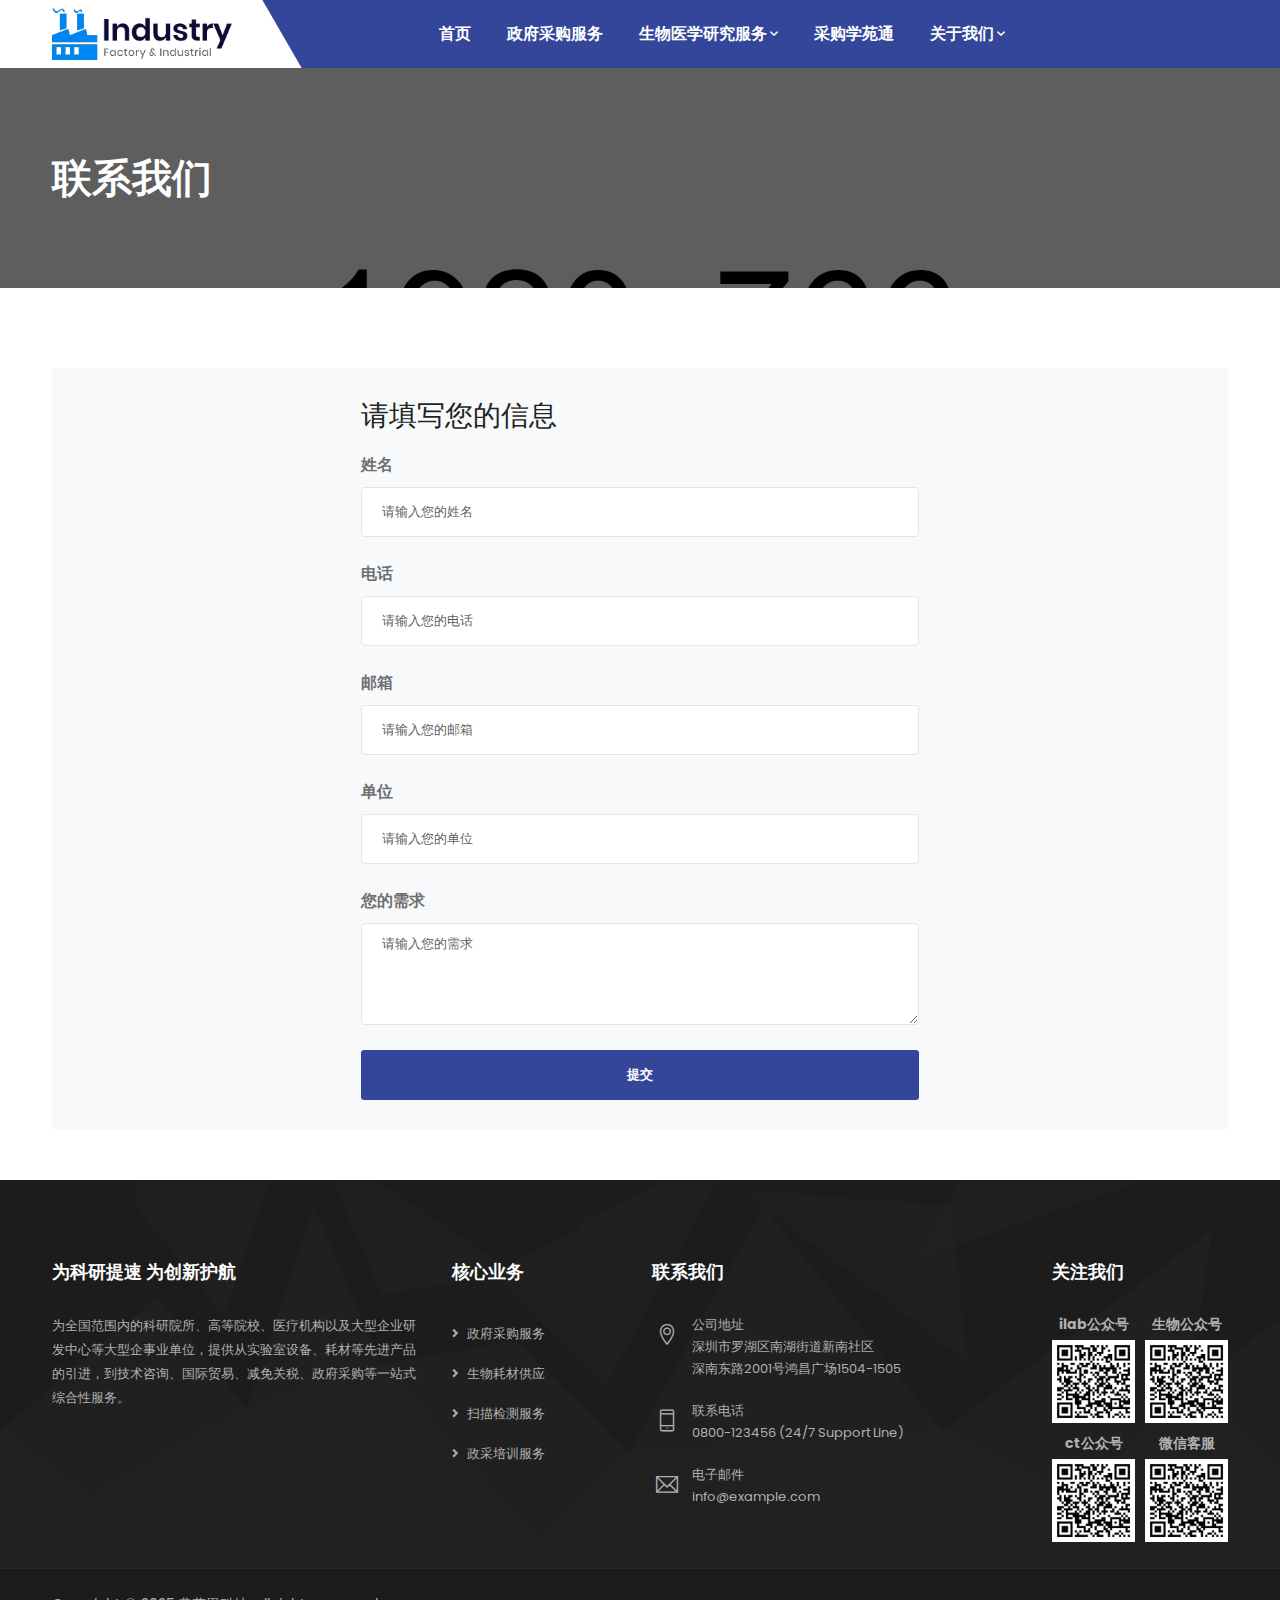
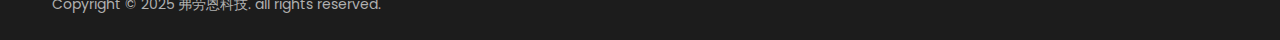
==== contact.html @ 0a6aee61 "init repo" ====
<!DOCTYPE html>
<html lang="en">
<head>
	<meta charset="utf-8">
	<meta http-equiv="X-UA-Compatible" content="IE=edge">
	<meta name="keywords" content="">
	<meta name="author" content="">
	<meta name="robots" content="">
	<meta name="description" content="Industry - Factory & Industrial HTML Template">
	<meta property="og:title" content="Industry - Factory & Industrial HTML Template">
	<meta property="og:description" content="Industry - Factory & Industrial HTML Template">
	<meta property="og:image" content="https://industry.dexignzone.com/xhtml/social-image.png">
	<meta name="format-detection" content="telephone=no">
	
	<!-- FAVICONS ICON -->
	<link rel="icon" href="images/favicon.ico" type="image/x-icon">
	<link rel="shortcut icon" type="image/x-icon" href="images/favicon.png">
	
	<!-- PAGE TITLE HERE -->
	<title>弗劳恩科技 - 联系我们</title>
	
	<!-- MOBILE SPECIFIC -->
	<meta name="viewport" content="width=device-width, initial-scale=1">
	
	<!--[if lt IE 9]>
	<script src="js/html5shiv.min.js"></script>
	<script src="js/respond.min.js"></script>
	<![endif]-->
	
		<!-- STYLESHEETS -->
	<link rel="stylesheet" type="text/css" href="css/plugins.css">
	<link rel="stylesheet" type="text/css" href="css/style.css">
	<link class="skin" rel="stylesheet" type="text/css" href="css/skin/skin-2.css">
	<link rel="stylesheet" type="text/css" href="css/templete.css">
	<!-- Google Font -->
	<style>
	@import url('https://fonts.googleapis.com/css?family=Montserrat:100,100i,200,200i,300,300i,400,400i,500,500i,600,600i,700,700i,800,800i,900,900i|Open+Sans:300,300i,400,400i,600,600i,700,700i,800,800i|Playfair+Display:400,400i,700,700i,900,900i|Poppins:100,100i,200,200i,300,300i,400,400i,500,500i,600,600i,700,700i,800,800i,900,900i|Raleway:100,100i,200,200i,300,300i,400,400i,500,500i,600,600i,700,700i,800,800i,900,900i|Roboto+Condensed:300,300i,400,400i,700,700i|Roboto:100,100i,300,300i,400,400i,500,500i,700,700i,900,900i&display=swap');
	</style>
</head>
<body id="bg">
<div class="page-wraper">
<div id="loading-area"></div>

    <!-- header -->
    <div id="header"></div>
    <!-- header END -->
    <!-- Content -->
    <div class="page-content bg-white">
        <!-- inner page banner -->
        <div class="dlab-bnr-inr overlay-black-middle bg-pt" style="background-image:url(images/banner/bnr1.jpg);">
            <div class="container">
                <div class="dlab-bnr-inr-entry">
                    <h1 class="text-white">联系我们</h1>
					<!-- Breadcrumb row -->
					<!-- <div class="breadcrumb-row">
						<ul class="list-inline">
							<li><a href="index.html">Home</a></li>
							<li>Contact Us 3</li>
						</ul>
					</div> -->
					<!-- Breadcrumb row END -->
                </div>
            </div>
        </div>
        <!-- inner page banner END -->
        <!-- contact area -->
        <div class="section-full content-inner bg-white contact-style-1">
			<div class="container">
                <div class="p-a30 bg-gray clearfix radius-sm">
					
					<div class="dzFormMsg"></div>
					<form method="post" class="dzForm" action="script/contact.php" style="max-width: 50%; margin: 0 auto;">
						<h3 class="m-b10" style="margin-bottom: 20px;">请填写您的信息</h3>
						<input type="hidden" value="Contact" name="dzToDo">
						<div class="row">
							<!-- 姓名 -->
							<div class="col-lg-12">
								<div class="form-group">
									<label for="dzName">姓名</label>
									<div class="input-group">
										<input id="dzName" name="dzName" type="text" required class="form-control" placeholder="请输入您的姓名">
									</div>
								</div>
							</div>
							<!-- 电话 -->
							<div class="col-lg-12">
								<div class="form-group">
									<label for="dzPhone">电话</label>
									<div class="input-group">
										<input id="dzPhone" name="dzPhone" type="tel" required class="form-control" placeholder="请输入您的电话">
									</div>
								</div>
							</div>
							<!-- 邮箱 -->
							<div class="col-lg-12">
								<div class="form-group">
									<label for="dzEmail">邮箱</label>
									<div class="input-group">
										<input id="dzEmail" name="dzEmail" type="email" required class="form-control" placeholder="请输入您的邮箱">
									</div>
								</div>
							</div>
							<!-- 单位 -->
							<div class="col-lg-12">
								<div class="form-group">
									<label for="dzCompany">单位</label>
									<div class="input-group">
										<input id="dzCompany" name="dzCompany" type="text" class="form-control" placeholder="请输入您的单位">
									</div>
								</div>
							</div>
							<!-- 您的需求 -->
							<div class="col-lg-12">
								<div class="form-group">
									<label for="dzMessage">您的需求</label>
									<div class="input-group">
										<textarea id="dzMessage" name="dzMessage" rows="4" class="form-control" required placeholder="请输入您的需求"></textarea>
									</div>
								</div>
							</div>
							<!-- 提交按钮 -->
							<div class="col-lg-12">
								<button name="submit" type="submit" value="Submit" class="site-button"> <span>提交</span> </button>
							</div>
						</div>
					</form>
				</div>          
            </div>
        </div>
        <!-- contact area  END -->
    </div>
    <!-- Content END-->
    <!-- Footer -->
    <div id="footer"></div>
    <!-- Footer End -->
    <button class="scroltop fas fa-chevron-up" ></button>
</div>
<!-- JAVASCRIPT FILES ========================================= -->
<script src="js/jquery.min.js"></script><!-- JQUERY.MIN JS -->
<script src="plugins/wow/wow.js"></script><!-- WOW JS -->

<script src="plugins/bootstrap/js/bootstrap.bundle.min.js"></script><!-- BOOTSTRAP.MIN JS -->
<script src="plugins/bootstrap-select/bootstrap-select.min.js"></script><!-- FORM JS -->
<script src="plugins/bootstrap-touchspin/jquery.bootstrap-touchspin.js"></script><!-- FORM JS -->
<script src="plugins/magnific-popup/magnific-popup.js"></script><!-- MAGNIFIC POPUP JS -->
<script src="plugins/counter/waypoints-min.js"></script><!-- WAYPOINTS JS -->
<script src="plugins/counter/counterup.min.js"></script><!-- COUNTERUP JS -->
<script src="plugins/imagesloaded/imagesloaded.js"></script><!-- IMAGESLOADED -->
<script src="plugins/masonry/masonry-3.1.4.js"></script><!-- MASONRY -->
<script src="plugins/masonry/masonry.filter.js"></script><!-- MASONRY -->
<script src="plugins/owl-carousel/owl.carousel.js"></script><!-- OWL SLIDER -->
<script src="plugins/lightgallery/js/lightgallery-all.min.js"></script><!-- Lightgallery -->
<script src="plugins/scroll/scrollbar.min.js"></script><!-- scroll -->
<script src="js/custom.js"></script><!-- CUSTOM FUCTIONS  -->
<script src="js/dz.carousel.min.js"></script><!-- SORTCODE FUCTIONS  -->
<script src="plugins/countdown/jquery.countdown.js"></script><!-- COUNTDOWN FUCTIONS  -->
<script src="js/dz.ajax.js"></script><!-- CONTACT JS  -->
<script src="js/navbar.js"></script>


<script src='https://www.google.com/recaptcha/api.js'></script> <!-- Google API For Recaptcha  -->

<script>
	const header = document.getElementById('header');
	const footer = document.getElementById('footer');

	fetch('components/header.html')
		.then(response => response.text())
		.then(data => {
			header.innerHTML = data;
		});

	fetch('components/footer.html')
		.then(response => response.text())
		.then(data => {
			footer.innerHTML = data;
		});
</script>
 
</body>
</html>
---- css/style.css ----
/*
======================================
  * CSS TABLE CONTENT *  
======================================

1. GENERAL

2. HEADINGS

3. TEXT & PARAGRAPH

4. LISTS

5. BOX SPACING (inner & outer)
	>padding
	>marging
	
6. BOX MAX-WIDTH CSS

7. POSITIONS ( absolute & relative & statice & z-index )

8. COLOR (text & background)
	>text color
	>background color

9. IMAGES OVERLAY EFFECTS (overly animation on images)

10. IMAGES EFFECTS (image animation in images)
	 >image-opacity
	 >image-zoom
	 >image-zoom-slow
	 >image-shrink
	 >image-side-pan
	 >image-vertical-pan
	 >image-fade-in
	 >image-fade-out 
	 >image-rotate
	 >image-sepia
	 >image-blurr
	 >image-blurr-invert
	 >image off color
	 >image on color
 

11. CONTENT SHOW ON IMAGE BOX
 
12. FORM ELEMENTS

13. WP DEFAULT

14. HEADER (top part of page)

15. PAGE TOP BAR (left & right content)

16. LOGO ( company identify  symbol )

17. MAIN BAR ( place logo & main-navigation )

18. NAVIGATIONS
	>mena-menu
	>mobile-menu
	>footer-menu
	
19. BANNER

20. SLIDER
	>rs slider
	>owl slider
	
21. BLOG
	
22. WIDGETS

23. CUSTOMIZE CSS
	>set-radius
	>transition
	>float-clearfix
	
24. SORTCODES 
	>Buttons
	>Title separators		
	>Deviders	
	>Lists & bullets	
	>Tabs
	>Accordians		
	>Carousels	
	>Testimonials	
	>Pricing table
	>Alert box	
	>Modal pop
	>Social icons
	>Breadcrumb
	>Tables
	>Image effects

25. PAGINATION

26. FOOTER

27. PAGE-CONTENT

28. INNER-CONTENT

29. SIDE-NAV

30. CONTACT

31. SHOPPING

======================================
  * END TABLE CONTENT *  
======================================
*/
/*--------------------------------------------------------------
1. GENERAL
---------------------------------------------------------------*/
/* ===== selection ===== */
::-moz-selection { /* Code for Firefox */
  background: var(--color-primary)!important;
}
::selection {
  background: var(--color-primary)!important;
}
body, html {
     -moz-osx-font-smoothing: grayscale;
}
body {
    background-color: #fff;
    font-family: 'Poppins', sans-serif;
    font-size: 16px;
    font-weight: 400;
    color:#6f6f6f;
    padding: 0;
    margin: 0;
    overflow-x: hidden;
	-webkit-font-smoothing: antialiased;
    font-smoothing: antialiased;
}
a {
    color: var(--color-primary);
    outline: 0 none;
    text-decoration: none;
}
a:hover,
a:focus {
    text-decoration: none;
    outline: 0 none;
}
a:active,
a:hover {
    color: #333333;
}
p a {
    color: #333333;
}
img {
    border-style: none;
    height: auto;
    max-width: 100%;
    vertical-align: middle;
}
hr {
    clear: both;
}
button, 
select{
	outline: none;
}

.text-secondry {
	color: var(--text-sec);
}
.bg-primary{
	background-color:var(--color-primary)!important;
}
.text-primary{
	color:var(--color-primary)!important;
}
a.text-primary:hover {
	color: var(--color-hover) !important;
}

section,
article,
aside,
details,
figcaption,
figure,
footer,
header,
hgroup,
main,
menu,
nav,
summary {
    display: block;
}
address {
    font-style: italic;
}
table {
    background-color: transparent;
    width: 100%;
}
table thead th {
    color: #333;
}
table td {
    padding: 15px 10px;
	border-top: 1px solid #dee2e6;
	border-bottom: 1px solid #dee2e6;
}
table tr:last-child td{
	border-bottom:0;
}
p,
address,
pre,
hr,
ul,
ol,
dl,
dd,
table {
    margin-bottom: 24px;
}
 ::selection {
     color: #000;
     background:#dbdbdb;
}
 ::-moz-selection {
     color:#000;
     background:#dbdbdb;
}
.overflow-hide {
    overflow: hidden;
}
.overflow-auto {
    overflow: auto;
}
.clear {
    clear: both;
}
.pull-none {
    float: none;
}
::-moz-selection {
    background: #3396d1;
    color: #fff;
}
::selection {
    background: #3396d1;
    color: #fff;
}
.op{
	font-family: 'Open Sans', sans-serif;
}
.dis-block{
	display:block;
	width: 100%;
}
/*---------------------------------------------------------------
2. HEADINGS
---------------------------------------------------------------*/

h1,
h2,
h3,
h4,
h5,
h6 {
    color: #232323;
    font-family: "Poppins",sans-serif;
}
h1 a,
h2 a,
h3 a,
h4 a,
h5 a,
h6 a {
    color: #232323;
}
h1 a:hover,
h2 a:hover,
h3 a:hover,
h4 a:hover,
h5 a:hover,
h6 a:hover{
	color:var(--color-primary);
}
a.bg-primary:focus,
a.bg-primary:hover{
	color:var(--color-hover);
}
h1 {
    font-size: 36px;
    line-height: 45px;
    margin-bottom: 25px;
}
h2 {
    font-size: 32px;
    line-height: 45px;
    margin-bottom: 25px;
}
h3 {
    font-size: 28px;
    line-height: 35px;
    margin-bottom: 20px;
}
h4 {
    font-size: 22px;
    line-height: 28px;
    margin-bottom: 15px;
}
h5 {
    font-size: 18px;
    line-height: 24px;
    margin-bottom: 10px;
}
h6 {
    font-size: 16px;
    line-height: 22px;
    margin-bottom: 10px;
}
/*---------------------------------------------------------------
3. TEXT & PARAGRAPH
---------------------------------------------------------------*/



p {
    line-height: 28px;
    margin-bottom: 24px;
}
strong {
    font-weight: 400;
}
.bg-primary,
.bg-primary a:hover{ 
	color:#fff; 
}
/*text align*/

.text-left {
    text-align: left;
}
.text-center {
    text-align: center;
}
.text-right {
    text-align: right;
}
.text-justify {
    text-align: justify
}
/*text vertical align*/

.v-align-t {
    vertical-align: top;
}
.v-align-m {
    vertical-align: middle;
}
.v-align-b {
    vertical-align: bottom;
}
/*text no line brack*/

.text-nowrap {
    white-space: nowrap
}
/*text transform*/

.text-lowercase {
    text-transform: lowercase
}
.text-uppercase {
    text-transform: uppercase
}
.text-capitalize {
    text-transform: capitalize
}
/*text size*/
.font-10 {
    font-size: 10px;
}
.font-12 {
    font-size: 12px;
}
.font-13 {
    font-size: 13px;
}
.font-14 {
    font-size: 14px;
}
.font-16 {
    font-size: 16px;
}
.font-18 {
    font-size: 18px;
}
.font-20 {
    font-size: 20px;
}
.font-22 {
    font-size: 22px;
}
.font-24 {
    font-size: 24px;
}
.font-26 {
    font-size: 26px;
}
.font-30 {
    font-size: 30px;
    line-height: 40px;
}
.font-35 {
    font-size: 35px;
	line-height:45px;
}
.font-40 {
    font-size: 40px;
	line-height:50px;
}
.font-45 {
    font-size: 45px;
	line-height:55px;
}
.font-50 {
    font-size: 50px;
	line-height:65px;
}
.font-55 {
    font-size: 55px;
	line-height:65px;
}
.font-60 {
    font-size: 60px;
	line-height:70px;
}
.font-70 {
    font-size: 70px;
	line-height:80px;
}
.font-75 {
    font-size: 75px;
	line-height:85px;
}
.font-80 {
    font-size: 80px;
	line-height:90px;
}
.font-90 {
    font-size: 90px;
	line-height:100px;
}
.font-100 {
    font-size: 100px;
	line-height:110px;
}
/*text weight*/

.font-weight-300 {
    font-weight: 300;
}
.font-weight-400 {
    font-weight: 400;
}
.font-weight-500 {
    font-weight: 500;
}
.font-weight-600 {
    font-weight: 600;
}
.font-weight-700 {
    font-weight: 700;
}
.font-weight-800 {
    font-weight: 800;
}
.font-weight-900 {
    font-weight: 900;
}
/*---------------------------------------------------------------
4. LISTS
---------------------------------------------------------------*/

dl,
ul,
ol {
    list-style-position: outside;
    padding: 0;
}
ul,
ol {
    margin-bottom: 24px;
}
ul li,
ol li {
    padding: 0;
}
dl {
    margin-left: 0;
    margin-bottom: 30px;
}
dl dd {
    margin-bottom: 10px;
}
.list-inline > li{
	padding-left:2px;
	padding-right:2px;
	display:inline-block;
}
/*---------------------------------------------------------------
5. BOX SPACING (inner & outer)
	>padding
	>marging
---------------------------------------------------------------*/
/*== >padding (around) ======*/

.p-a0 {
    padding: 0;
}
.p-a5 {
    padding: 5px;
}
.p-a10 {
    padding: 10px;
}
.p-a15 {
    padding: 15px;
}
.p-a20 {
    padding: 20px;
}
.p-a25 {
    padding: 25px;
}
.p-a30 {
    padding: 30px;
}
.p-a40 {
    padding: 40px;
}
.p-a50 {
    padding: 50px;
}
.p-a60 {
    padding: 60px;
}
.p-a70 {
    padding: 70px;
}
.p-a80 {
    padding: 80px;
}
.p-a90 {
    padding: 90px;
}
.p-a100 {
    padding: 100px;
}
/*== >Padding (top) ==*/

.p-t0 {
    padding-top: 0;
}
.p-t5 {
    padding-top: 5px;
}
.p-t10 {
    padding-top: 10px;
}
.p-t15 {
    padding-top: 15px;
}
.p-t20 {
    padding-top: 20px;
}
.p-t30 {
    padding-top: 30px;
}
.p-t40 {
    padding-top: 40px;
}
.p-t50 {
    padding-top: 50px;
}
.p-t60 {
    padding-top: 60px;
}
.p-t70 {
    padding-top: 70px;
}
.p-t80 {
    padding-top: 80px;
}
.p-t90 {
    padding-top: 90px;
}
.p-t100 {
    padding-top: 100px;
}
/*== >Padding (bottom) ==*/

.p-b0 {
    padding-bottom: 0;
}
.p-b5 {
    padding-bottom: 5px;
}
.p-b10 {
    padding-bottom: 10px;
}
.p-b15 {
    padding-bottom: 15px;
}
.p-b20 {
    padding-bottom: 20px;
}
.p-b30 {
    padding-bottom: 30px;
}
.p-b40 {
    padding-bottom: 40px;
}
.p-b50 {
    padding-bottom: 50px;
}
.p-b60 {
    padding-bottom: 60px;
}
.p-b70 {
    padding-bottom: 70px;
}
.p-b80 {
    padding-bottom: 80px;
}
.p-b90 {
    padding-bottom: 90px;
}
.p-b100 {
    padding-bottom: 100px;
}
/*== >Padding (left) ==*/

.p-l0 {
    padding-left: 0;
}
.p-l5 {
    padding-left: 5px;
}
.p-l10 {
    padding-left: 10px;
}
.p-l15 {
    padding-left: 15px;
}
.p-l20 {
    padding-left: 20px;
}
.p-l30 {
    padding-left: 30px;
}
.p-l40 {
    padding-left: 40px;
}
.p-l50 {
    padding-left: 50px;
}
.p-l60 {
    padding-left: 60px;
}
.p-l70 {
    padding-left: 70px;
}
.p-l80 {
    padding-left: 80px;
}
.p-l90 {
    padding-left: 90px;
}
.p-l100 {
    padding-left: 100px;
}
/*== >Padding (right) ==*/

.p-r0 {
    padding-right: 0;
}
.p-r5 {
    padding-right: 5px;
}
.p-r10 {
    padding-right: 10px;
}
.p-r15 {
    padding-right: 15px;
}
.p-r20 {
    padding-right: 20px;
}
.p-r30 {
    padding-right: 30px;
}
.p-r40 {
    padding-right: 40px;
}
.p-r50 {
    padding-right: 50px;
}
.p-r60 {
    padding-right: 60px;
}
.p-r70 {
    padding-right: 70px;
}
.p-r80 {
    padding-right: 80px;
}
.p-r90 {
    padding-right: 90px;
}
.p-r100 {
    padding-right: 100px;
}
/*== >Padding (left right) ==*/

.p-lr0 {
    padding-left: 0;
    padding-right: 0;
}
.p-lr5 {
    padding-left: 5px;
    padding-right: 5px;
}
.p-lr10 {
    padding-left: 10px;
    padding-right: 10px;
}
.p-lr15 {
    padding-left: 15px;
    padding-right: 15px;
}
.p-lr20 {
    padding-left: 20px;
    padding-right: 20px;
}
.p-lr30 {
    padding-left: 30px;
    padding-right: 30px;
}
.p-lr40 {
    padding-left: 40px;
    padding-right: 40px;
}
.p-lr50 {
    padding-left: 50px;
    padding-right: 50px;
}
.p-lr60 {
    padding-left: 60px;
    padding-right: 60px;
}
.p-lr70 {
    padding-left: 70px;
    padding-right: 70px;
}
.p-lr80 {
    padding-left: 80px;
    padding-right: 80px;
}
.p-lr90 {
    padding-left: 90px;
    padding-right: 90px;
}
.p-lr100 {
    padding-left: 100px;
    padding-right: 100px;
}
/*== >Padding (top bottom) ==*/

.p-tb0 {
    padding-bottom: 0;
    padding-top: 0;
}
.p-tb5 {
    padding-bottom: 5px;
    padding-top: 5px;
}
.p-tb10 {
    padding-bottom: 10px;
    padding-top: 10px;
}
.p-tb15 {
    padding-bottom: 15px;
    padding-top: 15px;
}
.p-tb20 {
    padding-bottom: 20px;
    padding-top: 20px;
}
.p-tb30 {
    padding-bottom: 30px;
    padding-top: 30px;
}
.p-tb40 {
    padding-bottom: 40px;
    padding-top: 40px;
}
.p-tb50 {
    padding-bottom: 50px;
    padding-top: 50px;
}
.p-tb60 {
    padding-bottom: 60px;
    padding-top: 60px;
}
.p-tb70 {
    padding-bottom: 70px;
    padding-top: 70px;
}
.p-tb80 {
    padding-bottom: 80px;
    padding-top: 80px;
}
.p-tb90 {
    padding-bottom: 90px;
    padding-top: 90px;
}
.p-tb100 {
    padding-bottom: 100px;
    padding-top: 100px;
}
/*== >margin (around) ======*/

.m-auto {
    margin: auto;
}
.m-a0 {
    margin: 0;
}
.m-a5 {
    margin: 5px;
}
.m-a10 {
    margin: 10px;
}
.m-a15 {
    margin: 15px;
}
.m-a20 {
    margin: 20px;
}
.m-a30 {
    margin: 30px;
}
.m-a40 {
    margin: 40px;
}
.m-a50 {
    margin: 50px;
}
.m-a60 {
    margin: 60px;
}
.m-a70 {
    margin: 70px;
}
.m-a80 {
    margin: 80px;
}
.m-a90 {
    margin: 90px;
}
.m-a100 {
    margin: 100px;
}
/*== >marging (top) ==*/

.m-t0 {
    margin-top: 0;
}
.m-t5 {
    margin-top: 5px;
}
.m-t10 {
    margin-top: 10px;
}
.m-t15 {
    margin-top: 15px;
}
.m-t20 {
    margin-top: 20px;
}
.m-t30 {
    margin-top: 30px;
}
.m-t40 {
    margin-top: 40px;
}
.m-t50 {
    margin-top: 50px;
}
.m-t60 {
    margin-top: 60px;
}
.m-t70 {
    margin-top: 70px;
}
.m-t80 {
    margin-top: 80px;
}
.m-t90 {
    margin-top: 90px;
}
.m-t100 {
    margin-top: 100px;
}
/*== >marging (bottom) ==*/

.m-b0 {
    margin-bottom: 0;
}
.m-b5 {
    margin-bottom: 5px;
}
.m-b10 {
    margin-bottom: 10px;
}
.m-b15 {
    margin-bottom: 15px;
}
.m-b20 {
    margin-bottom: 20px;
}
.m-b30 {
    margin-bottom: 30px;
}
.m-b40 {
    margin-bottom: 40px;
}
.m-b50 {
    margin-bottom: 50px;
}
.m-b60 {
    margin-bottom: 60px;
}
.m-b70 {
    margin-bottom: 70px;
}
.m-b80 {
    margin-bottom: 80px;
}
.m-b90 {
    margin-bottom: 90px;
}
.m-b100 {
    margin-bottom: 100px;
}
/*== >marging (left) ==*/

.m-l0 {
    margin-left: 0;
}
.m-l5 {
    margin-left: 5px;
}
.m-l10 {
    margin-left: 10px;
}
.m-l15 {
    margin-left: 15px;
}
.m-l20 {
    margin-left: 20px;
}
.m-l30 {
    margin-left: 30px;
}
.m-l40 {
    margin-left: 40px;
}
.m-l50 {
    margin-left: 50px;
}
.m-l60 {
    margin-left: 60px;
}
.m-l70 {
    margin-left: 70px;
}
.m-l80 {
    margin-left: 80px;
}
.m-l90 {
    margin-left: 90px;
}
.m-l100 {
    margin-left: 100px;
}
/*== >marging (right) ==*/

.m-r0 {
    margin-right: 0;
}
.m-r5 {
    margin-right: 5px;
}
.m-r10 {
    margin-right: 10px;
}
.m-r15 {
    margin-right: 15px;
}
.m-r20 {
    margin-right: 20px;
}
.m-r30 {
    margin-right: 30px;
}
.m-r40 {
    margin-right: 40px;
}
.m-r50 {
    margin-right: 50px;
}
.m-r60 {
    margin-right: 60px;
}
.m-r70 {
    margin-right: 70px;
}
.m-r80 {
    margin-right: 80px;
}
.m-r90 {
    margin-right: 90px;
}
.m-r100 {
    margin-right: 100px;
}
/*== >marging (left right) ==*/

.m-lr0 {
    margin-left: 0;
    margin-right: 0;
}
.m-lr5 {
    margin-left: 5px;
    margin-right: 5px;
}
.m-lr10 {
    margin-left: 10px;
    margin-right: 10px;
}
.m-lr15 {
    margin-left: 15px;
    margin-right: 15px;
}
.m-lr20 {
    margin-left: 20px;
    margin-right: 20px;
}
.m-lr30 {
    margin-left: 30px;
    margin-right: 30px;
}
.m-lr40 {
    margin-left: 40px;
    margin-right: 40px;
}
.m-lr50 {
    margin-left: 50px;
    margin-right: 50px;
}
.m-lr60 {
    margin-left: 60px;
    margin-right: 60px;
}
.m-lr70 {
    margin-left: 70px;
    margin-right: 70px;
}
.m-lr80 {
    margin-left: 80px;
    margin-right: 80px;
}
.m-lr90 {
    margin-left: 90px;
    margin-right: 90px;
}
.m-lr100 {
    margin-left: 100px;
    margin-right: 100px;
}
/*== >marging (top bottom) ==*/

.m-tb0 {
    margin-bottom: 0;
    margin-top: 0;
}
.m-tb5 {
    margin-bottom: 5px;
    margin-top: 5px;
}
.m-tb10 {
    margin-bottom: 10px;
    margin-top: 10px;
}
.m-tb15 {
    margin-bottom: 15px;
    margin-top: 15px;
}
.m-tb20 {
    margin-bottom: 20px;
    margin-top: 20px;
}
.m-tb30 {
    margin-bottom: 30px;
    margin-top: 30px;
}
.m-tb40 {
    margin-bottom: 40px;
    margin-top: 40px;
}
.m-tb50 {
    margin-bottom: 50px;
    margin-top: 50px;
}
.m-tb60 {
    margin-bottom: 60px;
    margin-top: 60px;
}
.m-tb70 {
    margin-bottom: 70px;
    margin-top: 70px;
}
.m-tb80 {
    margin-bottom: 80px;
    margin-top: 80px;
}
.m-tb90 {
    margin-bottom: 90px;
    margin-top: 90px;
}
.m-tb100 {
    margin-bottom: 100px;
    margin-top: 100px;
}
/*== > colum gap less ==*/

.no-col-gap [class*="col-xs-"],
.no-col-gap [class*="col-sm-"],
.no-col-gap [class*="col-md-"],
.no-col-gap [class*="col-lg-"] {
    padding-left: 0;
    padding-right: 0;
}
/*---------------------------------------------------------------
6. BOX MAX-WIDTH CSS
---------------------------------------------------------------*/
.max-w50 {
    max-width: 50px;
}
.max-w60 {
    max-width: 60px;
}
.max-w80 {
    max-width: 80px;
}
.max-w100 {
    max-width: 100px;
}
.max-w200 {
    max-width: 200px;
}
.max-w300 {
    max-width: 300px;
}
.max-w400 {
    max-width: 400px;
}
.max-w500 {
    max-width: 500px;
}
.max-w600 {
    max-width: 600px;
}
.max-w700 {
    max-width: 700px;
}
.max-w800 {
    max-width: 800px;
}
.max-w900 {
    max-width: 900px;
}
.max-w1000 {
    max-width: 1000px;
}
/*---------------------------------------------------------------
7. POSITIONS ( absolute & relative & statice & z-index )
---------------------------------------------------------------*/

.absolute {
    position: absolute;
}
.relative {
    position: relative;
}
.static {
    position: static;
}
.z-index1 {
    z-index: 1;
}
.z-index2 {
    z-index: 2;
}
.z-index3 {
    z-index: 3;
}
.z-index4 {
    z-index: 4;
}
.z-index5 {
    z-index: 5;
}
.z-index6 {
    z-index: 6;
}
.z-index7 {
    z-index: 7;
}
.z-index8 {
    z-index: 8;
}
.z-index9 {
    z-index: 9;
}
.z-index10 {
    z-index: 10;
}
.z-index100 {
    z-index: 100;
}
.z-index999 {
    z-index: 999;
}
/*---------------------------------------------------------------
8. COLOR (text & background)
	>text color
	>background color
---------------------------------------------------------------*/
/*=== >text color ===*/

.text-white {
    color: #fff;
}
.text-black {
    color: #000;
}
.text-gray {
    color: #f5f6f6;
}
.text-gray-dark {
    color: #d3d3d3;
}
.text-red {
    color: #FF4045;
}
.text-yellow {
    color: #ffb822;
}
.text-yellow-light {
    color: #FEC215;
}
.text-pink{
    color: #ff3c85;
}
.text-blue{
    color: #00c5dc;
}
.text-green{
    color: #34bfa3;
}
.text-orange{
    color: #ef9800;
}
/*=== >background color ===*/

.bg-transparent {
    background-color: transparent;
}
.bg-white {
    --bs-btn-bg: #FFF;
	background-color: var(--bs-btn-bg);
}
.bg-black {
    --bs-btn-bg: #000;
	background-color: var(--bs-btn-bg);
}
.bg-black-light {
    --bs-btn-bg: #1C1C1C;
	background-color: var(--bs-btn-bg);
}
.bg-gray {
    --bs-btn-bg: #F7F9FB;
	background-color: var(--bs-btn-bg);
}
.bg-gray-dark {
    --bs-btn-bg: #d3d3d3;
	background-color: var(--bs-btn-bg);
}
.bg-red {
	--bs-btn-bg: #FF4045;   
	background-color: var(--bs-btn-bg);
}
.bg-green {
	--bs-btn-bg: #34bfa3;   
    background-color: var(--bs-btn-bg);
}
.bg-yellow {
	--bs-btn-bg: #ffb822;   
    background-color: var(--bs-btn-bg);
}
.bg-pink {
	--bs-btn-bg: #ff3c85;   
    background-color: var(--bs-btn-bg);
}
.bg-blue {
	--bs-btn-bg: #00c5dc;   
    background-color: var(--bs-btn-bg);
}
.bg-orange {
	--bs-btn-bg: #ef9800;   
    background-color: var(--bs-btn-bg);
}

/* bg transperent */
.bg-tpw1{
	background-color:rgba(255,255,255,0.1)
}
.bg-tpw2{
	background-color:rgba(255,255,255,0.2)
}
.bg-tpw3{
	background-color:rgba(255,255,255,0.3)
}
.bg-tpw4{
	background-color:rgba(255,255,255,0.4)
}
.bg-tpw5{
	background-color:rgba(255,255,255,0.5)
}
.bg-tpw6{
	background-color:rgba(255,255,255,0.6)
}
.bg-tpw7{
	background-color:rgba(255,255,255,0.7)
}
.bg-tpw8{
	background-color:rgba(255,255,255,0.8)
}
.bg-tpw9{
	background-color:rgba(255,255,255,0.9)
}
/* Tb Black */
.bg-tpb1{
	background-color:rgba(0,0,0,0.05)
}
.bg-tpb2{
	background-color:rgba(0,0,0,0.2)
}
.bg-tpb3{
	background-color:rgba(0,0,0,0.3)
}
.bg-tpb4{
	background-color:rgba(0,0,0,0.4)
}
.bg-tpb5{
	background-color:rgba(0,0,0,0.5)
}
.bg-tpb6{
	background-color:rgba(0,0,0,0.6)
}
.bg-tpb7{
	background-color:rgba(0,0,0,0.7)
}
.bg-tpb8{
	background-color:rgba(0,0,0,0.8)
}
.bg-tpb9{
	background-color:rgba(0,0,0,0.9)
}


/*=== >background image ===*/

.bg-img-fix {
    background-attachment: unset;
	background-size: cover;
}
.dlab-bnr-inr.bg-pt,
.bg-pt{
	background-position:top;
	background-size: cover;
}
.dlab-bnr-inr.bg-pb,
.bg-pb{
	background-position:bottom;
	background-size: cover;
}
/*---------------------------------------------------------------
9. IMAGES OVERLAY EFFECTS (overly animation on images)
---------------------------------------------------------------*/

.dlab-img-overlay1,
.dlab-img-overlay2,
.dlab-img-overlay3,
.dlab-img-overlay4,
.dlab-img-overlay5,
.dlab-img-overlay6,
.dlab-img-overlay7,
.dlab-img-overlay8,
.dlab-img-overlay9,
.dlab-img-overlay11,
.dlab-img-overlay12{
    position: relative;
}
.dlab-img-overlay1:before,
.dlab-img-overlay1:after,
.dlab-img-overlay2:before,
.dlab-img-overlay2:after,
.dlab-img-overlay3:before,
.dlab-img-overlay3:after,
.dlab-img-overlay4:before,
.dlab-img-overlay4:after,
.dlab-img-overlay5:before,
.dlab-img-overlay5:after,
.dlab-img-overlay6:before,
.dlab-img-overlay6:after,
.dlab-img-overlay7:before,
.dlab-img-overlay7:after,
.dlab-img-overlay8:before,
.dlab-img-overlay8:after,
.dlab-img-overlay9:before,
.dlab-img-overlay9:after,
.dlab-img-overlay11:before,
.dlab-img-overlay11:after,
.dlab-img-overlay12:before,
.dlab-img-overlay12:after{
    content: "";
    background: #000;
    position: absolute;
    left: 0;
    top: 0;
    width: 0;
    height: 0;
    opacity: 0.4;
    z-index: 1;
    -webkit-transition: all 0.8s linear;
    -moz-transition: all 0.8s linear;
    -ms-transition: all 0.8s linear;
    -o-transition: all 0.8s linear;
    transition: all 0.8s linear;
}
/*effect 1*/

.dlab-img-overlay1:before {
    width: 100%;
    height: 100%;
    opacity: 0;
}
.dlab-img-overlay1:hover:before,
.dlab-box:hover .dlab-img-overlay1:before {
    opacity: 0.5;
}
/*effect 2*/
.dlab-img-overlay2:before {
    width: 100%;
    height: 100%;
    opacity: 0;
    /* Permalink - use to edit and share this gradient: http://colorzilla.com/gradient-editor/#000000+0,000000+100&0+0,0.65+100 */
    
    background: -moz-linear-gradient(top, rgba(0, 0, 0, 0) 0%, rgba(0, 0, 0, 0.15) 100%);
    /* FF3.6-15 */
    
    background: -webkit-linear-gradient(top, rgba(0, 0, 0, 0) 0%, rgba(0, 0, 0, 0.15) 100%);
    /* Chrome10-25,Safari5.1-6 */
    
    background: linear-gradient(to bottom, rgba(0, 0, 0, 0) 0%, rgba(0, 0, 0, 0.15) 100%);
    /* W3C, IE10+, FF16+, Chrome26+, Opera12+, Safari7+ */
    
    filter: progid: DXImageTransform.Microsoft.gradient( startColorstr='#00000000', endColorstr='#a6000000', GradientType=0);
    /* IE6-9 */
}
.dlab-img-overlay2.on:before {
	opacity:1;
}
.dlab-img-overlay2:hover:before,
.dlab-box:hover .dlab-img-overlay2:before {
    opacity: 0.9;
}
/*effect 3*/

.dlab-img-overlay3:before {
    left: 50%;
    top: 50%;
}
.dlab-img-overlay3:hover:before,
.dlab-box:hover .dlab-img-overlay3:before {
    width: 100%;
    height: 100%;
    top: 0;
    left: 0;
}
/*effect 4*/

.dlab-img-overlay4:before {
    left: 50%;
    top: 0;
    height: 100%;
}
.dlab-img-overlay4:hover:before,
.dlab-box:hover .dlab-img-overlay4:before {
    width: 100%;
    left: 0;
}
/*effect 5*/

.dlab-img-overlay5:before {
    left: 0;
    top: 50%;
    width: 100%;
}
.dlab-img-overlay5:hover:before,
.dlab-box:hover .dlab-img-overlay5:before {
    height: 100%;
    top: 0;
}
/*effect 6*/

.dlab-img-overlay6:before {
    left: 0;
    top: auto;
    bottom: 0;
    width: 100%;
}
.dlab-img-overlay6:hover:before,
.dlab-box:hover .dlab-img-overlay6:before {
    height: 100%;
}
/*effect 7*/

.dlab-img-overlay7:before,
.dlab-img-overlay7:after {
    height: 100%;
}
.dlab-img-overlay7:after {
    left: auto;
    right: 0;
}
.dlab-img-overlay7:hover:before,
.dlab-img-overlay7:hover:after,
.dlab-box:hover .dlab-img-overlay7:before,
.dlab-box:hover .dlab-img-overlay7:after {
    width: 50%;
}
/*effect 8*/

.dlab-img-overlay8:before,
.dlab-img-overlay8:after {
    height: 100%;
}
.dlab-img-overlay8:after {
    left: auto;
    right: 0;
}
.dlab-img-overlay8:hover:before,
.dlab-img-overlay8:hover:after,
.dlab-box:hover .dlab-img-overlay8:before,
.dlab-box:hover .dlab-img-overlay8:after {
    width: 100%;
    opacity: 0.3;
}
/*effect 9*/

.dlab-img-overlay9:before,
.dlab-img-overlay9:after {} .dlab-img-overlay9:after {
    left: auto;
    right: 0;
    top: auto;
    bottom: 0;
}
.dlab-img-overlay9:hover:before,
.dlab-img-overlay9:hover:after,
.dlab-box:hover .dlab-img-overlay9:before,
.dlab-box:hover .dlab-img-overlay9:after {
    width: 100%;
    height: 100%;
    opacity: 0.3;
}
/*effect 10*/

.dlab-img-overlay10:before,
.dlab-img-overlay10:after {
    width: 100%;
    height: 100%;
    opacity: 0;
}
.dlab-img-overlay10:hover:before,
.dlab-box:hover .dlab-img-overlay10:before {
    opacity: 0.5;
}
.dlab-img-overlay10:hover:after,
.dlab-box:hover .dlab-img-overlay10:after {
    width: 90%;
    height: 80%;
    left: 5%;
    top: 10%;
    opacity: 0.5;
    background: none;
    border: 1px dashed #FFFFFF;
}
.dlab-img-overlay11:hover:after,
.dlab-box:hover .dlab-img-overlay11:after {
    height: 95%;
    opacity: 1;
    right: 7.5%;
    top: 2.5%;
    -moz-transform: skewY(0deg);
    -webkit-transform: skewY(0deg);
    -o-transform: skewY(0deg);
    -ms-transform: skewY(0deg);
    transform: skewY(0deg);
    width: 85%;
}
.dlab-img-overlay11:hover:before,
.dlab-box:hover .dlab-img-overlay11:before {
    height: 85%;
    left: 2.5%;
    opacity: 1;
    top: 7.5%;
    -moz-transform: skewY(0deg);
    -webkit-transform: skewY(0deg);
    -o-transform: skewY(0deg);
    -ms-transform: skewY(0deg);
    transform: skewY(0deg);
    width: 95%;
}
.dlab-img-overlay11:after {
    background: rgba(0, 0, 0, 0) none repeat scroll 0 0;
    border-left: 1px solid #fff;
    border-right: 1px solid #fff;
    bottom: 5%;
    height: 80%;
    left: auto;
    right: 5%;
    top: auto;
    -moz-transform: skewY(70deg);
    -webkit-transform: skewY(70deg);
    -o-transform: skewY(70deg);
    -ms-transform: skewY(70deg);
    transform: skewY(70deg);
    width: 90%;
}
.dlab-img-overlay11:before {
    background: rgba(0, 0, 0, 0) none repeat scroll 0 0;
    border-bottom: 1px solid #fff;
    border-top: 1px solid #fff;
    bottom: auto;
    height: 90%;
    left: 5%;
    right: auto;
    top: 5%;
    -moz-transform: skewX(-70deg);
    -webkit-transform: skewX(-70deg);
    -o-transform: skewX(-70deg);
    -ms-transform: skewX(-70deg);
    transform: skewX(-70deg);
    width: 80%;
}
.dlab-img-overlay11 {
    background-color: #000 !important;
}
.dlab-img-overlay11:hover img {
    opacity: 0.7 !important
}
/* overlay-12 */
.dlab-img-overlay12:hover:after,
.dlab-box:hover .dlab-img-overlay12:after {
    opacity: 1;
    transform: rotate3d(0, 0, 1, 45deg) scale3d(1, 1, 1);
    -moz-transform: rotate3d(0, 0, 1, 45deg) scale3d(1, 1, 1);
    -webkit-transform: rotate3d(0, 0, 1, 45deg) scale3d(1, 1, 1);
    -o-transform: rotate3d(0, 0, 1, 45deg) scale3d(1, 1, 1);
}
.dlab-img-overlay12:after {
	background-color:rgba(0,0,0,0);
    border-bottom: 2px solid #ffffff;
    border-top: 2px solid #ffffff;
	transform: rotate3d(0, 0, 1, 45deg) scale3d(1, 0, 1);
    -moz-transform: rotate3d(0, 0, 1, 45deg) scale3d(1, 0, 1);
    -o-transform: rotate3d(0, 0, 1, 45deg) scale3d(1, 0, 1);
    -webkit-transform: rotate3d(0, 0, 1, 45deg) scale3d(1, 0, 1);
    -moz-transform-origin: 50% 50% 0;
    -webkit-transform-origin: 50% 50% 0;
    transform-origin: 50% 50% 0;
    -o-transform-origin: 50% 50% 0;
    width: 100%;
	height:100%;
}
.dlab-img-overlay12.left:hover:after,
.dlab-box:hover .dlab-img-overlay12.left:after {
    transform: rotate3d(0, 0, 1, -45deg) scale3d(1, 1, 1);
    -moz-transform: rotate3d(0, 0, 1, -45deg) scale3d(1, 1, 1);
    -webkit-transform: rotate3d(0, 0, 1, -45deg) scale3d(1, 1, 1);
    -o-transform: rotate3d(0, 0, 1, -45deg) scale3d(1, 1, 1);
}
.dlab-img-overlay12.left:after {
    border-bottom: 2px solid #ffffff;
    border-top: 2px solid #ffffff;
	transform: rotate3d(0, 0, 1, -45deg) scale3d(1, 0, 1);
    -moz-transform: rotate3d(0, 0, 1, -45deg) scale3d(1, 0, 1);
    -o-transform: rotate3d(0, 0, 1, -45deg) scale3d(1, 0, 1);
    -webkit-transform: rotate3d(0, 0, 1, -45deg) scale3d(1, 0, 1);
    -moz-transform-origin: 50% 50% 0;
    -webkit-transform-origin: 50% 50% 0;
    transform-origin: 50% 50% 0;
    -o-transform-origin: 50% 50% 0;
}
.dlab-img-overlay12:before{
	width:100%;
	height:100%;
	opacity:0;
}
.dlab-img-overlay12:hover:before,
.dlab-box:hover .dlab-img-overlay12:before{
	opacity:0.4;
}
/* Overlay Gradient */
/*---------------------------------------------------------------
10. IMAGES EFFECTS (image animation in images)
	 >image-opacity
	 >image-zoom
	 >image-zoom-slow
	 >image-shrink
	 >image-side-pan
	 >image-vertical-pan
	 >image-fade-in
	 >image-fade-out 
	 >image-rotate
	 >image-sepia
	 >image-blurr
	 >image-blurr-invert
	 >image off color
	 >image on color
---------------------------------------------------------------*/

.dlab-img-effect {
    position: relative;
    overflow: hidden;
    display: block;
}
.dlab-img-effect img {
    display: block;
    margin: 0;
    width: 100%;
    height: auto;
    box-shadow: 0 0 0 rgba(0, 0, 0, 0);
    -webkit-box-shadow: 0 0 0 rgba(0, 0, 0, 0);
    -moz-box-shadow: 0 0 0 rgba(0, 0, 0, 0);
    transition: all 0.8s;
    -moz-transition: all 0.8s;
    -webkit-transition: all 0.8s;
    -o-transition: all 0.8s;
}
/* >image-opacity */

.dlab-img-effect.opacity img:hover {
    opacity: 0.8;
    -moz-opacity: 0.8;
    -webkit-opacity: 0.8;
}
/* >image-zoom */

.dlab-img-effect.zoom-slow img {
    transition: all 10s;
    -moz-transition: all 10s;
    -webkit-transition: all 10s;
    -o-transition: all 10s;
}
.dlab-img-effect.zoom-slow:hover img {
    -moz-transform: scale(1.2);
    -webkit-transform: scale(1.2);
    -o-transform: scale(1.2);
    -ms-transform: scale(1.2);
    transform: scale(1.2);
}
/* >image-zoom-slow */

.dlab-box:hover .dlab-img-effect.zoom img,
.our-team:hover .dlab-img-effect.zoom img,
.blog-post:hover .dlab-img-effect.zoom img,
.dlab-img-effect.zoom:hover img {
    -moz-transform: scale(1.2);
    -webkit-transform: scale(1.2);
    -o-transform: scale(1.2);
    -ms-transform: scale(1.2);
    transform: scale(1.2);
}
/* >image-shrink */

.dlab-img-effect.shrink:hover img {
    transform: scale(0.8);
    -ms-transform: scale(0.8);
    -webkit-transform: scale(0.8);
    -o-transform: scale(0.8);
    -moz-transform: scale(0.8);
}
/* >image-side-pan */

.dlab-img-effect.side-pan:hover img {
    margin-left: -11%;
    transform: scale(1.2);
    -ms-transform: scale(1.2);
    -webkit-transform: scale(1.2);
    -o-transform: scale(1.2);
    -moz-transform: scale(1.2);
}
/* >image-vertical-pan */

.dlab-img-effect.vertical-pan:hover img {
    margin-top: -10%;
    transform: scale(1.2);
    -ms-transform: scale(1.2);
    -webkit-transform: scale(1.2);
    -o-transform: scale(1.2);
    -moz-transform: scale(1.2);
}
/* >image-fade-in */

.dlab-img-effect.fade-in {
    background: #000
}
.dlab-img-effect.fade-in img {
    opacity: 0.65;
    -moz-opacity: 0.65;
    -webkit-opacity: 0.65;
}
.dlab-img-effect.fade-in:hover img {
    opacity: 1;
    -moz-opacity: 1;
    -webkit-opacity: 1;
}
/* >image-fade-out */

.dlab-img-effect.fade-out {
    background: #000
}
.dlab-img-effect.fade-out:hover img {
    opacity: 0.7;
    -moz-opacity: 0.7;
    -webkit-opacity: 0.7;
}
/* >image-rotate */

.blog-post:hover .dlab-img-effect.rotate img,
.dlab-box:hover .dlab-img-effect.rotate img,
.dlab-img-effect.rotate:hover img {
    -moz-transform: scale(1.5) rotate(-20deg);
    -webkit-transform: scale(1.5) rotate(-20deg);
    -o-transform: scale(1.5) rotate(-20deg);
    -ms-transform: scale(1.5) rotate(-20deg);
    transform: scale(1.5) rotate(-20deg);
}
/* >image-sepia */

.dlab-img-effect.sepia img {
    -webkit-filter: sepia(100%);
    filter: sepia(100%);
}
.algo-image-hover.sepia:hover img {
    -webkit-filter: sepia(0);
    filter: sepia(0);
}
/* >image-blurr */

.dlab-img-effect.blurr img {
    transition: all 0.2s;
    -moz-transition: all 0.2s;
    -webkit-transition: all 0.2s;
    -o-transition: all 0.2s;
}
.dlab-img-effect.blurr:hover img {
    filter: blur(3px);
    -webkit-filter: blur(3px);
    -moz-filter: blur(3px);
    -o-filter: blur(3px);
    -ms-filter: blur(3px);
}
/* >image-blurr-invert */

.dlab-img-effect.blurr-invert img {
    transition: all 0.2s;
    -moz-transition: all 0.2s;
    -webkit-transition: all 0.2s;
    -o-transition: all 0.2s;
}
.dlab-img-effect.blurr-invert img {
    filter: blur(3px);
    -webkit-filter: blur(3px);
    -moz-filter: blur(3px);
    -o-filter: blur(3px);
    -ms-filter: blur(3px);
}
.dlab-img-effect.blurr-invert:hover img {
    filter: blur(0px);
    -webkit-filter: blur(0px);
    -moz-filter: blur(0px);
    -o-filter: blur(0px);
    -ms-filter: blur(0px);
}
/* >image off color */

.dlab-img-effect.off-color img {
    filter: grayscale(0);
    -webkit-filter: grayscale(0);
    -moz-filter: grayscale(0);
    -o-filter: grayscale(0);
    -ms-filter: grayscale(0);
}
.dlab-img-effect.off-color:hover img {
    filter: grayscale(1);
    -webkit-filter: grayscale(1);
    -moz-filter: grayscale(1);
    -o-filter: grayscale(1);
    -ms-filter: grayscale(1);
}
/* >image on color */

.dlab-img-effect.on-color img {
    filter: grayscale(1);
    -webkit-filter: grayscale(1);
    -moz-filter: grayscale(1);
    -o-filter: grayscale(1);
    -ms-filter: grayscale(1);
}
.dlab-img-effect.on-color:hover img {
    filter: grayscale(0);
    -webkit-filter: grayscale(0);
    -moz-filter: grayscale(0);
    -o-filter: grayscale(0);
    -ms-filter: grayscale(0);
}
/*---------------------------------------------------------------
11. CONTENT SHOW ON IMAGE BOX
---------------------------------------------------------------*/
/* info box show */
.dlab-info-has {
    position: absolute;
    bottom: 0;
    left: 0;
    width: 100%;
    height: auto;
    padding: 30px 15px 40px;
    opacity: 0;
    margin-bottom: -100px;
    z-index: 2;
}
.dlab-info-has.p-a15 {
    padding: 15px;
}
.dlab-info-has.p-a20 {
    padding: 20px;
}
.dlab-info-has.bg-primary {
    background-color: rgba(27, 188, 232, 0.9);
}
.dlab-info-has.bg-green {
    background-color: rgba(106, 179, 62, 0.9);
}
.dlab-info-has.bg-black {
    background-color: rgba(0, 0, 0, 0.6);
}
.dlab-info-has.bg-white {
    background-color: rgba(255, 255, 255, 0.8)!important;
}
.dlab-info-has.bg-white h1,
.dlab-info-has.bg-white h2,
.dlab-info-has.bg-white h3,
.dlab-info-has.bg-white h4,
.dlab-info-has.bg-white h5,
.dlab-info-has.bg-white h6 {
    color: #3d474a;
}
.dlab-info-has.bg-white h1 a,
.dlab-info-has.bg-white h2 a,
.dlab-info-has.bg-white h3 a,
.dlab-info-has.bg-white h4 a,
.dlab-info-has.bg-white h5 a,
.dlab-info-has.bg-white h6 a {
    color: #3d474a;
}
.dlab-info-has.bg-white .dlab-info-has-text,
.dlab-info-has.bg-white p {
    color: #767676;
}
.dlab-info-has h1,
.dlab-info-has h2,
.dlab-info-has h3,
.dlab-info-has h4,
.dlab-info-has h5,
.dlab-info-has h6,
.dlab-info-has p,
.dlab-info-has-text,
.dlab-info-has a {
    color: #fff;
}
.dlab-info-has .dlab-info-has-text {
    margin-bottom: 20px;
    line-height: 24px;
}
.dlab-media {
    overflow: hidden;
    position: relative;
}
.dlab-box:hover .dlab-info-has,
.dlab-media:hover .dlab-info-has {
    opacity: 1;
    width: 100%;
    margin-bottom: 0;
}
/* without hover */

.overlay-bx.no-hover,
.dlab-info-has.no-hover {
    opacity: 1;
    width: 100%;
    margin-bottom: 0;
	visibility: visible;
}
/* Skew */

.dlab-info-has.skew-has {
    border-top: 4px solid #2D3239;
    padding: 30px 40px 60px;
    -moz-transform: skewY(10deg);
    -webkit-transform: skewY(10deg);
    -o-transform: skewY(10deg);
    -ms-transform: skewY(10deg);
    transform: skewY(10deg);
    bottom: -35px;
}
.dlab-info-has.skew-has > * {
    -moz-transform: skewY(-10deg);
    -webkit-transform: skewY(-10deg);
    -o-transform: skewY(-10deg);
    -ms-transform: skewY(-10deg);
    transform: skewY(-10deg);
}
/*---------------------------------------------------------------
12. FORM ELEMENTS
---------------------------------------------------------------*/

label {
    font-weight: 600;
    margin-bottom: 10px;
}
.panel-default,
.panel-default > .panel-heading {
    border-color: #e7ecf1;
    color: inherit;
}
.panel-default > .panel-heading + .panel-collapse > .panel-body {
    border-top-color: #e7ecf1;
}
.form-group {
    margin-bottom: 25px;
}
.form-control {
    border-color: #e1e6eb;
    box-shadow: none;
    height: 40px;
    font-size: 13px;
    line-height: 20px;
    padding: 9px 12px;
}
textarea.form-control{
	height:auto;
}
.form-control:focus {
    border-color: #e1e1e1;
    outline: 0;
}
.form-control:focus,
.has-error .form-control:focus {
    -webkit-box-shadow: none;
    box-shadow: none;
}
.form-control.kv-fileinput-caption {
    height: 39px;
}
.form-group.form-inline .radio,
.form-group.form-inline .checkbox {
    margin-right: 15px;
}
/*input group*/

.input-group {
    width: 100%;
}
.input-group .form-control,
.input-group-addon,
.input-group-btn {
    display: table-cell;
}
.input-group-addon {
    background: #fff;
    border-color: #e1e1e1;
    padding: 6px 14px;
    font-size: 16px;
}
.input-group-addon.font-size-20 {
    font-size: 20px;
}
.input-group-addon.fixed-w {
    text-align: center;
    padding: 6px 0;
    width: 40px;
}
.input-group-addon.v-align-t {
    line-height: 30px;
}
/*select box*/

.dropdown-menu {
    font-size: 13px;
}
.bootstrap-select:not([class*="col-"]):not([class*="form-control"]):not(.input-group-btn) {
    width: 100%;
}
.bootstrap-select .dropdown-toggle {
    border: 1px solid #e7ecf1 !important;
    background-color: #fff !important;
    height: 40px;
    font-size: 13px;
    color: #999;
}
.bootstrap-select .dropdown-toggle:after {
    display: none;
}
.bootstrap-select .dropdown-toggle:active,
.bootstrap-select .dropdown-toggle:focus,
.bootstrap-select .dropdown-toggle:hover {
    background-color: #fff !important;
    border: 1px solid #e9e9e9 !important;
    box-shadow: none !important;
    outline: 0px !important;
}
.bootstrap-select:active,
.bootstrap-select:focus {
    border: 0px !important;
    box-shadow: none !important;
    outline: 0px !important;
}
.bootstrap-select.show {
    box-shadow: none !important;
    outline: 0px !important;
}
.bootstrap-select.show .dropdown-toggle {
    box-shadow: none !important;
    outline: 0px !important;
}
.bootstrap-select.show.btn-group .dropdown-menu.inner{
	display:block;
}	
.bootstrap-select div.dropdown-menu {
    border: 1px solid #e9e9e9;
    border-radius: 0;
    box-shadow: none;
    margin-top: -1px;
    padding: 0;
    font-size: 13px;
}
.bootstrap-select div.dropdown-menu ul li {
    padding: 0;
}
.bootstrap-select div.dropdown-menu ul li a {
	padding: 10px 20px;
    font-size: 15px;
}
.bootstrap-select div.dropdown-menu ul li a img {
    border-radius: 100%;
    -webkit-border-radius: 100%;
    margin-right: 5px;
}
.bootstrap-select .bs-searchbox .form-control {
    padding: 5px 10px;
    height: 30px;
}
.bootstrap-select .dropdown-menu > li > a {
    display: block;
    padding: 3px 20px;
    clear: both;
    font-weight: 400;
    line-height: 1.42857143;
    color: #333;
	white-space: nowrap;
}
.bootstrap-select .dropdown-menu > li > a:hover {
	background-color:#f2f2f4;
	
}
/*radio & checkbox*/
input[type=checkbox],
input[type=radio] {
    display: ;
    opacity: 0;
    margin-left: 1px !important;
	position: absolute;
}
input[type=checkbox] + label:not(.btn),
input[type=radio] + label:not(.btn) {
    display: block;
    padding-left: 25px !important;
    position: relative;
}
input[type=checkbox] + label:hover:before,
input[type=radio] + label:hover:before {
    border-color: #3396d1;
}
input[type=checkbox] + label:before,
input[type=radio] + label:before {
    background-color: #ffffff;
    border: 2px solid #b6b7b8;
    border-radius: 0;
    content: "";
    display: inline-block;
    height: 16px;
    left: 1px;
    line-height: 1;
    position: absolute;
    top: 50%;
    transition: all 0.1s linear 0s;
    -moz-transition: all 0.1s linear 0s;
    -webkit-transition: all 0.1s linear 0s;
    -o-transition: all 0.1s linear 0s;
	transform: translateY(-50%);
	-webkit-transform: translateY(-50%);
	-moz-transform: translateY(-50%);
	-o-transform: translateY(-50%);
    width: 16px;
}
input[type=checkbox] + label:after {
    color: #fff;
    content: "\f00c";
    font-family: "Font Awesome 5 Free";
	font-weight:600;
    font-size: 0px;
    -webkit-font-smoothing: antialiased;
    left: 6px;
    position: absolute;
    top: 7px;
    transition: all linear 0.1s;
    -moz-transition: all linear 0.1s;
    -webkit-transition: all linear 0.1s;
    -o-transition: all linear 0.1s;
	width: 14px;
	text-align: center;
}
input[type=checkbox]:checked + label:before {
    border-width: 8px;
}
input[type=checkbox]:checked + label:after {
    font-size: 10px;
    left: 2px;
	top:50%;
    transform: translateY(-50%);
	-webkit-transform: translateY(-50%);
	-moz-transform: translateY(-50%);
	-o-transform: translateY(-50%);
}
input[type=radio] + label:before {
    border-radius: 50%;
    content: "";
}
input[type=radio]:checked + label:before {
    border-color: #3396d1;
    border-width: 5px;
}
.form-inline .checkbox input[type="checkbox"],
.form-inline .radio input[type="radio"] {
    position: absolute;
    left: 0;
    bottom: 0;
}
/*touchspin input type number*/

.bootstrap-touchspin .input-group-btn-vertical {
    position: relative;
    white-space: nowrap;
    width: 1%;
    vertical-align: middle;
    display: block;
}
.bootstrap-touchspin .input-group-btn-vertical > .btn {
    display: block;
    float: none;
    width: 100%;
    max-width: 100%;
    padding: 10px 10px 9px;
    margin-left: -1px;
    position: relative;
    border-width: 1px;
    border-style: solid;
    border-color: #e1e1e1;
    background: #FFF;
}
.bootstrap-touchspin .input-group-btn-vertical .bootstrap-touchspin-up {
    border-radius: 0;
    border-top-right-radius: 0;
}
.bootstrap-touchspin .input-group-btn-vertical .bootstrap-touchspin-down {
    margin-top: -2px;
    border-radius: 0;
    border-bottom-right-radius: 0;
}
.bootstrap-touchspin .input-group-btn-vertical i {
    position: absolute;
    top: 4px;
    left: 5px;
    font-size: 9px;
    font-weight: normal;
    color: #9fa0a1;
}
/*rating star*/

.input-rating input[type=radio] {
    display: none;
}
.input-rating input[type=radio] + label {
    display: inline-block;
    margin-left: -4px;
    padding-left: 0px !important;
    padding-right: 0px;
    width: 24px;
}
.input-rating input[type=radio] + label:first-of-type {
    margin-left: 0px;
}
.input-rating input[type=radio] + label:before {
    background-color: transparent;
    border: none;
    color: #ffd925;
    content: "\f005";
    display: inline-block;
	font-family: "Font Awesome 5 Free";
	font-weight:600;
    font-size: 20px;
    -webkit-font-smoothing: antialiased;
    height: 14px;
    line-height: 1;
    margin-left: 0px;
    position: static;
    text-align: center;
    top: 2px;
    transition: none;
    width: 14px;
}
.input-rating input[type=radio]:checked + label:before,
.input-rating input[type=radio] + label.marked:before,
.input-rating input[type=radio] + label.filled:before,
.input-rating input[type=radio] + label.hovered.filled:before {
    content: "\f005";
}
.input-rating input[type=radio] + label.hovered:before {
    content: "\f005";
}
/*simple rating list*/

.rating-bx {
    color: #ffc300;
    font-size: 14px;
}
.rating-bx i {
    margin: 0 2px;
}
.rating-container .rating-stars::before {
    text-shadow: none;
}
.rating-container {
    color: #c8c8c8;
}
.rating-container .rating-stars {
    color: #3396d1;
}
/*validation symbol*/

.has-feedback label ~ .form-control-feedback {
    top: 31px;
}
/*loading*/

.loading-box {
    width: 100%;
    height: 100%;
    background-color: #FFF;
    position: fixed;
    left: 0;
    top: 0;
    opacity: 0.7;
    z-index: 9999;
}
.loading-pic {
    width: 70px;
    height: 70px;
    background: url(inc/images/loading.GIF) center no-repeat;
    position: fixed;
    left: 50%;
    top: 50%;
    margin: -35px;
    z-index: 99999;
}
/*loading - 2*/

.loading-cover,
.loading-srh-bar,
.loading-map {
    background: rgba(255, 255, 255, 0.8);
    position: absolute;
    left: 0;
    top: 0;
    width: 100%;
    height: 100%;
    z-index: 2;
}
.loading-cover .fa-spinner,
.loading-srh-bar .fa-spinner,
.loading-map .fa-spinner {
    position: absolute;
    left: 50%;
    top: 50%;
    margin: -10px;
    font-size: 25px;
    color: #333;
}
.dlab-banner-outer {
    margin-bottom: 0;
}
.dlab-success-top,
.dlab-error-top {
    margin-bottom: 0;
}
.alert-bx.alert-info {
    padding: 15px;
    border: 1px solid #bce8f1;
}
/*---------------------------------------------------------------
13. WP DEFAULT
---------------------------------------------------------------*/

.alignnone {
    margin: 0;
}
.aligncenter,
div.aligncenter {
    display: block;
    margin: 5px auto 15px;
}
.alignright {
    float: right;
    margin: 5px 0 25px 25px;
}
.alignleft {
    float: left;
    margin: 5px 25px 25px 0;
}
a img.alignright {
    float: right;
    margin: 5px 0 25px 25px;
}
a img.alignnone {
    margin: 5px 0 25px 0;
}
a img.alignleft {
    float: left;
    margin: 5px 25px 25px 0;
}
a img.aligncenter {
    display: block;
    margin: 5px auto 15px;
}
.wp-caption {
    max-width: 100%;
    text-align: center;
}
.wp-caption img[class*="wp-image-"] {
    display: block;
    margin: 0;
}
.wp-caption.alignnone {
    margin: 5px 0 25px 0;
}
.wp-caption.alignleft {
    margin: 5px 25px 25px 0;
}
.wp-caption.alignright {
    margin: 5px 0 25px 25px;
}
.wp-caption img {
    border: 0 none;
    height: auto;
    margin: 0;
    max-width: 100%;
    padding: 0;
    width: auto;
}
.wp-caption p.wp-caption-text {
    color: #9d9d9d;
    font-size: 13px;
    line-height: 18px;
    margin: 0;
    padding: 10px 0;
    text-align: left;
}
blockquote {
    padding: 16px 20px 16px 80px;
    font-size: 18px;
    font-style: italic;
    color: #555555;
    margin: 40px 0;
    border-left: none;
    line-height: 30px;
    position: relative;
    background: #f6f6f6;
    clear: both;
    border-left: 4px solid var(--color-primary);
}
blockquote p {
    font-size: 18px;
    color: #555555;
    line-height: 30px;
    margin-bottom: 0px;
}
blockquote:before {
    content: "\f10d";
    font-family: "Font Awesome 5 Free";
	font-weight:600;
    color: var(--color-primary);
    font-size: 35px;
    position: absolute;
    left: 20px;
    top: 20px;
    font-style: normal;
}
.size-auto,
.size-full,
.size-large,
.size-medium,
.size-thumbnail {
    max-width: 100%;
    height: auto;
}
/*---------------------------------------------------------------
14. HEADER (top part of page)
---------------------------------------------------------------*/

.site-header {
    position: relative;
    z-index: 99999;
	min-height: 65px;
}
.site-header ul,
.site-header ol {
    margin-bottom: 0;
}
/*without top bar*/
.extra-nav {
    float: right;
    padding:20px 0 16px 0px;
    position: relative;
    z-index: 9;
    border-left: 1px solid rgba(0,0,0,0.1);	
}
.extra-nav .site-button-link {
	font-size: 25px;
    line-height: 25px;
    color: #020d26;
    cursor: pointer;
}
.extra-nav .extra-cell {
    display: inline-block;
    margin-left: 10px;
}
.ext-header .main-bar .logo-header{
	display:none;
}
@media only screen and (max-width: 991px) {
	.ext-header .main-bar .logo-header{
		display:table;
	}
}
@media only screen and (max-width: 767px) {
    .extra-nav {
        margin-right: 15px;
    }
}
@media only screen and (max-width: 480px) {
    .extra-nav {
        margin: 0 1px 0 0;
        text-align: right;
    }
}
/* map page header*/

#header-part.fix-map-header {
    height: 90px;
}
#header-part.fix-map-header .main-bar {
    position: fixed;
    top: 0;
    left: 0;
    z-index: 1;
}
@media only screen and (max-width: 480px) {
    #header-part.fix-map-header {
        height: 160px;
    }
}
/*---------------------------------------------------------------
15. PAGE TOP BAR (left & right content)
---------------------------------------------------------------*/
.top-bar {
    background-color: #ffffff;
    border-bottom: 1px solid rgba(0, 0, 0, 0.08);
    color: #444444;
    padding:0;
}
.dlab-topbar-left {
    float: left;
}
.dlab-topbar-right {
    float: right;
}
.dlab-topbar-center,
.dlab-topbar-left,
.dlab-topbar-right {
    padding-left: 15px;
    padding-right: 15px;
	width: auto;
}
.dlab-topbar-left ul,
.dlab-topbar-right ul{
	list-style:none;
	margin:0;
	padding:0;
}
.dlab-topbar-left ul li,
.dlab-topbar-right ul li{
	display:inline-block;
}
.dlab-topbar-left ul li{
	padding-right:15px;
	position:relative;
}
.dlab-topbar-left ul li:after{
	content: "";
    height: 15px;
    width: 1px;
    background: #000;
    position: absolute;
    right: 5px;
    opacity: 0.2;
    top: 4px;
}
.dlab-topbar-left ul li:last-child:after{
	content:none;
}
.dlab-topbar-left ul li a,
.dlab-topbar-right ul li a{
	color:#444444;
}
.dlab-topbar-left ul li a{
	position:relative;
}
.topbar-social li a{
	padding: 0 6px; 
}
@media only screen and (max-width: 991px) {
	
	.dlab-topbar-right {
		padding-left: 0;
		padding-right: 15px;
	}
	.dlab-topbar-left{
		padding-left: 15px;
		padding-right: 0;
	}
}
@media only screen and (max-width: 767px) {
    .top-bar [class*="col-"] {
        width: 100%;
        text-align: right;
        padding: 10px 15px;
        border-bottom: 1px solid rgba(255, 255, 255, 0.1);
    }
    .top-bar [class*="col-"]:last-child {
        border-bottom: none;
    }
	.top-bar {
		padding:5px 0;
	}
	.dlab-topbar-center,
	.dlab-topbar-left,
	.dlab-topbar-right {
		display:black;
		width:100%;
		text-align:center;
		padding:3px 15px;
		padding-left: 15px;
		padding-right: 15px;
	    font-size: 14px;	
	}
	.dlab-topbar-left ul li{
		padding:0 5px;
	}
}

/* Header Middle */
.middle-bar{
	border-bottom:1px solid rgba(0,0,0,0.1);
    padding: 20px 0;	
}
.middle-area{
	display: flex;
    justify-content: space-between;
    align-items: center;
}
.middle-bar .logo-header,
.middle-bar .logo-header img{
	width: 200px;
	max-width: 200px;
}
.service-list ul{
	margin:0; 
	padding:0;
	list-style:none;
}
.service-list ul li{
    display: inline-block;
    position: relative;
    padding: 0 0 0 55px;
    margin-left: 15px;	
}
.service-list ul li i{
    position: absolute;
    left: 10px;
    font-size: 38px;
    line-height: 38px;
    color: var(--color-primary);
    font-weight: 100;
    top: 2px;
	transition:all 0.8s;
	-moz-transition:all 0.8s;
	-webkit-transition:all 0.8s;
	-ms-transition:all 0.8s;
	-o-transition:all 0.8s;
}
.service-list ul li:hover i{
	transform:scale(1.2);
}
.service-list ul li .title{
    font-size: 18px;
    font-weight: 500;
    margin-bottom: 5px;
    line-height: 24px;	
}
.service-list ul li span{
    font-size: 14px;
    color: #999999;
}
/*=== >eamil-phone (left) ===*/

.e-p-bx li {
    display: inline;
    font-size: 14px;
    padding-right: 10px;
}
.e-p-bx li a {
    color: #FFF;
}
.e-p-bx li i {
    margin-right: 10px;
    vertical-align: middle;
}
/*=== >social-links (right) ===*/
.social-bx,
.login-bx {
    margin: 0 0 0 15px;
    float: right;
}
.social-bx li,
.login-bx li {
    font-size: 12px;
    margin: 0;
    position: relative;
}
.social-bx li {
    padding-left: 1px;
    padding-right: 1px;
}
.social-bx li a,
.login-bx li a {
    color: #ffffff;
}
.social-bx li i,
.login-bx li i {
    vertical-align: baseline;
    margin: 0 5px 0 0;
}
.social-bx li span,
.login-bx li span {
    vertical-align: baseline;
    margin: 0 2px 0;
    font-size: 8px;
}
.login-bx li ul {
    top: 25px;
    left: auto;
    right: 0;
    border: none;
    padding: 0;
}
.login-bx li ul li {
    border-bottom: 1px solid #F7F7F7;
}
.login-bx li ul li a {
    color: #767676;
    padding: 9px 15px;
}
.arrow-up-border:before,
.arrow-up:after {
    position: absolute;
    display: inline-block;
    content: '';
}
.arrow-up-border:before {
    top: -7px;
    right: 19px;
    border-right: 7px solid transparent;
    border-bottom: 7px solid #F00;
    border-left: 7px solid transparent;
    border-bottom-color: rgba(0, 0, 0, 0.2);
}
.arrow-up:after {
    top: -6px;
    right: 20px;
    border-right: 6px solid transparent;
    border-bottom: 6px solid #ffffff;
    border-left: 6px solid transparent;
}
.arrow-left:before {
    position: absolute;
    top: -7px;
    left: 9px;
    display: inline-block;
    border-right: 7px solid transparent;
    border-bottom: 7px solid #ccc;
    border-left: 7px solid transparent;
    border-bottom-color: rgba(0, 0, 0, 0.2);
    content: '';
}
.arrow-left:after {
    position: absolute;
    top: -6px;
    left: 10px;
    display: inline-block;
    border-right: 6px solid transparent;
    border-bottom: 6px solid #ffffff;
    border-left: 6px solid transparent;
    content: '';
}
/*=== >language-list () ===*/

.language-bx li {
    display: inline;
    margin: 0 10px;
}
/*---------------------------------------------------------------
16. LOGO ( company identify  symbol )
---------------------------------------------------------------*/
/*=== >logo for header ===*/

.logo-header {
    display: table;
    float: left;
    vertical-align: middle;
    padding: 0;
    color: #EFBB20;
    margin-top: 0;
    margin-bottom: 0;
    margin-left: 0;
    margin-right: 0;
    width: 180px;
    height: 68px;
    position: relative;
    z-index: 9;
	transition:all 0.5s;
	-moz-transition:all 0.5s;
	-webkit-transition:all 0.5s;
	-o-transition:all 0.5s;
}
.logo-footer {
    display: table;
    vertical-align: middle;
    padding: 0;
    color: #EFBB20;
    margin-top: 15px;
    margin-bottom: 15px;
    margin-left: 0;
    margin-right: 0;
    max-width: 100%;
    height: 60px;
}
.logo-header > a,
.logo-footer > a{
    display: table-cell;
    vertical-align: middle;
}
.logo-header.center-block {
    margin-left: auto;
    margin-right: auto;
    float: none;
}
.logo-header img,
.logo-footer img {
    height: auto;
	width: 100%;
	max-width: 180px;
}
.logo-header span,
.logo-footer span {
    font-size: 20px;
    color: #EFBB20;
    letter-spacing: 20px;
}
/*= When header is sticky =*/

.is-fixed .logo-header,
.is-fixed.header-curve .logo-header {
    transition:all 0.5s;
	-webkit-transition:all 0.5s;
	-moz-transition:all 0.5s;
	-o-transition:all 0.5s;
}
/*= Set width for mobile  =*/

@media only screen and (max-width: 767px) {
    .logo-header,
    .is-fixed.header-curve .logo-header,
	.is-fixed .logo-header,
	.is-fixed.header-curve .logo-header{
        width: 135px;
		max-width: 135px;
		height:50px;
    }
	.logo-header img, 
	.logo-footer img {
		max-width: 135px;
	}
    .is-fixed .logo-header a img,
    .is-fixed.header-curve .logo-header a img {
        vertical-align: sub;
    }
	.is-fixed .header-nav .logo-header a img,
    .is-fixed.header-curve .header-nav  .logo-header a img {
        vertical-align: middle;
    }
	.site-header .navbar-toggler,
	.site-header .is-fixed .navbar-toggler{
		 margin: 18px 0 14px 10px;
	}
	.site-header .extra-nav,
	.site-header .is-fixed .extra-nav{
		padding: 10px 0;
	}
}
/*---------------------------------------------------------------
17. MAIN BAR ( place logo & main-navigation )
---------------------------------------------------------------*/

.main-bar {
    background: #FFFFFF;
    width: 100%;
    position: relative;
}
.header-curve .logo-header:before,
.header-curve .logo-header:after {
    background-color: #fff;
    content: "";
    position: absolute;
    bottom: 0;
    height: 100%;
    z-index: -1;
}
.header-curve .logo-header:before {
    right: -50px;
    width: 80%;
    -webkit-transform: skew( 30deg);
    -moz-transform: skew( 30deg);
    -o-transform: skew( 30deg);
    -ms-transform: skew( 30deg);
    transform: skew(30deg);
	
}
.header-curve .logo-header:after {
    right: 10%;
    width: 2000px;
}
.is-fixed.header-curve .logo-header img {
    margin-top: -0;
}

.header-curve .site-button-link:hover,
.header-curve .site-button-link{
	color:#fff;
}
@media only screen and (max-width: 991px) {
	.header-curve .header-nav .logo-header:before,
	.header-curve .header-nav .logo-header:after {
		content:none;
	}
}
@media only screen and (max-width: 767px) {
    .header-curve .logo-header:after {
        right: 0;
        left: auto;
    }
}
/*---------------------------------------------------------------
18. NAVIGATIONS
	>mena-menu
	>mobile-menu
	>footer-menu
---------------------------------------------------------------*/
/*== >mena-menu ==*/

#myNavbar li.active a{
	background-color:var(--color-primary);
}
.navbar-toggler {
    border: 0 solid #efbb20;
    font-size: 16px;
    line-height: 24px;
    margin: 26px 0 18px 15px;
    padding: 0;
	float: right;
}
.navbar-toggler span {
    background: #666;
}
.site-header .main-bar .container{
	position: relative;
}
.header-nav {
    padding: 0;
}
.header-nav .nav {
    float: right;
}
.header-nav .nav i {
    font-size: 9px;
    margin-left: 3px;
    margin-top: -3px;
    vertical-align: middle;
}
.header-nav .nav > li {
    margin: 0px;
    font-weight: 400;
    position: relative;
}

.header-nav .nav > li > a {
    border-radius: 0px;
    color: #020d26;
    font-size: 16px;
    padding: 23px 17px 22px 17px;
    cursor: pointer;
	font-weight: 600;
	display: inline-block;
	position: relative;
    border:1px solid rgba(0,0,0,0.10);
    border-width: 0 0 0 1px;	
}
.header-nav .nav > li > a.nav-link{
	padding-left:12px;
	padding-right:12px;
}
.header-nav .nav > li > a.nav-link.active{
	color:var(--color-primary);
}
.header-nav .nav > li > a:hover {
    background-color: transparent;
    color: #efbb20;
}
.header-nav .nav > li > a:active,
.header-nav .nav > li > a:focus {
    background-color: transparent;
}

.header-nav .nav > li.active > a:after{
	content: "";
    height: 5px;
    background: var(--color-primary);
    width: calc(100% + 2px);
    position: absolute;
    bottom: 0;
    left: -1px;
}
.main-bar.bg-primary .header-nav .nav > li > a:after,
.main-bar.bg-primary .header-nav .nav > li.active > a:after{
	background:#fff;
}
.header-nav .nav > li > a:after{
	content: "";
    height: 5px;
    background: var(--color-primary);
    width: 0;
    position: absolute;
	bottom: 0;
    right: -1px;
	transition:all 0.8s;
	-moz-transition:all 0.8s;
	-webkit-transition:all 0.8s;
	-ms-transition:all 0.8s;
	-o-transition:all 0.8s;
}
.header-nav .nav > li:hover > a{
	color:var(--color-primary);
}
.header-nav .nav > li:hover > a:after{
	width: 100%;
	transform-origin:right;
	-moz-transform-origin:right;
	-webkit-transform-origin:right;
	-ms-transform-origin:right;
	-o-transform-origin:right;
	right:auto;
	left:0;
}
.header-nav .nav > li:hover > .sub-menu,
.header-nav .nav > li:hover > .mega-menu {
    opacity: 1;
    visibility: visible;
    margin-top: 0;
    -webkit-transition: all 0.8s ease;
    -moz-transition: all 0.8s ease;
    -ms-transition: all 0.8s ease;
    -o-transition: all 0.8s ease;
    transition: all 0.8s ease;
}
.header-nav .nav > li > .sub-menu,
.header-nav .nav > li > .mega-menu {
	box-shadow:0px 1px 40px 0px rgba(0, 0, 0, 0.1);
}
.header-nav .nav > li .sub-menu, 
.header-nav .nav > li .mega-menu {
    border-radius: 2px;
}
.header-nav .nav > li .sub-menu {
    background-color: #ffffff;
    display: block;
    left: 0;
    list-style: none;
    opacity: 0;
    padding: 5px 0;
    position: absolute;
    visibility: hidden;
    width: 220px;
    z-index: 10;
}
.header-nav .nav > li .sub-menu li {
    border-bottom: 0px solid #f4f4f4;
    position: relative;
}
.header-nav .nav > li .sub-menu li a {
    color: #000;
    display: block;
    font-size: 15px;
    padding:10px 25px;
    text-transform: capitalize;
    transition: all 0.15s linear;
    -webkit-transition: all 0.15s linear;
    -moz-transition: all 0.15s linear;
    -o-transition: all 0.15s linear;
	font-weight: 400;
}
.header-nav .nav > li .mega-menu > li ul a:hover,
.header-nav .nav > li .sub-menu li:hover > a{
    background-color: #F2F2F2;
    text-decoration: none;
}
.header-nav .nav > li .sub-menu li:hover > a {
    color: var(--color-primary);
}
.header-nav .nav > li .sub-menu li:last-child {
    border-bottom: 0px;
}
.header-nav .nav > li .sub-menu li > .sub-menu.left,
.header-nav .nav > li .sub-menu li:hover .sub-menu.left {
    left: auto;
    right: 220px;
}
.header-nav .nav > li .sub-menu li .fas {
    color: inherit;
    display: block;
    float: right;
    font-size: 16px;
    opacity: 1;
}
.header-nav .nav > li .sub-menu li .fa.fa-nav {
	color: inherit;
    display: inline-block;
    float: none;
    font-size: 13px;
    margin-right: 5px;
    opacity: 1;
    position: unset;
    right: 10px;
    top: 12px;
}
.header-nav .nav > li .sub-menu li > .sub-menu {
    left: 220px;
    -webkit-transition: all 0.5s ease;
    -moz-transition: all 0.5s ease;
    -ms-transition: all 0.5s ease;
    -o-transition: all 0.5s ease;
    transition: all 0.5s ease;
}
.header-nav .nav > li .sub-menu li:hover > .sub-menu {
    left: 220px;
    margin: 0px;
    opacity: 1;
    top: -1px;
    visibility: visible;
}
.header-nav .nav > li .sub-menu li:hover > .sub-menu:before {
    background-color: transparent;
    bottom: 0px;
    content: '';
    display: block;
    height: 100%;
    left: -6px;
    position: absolute;
    top: 0px;
    width: 6px;
}
.header-nav .nav > li.has-mega-menu {
    position: inherit;
}
.header-nav .nav > li .mega-menu {
    background-color: #ffffff;
    border: 1px solid #f8f8f8;
    display: flex;
    left: 0px;
    list-style: none;
    opacity: 0;
    position: absolute;
    right: 0px;
    visibility: hidden;
    width: 100%;
    margin-top: 20px;
	z-index: 9;
	display:flex;
}
.header-nav .nav > li .mega-menu > li {
    display: block;
    padding: 30px 0 25px;
    position: relative;
    vertical-align: top;
    flex: 1;
}
.header-nav .nav > li .mega-menu > li:after {
    content: "";
    background-color: rgba(0, 0, 0, 0.1);
    position: absolute;
    right: 0px;
    top: 0px;
    display: block;
    width: 1px;
    height: 100%;
}
.header-nav .nav > li .mega-menu > li:last-child:after {
    display: none;
}
.header-nav .nav > li .mega-menu > li > a {
	color: #000;
    display: block;
    padding: 0 20px;
    font-size: 16px;
    font-weight: 600;
    border-bottom: 1px solid rgba(0,0,0,0.1);
    padding-bottom: 15px;
}
.header-nav .nav > li .mega-menu > li ul {
    list-style: none;
    margin: 10px 0px 0px 0px;
    padding: 0px;
    width: 100%;
}
.header-nav .nav > li .mega-menu > li ul a {
    color: #000;
    display: block;
    font-size: 15px;
    text-transform: capitalize;
    padding: 10px 18px;
    font-weight: 400;
}
.header-nav .nav > li .mega-menu > li ul a:hover {
    color: var(--color-primary);
}
.header-nav .nav .mega-menu a i {
    font-size: 14px;
    margin-right: 5px;
    text-align: center;
    width: 15px;
}
.header-nav .nav > li.menu-item-has-children:before {
    content: "\f078";
    display: block;
    font-family: "Font Awesome 5 Free";
	font-weight:600;
    right: 4px;
    position: absolute;
    top: 50%;
    color: #999;
    margin-top: -8px;
    font-size: 8px;
}
/* Header Center */
.site-header.center .header-nav .nav {
    display: inline-block;
    float: left;
    width: 40%;
}
.site-header.center .navbar-nav > li{
	display: inline-block;
    float: none;
}
.site-header.center .header-nav .nav:first-child {
	text-align:right;
}
.site-header.center .header-nav .nav:first-child li{
	text-align:left;
}
.site-header.center .header-nav .nav:last-child {
	float:right;
}
.site-header.center  .logo-header{
	position: absolute;
    transform: translate(-50%);
    -moz-transform: translate(-50%);
    -webkit-transform: translate(-50%);
    -o-transform: translate(-50%);
	position:absolute;
	left: 50%;
	text-align:center;
}
.site-header.center  .logo-header img{
	height: 100px;
    margin-bottom: -50px;
    position: relative;
    width: 100px;
    z-index: 2;
	object-fit: contain;
}
.site-header.center  .logo-header:after{
    background-position: center top;
    background-repeat: no-repeat;
    background-size: 100% auto;
    content: "";
    height: 100px;
    position: absolute;
    width: 140%;
	bottom:-99px;
	left: -20%;
}
/* Mega Menu */
.header-nav .nav > li.has-mega-menu.demos .mega-menu{
	left:auto;
	right:auto;
	max-width: 600px;
	z-index: 9;
}

.header-style-4.style-1 .header-nav .nav > li.active a:before,
.header-style-4.style-1 .header-nav .nav > li:hover > a:before{
	background-color:var(--color-primary);
}
.header-nav .nav > li .mega-menu > li > ul li > a:after,
.header-nav .nav > li .sub-menu li > a:after{
	background-color:var(--color-primary);
}


@media only screen and (max-width: 1200px) {
	.header-nav .nav > li > a{
		padding: 22px 10px 22px 10px;
        font-size: 13px;
		font-weight: 500;
	}	
	.extra-nav .site-button-link {
		font-size: 22px;
		line-height: 22px;
	}
	.logo-header img, 
	.logo-footer img{
		width: 140px;
	}
	.logo-header{
		width: 140px;
		height: 65px;
	}
}
@media only screen and (max-width: 991px) {
	.middle-bar{
		display:none;
	}
	.site-header.center .header-nav .nav{
		width:100%;
	    float: none;	
	}
	.site-header.center .navbar-nav > li {
		display: block;
		float: left;
		width: 100%;
	}
	.header-nav .nav > li.has-mega-menu.demos .mega-menu{
		max-width:100%;
	}
	.header-nav .nav > li .mega-menu{
		border:0;
	}
	.site-header.center .is-fixed .header-nav .nav{
		height:auto;
	}
	.header-nav .nav > li .mega-menu > li{
		padding:10px 0;
	}
	.header-nav .nav > li .sub-menu,
	.header-nav .nav > li .mega-menu {
		border-radius:0;
	}
	.header-nav .nav > li:hover > a:after,
	.header-nav .nav > li.active > a:after{
		content:none;
	}
	.header-nav .nav > li .sub-menu li a,
	.header-nav .nav > li .mega-menu > li ul a{
		padding: 2px 0 1px 15px;
		display: block;
		font-size: 16px;
		line-height: 30px;
		position:relative;
	}
	.header-nav .nav > li .sub-menu li a:after,
	.header-nav .nav > li .mega-menu > li ul a:after{
		content: "\f105";
		font-family: "Font Awesome 5 Free";
		font-weight:600;
		width: auto;
		height: auto;
		background: transparent!important;
		top: 1px;
		color: #000;
		font-size: 16px;
		position: absolute;
		left: 0;
	}
	.header-nav .nav > li .sub-menu:after,
	.header-nav .nav > li .mega-menu:after{
		content:"";
	}
}
@media only screen and (max-width: 767px){
	.header-nav .logo-header > a{
		width: 100%;
		display: block;
		text-align: center;
	}
}
@media only screen and (max-width: 767px) {
	.site-header.center  .logo-header img{
		height: 60px;
		margin-bottom: -30px;
	}
	.logo-header{
		height: 50px;
	}
}
/* Nav  Badge */
.shop-cart.navbar-right{
	margin-right:0;
	float:none;
	display:inline-block;
}
.shop-cart .dropdown-menu.cart-list{
	box-shadow: 0 5px 10px -5px rgba(0, 0, 0, 0.3);
	top: 35px;
	border:0;
	right: 0;
	left: auto;
    width: 300px;
    border-top: 3px solid var(--color-primary);	
}
.shop-cart .badge{
	font-size: 9px;
    height: 15px;
    line-height: 15px;
    min-width: 15px;
    padding: 0;
    position: absolute;
    right: -5px;
    text-align: center;
    top: -5px;
	border-radius: 10px;
	color:#fff;
}
.shop-cart  li{
	padding: 10px 15px;
	border-bottom: 1px dashed rgba(0, 0, 0, 0.1);
}
.shop-cart  li:last-child{
	border-bottom:0;
}
.shop-cart .media-left a {
    display: block;
    width: 60px;
}
.shop-cart .site-button-link{
	position:relative;
}
.extra-nav .site-button-link i,
.shop-cart .site-button-link i{
    margin-left: 0;
}
.cart-list.dropdown-menu{
	width:260px;
	margin-top: 30px;
	
}
.is-fixed .cart-list.dropdown-menu{
	margin-top: 18px;
	transition:all 0.5s;
	-moz-transition:all 0.5s;
	-webkit-transition:all 0.5s;
}
.cart-list .media-object{
	width:60px;
}
.cart-item .media-body{
	position:relative;
	padding-left: 10px;
}
.item-close {
    background-color: #303030;
    border-radius: 20px;
    color: #ffffff;
    display: block;
    font-size: 9px;
    height: 18px;
    line-height: 18px;
    margin-top: -9px;
    position: absolute;
    right: 0;
    text-align: center;
    top: 50%;
    width: 18px;
	cursor:pointer;
}
.item-close:hover {
	background-color: #000;
}
.header-nav .nav > li.demos{
	position:inherit;
}
.header-nav .nav > li.demos .mega-menu {
    max-width: 700px;
	width: 700px;
	left:auto;
	right:0;
}
.header-nav .nav > li .mega-menu > li.header-add{
	padding: 18px 14px;
}	
@media only screen and (max-width: 991px) {
    header .logo {
        display: block;
        padding: 4px 0;
    }
	.header-nav .nav > li.demos .mega-menu.left{
		width:100%;
		max-width:100%;
	}
}
@media only screen and (max-width: 767px) {
	.shop-cart .dropdown-menu.cart-list{
		left:auto;
		right:0;
	}
	.cart-list.dropdown-menu,
	.is-fixed .cart-list.dropdown-menu{
		margin-top: 0;
	}
}
@media only screen and (max-width: 991px) {
    .header-nav {
        clear: both;
        margin: 0 -15px;
        border-bottom: 1px solid #E9E9E9;
    }
    .header-nav .nav {
        float: none;
        margin: 0;
        background: #fff;
		width:100%;
		display: block;
    }
    .header-nav .nav > li {
        float: none;
		display:block;
		width:100%;
		font-family: Roboto;
	    padding: 0 25px 0 25px;	
    }
    .header-nav .nav > li .sub-menu > li,
    .header-nav .nav > li .mega-menu > li {
        float: none;
        display: block;
        width: auto;
    }
    .header-nav .nav > li > a {
        display: block;
		position: relative;
		border: 0;
		padding: 8px 0;
		font-size: 18px;
		line-height: 30px;
		border-bottom: 1px solid rgba(0,0,0,0.1);
    }
    .header-nav .nav > li .mega-menu > li:after {
        display: none;
    }
    .header-nav .nav > li ul,
    .header-nav .nav > li .sub-menu,
    .header-nav .nav > li .mega-menu {
        display: none;
        position: static;
        visibility: visible;
        width: auto;
        background: #f6f6f6;
		box-shadow: none;
    }
    .header-nav .nav > li ul.mega-menu ul {
        display: none;
    }
    .header-nav .nav > li:hover > ul,
    .header-nav .nav > li:hover .sub-menu,
    .header-nav .nav > li:hover .mega-menu,
    .header-nav .nav > li .sub-menu li > .sub-menu {
        opacity: 1;
        visibility: visible;
        display: block;
        margin: 0;
    }
    .header-nav .nav > li ul.mega-menu li:hover ul {
        display: block;
    }
    /* Mobile Responsive */
    .side-nav .nav.navbar-nav li a i.fa-chevron-down:before,
    .nav.navbar-nav li a i.fa-chevron-down:before {
		content:"\f105";
	}
	.side-nav .nav.navbar-nav li.open a i.fa-chevron-down:before,
	.nav.navbar-nav li.open a i.fa-chevron-down:before {
		content:"\f107";
	}
	.header-nav .nav > li ul, 
	.header-nav .nav > li .sub-menu, 
	.header-nav .nav > li .mega-menu{
		background: transparent;
	}
	.header-nav .nav > li .mega-menu{
		padding: 10px 0;
		border-bottom: 1px solid rgba(0,0,0,0.1);
	}
	.header-nav .nav > li > .sub-menu{
		border: 1px solid rgba(0,0,0,0.1);
		padding: 10px 0;
		border-width:0 0 1px 0;
	}
	.header-nav .nav > li > .sub-menu .sub-menu li a{
		padding: 2px 0 1px 30px;
	}
	.header-nav .nav > li > .sub-menu .sub-menu li a:hover{
		background-color:rgba(0,0,0,0.1);
	}
	.header-nav .nav > li > .sub-menu .sub-menu li a:after{
		    content: "\f111";
			font-family: "Font Awesome 5 Free";
			font-weight:600;
			width: auto;
			height: auto;
			background: transparent;
			top: 3px;
			color: #000;
			font-size: 5px;
			left: 15px;
	}
    .side-nav .nav.navbar-nav li a i.fa-chevron-down,
    .nav.navbar-nav li a i.fa-chevron-down,
    .nav.navbar-nav li a i.fa-angle-right {
        background-color: var(--color-primary);
		color: #ffffff!important;
		height: 30px;
		line-height: 30px;
		right: 0;
		text-align: center;
		width: 30px;
		z-index: 3;
		float: right;
		font-size: 20px;
		margin: 0;
    }
	.header-nav .nav > li .sub-menu li i.fa-angle-right:before{
		content: "\f105";
	}
	.header-nav .nav > li .sub-menu li.open i.fa-angle-right:before{
		content: "\f107";
	}
    .header-nav .nav > li .sub-menu .sub-menu,
    .header-nav .nav > li:hover .sub-menu .sub-menu,
    .header-nav .nav > li:hover .sub-menu,
    .header-nav .nav > li:hover .mega-menu {
        display: none;
        opacity: 1;
        margin-top: 0;
    }
	.header-nav .nav li .sub-menu .sub-menu{
		display: none;
        opacity: 1;
        margin-top: 0;
	}
	.header-nav .nav > li.open > .sub-menu .sub-menu{
		display: none;
	}
	.header-nav .nav > li.open > .sub-menu li.open .sub-menu,
    .header-nav .nav > li.open > .mega-menu,
    .header-nav .nav > li.open > .sub-menu,
	.header-nav .nav > li ul.mega-menu ul{
        display: block;
        opacity: 1;
        margin-top: 0;
    }
	.header-nav .nav > li ul.mega-menu{
		
	}
	.header-nav .nav > li.open > .sub-menu li.open > a > i,
	.header-nav .nav > li.open > a > i{
		background:#313444;
	}
	/* .header-nav .nav > li.open  .sub-menu li.open > a > i{
		background:#fff;
	} */
	/* .header-nav .nav > li .sub-menu li .fa{
		top: 50%;
		transform: translateY(-50%);
		-webkit-transform: translateY(-50%);
		-o-transform: translateY(-50%);
		-moz-transform: translateY(-50%);
		-ms-transform: translateY(-50%);
		margin: 0;
		right: -1px;
		color:#fff;
	} */
	.header-nav .nav > li .mega-menu > li{
		padding:0;
	}
	.header-nav .nav > li .mega-menu > li > a{
		display:none;
	}
	.header-nav .nav .mega-menu a i{
		display:inline-block;
		float:none;
		margin-top: 0;
	}
    .header-nav .nav .open > a,
    .header-nav .nav .open > a:focus,
    .header-nav .nav .open > a:hover {
        background-color: inherit;
        border-color: #e9e9e9;
    }
	.header-nav .nav > li .mega-menu > li ul a:hover,
	.header-nav .nav > li .sub-menu li:hover > a{
		background-color: transparent;
		text-decoration: none;
	}
    .header-nav.nav-dark.nav .open > a,
    .header-nav.nav-dark .nav .open > a:focus,
    .header-nav.nav-dark .nav .open > a:hover {
        border-color: rgba(0, 0, 0, 0.2);
    }
	.header-nav .nav > li .sub-menu li .fa {
		color: #000;
		display: block;
		float: right;
		font-size:20px;
		opacity: 1;
		background:#fff;
	}
}
/*= nav dark version =*/

.nav-dark.header-nav .nav > li .sub-menu,
.nav-dark.header-nav .nav > li .mega-menu {
    background-color: #232323;
    border: 1px solid rgba(0, 0, 0, 0.2);
}
.nav-dark.header-nav .nav > li .sub-menu li {
    border-bottom: 0px solid rgba(0, 0, 0, 0.2);
}
.nav-dark.header-nav .nav > li .sub-menu li a,
.nav-dark.header-nav .nav > li .mega-menu > li ul a {
    color: rgba(255,255,255,0.6);
}
.header-nav.nav-dark .nav > li .mega-menu > li > a{
	color:#fff;
}
.header-nav .nav > li .sub-menu li a:hover{
	color:var(--color-primary);
}
.nav-dark.header-nav .nav > li .sub-menu li a:hover {
    background-color: rgba(255,255,255,0.0);
}
.nav-dark.header-nav .nav > li .sub-menu li:hover > a,
.nav-dark.header-nav .nav > li .mega-menu > li ul a:hover{
	color:var(--color-primary);
}
.nav-dark.header-nav .nav > li .sub-menu li:hover > a,
.nav-dark.header-nav .nav > li ul li a:hover,
.nav-dark.header-nav .nav > li .mega-menu > li ul a:hover {
    background-color: rgba(255,255,255,0.0);
    color: #fff !important;
}
.nav-dark.header-nav .nav > li .mega-menu > li:after {
    background-color: rgba(0, 0, 0, 0.2);
}
@media only screen and (max-width: 991px) {
	.nav-dark.header-nav .nav > li > a{
		color:#9d9d9d;
	}
    .nav-dark.header-nav {
        border-bottom: 1px solid rgba(0, 0, 0, 0.8);
    }
    .nav-dark.header-nav .nav {
        background-color: #202020;
    }
    .nav-dark.header-nav .nav > li > a {
        border-top: 0px solid rgba(0, 0, 0, 0.2);
    }
    [class*="bg-"] .nav-dark.header-nav .nav > li > a {
        color: #999;
    }
    [class*="bg-"] .nav-dark.header-nav .nav > li.active > a,
    [class*="bg-"] .nav-dark.header-nav .nav > li:hover > a {
        color: #EFBB20;
    }
    .nav-dark.header-nav .nav > li > a:hover,
    .nav-dark.header-nav .nav > li > a:active,
    .nav-dark.header-nav .nav > li > a:focus {
        background-color: #282828;
        color: var(--color-primary);
    }
    .nav-dark.header-nav .nav > li ul,
    .nav-dark.header-nav .nav > li .sub-menu,
    .nav-dark.header-nav .nav > li .mega-menu {
        background-color: #282828;
    }
}
/*= when header is sticky =*/

.sticky-no .main-bar {
    position: static !important;
}
/*= when header is sticky =*/

.is-fixed .main-bar {
    position: fixed;
    top: 0;
    left: 0;
	box-shadow:0 0 50px 0px rgba(0, 0, 0, 0.1);
}

@media only screen and (max-width: 991px) {
    
}
/*= Header style designs strat =*/
/*header with bg primary color 1 */

[class*="bg-"] .header-nav .nav > li > a {
    color: #fff;
}
[class*="bg-"] .header-nav .nav > li.active > a,
[class*="bg-"] .header-nav .nav > li.current-menu-item > a {
    color: #fff;
}
[class*="bg-"] .header-nav .nav > li > a:hover,
[class*="bg-"] .header-nav .nav > li:hover > a {
    color: #fff;
}
[class*="bg-"] .navbar-toggler {
    border-color: #fff;
}
[class*="bg-"] .navbar-toggler span {
    background-color: #fff;
}
@media only screen and (max-width: 991px) {
    [class*="bg-"] .header-nav .nav > li > a {
        color: #555;
    }
}
/*header style 1 (default) */
/* Header Dark */
.header.dark,
.header.dark .main-bar{
	 background: #252525
}
@media only screen and (min-width: 991px) {
	.header.header-transparent .header-nav .nav > li > a,
	.header.dark .header-nav .nav > li > a,
	.header.header-transparent .main-bar .header-nav .nav > li > a,
	.header.dark .main-bar .header-nav .nav > li > a{
		border: 1px solid rgba(255,255,255,0.10);
		border-width: 0 0 0 1px;
	}
	.header.header-transparent .header-nav .nav > li:last-child > a,
	.header.dark .header-nav .nav > li:last-child > a {
		border-width: 0 1px 0 1px;
	}
}
.header.dark .dlab-topbar-left ul li a, 
.header.dark .dlab-topbar-right ul li a,
.header.dark .header-nav .nav > li > a,
.header.dark .extra-nav .site-button-link,
.header.dark .navbar-toggler {
    color: #dfdfdf;
}
.header.dark .navbar-toggler span{
	background-color:#dfdfdf;
}
.header.dark .top-bar{
	background-color:#252525;
	border-bottom: 1px solid rgba(255, 255, 255, 0.08);
    color: #dfdfdf;
}
.header-transparent + .page-content .dlab-bnr-inr-md,
.header-transparent + .page-content .dlab-bnr-inr-sm{
	padding-top:60px;
}
/* Header Transparent  */
.header-transparent{
	position:absolute;
	width:100%;
}
.header-transparent .main-bar{
	background-color:rgba(0,0,0,0);
	border-bottom: 1px solid rgba(255,255,255,0.05);
}
.header-transparent .header-nav .nav > li > a{
	color:#fff;
}
.header-transparent .dlab-topbar-left ul li a,
.header-transparent .header-nav .nav > li > a,
.header-transparent .extra-nav .site-button-link,
.header-transparent .navbar-toggler {
    color: #fff;
}
.header-transparent .navbar-toggler span{
    background-color: #fff;
}
.header-transparent .is-fixed .main-bar{
	position:fixed;
	background-color:rgba(0,0,0,0.9);
}
.header-transparent .top-bar{
	background-color: rgba(0,0,0,0);
	border-bottom: 1px solid rgba(255, 255, 255, 0.08);
    color: #dfdfdf;
}
/* Overlay */
.header-transparent.overlay .top-bar,
.header-transparent.overlay .main-bar{
	background-color:rgba(0,0,0,0.5);
}
/* Header Full Width */
.fullwidth .container-fluid{
	padding-left: 30px;
    padding-right: 30px;
}
@media only screen and (max-width: 767px) {
	.fullwidth .container-fluid{
		padding-left: 15px;
		padding-right: 15px;
	}
}

/* Colored Bg */
/*=== Primary */
.header.primary,
.header.primary .main-bar{
	 background: var(--color-primary)
}
.header.primary .header-nav .nav > li > a,
.header.primary .extra-nav .site-button-link,
.header.primary .navbar-toggler {
    color: #fff;
}
.header.primary .navbar-toggler span {
	background-color:#fff
}
.header.primary .top-bar{
	background-color:var(--color-primary);
	border-bottom: 1px solid rgba(255, 255, 255, 0.08);
    color: #fff;
}
.header.primary .header-nav .nav > li:hover > a:after,
.header.primary .header-nav .nav > li.active > a:after{
	background-color:#fff;
}
/*=== Red */
.header.red,
.header.red .main-bar{
	 background: #F22D4E;
}
.header.red .header-nav .nav > li > a,
.header.red .extra-nav .site-button-link,
.header.red .navbar-toggler {
    color: #dfdfdf;
}
.header.red .navbar-toggler span {
	background-color:#dfdfdf
}
.header.red .top-bar{
	background-color:#F22D4E;
	border-bottom: 1px solid rgba(255, 255, 255, 0.08);
    color: #dfdfdf;
}
/*=== Blue */
.header.blue,
.header.blue .main-bar{
	 background: #00c5dc;
}
.header.blue .header-nav .nav > li > a,
.header.blue .extra-nav .site-button-link,
.header.blue .navbar-toggler {
    color: #fff;
}
.header.blue .navbar-toggler span {
	background-color:#fff
}
.header.blue .top-bar{
	background-color:#00c5dc;
	border-bottom: 1px solid rgba(255, 255, 255, 0.08);
    color: #fff;
}
/*=== Purpal */
.header.purpal,
.header.purpal .main-bar{
	 background: #8862b9;
}
.header.purpal .header-nav .nav > li > a,
.header.purpal .extra-nav .site-button-link,
.header.purpal .navbar-toggler {
    color: #fff;
}
.header.purpal .navbar-toggler span {
	background-color:#fff
}
.header.purpal .top-bar{
	background-color:#8862b9;
	border-bottom: 1px solid rgba(255, 255, 255, 0.08);
    color: #fff;
}
/*=== Yellow */
.header.yellow,
.header.yellow .main-bar{
	 background: #ffb822;
}
.header.yellow .header-nav .nav > li > a,
.header.yellow .extra-nav .site-button-link,
.header.yellow .navbar-toggler {
    color: #fff;
}
.header.yellow .navbar-toggler span {
	background-color:#fff
}
.header.yellow .top-bar{
	background-color:#ffb822;
	border-bottom: 1px solid rgba(255, 255, 255, 0.08);
    color: #fff;
}
/* Top Bar Bg */
.top-bar.bg-dark{
	background-color:#282a3c;
	color:#fff;
}
.top-bar.bg-black{
	background-color:#000;
	color:#fff;
}
.top-bar.bg-light {
    background-color: #a5a5a5;
    color: #ffffff;
	border-bottom:0;
}

/* Box */
.header.box{
	position:absolute;
	width:100%;
}
.header.box .main-bar{
	background-color:rgba(0,0,0,0);
	margin-top: 20px;
	transition:all 0.2s;
	-webkit-transition:all 0.2s;
	-moz-transition:all 0.2s;
	-o-transition:all 0.2s;
}
.header.box .header-nav .nav > li > a,
.header.box .extra-nav .site-button-link,
.header.box .navbar-toggler {
    color: #000;
}
.header.box .navbar-toggler span{
    background-color: #000;
}
.header.box .is-fixed .main-bar{
	position:fixed;
	background-color:#fff;
	margin-top: 0px;
	transition:all 0.2s;
	-webkit-transition:all 0.2s;
	-moz-transition:all 0.2s;
	-o-transition:all 0.2s;
}
.header.box .container{
	background-color: #ffffff;
    border-radius: 2px;
    box-shadow: 0 0 4px -2px #000000;
}
.header.box .is-fixed .container{
	box-shadow:none;
}
/* Box Overlay */
.header.box.overlay .header-nav .nav > li > a,
.header.box.overlay .extra-nav .site-button-link,
.header.box.overlay .navbar-toggler {
    color: #fff;
}
.header.box.overlay .navbar-toggler span{
	background-color:#fff;
}
.header.box.overlay .container{
	background-color: rgba(0,0,0,0.5);
}
.header.box.overlay .is-fixed .container{
	background-color: rgba(0,0,0,0.0);
}
.header.box.overlay .is-fixed .main-bar{
	background-color: rgba(0,0,0,0.7);
}
/* Box Dark */
.header.box.dark .header-nav .nav > li > a,
.header.box.dark .extra-nav .site-button-link,
.header.box.dark .navbar-toggler {
    color: #fff;
}
.header.box.dark .navbar-toggler span{
    background-color: #fff;
}
.header.box.dark .container{
	background-color:#252525;
}
.header.box.dark .is-fixed .container,
.header.box.dark{
	background-color: rgba(0,0,0,0.0);
}
.header.box.dark .is-fixed .main-bar{
	background-color:#252525;
}

/* One Page Nav */
.onepage .navbar{
	margin-bottom:0;
	border:0;
}
@media only screen and (max-width: 991px) {
	.header.dark .header-nav .nav > li > a,
	.header-transparent .header-nav .nav > li > a,
	.header.primary .header-nav .nav > li > a,
	.header.blue .header-nav .nav > li > a,
	.header.purpal .header-nav .nav > li > a,
	.header.red .header-nav .nav > li > a,
	.header.yellow .header-nav .nav > li > a,
	.header.box.dark .header-nav .nav > li > a,
	.header.box.overlay .header-nav .nav > li > a,
	.header-curve [class*="bg-"] .header-nav .nav > li.active > a{
		color:#000;
	}
	.header.dark .header-nav.nav-dark .nav > li > a,
	.header-transparent .header-nav.nav-dark .nav > li > a,
	.header.primary .header-nav.nav-dark .nav > li > a,
	.header.blue .header-nav.nav-dark .nav > li > a,
	.header.purpal .header-nav.nav-dark .nav > li > a,
	.header.red .header-nav.nav-dark .nav > li > a,
	.header.yellow .header-nav.nav-dark .nav > li > a,
	.header.box.dark .header-nav.nav-dark .nav > li > a,
	.header.box.overlay .header-nav.nav-dark .nav > li > a,
	.header-curve [class*="bg-"] .header-nav.nav-dark .nav > li.active > a{
		color:#fff;
	}
}
/* Left Nav  */
/* ============== Nav Style ============== */

/* Responsive CSS End */
/* ================== Header Style 5 End ================== */
/*---------------------------------------------------------------
19. BANNER
---------------------------------------------------------------*/

.dlab-banner-row,
.dlab-banner-outer {
    position: relative;
}
.dlab-bnr-pic {
    width: 100%;
    overflow: hidden;
}
.dlab-bnr-pic img {
    width: 100%;
    height: auto;
    display: block;
}
.dlab-bnr-text {
    position: absolute;
    left: 0;
    top: 35%;
    width: 100%;
    margin: 0;
    color: #FFFFFF;
}
.dlab-bnr-text-has {
    max-width: 600px;
}
.dlab-bnr-text strong,
.dlab-bnr-text span {
    text-shadow: 0 1px 2px rgba(0, 0, 0, 0.3);
    -webkit-text-shadow: 0 1px 2px rgba(0, 0, 0, 0.3)
}
.dlab-bnr-text strong {
    display: block;
    font-size: 60px;
    font-weight: 700;
    line-height: 70px;
    margin: 0 0 25px;
    color: #FFFFFF;
}
.dlab-bnr-text span {
    font-size: 20px;
    line-height: 30px;
    font-weight: 600;
    display: block;
    margin-bottom: 30px;
}
.dlab-bnr-text .btn {
    margin-right: 30px;
}
@media only screen and (max-width: 1200px) {
    .dlab-bnr-text strong {
        font-size: 60px;
        line-height: 60px;
        margin: 0 0 15px;
    }
    .dlab-bnr-text span {
        font-size: 20px;
        line-height: 24px;
    }
}
@media only screen and (max-width: 991px) {
    .dlab-bnr-text strong {
        font-size: 50px;
        line-height: 50px;
        margin: 0 0 10px;
    }
}
@media only screen and (max-width: 767px) {
    .dlab-bnr-text strong {
        font-size: 40px;
        line-height: 40px;
        margin: 0 0 0;
    }
}
@media only screen and (max-width: 680px) {
    .dlab-bnr-text strong {
        font-size: 30px;
        line-height: 30px;
        margin: 0 0 0;
    }
    .dlab-bnr-text span {
        font-size: 14px;
        line-height: 18px;
    }
}
@media only screen and (max-width: 480px) {
    .dlab-bnr-text strong {
        font-size: 20px;
        line-height: 20px;
    }
    .dlab-bnr-text span {
        font-size: 12px;
        line-height: 16px;
    }
}
/*== > inner page banner ==*/
.dlab-bnr-inr.dlab-bnr-inr-lg .dlab-bnr-inr-entry,
.dlab-bnr-inr.dlab-bnr-inr-lg {
    height: 800px;
}
.dlab-bnr-inr.dlab-bnr-inr-md .dlab-bnr-inr-entry,
.dlab-bnr-inr.dlab-bnr-inr-md {
    height: 600px;
}
.dlab-bnr-inr.dlab-bnr-inr-sm .dlab-bnr-inr-entry,
.dlab-bnr-inr.dlab-bnr-inr-sm {
    height: 450px;
}
.dlab-bnr-inr,
.dlab-bnr-inr  .dlab-bnr-inr-entry{
	 height: 220px;
}
.dlab-bnr-inr {
    height: 220px;
    background-size: cover;
    background-position: center center;
    display: table;
    width: 100%;
	text-align:center;
}
.dlab-bnr-inr .container {
    display: table;
    height: 100%;
}
.dlab-bnr-inr-entry {
    display: flex;
    align-items: center;
    justify-content: space-between;
    height: 100%;
    -webkit-justify-content: space-between;
}
.dlab-bnr-inr-entry.align-m {
    vertical-align: middle;
}
.banner-inner-row h1,
.banner-inner-row h2,
.banner-inner-row h3,
.banner-inner-row h4,
.banner-inner-row h5,
.banner-inner-row h6 {
    color: #FFF;
}
/* Banner Contant */
.dlab-bnr-inr.banner-content h1{
	font-weight: 500;
}
.dlab-bnr-inr.banner-content p {
    font-size: 20px;
    font-weight: 100;
    letter-spacing: 1px;
    line-height: 36px;
    max-width: 750px;
	display: inline-block;
}
.dlab-bnr-inr.banner-content .site-button {
	padding: 13px 35px;	
	font-size: 16px;
}

/* Banner  */
.dlab-bnr-inr .breadcrumb-row{
	padding:0;
	background-color:rgba(0,0,0,0);
}
.dlab-bnr-inr h1 {
	font-weight:600;
	font-size:40px;
	margin-bottom: 0;
}
.next-element {
    color: #ffffff;
    float: right;
    opacity: 0.1;
}
.next-element:hover {
	color:#fff;
	opacity:0.8;
}
.next-element i{
	
}
.breadcrumb-row ul li a{
	color:var(--color-primary);
}
.dlab-bnr-inr .breadcrumb-row ul li:after,
.dlab-bnr-inr .breadcrumb-row ul li:last-child{
	color:#fff;
}
.dlab-bnr-inr .breadcrumb-row ul li a{
	color:#fff;
}
@media only screen and (max-width: 767px) {
	.ele-bnr .bnr-title,
	.ele-bnr h1 a,
	.ele-bnr .breadcrumb-row h5{
		display:none;
	}
	.ele-bnr .dlab-bnr-inr-entry{
		text-align:center;
	}
	.dlab-bnr-inr-entry h1{ 
		margin-bottom:10px;
	}
	.dlab-bnr-inr{
		padding-bottom: 0;
	}
	.dlab-bnr-inr .breadcrumb-row ul{
		display: block;
		float: none;
		width: 100%;
		text-align: center;
	}
	.dlab-bnr-inr .breadcrumb-row ul li{
		font-size:14px;
	}
	.dlab-bnr-inr .dlab-bnr-inr {
		height: 200px;
	}
	.dlab-bnr-inr h1{
		line-height: 32px;
		font-size: 24px;
		text-align:center;
	}	
	.dlab-bnr-inr.dlab-bnr-inr-lg .dlab-bnr-inr-entry,
	.dlab-bnr-inr.dlab-bnr-inr-lg {
		height: 400px;
	}
	.dlab-bnr-inr.dlab-bnr-inr-md .dlab-bnr-inr-entry,
	.dlab-bnr-inr.dlab-bnr-inr-md {
		height: 300px;
	}
	.dlab-bnr-inr.dlab-bnr-inr-sm .dlab-bnr-inr-entry,
	.dlab-bnr-inr.dlab-bnr-inr-sm {
		height: 220px;
	}
	.dlab-bnr-inr,
	.dlab-bnr-inr  .dlab-bnr-inr-entry{
		 height: 180px;
	}
	.dlab-bnr-inr-entry {
		display: table-cell;
		padding-top:15px;
		padding-bottom:15px;
		vertical-align: middle;
	}
}

.navicon{
  width: 20px;
  height: 18px;
  position: relative;
  -webkit-transform: rotate(0deg);
  -moz-transform: rotate(0deg);
  -o-transform: rotate(0deg);
  transform: rotate(0deg);
  -webkit-transition: .5s ease-in-out;
  -moz-transition: .5s ease-in-out;
  -o-transition: .5s ease-in-out;
  transition: .5s ease-in-out;
  cursor: pointer;
  box-shadow:none!important;
}

.navicon span{
  display: block;
  position: absolute;
  height: 2px;
  width: 100%;
  border-radius: 1px;
  opacity: 1;
  left: 0;
  -webkit-transform: rotate(0deg);
  -moz-transform: rotate(0deg);
  -o-transform: rotate(0deg);
  transform: rotate(0deg);
  -webkit-transition: .25s ease-in-out;
  -moz-transition: .25s ease-in-out;
  -o-transition: .25s ease-in-out;
  transition: .25s ease-in-out;
}

.navicon span:nth-child(1) {
  top: 0px;
}

.navicon span:nth-child(2) {
  top: 7px;
}
.navicon span:nth-child(3) {
  top: 14px;
}
.navicon.open span:nth-child(1) {
  top: 7px;
  -webkit-transform: rotate(135deg);
  -moz-transform: rotate(135deg);
  -o-transform: rotate(135deg);
  transform: rotate(135deg);
}
.navicon.open span:nth-child(2) {
  opacity: 0;
  left: -60px;
}
.navicon.open span:nth-child(3) {
  top: 7px;
  -webkit-transform: rotate(-135deg);
  -moz-transform: rotate(-135deg);
  -o-transform: rotate(-135deg);
  transform: rotate(-135deg);
}
/*---------------------------------------------------------------
20. SLIDER
	>rs slider
	>owl slider
---------------------------------------------------------------*/
/*== >rs slider ==*/

.tp-caption .font-weight-300 {
    font-weight: 300;
}
.tp-caption .font-weight-400 {
    font-weight: 400;
}
.tp-caption .font-weight-500 {
    font-weight: 500;
}
.tp-caption .font-weight-600 {
    font-weight: 600;
}
.tp-caption .font-weight-700 {
    font-weight: 700;
}
.tp-caption .font-weight-800 {
    font-weight: 800;
}
.tp-caption .font-weight-900 {
    font-weight: 900;
}
.tp-caption h1,
.tp-caption h2,
.tp-caption h3,
.tp-caption h4,
.tp-caption h5,
.tp-caption h6 {
    font-weight: 800;
    margin-bottom: 24px;
    color: #FFFFFF;
}
.tp-caption h1 {
    font-size: 70px;
    line-height: 60px;
}
.tp-caption h2 {
    font-size: 60px;
    line-height: 50px;
}
.tp-caption h3 {
    font-size: 50px;
    line-height: 40px;
    margin-bottom: 20px;
}
.tp-caption h4 {
    font-size: 40px;
    line-height: 30px;
    margin-bottom: 15px;
}
.tp-caption h5 {
    font-size: 30px;
    line-height: 4px;
    margin-bottom: 10px;
}
.tp-caption h6 {
    font-size: 20px;
    line-height: 22px;
    margin-bottom: 10px;
}
.tp-caption h4,
.tp-caption h5,
.tp-caption h6 {
    font-weight: 600;
}
.tp-caption .text {
    color: #ffffff;
    font-size: 20px;
    line-height: 24px;
    width: 500px;
}
.overlay-row {
    background: #000 none repeat scroll 0 0;
    height: 100%;
    left: 0;
    opacity: 0.3;
    position: absolute;
    top: 0;
    width: 100%;
    z-index: 1;
}
/*== >owl slider ==*/
/* next pre btn */
.owl-none .owl-nav{
	display:none;
}
.owl-theme .owl-nav,
.owl-theme .owl-dots {
    margin-top: 20px;
    text-align: center;
}
.owl-theme .owl-nav .disabled {
    opacity: .5;
    cursor: default
}
/* owl dots button */

.owl-theme .owl-dots{
	text-align:center;
}
.owl-theme .owl-dots .owl-dot {
    display: inline-block;
    zoom: 1;
    *display: inline;
}
.owl-theme .owl-dots .owl-dot span {
    width: 10px;
    height: 10px;
    margin: 5px 7px;
    background: #d6d6d6;
    display: block;
    -webkit-backface-visibility: visible;
    -webkit-transition: opacity 200ms ease;
    -moz-transition: opacity 200ms ease;
    -ms-transition: opacity 200ms ease;
    -o-transition: opacity 200ms ease;
    transition: opacity 200ms ease;
    -webkit-border-radius: 30px;
    -moz-border-radius: 30px;
    border-radius: 30px
}
.owl-theme .owl-dots .owl-dot.active span,
.owl-theme .owl-dots .owl-dot:hover span {
    background: #869791
}
/* owl dots style */
.owl-theme.dots-style-1 .owl-dots .owl-dot {
	
}
.owl-theme.dots-style-1 .owl-dots .owl-dot span,
.owl-theme.dots-style-2 .owl-dots .owl-dot span {
	background: rgba(0,0,0,0.2);
	width: 10px;
    height: 10px;
    margin: 5px;
}
.owl-theme.dots-style-1 .owl-dots .owl-dot.active span,
.owl-theme.dots-style-1 .owl-dots .owl-dot:hover span {
	background: #000;
}
/* owl dots style 3 */
.owl-theme.dots-style-3 .owl-dots {
    margin-top: 30px;
    position: unset;
    right: auto;
    text-align: center;
    top: auto;
    transform: translateY(-50%);
    -o-transform: translateY(-50%);
    -moz-transform: translateY(-50%);
    -webkit-transform: translateY(-50%);
    width: auto;
}
.owl-theme.dots-style-3 .owl-dots .owl-dot span{
    height: 8px;
    width: 8px;
	margin: 0;
}
.owl-theme.dots-style-3 .owl-dots .owl-dot {
    border: 1px solid;
    border-radius: 20px;
    display: inline-block;
    margin: 4px;
    padding: 3px;
}
.owl-theme.dots-style-3 .owl-dots .owl-dot.active, 
.owl-theme.dots-style-3 .owl-dots .owl-dot:hover{
	border: 1px solid var(--color-primary);
}
.owl-theme.dots-style-3 .owl-dots .owl-dot.active span, 
.owl-theme.dots-style-3 .owl-dots .owl-dot:hover span{
	background-color:var(--color-primary);
}
.owl-item.dots-style-3 .slide-content-box{
	opacity:0;
}
.owl-item.active.dots-style-3 .slide-content-box{
	opacity:1;
	transition:all 2s ease 2s;
	-moz-transition:all 2s ease 2s;
	-webkit-transition:all 2s ease 2s;
	-o-transition:all 2s ease 2s;
}


/*owl button top to center  */

.owl-btn-top-c .owl-nav {
    text-align: center;
}
/*owl button top to left  */

.owl-btn-top-l .owl-nav {
    text-align: left;
}
.owl-btn-top-l .owl-nav .owl-prev {
    margin-left: 0;
}
/*owl button top to right  */

.owl-btn-top-r .owl-nav {
    text-align: right;
}
.owl-btn-top-r .owl-nav .owl-next {
    margin-right: 0;
}
/*owl button top to left & right  */

.owl-btn-top-lr .owl-nav{
    text-align: left;
}
.owl-btn-top-lr .owl-nav .owl-next {
    margin-right: 0;
    float: right;
}
.owl-btn-full .owl-prev, 
.owl-btn-full .owl-next{
	padding: 40px 8px;
}
/*owl button < > CENTER to left & right */

.owl-btn-center-lr .owl-nav {
    margin: 0;
}
.owl-btn-center-lr + 
.owl-theme .owl-nav {
    margin: 0;
}
.owl-btn-center-lr .owl-nav .owl-prev,
.owl-btn-center-lr .owl-nav .owl-next {
    position: absolute;
    left: 0;
    top: 50%;
    margin: 0;
	transform: translateY(-50%);
    -o-transform: translateY(-50%);
    -moz-transform: translateY(-50%);
    -webkit-transform: translateY(-50%);
}
.owl-btn-center-lr .owl-nav .owl-next {
    left: auto;
    right: 0;
}
.owl-carousel .owl-item img {
    transform-style: inherit;
}
/* Owl Button Style */
.owl-btn-1.owl-carousel .owl-nav button.owl-prev, 
.owl-btn-1.owl-carousel .owl-nav button.owl-next,
.owl-btn-2.owl-carousel .owl-nav button.owl-prev, 
.owl-btn-2.owl-carousel .owl-nav button.owl-next,
.owl-btn-3.owl-carousel .owl-nav button.owl-prev, 
.owl-btn-3.owl-carousel .owl-nav button.owl-next{
    border-radius: 3px;
    height: 40px;
    line-height: 40px;
    margin: 0 10px !important;
    padding: 0;
    text-align: center;
    width: 40px;
}
.owl-btn-2.owl-carousel .owl-nav button.owl-prev, 
.owl-btn-2.owl-carousel .owl-nav button.owl-next,
.owl-btn-3.owl-carousel .owl-nav button.owl-prev, 
.owl-btn-3.owl-carousel .owl-nav button.owl-next{
	margin: 0 -70px !important;
}
.owl-btn-3.owl-carousel .owl-nav button.owl-prev, 
.owl-btn-3.owl-carousel .owl-nav button.owl-next {
    background-color: rgba(0, 0, 0, 0);
    color: #000000;
    font-size: 35px;
    height: auto;
    width: auto;
	opacity:0.2;
}
.owl-btn-3.owl-carousel .owl-nav button.owl-prev:hover, 
.owl-btn-3.owl-carousel .owl-nav button.owl-next:hover,
.owl-btn-3.owl-carousel .owl-nav button.owl-prev:active, 
.owl-btn-3.owl-carousel .owl-nav button.owl-next:active,
.owl-btn-3.owl-carousel .owl-nav button.owl-prev:focus, 
.owl-btn-3.owl-carousel .owl-nav button.owl-next:focus{
	background-color: rgba(0, 0, 0, 0);
	color:#000;
	opacity:1;
}
.owl-btn-3.btn-white.owl-carousel .owl-nav button.owl-prev, 
.owl-btn-3.btn-white.owl-carousel .owl-nav button.owl-next {
	color:#fff;
}
.owl-btn-3.btn-white.owl-carousel .owl-nav button.owl-prev:hover, 
.owl-btn-3.btn-white.owl-carousel .owl-nav button.owl-next:hover {
	color:#fff;
}
.owl-btn-4 {
	overflow:hidden;
}
.owl-btn-4.owl-carousel .owl-nav button.owl-prev, 
.owl-btn-4.owl-carousel .owl-nav button.owl-next{
	background: #ffffff none repeat scroll 0 0;
    border-radius: 30px;
    box-shadow:0 0 20px 7px rgba(0, 0, 0, 0.5);
    color: #000000;
    font-size: 24px;
    height: 50px;
    line-height: 50px;
    margin: 0 -10px !important;
    overflow: hidden;
    padding: 0;
    width: 50px;
	opacity:0.7;
}
.owl-btn-4.owl-carousel .owl-nav button.owl-prev:hover, 
.owl-btn-4.owl-carousel .owl-nav button.owl-next:hover {
	background: #ffffff none repeat scroll 0 0;
	color: #000;
	opacity:1;
}
/* Thumb */
#sync2 .owl-item.active.current .item img {
    outline: 5px solid rgba(0, 0, 0, 0.2);
    outline-offset: -9px;
}

/* owl-dots */
.owl-dots-none .owl-dots{
	display:none;
}
.owl-dots-primary-full.owl-theme .owl-dots .owl-dot span,
.owl-dots-black-full.owl-theme .owl-dots .owl-dot span,
.owl-dots-white-full.owl-theme .owl-dots .owl-dot span,
.owl-dots-primary-big.owl-theme .owl-dots .owl-dot span,
.owl-dots-black-big.owl-theme .owl-dots .owl-dot span,
.owl-dots-white-big.owl-theme .owl-dots .owl-dot span{
	opacity:0.5;
	transition:all 0.5s;
	-moz-transition:all 0.5s;
	-webkit-transition:all 0.5s;
	margin:4px;
}
.owl-dots-primary-full.owl-theme .owl-dots .owl-dot span,
.owl-dots-primary-big.owl-theme .owl-dots .owl-dot span{
	background-color:var(--color-primary);
}
.owl-dots-black-full.owl-theme .owl-dots .owl-dot span,
.owl-dots-black-big.owl-theme .owl-dots .owl-dot span{
	background-color:#333;
}
.owl-dots-white-full.owl-theme .owl-dots .owl-dot span,
.owl-dots-white-big.owl-theme .owl-dots .owl-dot span{
	background-color:#f5f5f5;
}
.owl-dots-primary-full.owl-theme .owl-dots .owl-dot.active span,
.owl-dots-black-full.owl-theme .owl-dots .owl-dot.active span,
.owl-dots-white-full.owl-theme .owl-dots .owl-dot.active span{
	opacity:1;
	width:25px;
}
.owl-dots-primary-big.owl-theme .owl-dots .owl-dot.active span,
.owl-dots-black-big.owl-theme .owl-dots .owl-dot.active span,
.owl-dots-white-big.owl-theme .owl-dots .owl-dot.active span{
	width:14px;
	height:14px;
	opacity:1;
	margin:0px 4px 2px 4px;
}
@media only screen and (max-width: 1200px) {
	.owl-btn-2.owl-carousel .owl-nav button.owl-prev, 
	.owl-btn-2.owl-carousel .owl-nav button.owl-next,
	.owl-btn-3.owl-carousel .owl-nav button.owl-prev, 
	.owl-btn-3.owl-carousel .owl-nav button.owl-next{
		margin:0 10px !important;
	}
}
/*---------------------------------------------------------------
21. BLOG
---------------------------------------------------------------*/

.blog-post {
    position: relative;
    margin-bottom: 30px;
}
.dlab-post-title {
    margin-bottom: 5px;
}
.dlab-post-title .post-title {
    margin-top: 15px;
    margin-bottom: 5px;
}
.dlab-post-meta {
    margin-bottom: 10px;
}
.dlab-post-meta ul {
    margin: 0;
    list-style: none;
	text-transform:capitalize;
}
.dlab-post-meta ul li {
    padding: 0;
    display: inline-block;
    color: var(--color-primary);
    font-weight: 600;
    font-size: 13px;
    text-transform: uppercase;
}
.dlab-post-meta ul li strong{
	font-weight: inherit;
}
.dlab-post-meta li:after {
    content: "|";
    display: inline-block;
    font-weight: normal;
    margin-left: 5px;
    opacity: 0.5;
}
.dlab-post-meta li:last-child:after {
    display: none;
}
.dlab-post-meta a {
    color: inherit;
}
.dlab-post-meta i {
    color: var(--color-primary);
    margin: 0 5px;
	vertical-align: middle;
	font-size: 15px;
	font-weight: 500;
}
.text-white .dlab-post-meta ul li,
.text-white .dlab-post-meta a,
.text-white .dlab-post-meta i {
	color:#fff;
}
.dlab-post-meta.text-white i,
.dlab-post-meta.text-white ul li,
.dlab-post-meta.text-white ul li a{
	color:#fff;
}
.dlab-post-meta.text-black i,
.dlab-post-meta.text-black ul li,
.dlab-post-meta.text-black ul li a{
	color:#000;
}
.dlab-post-meta.text-gray i,
.dlab-post-meta.text-gray ul li,
.dlab-post-meta.text-gray ul li a{
	color:#808080;
}
.dlab-post-meta.text-primary i,
.dlab-post-meta.text-primary ul li,
.dlab-post-meta.text-primary ul li a{
	color:var(--color-primary);
}
.dlab-post-text {
    margin-bottom: 15px;
}
.dlab-post-text p{
    font-size: 15px;
    line-height: 28px;
    font-weight: 400;
    color: #999;
}
.dlab-post-text p:last-child {
    margin: 0;
}
.dlab-post-readmore {
    margin-bottom: 15px;
}
.dlab-post-tags {
    border-top: 1px solid #E9E9E9;
    padding-top: 10px;
}
.dlab-post-tags .post-tags {
    margin: 0 -3px;
    list-style: none;
}
.dlab-post-tags .post-tags a {
    border: 1px solid #ebedf2;
    padding: 2px 8px;
    color: #a9a9a9;
    margin: 0 3px;
    display: inline-block;
    text-transform: uppercase;
    font-size: 10px;
    font-weight: 600;
}
.dlab-info[class*="border-"] .post-title{
	margin-top:0;
}
.text-white .post-title a{
	color:#fff;
}
.dlab-info > div:last-child,
.dlab-info > p:last-child{
	margin-bottom:0;
}
@media only screen and (max-width: 1200px) {
	.dlab-post-meta .d-flex{
		display:block !important;
	}
}

/*== post date syle css ==*/

.date-style-1 .post-date {
    color: #fff;
    background-color: #EFBB20;
    padding: 3px 5px 3px 5px;
}
.date-style-1 .post-date i{
    color: #fff;
    left: 5px;
    top: 5px;
}
.date-style-1 .post-date i,
.date-style-2 .post-date i,
.date-style-3 .post-date i,
.date-style-4 .post-date i {
	display:none;
}
.date-style-2 .post-date{
	background-color:var(--color-primary);
}
.date-style-2 .post-date,
.date-style-4 .post-date {
    color: #fff;
    position: absolute;
    left: 20px;
    top: 0;
    width: 50px;
    text-align: center;
    text-transform: uppercase;
}
.date-style-2 .post-date strong,
.date-style-2 .post-date span,
.date-style-4 .post-date strong,
.date-style-4 .post-date span {
    display: block;
    padding: 10px 5px;
}
.date-style-2 .post-date strong,
.date-style-4 .post-date strong {
    font-size: 10px;
    padding: 10px 5px 5px;
    position: relative;
}
.date-style-4 .post-date strong{
	background-color:var(--color-primary);
}
.date-style-2 .post-date > strong:after {
    content: "";
    position: absolute;
    bottom: 0;
    left: 50%;
    height: 1px;
    background-color: #fff;
    margin: 0 -10px;
    width: 20px;
}
.date-style-2 .post-date span {
    font-size: 16px;
    padding: 5px 5px 10px;
}
.date-style-2 .post-date:after,
.date-style-2 .post-date .fa,
.date-style-3 .post-date:after,
.date-style-3 .post-date .fa,
.date-style-4 .post-date .fa {
    display: none;
}
.date-style-3 .dlab-post-info {
    position: relative;
}
.date-style-3 .post-date {
    font-family: oswald;
    text-transform: uppercase;
    position: absolute;
    padding: 8px 15px;
    color: #fff;
    top: -36px;
    left: 0;
	background-color:var(--color-primary);
    height: 36px;
}
.date-style-3 .post-date strong {
    color: #30353c;
    margin-right: 2px;
}
.date-style-3.skew-date .post-date {
    padding-right: 8px;
	background-color:var(--color-primary);
}
.date-style-3.skew-date .post-date:before {
    content: "";
    position: absolute;
    right: -15px;
    top: 0;
    width: 22px;
    height: 100%;
	background-color:var(--color-primary);
    border-right: 3px solid #2D3239;
    -moz-transform: skewX(20deg);
    -webkit-transform: skewX(20deg);
    -o-transform: skewX(20deg);
    -ms-transform: skewX(20deg);
    transform: skewX(20deg);
}
.date-style-4 .post-date span {
    background-color: #2e1e13;
}
.date-style-4 .post-date {
    top: 10px;
    left: 10px;
}
.date-style-4 .dlab-post-info {
    box-shadow: 0 3px 0 0 #dbdbdb;
}
.date-style-4 .dlab-post-meta ul li {
    font-weight: normal;
}
/*== post without media ==*/

.no-image-blog.date-style-2 .algo-post-info {
    padding-top: 70px;
}
.no-image-blog.date-style-2 .post-date {
    top: 0;
    left: 20px;
}
/*if no image with blog post*/

.blog-post.no-img-post .post-date {
    position: static;
    float: left;
}
/*blog post half iamge*/

.blog-md .dlab-post-media {
    width: 350px;
	border-radius: 4px;
}
.blog-md .dlab-post-info {
    border: none;
	padding-left:30px;
}
.blog-md .dlab-post-tags {
    border: none;
    display: inline-block;
    padding: 0;
}
.blog-md .dlab-post-info .post-title{
	margin-top:0;
}
.blog-md, 
.blog-md .dlab-post-info {
    overflow: hidden;
}
.blog-md .dlab-post-info, 
.blog-md .dlab-post-media {
    display: table-cell;
    vertical-align: middle;
}
.blog-md .dlab-post-media {
	vertical-align: top;
}
.blog-md .dlab-post-info > div:last-child{
	margin-bottom:0;
}
.blog-lg .dlab-post-media {
	border-radius: 4px;
}


/* blog-rounded */
.blog-rounded [class*="border-"]{
	border-radius:0 0 4px 4px;
}

.blog-rounded .dlab-post-media {
	border-radius: 4px 4px 0 0;
}

/* blog-effect1 */
.blog-effect1 {
	transition:all 1s;
	-moz-transition:all 1s;
	-o-transition:all 1s;
	-webkit-transition:all 1s;
}
.blog-effect1 .dlab-info{
	background:#fff;
}
.blog-effect1:hover {
    border-radius: 4px;
    box-shadow: 0 5px 40px rgba(0, 0, 0, 0.05);
    -moz-box-shadow: 0 5px 40px rgba(0, 0, 0, 0.05);
    -webkit-box-shadow: 0 5px 40px rgba(0, 0, 0, 0.05);
    -o-box-shadow: 0 5px 40px rgba(0, 0, 0, 0.05);
    -ms-box-shadow: 0 5px 40px rgba(0, 0, 0, 0.05);
	
}
/* Blog Share */
.blog-share{
	position:relative
}
.share-btn{
	position:absolute;
	right:0;
	bottom:0;
}
.share-btn ul{
	margin:0;
	padding:0;
	list-style:none;
}
.share-btn ul li{
	display:inline-block;
	margin-left: -40px;
	float: left;
	transition:all 0.5s;
	-moz-transition:all 0.5s;
	-o-transition:all 0.5s;
	-webkit-transition:all 0.5s;
	-ms-transition:all 0.5s;
}
.share-btn ul li a.site-button{
	border-radius: 3px;
	width: 40px;
	line-height: 44px;
	height:44px;
	display: block;
	color:#000;
	background: #E6E6E6;
}
.share-btn ul li a.site-button:hover{
	background:#D6D6D6;
}

.share-btn ul:hover li.share-button a.site-button{
	background:#A0A0A0;
}
	
.share-btn ul:hover li{
	margin-left: 4px;
}
.share-button{
	
}
@media only screen and (max-width: 767px) {
    .blog-md.blog-post .dlab-pfost-media,
    .blog-md.blog-post .dlab-post-info {
        float: none;
        margin: 0 0 20px;
        width: 100%;
		display:block;
		padding-left:0;
    }
	.blog-md.blog-post .dlab-post-info {
		margin-top:15px;
	}
	.blog-md .dlab-post-media {
		width:100%;
	}
}
/*Blog page pagination main*/

.nav-links:after {
    clear: both;
    content: "";
    display: table;
}
.screen-reader-text {
    clip: rect(1px, 1px, 1px, 1px);
    height: 1px;
    overflow: hidden;
    position: absolute !important;
    width: 1px;
}
.pagination .page-numbers {
    background-color: #fff;
    border: 1px solid #e0e0e0;
    color: #767676;
    padding: 9px 15px;
    font-weight: 600;
    font-size: 12px;
    display: block;
    float: left;
    margin-left: -1px;
}
.pagination .page-numbers.current,
.pagination a.page-numbers:hover {
    background: #3396D1;
    color: #fff;
}
.pagination i {
    font-size: 12px;
}
.pagination li.active a {
	background-color: var(--color-primary);
    color: #fff;
}
/*Blog paging Next & Prev css*/

.nav-links .nav-previous a,
.nav-links .nav-next a {
    display: inline-block;
    color: #3396d1;
    font-weight: 600;
    margin-bottom: 20px;
    outline: none !important;
}
.nav-links .nav-previous a:hover,
.nav-links .nav-next a:hover {
    color: #0099CC;
}
.nav-links .nav-previous a:after,
.nav-links .nav-next a:after {
    content: "\f105";
    font-family: "Font Awesome 5 Free";
	font-weight:600;
    vertical-align: middle;
    margin-left: 2px;
    color: #333;
}
/*Post navigation*/

.post-navigation {
    background-color: #fff;
    padding: 30px;
    border-bottom: 2px solid #e3e3e3;
}
.post-navigation .screen-reader-text {
    margin-top: 0;
}
.post-navigation .nav-previous,
.post-navigation .nav-next {
    display: inline-block;
    width: 50%;
}
.post-navigation .nav-next {
    text-align: right;
}
.post-navigation .nav-previous a:after,
.post-navigation .nav-next a:after {
    display: none;
}
.post-navigation .nav-previous .post-title,
.post-navigation .nav-next .post-title {
    display: block;
    font-size: 15px;
    color: #777777;
    margin-top: 10px;
}
/*post panging*/

.dlab-link-pages {
    padding: 20px 0 30px;
}
.dlab-link-pages a {
    color: #fff;
    padding: 2px 6px;
    font-size: 12px;
    font-weight: 600;
    background-color: #CCC;
    margin: 0 2px;
}
/*Sticky Post*/

.sticky-post {
    position: absolute;
    right: 0;
    top: 0;
    background: #77c04b;
    color: #FFF;
    padding: 10px 15px;
    text-transform: uppercase;
    font-weight: 600;
}
/*Post password form*/

.post-password-form {
    position: relative;
    clear: both;
}
.post-password-form input[type="password"] {
    width: 100%;
    border: 1px solid #ebedf2;
    padding: 10px 100px 10px 15px;
    height: 40px;
}
.post-password-form label {
    display: block;
}
.post-password-form input[type="submit"] {
    position: absolute;
    bottom: 0;
    right: 0;
    padding: 10px 20px;
    background-color: #333;
    color: #FFF;
    border: none;
    height: 40px;
    text-transform: uppercase;
    font-weight: 600;
}
/*gallery css for blog post*/

.blog [class*="galleryid-"] {
    clear: both;
    margin: 0 auto;
    overflow: hidden
}
.gallery .gallery-item {
    float: left;
    list-style: none;
    margin: 0px 0 0;
    overflow: hidden;
    padding: 0px 0px 5px 15px;
    text-align: center
}
.gallery .gallery-caption {
    padding-top: 10px;
    font-size: 13px;
}
.gallery .gallery-item img {
    float: left;
    padding: 0 0px;
    width: 100%;
    border: none !important;
}
.gallery-columns-2 .gallery-item {
    max-width: 50%;
}
.gallery-columns-3 .gallery-item {
    max-width: 33.33%;
}
.gallery-columns-4 .gallery-item {
    max-width: 25%;
}
.gallery-columns-5 .gallery-item {
    max-width: 20%;
}
.gallery-columns-6 .gallery-item {
    max-width: 16.66%;
}
.gallery-columns-7 .gallery-item {
    max-width: 14.28%;
}
.gallery-columns-8 .gallery-item {
    max-width: 12.5%;
}
.gallery-columns-9 .gallery-item {
    max-width: 11.11%;
}
.gallery-icon img {
    margin: 0 auto;
}
.gallery-caption {
    color: #707070;
    color: rgba(51, 51, 51, 0.7);
    display: block;
    font-family: "Noto Sans", sans-serif;
    font-size: 12px;
    font-size: 1.2rem;
    line-height: 1.5;
    padding: 0.5em 0;
}
.gallery-columns-6 .gallery-caption,
.gallery-columns-7 .gallery-caption,
.gallery-columns-8 .gallery-caption,
.gallery-columns-9 .gallery-caption {
    display: none;
}
/*side bar*/

.side-bar .widget {
    margin-bottom: 30px;
}
@media only screen and (max-width: 991px) {
    .side-bar {
        margin-bottom: 40px;
    }
}
/*Blog single*/
.blog-single .dlab-post-meta {
    margin-bottom: 20px;
}
.blog-single .dlab-post-text {
    margin-top: 20px;
}
.blog-single .dlab-post-tags {
    margin-top: 20px;
}
.blog-single .dlab-post-media{
	border-radius:4px;
}




/*= comment list = */

.comments-area {
    padding: 0;
}
.comments-area .comments-title {
    text-transform: uppercase;
    font-size: 20px;
}
ol.comment-list {
    list-style: none;
    margin-bottom: 0;
    padding-left: 0;
}
ol.comment-list li.comment {
    position: relative;
    padding: 0;
}
ol.comment-list li.comment .comment-body {
    position: relative;
    padding: 20px;
    margin-bottom: 40px;
    margin-left: 80px;
    position: relative;
    border: 1px solid #e9e9e9;
}
ol.comment-list li.comment .comment-body:before,
ol.comment-list li.comment .comment-body:after {
    content: '';
    position: absolute;
    top: 20px;
    width: 0;
    height: 0;
    border-width: 10px 12px 10px 0;
    border-style: solid;
}
ol.comment-list li.comment .comment-body:before {
    border-color: transparent #fff transparent #fff;
    z-index: 1;
    left: -12px;
    top: 22px;
}
ol.comment-list li.comment .comment-body:after {
    border-color: transparent #e9e9e9 transparent #e9e9e9;
    border-width: 12px 14px 12px 0;
    left: -14px;
}
ol.comment-list li.comment .comment-author {
    display: block;
    margin-bottom: 10px;
}
ol.comment-list li.comment .comment-author .avatar {
    position: absolute;
    top: 0;
    left: -80px;
    width: 56px;
    height: 56px;
    border-radius: 100%;
    -webkit-border-radius: 100%;
    border: 2px solid #FFF;
}
ol.comment-list li.comment .comment-author .fn {
    display: inline-block;
    color: #555555;
    font-size: 14px;
    text-transform: uppercase;
    font-weight: 700;
    font-style: normal;
}
ol.comment-list li.comment .comment-author .says {
    display: none;
    color: #999999;
    font-weight: 600;
}
ol.comment-list li.comment .comment-meta {
    color: #8d8d8d;
    text-transform: uppercase;
    margin-bottom: 15px;
}
ol.comment-list li.comment .comment-meta a {
    color: #8d8d8d;
}
ol.comment-list li.comment .comment-meta a {
    color: #8d8d8d;
}
ol.comment-list li.comment .comment-meta:before,
ol.comment-list li.comment .reply a:before {
    font-family: "Font Awesome 5 Free";
	font-weight:600;
    font-size: 11px;
    vertical-align: top;
}
ol.comment-list li.comment .comment-meta:before {
    content: "\f133";
}
ol.comment-list li.comment .reply a:before {
    content: "\f064";
    color: #555555;
    margin-right: 5px;
    vertical-align: middle;
}
ol.comment-list li.comment p {
    line-height: 18px;
    margin: 0 0 5px;
}
ol.comment-list li.comment .reply a {
    position: absolute;
    top: 50px;
    right: 30px;
    margin-top: -5px;
    color: var(--primary);
    font-weight: 700;
}
ol.comment-list li .children {
    list-style: none;
    margin-left: 80px;
}
ol.comment-list li .children li {
    padding: 0;
}
@media only screen and (max-width: 767px) {
    .comments-area .padding-30 {
        padding: 15px;
    }
    ol.comment-list li.comment .comment-body {
        margin-bottom: 30px;
        margin-left: 70px;
    }
    ol.comment-list li.comment .comment-author .avatar {
        left: -75px;
        height: 60px;
        width: 60px;
    }
    ol.comment-list li .children {
        margin-left: 20px;
    }
    ol.comment-list li.comment .reply a {
        position: static;
    }
}
@media only screen and (max-width: 480px) {
    ol.comment-list li.comment .comment-body {
        margin-left: 52px;
    }
    ol.comment-list li.comment .comment-author .avatar {
        left: -55px;
        top: 12px;
        width: 40px;
        height: 40px;
    }
	ol.comment-list li .children {
		margin-left: 0px;
	}
	
}
/*= comment form = */

.comment-respond {
    padding: 30px 30px;
    border: 1px solid #e9e9e9;
}
.comment-respond .comment-reply-title {
    text-transform: uppercase;
    font-size: 20px;
}
.comment-respond .comment-reply-title {
    font-size: 16px;
    font-weight: 600;
}
.comments-area .comment-form {
    margin: 0 -15px;
}
.comments-area .comment-form .comment-notes {
    display: none;
}
.comments-area .comment-form p {
    width: 33.333%;
    float: left;
    padding: 0 15px;
    margin-bottom: 30px;
    position: relative;
}
.comments-area .comment-form p.form-allowed-tags {
    width: 100%;
}
ol.comment-list li.comment .comment-respond .comment-form p {
    padding: 0 15px !important;
}
.comments-area .comment-form p label {
    display: none;
    line-height: 18px;
    margin-bottom: 10px;
}
.comments-area p:before {
    font-family: "themify";
    display: inline-block;
    position: absolute;
    left: 15px;
    top: 0;
    font-size: 16px;
    color: var(--color-primary);
    width: 40px;
    height: 40px;
    line-height: 40px;
    border: 1px solid #e1e6eb;
    text-align: center;
    border-radius: 4px 0 0 4px;
    -webkit- border-radius: 4px 0 0 4px;
}
.comments-area p.comment-form-author:before {
    content: "\e602";
}
.comments-area p.comment-form-email:before {
    content: "\e75a";
}
.comments-area p.comment-form-url:before {
    content: "\e665";
}
.comments-area p.comment-form-comment:before {
    content: "\e645";
}

.comments-area .comment-form p input[type="text"],
.comments-area .comment-form p textarea {
    width: 100%;
    height: 40px;
    line-height: 6px 12px;
    padding: 5px 10px 5px 50px;
    border: 1px solid #e1e6eb;
    border-radius: 4px;
    -webkit-border-radius: 4px;
	text-transform: capitalize;
	vertical-align: middle;
	outline:0;
}
.comments-area .comment-form p.comment-form-comment {
    width: 100%;
    display: block;
    clear: both;
}
.comments-area .comment-form p textarea {
    height: 120px;
}
.comments-area .comment-form p.form-submit {
    clear: both;
    float: none;
    width: 100%;
    margin: 0;
}
.comments-area .comment-form p input[type="submit"] {
    background-color: #EFBB20;
    border: none;
    border-radius: 3px;
    border-style: solid;
    border-width: 1px;
    color: #fff;
    display: inline-block;
    font-weight: 600;
    padding: 10px 20px;
    text-transform: uppercase;
}
.comments-area .comment-form p input[type="submit"]:hover,
.comments-area .comment-form p input[type="submit"]:focus,
.comments-area .comment-form p input[type="submit"]:active {
    background-color: var(--color-hover);
    border-color: var(--color-hover);
    color: #fff;
}
@media only screen and (max-width: 767px) {
    .comments-area .comment-form p {
        width: 100%;
        float: none;
        margin-bottom: 20px;
    }
    .comment-respond {
        padding: 20px;
    }
}
/*---------------------------------------------------------------
22. WIDGETS
---------------------------------------------------------------*/
.list-2{
	display: table;
}
.list-2 li{
	float: left;
    padding: 5px 5px 5px 20px;
    width: 50%;
	position: relative;
}
.list-2 li:before{
	content:"\e60a";
	font-family: 'themify';
	font-size: 11px;
    left: 0;
    position: absolute;
}
.list-2 li:hover:before{
	color:var(--color-primary);
}
.widget {
    margin-bottom: 40px;
}
.widget.bg-white{
	border: 1px solid #ebedf2;
}
.widget.border-0 ul li {
    border: 0 none;
}
.widget-title {
    margin: 0 0 25px;
}
.widget-title {
    padding-bottom: 15px;
    position: relative;
    margin-bottom: 30px;
	vertical-align: middle;
}
.widget-title:after {
    content: "";
    position: absolute;
    bottom: -12px;
    left: 0;
    height: 3px;
    margin: 0 0 0;
    width: 50px;
    margin: 10px 0;
	background-color:var(--color-primary);
}
.widget .widget-title,
.widget .post-title {
    text-transform: uppercase;
}
.widget-title.style-1 {
	border-bottom: 1px solid rgba(0, 0, 0, 0.15);
    margin-bottom: 20px;
    padding-bottom: 15px;
	font-weight: 600;
	line-height: 12px;
}
.widget-title.style-1:after {
    border-radius: 0;
    bottom: -2px;
    content: "";
    display: inline-block;
    height: 3px;
    left: 0;
    margin: 0;
    position: absolute;
    vertical-align: bottom;
    width: 50px;
}
.recent-posts-entry ul,
.category-entry ul {
    margin: 0;
    list-style: none;
    padding: 0;
}
/* widget link*/
.widget-link ul{
    margin: 0px;
    padding: 0px;
}
.widget-link ul li{
	list-style:none;
	display: inline-block;
	padding-left: 3px;
    padding-right: 10px;
    position: relative;
}
.widget-link ul li:last-child{
	padding-right:3px;
}
.widget-link ul li:last-child:after {
	content:none;
}
.widget-link li:after {
    content: "/";
    position: absolute;
    right: 0;
}
/* widget listing*/

.widget_categories ul,
.widget_archive ul,
.widget_meta ul,
.widget_pages ul,
.widget_recent_comments ul,
.widget_nav_menu ul,
.widget_rss ul,
.widget_recent_entries ul,
.widget_services ul,
.widget_getintuch ul {
    list-style: none;
    padding-left: 0;
    margin-bottom: 0;
}
.widget_categories ul li,
.widget_archive ul li,
.widget_meta ul li,
.widget_pages ul li,
.widget_recent_comments ul li,
.widget_nav_menu li,
.widget_recent_entries ul li,
.widget_services ul li {
    padding-bottom: 18px;
    margin-bottom: 13px;
    border-bottom: 1px solid rgba(102, 102, 102, 0.11);
    position: relative;
    padding: 10px 10px 10px 15px;
    margin-bottom: 0;
    line-height: 20px;
}
.widget_categories ul li a,
.widget_archive ul li a,
.widget_meta ul li a,
.widget_pages ul li a,
.widget_recent_comments ul li a,
.widget_nav_menu li a,
.widget_recent_entries ul li a,
.widget_services ul li a {
    color: #767676;
	text-transform: capitalize;
}
.widget_categories ul li:before,
.widget_archive ul li:before,
.widget_meta ul li:before,
.widget_pages ul li:before,
.widget_recent_comments ul li:before,
.widget_nav_menu ul li:before,
.widget_recent_entries ul li:before,
.widget_services ul li:before {
    content: "\f105";
    position: absolute;
    left: 0;
    top: 10px;
    display: block;
    font-family: "Font Awesome 5 Free";
	font-weight:600;
}
.widget_categories ul li li,
.widget_archive ul li li,
.widget_meta ul li li,
.widget_pages ul li li,
.widget_recent_comments ul li li,
.widget_nav_menu li li,
.widget_services li li {
    border-bottom: none;
    padding-left: 10px;
    padding-right: 5px;
    padding-top: 0;
    padding-bottom: 0;
    line-height: 28px;
}
.widget_categories ul li li:before,
.widget_archive ul li li:before,
.widget_meta ul li li:before,
.widget_pages ul li li:before,
.widget_recent_comments ul li li:before,
.widget_nav_menu li li:before,
.widget_services li li:before {
    top: 0;
    left: -8px;
}
/*widget search custom*/

.search-bx .site-button {
    padding: 9px 12px;
    border: 1px solid transparent;
    border-bottom-left-radius: 0;
    border-top-left-radius: 0;
}
/*widget search wp-default*/

.widget_search .screen-reader-text {
    display: block;
}
.searchform {
    position: relative;
}
.searchform input[type="text"] {
    width: 100%;
    height: 40px;
    padding: 10px 90px 10px 15px;
    border: 1px solid #CCCCCC;
}
.searchform input[type="submit"] {
    height: 40px;
    padding: 5px 15px;
    background-color: var(--color-primary);
    position: absolute;
    right: 0;
    bottom: 0;
    color: #ffffff;
    border-left: none;
    border-right: none;
    border-top: none;
    border-bottom: none;
}
.searchform input[type="submit"]:hover,
.searchform input[type="submit"]:focus,
.searchform input[type="submit"]:active {
    background-color: var(--color-hover);
    color: #ffffff!important;
    border-bottom-color: #5a9e2f;
}
/* Search BX style 1 */
.search-bx.style-1 .input-group{
	border: 1px solid #efefef;
}
.search-bx.style-1 .input-group-btn button {
    background: rgba(0, 0, 0, 0) none repeat scroll 0 0;
    border: 0;
    color: #000000;
    font-size: 15px;
    height: 45px;
    width: 40px;
	border-width:0;
}
.search-bx.style-1 .form-control {
	border: 1px solid #efefef;
    border-width:0;
	font-size:15px;
	height: 45px;
	padding: 5px 20px;
}
.search-bx.style-1 .input-group:hover,
.search-bx.style-1 .input-group:focus{
	border: 1px solid #000;
}
/*widget recent-posts*/

.recent-posts-entry .post-date,
.tweets-feed-entry .tweet-date {
    color: var(-color-primary);
    font-style: normal;
}
.widget .post-title {
    line-height: 20px;
    margin-bottom: 8px;
	margin-top:0;
	text-transform: capitalize;
	font-size: 15px;
	color: #404040;
	font-weight: 500;
}
.recent-posts-entry .widget-post {
    margin-bottom: 10px;
}
.recent-posts-entry .widget-post-bx:last-child {
    border-bottom: none;
}
.recent-posts-entry .dlab-post-media {
	padding-right:15px;
    width: 110px;
}
.recent-posts-entry .dlab-post-media img{
	border-radius:3px;
}
.recent-posts-entry .dlab-post-info {
    background: transparent;
    padding: 0;
    margin-left: 110px;
    border: none;
}
.recent-posts-entry .post-meta span {
    margin-right: 10px;
}
.recent-posts-entry .dlab-post-meta {
	margin-bottom: 0;
}
.recent-posts-entry .dlab-post-info,
.recent-posts-entry .dlab-post-media{
	display: table-cell;
    vertical-align: middle;
}
.recent-posts-entry .widget-post, 
.recent-posts-entry .dlab-post-info{
    overflow: hidden;
}

/*widget recent-comment*/

.widget_recent_comments ul li:before {
	content: "\f086";
    font-weight: 500;
}
.widget_recent_comments ul li {
    padding-left: 20px;
    color: #999;
}
/* widget meta*/

.widget_meta ul li a abbr[title] {
    color: #333;
    border-bottom: none;
}
/*widget calender*/

.widget_calendar caption::after {
    color: #707070;
    content: ">";
    font-family: "Font Awesome 5 Free";
	font-weight:600;
    margin: 0 0 0 5px;
}
.widget_calendar table {
    border-collapse: separate;
    border-spacing: 2px;
    width: 100%;
}
.widget_calendar thead {
    background-color: #999999
}
.widget_calendar tfoot tr td {
    border: none;
    padding: 0px
}
.widget_calendar tfoot tr td a {
    background-color: #fff;
    padding: 4px 10px
}
.widget_calendar table thead tr th {
    font-size: 11px;
    padding: 5px;
    text-align: center;
    border: none;
    color: #fff;
}
.widget_calendar table tbody td {
    font-size: 13px;
    padding: 6px 5px;
    text-align: center;
    background-color: #fff;
    border: none;
    color: #444;
}
.widget_calendar table tbody td#today {
    background-color: var(--color-primary);
    color: #FFF;
}
.widget_calendar table tbody td#today a {
    color: #FFF;
}
/*widget tags-list*/

.widget_tag_cloud a {
    padding: 8px 10px;
    background-color: #FFFFFF;
    border: 1px solid #ebedf2;
    font-size: 12px;
    display: inline-block;
    margin: 0 0 5px;
    color: #555555;
	font-weight: 600;
}
.side-bar .widget_tag_cloud a:hover {
    background-color: var(--color-primary);
	color:#fff;
	border-color:var(--color-primary);
	box-shadow:5px 5px 30px -10px var(--color-primary);
	-webkit-box-shadow:5px 5px 30px -10px var(--color-primary);
	-moz-box-shadow:5px 5px 30px -10px var(--color-primary);
	-o-box-shadow:5px 5px 30px -10px var(--color-primary);
	-ms-box-shadow:5px 5px 30px -10px var(--color-primary);
}
.widget_tag_cloud.radius a{
	border-radius:40px;
	padding: 7px 10px;
}
/*widget archive*/

.widget_archive select {
    width: 100%;
    padding: 5px;
    border: 1px solid #CCC;
}
/*widget text*/

.widget_text select {
    width: 100%;
    padding: 5px;
    border: 1px solid #CCC;
}
.widget_text select option {
    width: 100%;
}
/*widget categories*/

.widget_categories li{
    text-align: right;
}
.widget_categories li a{
    float: left;
	text-transform: capitalize;
}
/*widget RSS*/

.widget_rss ul {
    margin: 0;
    line-height: 20px;
}
.widget_rss ul li {
    line-height: 20px;
    margin-bottom: 15px;
}
.widget_rss ul .rsswidget {
    color: #333;
}
.widget_rss ul .rss-date {
    color: var(--color-primary);
}
.widget_rss ul .rssSummary {
    padding: 5px 0;
}
.widget_rss ul cite {
    color: #333;
    font-weight: 600;
}
/* widget get in tuch */

.widget_getintuch {
    padding-top: 10px;
}
.widget_getintuch li {
    margin-bottom: 20px;
    position: relative;
    padding-left: 40px;
}
.widget_getintuch b,
.widget_getintuch strong {
    display: block;
    text-transform: uppercase;
}
.widget_getintuch i {
    position: absolute;
    left: 0;
    top: 5px;
    text-align: center;
    font-size: 22px;
    width: 30px;
    height: 30px;
    line-height: 30px;
}
/* widget gallery */

.widget_gallery ul {
    padding-left: 0;
	display: table;
}
.widget_gallery.gallery-grid-4 li {
	width:25%;
}
.gallery-grid-8 li {
	width:12.5%;
}
@media only screen and (max-width: 767px) {
	.gallery-grid-8 li {
		width:25%;
	}
}
.widget_gallery li {
    display: inline-block;
    width: 33.33%;
	float:left;
	transition:all 0.5s;
	-webkit-transition:all 0.5s;
	-moz-transition:all 0.5s;
	-o-transition:all 0.5s;
	padding: 2px;
}
.widget_gallery li img {
    display: inline-block;
	width:100%;
}
.widget_gallery li:nth-child(3n-3) {
    margin-right: 0;
}
.widget_gallery li:hover {
	opacity:0.7;
	border-color:var(--color-primary);
	transition:all 0.5s;
	-webkit-transition:all 0.5s;
	-moz-transition:all 0.5s;
	-o-transition:all 0.5s;
}
.widget_gallery a {
    display: inline-block;
}
/* Newslatter */
.widget-newslatter .news-box{
	background-color:#F5F6F7;
	padding:20px;
	position: relative;
    z-index: 1;
	overflow: hidden;
}
.widget-newslatter p{
	font-style: italic;
	font-size:15px;
}
.widget-newslatter .form-control {
    background: #ffffff none repeat scroll 0 0;
    border: 2px solid #d0d0d0;
    height: 45px;
    margin-bottom: 15px;
    padding: 5px 20px;
}
.widget-newslatter .site-button{
	padding:12px 15px;
	font-weight: 700;
}
.news-box form:after {
    color: #000000;
    content: "Newslatter";
    font-size: 50px;
    font-weight: 700;
    opacity: 0.05;
    position: absolute;
    top: -40px;
	z-index:-1;
}
.news-box:before {
	font-family:themify;
	content:"\e75a";
	font-size: 50px;
    font-weight: 700;
    opacity: 0.05;
    position: absolute;
	right:0;
	top:0;
	z-index:-1;
	opacity: 0.05;
}
.news-box form{
	position:relative;
}

/* About us Widgets */
.widget-about .dlab-title{
	margin:15px 0 5px 0;
	color:#000;
}
.widget-about p{
	color: #333333;
    font-size: 13px;
    line-height: 20px;
}
.widget-about .button-sm {
    font-weight: 700;
    padding: 5px 20px;
}
/* widget testimonial */
.widget-testimonial .testimonial-pic{
	height:70px;
	width:70px;
	border: 3px solid #ffffff;
	margin-bottom:10px;
}
.widget-testimonial .testimonial-name{
	font-weight:600;
	font-size:13px;
	text-transform:uppercase;
	color:#000;
}
.widget-testimonial .testimonial-position{
	text-transform:uppercase;
	color:#888q;
	font-size:12px;
	font-style: inherit;
}
.widget-testimonial .testimonial-position p{
	line-height: 26px;
}
.widget-testimonial .testimonial-text{
	color: #505050;
    font-size: 15px;
    font-weight: 300;
    margin-bottom: 10px;
	padding:0;
}










/*---------------------------------------------------------------
23. CUSTOMIZE CSS
	>set-radius
	>transition
	>float-clearfix
---------------------------------------------------------------*/
/*== >set-radius ==*/

.btn,
.panel,
.form-control,
.img-thumbnail,
.panel-head ing,
.dropdown-menu,
.panel-group .panel,
.nav-tabs > li > a,
.modal-content,
.navbar-toggler,
.nav-pills > li > a,
.pager li > a,
.pager li > span,
.well,
.alert,
.list-group-item:first-child,
.list-group-item:last-child,
.input-group-addon,
.btn-group-divides > .btn:not(:first-child):not(:last-child):not(.dropdown-toggle),
.btn-group-divides > .btn:last-child:not(:first-child),
.btn-group > .dropdown-toggle:not(:first-child),
.dlab-booking-form .dlab-extra-services li .icon-bx-lg,
.dlab-booking-form .dlab-extra-services li.active .icon-bx-lg:after,
.widget_tag_cloud a,
.searchform input[type="text"],
.searchform input[type="submit"],
ol.comment-list li.comment .comment-body {
    -webkit-border-radius: 0;
    -moz-border-radius: 0;
    border-radius: 0;
}
/*== >transition ==*/

a,
.dlab-box,
.btn,
.form-control,
.overlay-bx,
.overlay-icon li a i,
.icon-bx-xl,
.icon-bx-lg,
.icon-bx-md,
.icon-bx-sm,
.icon-bx-xs,
.share-social-bx li,
.indicator,
.profile-menu ul li,
.staff-member .member-done,
.how-dlab-work .dlab-box .shadow-bx img,
.how-dlab-work .dlab-box .step-no-bx,
.dlab-info-has,
.dlab-we-find .dlab-box,
.navbar-toggler,
.logo-header,
.header-nav .nav > li > a,
.extra-nav,
.skew-secondry:hover,
.skew-primary:hover,
.skew-secondry:hover::after,
.skew-primary:hover::after {
    -webkit-transition: all 0.5s linear;
    -moz-transition: all 0.5s linear;
    -ms-transition: all 0.5s linear;
    -o-transition: all 0.5s linear;
    transition: all 0.5s linear;
}
.animate-slow {
    -webkit-transition: all 0.3s ease-out;
    -moz-transition: all 0.3s ease-out;
    -o-transition: all 0.3s ease-out;
    -ms-transition: all 0.3s ease-out;
    transition: all 0.3s ease-out;
}
.animate-mid {
    -webkit-transition: all 0.5s ease-out;
    -moz-transition: all 0.5s ease-out;
    -o-transition: all 0.5s ease-out;
    -ms-transition: all 0.5s ease-out;
    transition: all 0.5s ease-out;
}
.animate-fast {
    -webkit-transition: all 0.8s ease-out;
    -moz-transition: all 0.8s ease-out;
    -o-transition: all 0.8s ease-out;
    -ms-transition: all 0.8s ease-out;
    transition: all 0.8s ease-out;
}
/*== >float-clearfix ==*/

.clearfix:after,
.clearfix:before {
    content: "";
    display: table;
}
.clearfix:after {
    clear: both;
}
/*error for select box*/

.has-error .bootstrap-select .dropdown-toggle,
.has-error .bootstrap-select .dropdown-toggle:hover,
.has-error .bootstrap-select .dropdown-toggle:focus {
    border-color: #a94442 !important;
}
/*succes for select box*/

.has-success .bootstrap-select .dropdown-toggle,
.has-success .bootstrap-select .dropdown-toggle:hover,
.has-success .bootstrap-select .dropdown-toggle:focus {
    border-color: #3c763d !important;
}
/*---------------------------------------------------------------
24. SORTCODES 
	>Buttons
	>Title separators		
	>Deviders	
	>Lists & bullets	
	>Tabs
	>Accordians		
	>Carousels
	>Testimonials	
	>Pricing table
	>Alert box	
	>Modal pop
	>Social icons
	>Breadcrumb
	>Tables
	>Image effects
	>Icon boxes
	>Box New Style 
---------------------------------------------------------------*/
/*==== Shortcode Css ====*/
.sort-title{
	margin-bottom:40px;
}
.sort-title h4:after{
	left: -160px;
}
.sort-title.text-white h4:after,
.sort-title.text-white h4:before {
	background:#fff;
}
.sort-title h4:after,
.sort-title h4:before {
    background: #000 none repeat scroll 0 0;
    content: "";
    height: 1px;
    position: absolute;
    right: -160px;
    top: 50%;
    width: 150px;
	opacity: 0.15;
}
.sort-title h4 {
    display: inline-block;
    margin: 0;
    position: relative;
}
@media only screen and (max-width: 767px) {
    .sort-title h4:after,
	.sort-title h4:before {
		content:none;
	}
}

/*== >Buttons ======= */
/* owl slider button */
.owl-carousel .owl-nav button.owl-prev,
.owl-carousel .owl-nav button.owl-next {
    background-color:rgba(0,0,0,0.5);
    border-color: rgba(0,0,0,0.5);
    color: #ffffff;
    padding: 5px 8px;
    margin-left: 5px;
    margin-right: 5px;
    font-size: 13px;
    display: inline-block;
    cursor: pointer;
    border-width: 0px;
    border-style: solid;
}
.owl-carousel .owl-nav button.owl-prev:hover,
.owl-carousel .owl-nav button.owl-prev:active,
.owl-carousel .owl-nav button.owl-prev:focus,
.owl-carousel .owl-nav button.owl-next:hover,
.owl-carousel .owl-nav button.owl-next:active,
.owl-carousel .owl-nav button.owl-next:focus {
    background-color: rgba(0,0,0,0.7);
    border-color: #3E2E23;
    color: #ffffff;
}
/* theme default button */
.button-example .btn,
.button-example .site-button,
.button-example .site-button-link{
	margin:0 5px 10px 0;
}

/* Bootstrap button */
.btn {
    -moz-user-select: none;
    border: 1px solid rgba(0, 0, 0, 0);
    border-radius: 4px;
    display: inline-block;
    font-size: 16px;
    font-weight: 400;
    line-height: 1.25;
    padding: 8px 16px;
    text-align: center;
    transition: all 0.2s ease-in-out 0s;
    vertical-align: middle;
    white-space: nowrap;
}
.btn-success {
    background-color: #5cb85c;
    border-color: #5cb85c;
    color: #ffffff;
}
.btn-primary {
    background-color: #0275d8;
    border-color: #0275d8;
    color: #ffffff;
}
.btn-primary:active,
.btn-primary:focus,
.btn-primary:hover{
	background-color: #025aa5;
    border-color: #01549b;
}
.btn-info {
    background-color: #5bc0de;
    border-color: #5bc0de;
    color: #ffffff;
}
.btn-danger {
    background-color: #d9534f;
    border-color: #d9534f;
    color: #ffffff;
}
.btn-secondary {
    background-color: #ffffff;
    border-color: #cccccc;
    color: #292b2c;
}
/* Outline */
.btn-outline-danger {
    background-color: rgba(0, 0, 0, 0);
    background-image: none;
    border-color: #d9534f;
    color: #d9534f;
}
.btn-outline-primary {
    background-color: rgba(0, 0, 0, 0);
    background-image: none;
    border-color: #0275d8;
    color: #0275d8;
}
.btn-outline-secondary {
    background-color: rgba(0, 0, 0, 0);
    background-image: none;
    border-color: #cccccc;
    color: #cccccc;
}
.btn-outline-success {
    background-color: rgba(0, 0, 0, 0);
    background-image: none;
    border-color: #5cb85c;
    color: #5cb85c;
}
.btn-outline-info {
    background-color: rgba(0, 0, 0, 0);
    background-image: none;
    border-color: #5bc0de;
    color: #5bc0de;
}
.btn-outline-warning {
    background-color: rgba(0, 0, 0, 0);
    background-image: none;
    border-color: #f0ad4e;
    color: #f0ad4e;
}
/* Outline Hover */
.btn-outline-primary:hover {
    background-color: hsl(208, 98%, 43%);
    border-color: hsl(208, 98%, 43%);
    color: hsl(0, 0%, 100%);
}
.btn-outline-secondary:hover {
    background-color: hsl(0, 0%, 80%);
    border-color: hsl(0, 0%, 80%);
    color: hsl(0, 0%, 100%);
}
.btn-outline-success:hover {
    background-color: hsl(120, 39%, 54%);
    border-color: hsl(120, 39%, 54%);
    color: hsl(0, 0%, 100%);
}
.btn-outline-info:hover {
    background-color: hsl(194, 66%, 61%);
    border-color: hsl(194, 66%, 61%);
    color: hsl(0, 0%, 100%);
}
.btn-outline-warning:hover {
    background-color: hsl(35, 84%, 62%);
    border-color: hsl(35, 84%, 62%);
    color: hsl(0, 0%, 100%);
}
.btn-outline-danger:hover {
    background-color: hsl(2, 64%, 58%);
    border-color: hsl(2, 64%, 58%);
    color: hsl(0, 0%, 100%);
}
/* Bootstrap Btn Size */
.btn-group-lg > .btn, 
.btn-lg {
    border-radius:4px;
    font-size:20px;
    padding: 12px 24px;
}
.btn-group-sm > 
.btn, .btn-sm {
    border-radius: 3px;
    font-size: 12px;
    padding: 4px 8px;
}
.site-button,
.site-button-secondry {
    color: #fff;
    padding: 12px 30px;
    display: inline-block;
    font-size: 13px;
    outline: none;
    cursor: pointer;
    outline: none;
    border-width: 0;
    border-style: solid;
    border-color: transparent;
    line-height: 1.42857;
	border-radius: 3px;
	font-weight: 600;
	text-align:center;
	white-space: nowrap;
    vertical-align: middle;	
}
.site-button {
    background-color: var(--color-primary);
}
.site-button:active,
.site-button:hover,
.site-button:focus,
.active > .site-button{
    background-color: var(--color-hover);
    color: #fff;
}
.site-button-secondry {
    background-color: var(--color-secondry);
}
.site-button-secondry:active,
.site-button-secondry:hover,
.site-button-secondry:focus,
.active > .site-button-secondry {
    background-color: #3c3e4e;
    color: #fff;
}
/* button text uppercase */
.site-button.text-uppercase {
    text-transform: uppercase;
}
/* button size */
.button-sm {
    padding: 5px 10px;
    font-size: 12px;
}
.button-md {
    padding: 15px 30px;
    font-size: 16px;
	font-weight:500;
}
.button-lg {
    font-size: 18px;
    font-weight: 600;
    padding: 18px 35px;
}
.button-xl {
    font-size: 22px;
    padding: 25px 35px;
}
/* button rounded */
.radius-no {
    border-radius: 0;
    -webkit-border-radius: 0;
}
.radius-sm {
    border-radius: 4px;
    -webkit-border-radius: 4px;
}
.radius-xl {
    border-radius: 100px;
    -webkit-border-radius: 100px;
}
.radius-md {
    border-radius: 8px;
    -webkit-border-radius: 8px;
}
/* button colors */
.red{
	--color-hover: #F22D4E;
}
.gray{
	--color-hover: #555555;
}
.blue{
	--color-hover: #00b5cc;
}
.pink{
	--color-hover: #ef2c75;
}
.orange{
	--color-hover: #df8800;
}
.yellow{
	--color-hover: #efa812;
}
.brown{
	--color-hover: #383a4c;
}
.green{
	--color-hover: #24af93;
}
.purple{
	--color-hover: #7852a9;
}
.white{
	--color-hover: #F4F4F4;
}
.black{
	--color-hover: #000;
}
/* white */
.site-button.white {
    background-color: #fff;
    color: #777;
}
.site-button.white:hover,
.site-button.white:active,
.site-button.white:focus {
    background-color: #F4F4F4;
    color: #555;
}
/* black */

.site-button.black {
    background-color: #171717;
    color: #fff;
}
.site-button.black:hover,
.site-button.black:active,
.site-button.black:focus {
    background-color: #000;
    color: #fff;
}
/* Gray */

.site-button.gray {
    background-color: #666666;
    color: #fff;
}
.site-button.gray:hover,
.site-button.gray:active,
.site-button.gray.active,
.site-button.gray:focus {
    background-color: #555555;
    color: #fff;
}
/* pink */

.site-button.pink {
    background-color: #ff3c85;
    color: #fff;
}
.site-button.pink:hover,
.site-button.pink:active,
.site-button.pink.active,
.site-button.pink:focus {
    background-color: #ef2c75;
    color: #fff;
}
/* Blue */

.site-button.blue {
    background-color: #00c5dc;
    color: #fff;
}
.site-button.blue:hover,
.site-button.blue:active,
.site-button.blue.active,
.site-button.blue:focus {
    background-color: #00b5cc;
    color: #fff;
}
/* Green */

.site-button.green {
    background-color: #34bfa3;
    color: #fff;
}
.site-button.green:hover,
.site-button.green:active,
.site-button.green.active,
.site-button.green:focus {
    background-color: #24af93;
    color: #fff;
}
/* Orange */

.site-button.orange {
    background-color: #EF9800;
    color: #fff;
}
.site-button.orange:hover,
.site-button.orange:active,
.site-button.orange.active,
.site-button.orange:focus {
    background-color: #df8800;
    color: #fff;
}
/* Red */

.site-button.red {
    background-color: #f0526d;
    color: #fff;
}
.site-button.red:hover,
.site-button.red:active,
.site-button.red.active,
.site-button.red:focus {
    background-color: #F22D4E;
    color: #fff;
}
/* Brown */

.site-button.brown {
    background-color: #484a5c;
    color: #fff;
}
.site-button.brown:hover,
.site-button.brown:active,
.site-button.brown.active,
.site-button.brown:focus {
    background-color: #383a4c;
    color: #fff;
}
/* Yellow */

.site-button.yellow {
    background-color: #ffb822;
    color: #fff;
}
.site-button.yellow:hover,
.site-button.yellow:active,
.site-button.yellow.active,
.site-button.yellow:focus {
    background-color: #efa812;
    color: #fff;
}
/* purple */

.site-button.purple {
    background-color: #8862B9;
    color: #fff;
}
.site-button.purple:hover,
.site-button.purple:active,
.site-button.purple.active,
.site-button.purple:focus {
    background-color: #7852a9;
    color: #fff;
}
/* Button Gradiyant  */
/* white */

.site-button.white {
    background-color: #fff;
    color: #777;
}
.site-button.white:hover,
.site-button.white:active,
.site-button.white:focus {
    background-color: #F4F4F4;
    color: #555;
}
/* black */

.site-button.black.gradient {
    background: #000000; /* Old browsers */
	background: -moz-linear-gradient(45deg, #000000 0%, #727272 100%); /* FF3.6-15 */
	background: -webkit-linear-gradient(45deg, #000000 0%,#727272 100%); /* Chrome10-25,Safari5.1-6 */
	background: linear-gradient(45deg, #000000 0%,#727272 100%); /* W3C, IE10+, FF16+, Chrome26+, Opera12+, Safari7+ */
	filter: progid:DXImageTransform.Microsoft.gradient( startColorstr='#000000', endColorstr='#727272',GradientType=1 ); /* IE6-9 fallback on horizontal gradient */
    color: #fff;
}
.site-button.black.gradient:hover,
.site-button.black.gradient:active,
.site-button.black.gradient:focus {
    background: #1e1e1e; /* Old browsers */
	background: -moz-linear-gradient(45deg,  #1e1e1e 0%, #727272 100%); /* FF3.6-15 */
	background: -webkit-linear-gradient(45deg,  #1e1e1e 0%,#727272 100%); /* Chrome10-25,Safari5.1-6 */
	background: linear-gradient(45deg,  #1e1e1e 0%,#727272 100%); /* W3C, IE10+, FF16+, Chrome26+, Opera12+, Safari7+ */
	filter: progid:DXImageTransform.Microsoft.gradient( startColorstr='#1e1e1e', endColorstr='#727272',GradientType=1 ); /* IE6-9 fallback on horizontal gradient */

    color: #fff;
}
/* Gray */

.site-button.gradient.gray {
    background: #666666; /* Old browsers */
	background: -moz-linear-gradient(45deg,  #666666 0%, #999999 100%); /* FF3.6-15 */
	background: -webkit-linear-gradient(45deg,  #666666 0%,#999999 100%); /* Chrome10-25,Safari5.1-6 */
	background: linear-gradient(45deg,  #666666 0%,#999999 100%); /* W3C, IE10+, FF16+, Chrome26+, Opera12+, Safari7+ */
	filter: progid:DXImageTransform.Microsoft.gradient( startColorstr='#666666', endColorstr='#999999',GradientType=1 ); /* IE6-9 fallback on horizontal gradient */

    color: #fff;
}
.site-button.gradient.gray:hover,
.site-button.gradient.gray:active,
.site-button.gradient.gray:focus {
    /* Permalink - use to edit and share this gradient: http://colorzilla.com/gradient-editor/#4f4f4f+0,999999+100 */
	background: #4f4f4f; /* Old browsers */
	background: -moz-linear-gradient(45deg,  #4f4f4f 0%, #999999 100%); /* FF3.6-15 */
	background: -webkit-linear-gradient(45deg,  #4f4f4f 0%,#999999 100%); /* Chrome10-25,Safari5.1-6 */
	background: linear-gradient(45deg,  #4f4f4f 0%,#999999 100%); /* W3C, IE10+, FF16+, Chrome26+, Opera12+, Safari7+ */
	filter: progid:DXImageTransform.Microsoft.gradient( startColorstr='#4f4f4f', endColorstr='#999999',GradientType=1 ); /* IE6-9 fallback on horizontal gradient */

    color: #fff;
}
/* pink */

.site-button.gradient.pink {
    background: #ff3c85; /* Old browsers */
	background: -moz-linear-gradient(45deg,  #ff3c85 0%, #ff93bb 100%); /* FF3.6-15 */
	background: -webkit-linear-gradient(45deg,  #ff3c85 0%,#ff93bb 100%); /* Chrome10-25,Safari5.1-6 */
	background: linear-gradient(45deg,  #ff3c85 0%,#ff93bb 100%); /* W3C, IE10+, FF16+, Chrome26+, Opera12+, Safari7+ */
	filter: progid:DXImageTransform.Microsoft.gradient( startColorstr='#ff3c85', endColorstr='#ff93bb',GradientType=1 ); /* IE6-9 fallback on horizontal gradient */
    color: #fff;
}
.site-button.gradient.pink:hover,
.site-button.gradient.pink:active,
.site-button.gradient.pink:focus {
    background: #ff3d81; /* Old browsers */
	background: -moz-linear-gradient(45deg,  #ff3d81 0%, #ff7fae 100%); /* FF3.6-15 */
	background: -webkit-linear-gradient(45deg,  #ff3d81 0%,#ff7fae 100%); /* Chrome10-25,Safari5.1-6 */
	background: linear-gradient(45deg,  #ff3d81 0%,#ff7fae 100%); /* W3C, IE10+, FF16+, Chrome26+, Opera12+, Safari7+ */
	filter: progid:DXImageTransform.Microsoft.gradient( startColorstr='#ff3d81', endColorstr='#ff7fae',GradientType=1 ); /* IE6-9 fallback on horizontal gradient */
	color: #fff;
}
/* Blue */

.site-button.gradient.blue {
	background: #00c5db; /* Old browsers */
	background: -moz-linear-gradient(45deg,  #00c5db 0%, #6dff9e 99%); /* FF3.6-15 */
	background: -webkit-linear-gradient(45deg,  #00c5db 0%,#6dff9e 99%); /* Chrome10-25,Safari5.1-6 */
	background: linear-gradient(45deg,  #00c5db 0%,#6dff9e 99%); /* W3C, IE10+, FF16+, Chrome26+, Opera12+, Safari7+ */
	filter: progid:DXImageTransform.Microsoft.gradient( startColorstr='#00c5db', endColorstr='#6dff9e',GradientType=1 ); /* IE6-9 fallback on horizontal gradient */
    color: #fff;
}
.site-button.gradient.blue:hover,
.site-button.gradient.blue:active,
.site-button.gradient.blue:focus {
    background: #00a9bc; /* Old browsers */
	background: -moz-linear-gradient(45deg,  #00a9bc 0%, #54ea86 99%); /* FF3.6-15 */
	background: -webkit-linear-gradient(45deg,  #00a9bc 0%,#54ea86 99%); /* Chrome10-25,Safari5.1-6 */
	background: linear-gradient(45deg,  #00a9bc 0%,#54ea86 99%); /* W3C, IE10+, FF16+, Chrome26+, Opera12+, Safari7+ */
	filter: progid:DXImageTransform.Microsoft.gradient( startColorstr='#00a9bc', endColorstr='#54ea86',GradientType=1 ); /* IE6-9 fallback on horizontal gradient */
    color: #fff;
}
/* Green */

.site-button.gradient.green {
	background: #84ba3f; /* Old browsers */
	background: -moz-linear-gradient(45deg,  #84ba3f 0%, #b7ff59 99%); /* FF3.6-15 */
	background: -webkit-linear-gradient(45deg,  #84ba3f 0%,#b7ff59 99%); /* Chrome10-25,Safari5.1-6 */
	background: linear-gradient(45deg,  #84ba3f 0%,#b7ff59 99%); /* W3C, IE10+, FF16+, Chrome26+, Opera12+, Safari7+ */
	filter: progid:DXImageTransform.Microsoft.gradient( startColorstr='#84ba3f', endColorstr='#b7ff59',GradientType=1 ); /* IE6-9 fallback on horizontal gradient */
	color: #fff;
}
.site-button.gradient.green:hover,
.site-button.gradient.green:active,
.site-button.gradient.green:focus {
    background: #6dad1a; /* Old browsers */
	background: -moz-linear-gradient(45deg,  #6dad1a 0%, #90ff00 99%); /* FF3.6-15 */
	background: -webkit-linear-gradient(45deg,  #6dad1a 0%,#90ff00 99%); /* Chrome10-25,Safari5.1-6 */
	background: linear-gradient(45deg,  #6dad1a 0%,#90ff00 99%); /* W3C, IE10+, FF16+, Chrome26+, Opera12+, Safari7+ */
	filter: progid:DXImageTransform.Microsoft.gradient( startColorstr='#6dad1a', endColorstr='#90ff00',GradientType=1 ); /* IE6-9 fallback on horizontal gradient */

    color: #fff;
}
/* Orange */

.site-button.gradient.orange {
	background: #ef940b; /* Old browsers */
	background: -moz-linear-gradient(45deg,  #ef940b 0%, #ffd754 100%); /* FF3.6-15 */
	background: -webkit-linear-gradient(45deg,  #ef940b 0%,#ffd754 100%); /* Chrome10-25,Safari5.1-6 */
	background: linear-gradient(45deg,  #ef940b 0%,#ffd754 100%); /* W3C, IE10+, FF16+, Chrome26+, Opera12+, Safari7+ */
	filter: progid:DXImageTransform.Microsoft.gradient( startColorstr='#ef940b', endColorstr='#ffd754',GradientType=1 ); /* IE6-9 fallback on horizontal gradient */
	color: #fff;
}
.site-button.gradient.orange:hover,
.site-button.gradient.orange:active,
.site-button.gradient.orange:focus {
    background: #d68000; /* Old browsers */
	background: -moz-linear-gradient(45deg,  #d68000 0%, #ffbf00 100%); /* FF3.6-15 */
	background: -webkit-linear-gradient(45deg,  #d68000 0%,#ffbf00 100%); /* Chrome10-25,Safari5.1-6 */
	background: linear-gradient(45deg,  #d68000 0%,#ffbf00 100%); /* W3C, IE10+, FF16+, Chrome26+, Opera12+, Safari7+ */
	filter: progid:DXImageTransform.Microsoft.gradient( startColorstr='#d68000', endColorstr='#ffbf00',GradientType=1 ); /* IE6-9 fallback on horizontal gradient */
	color: #fff;
}
/* Red */

.site-button.gradient.red {
	background: #ff1437; /* Old browsers */
	background: -moz-linear-gradient(45deg,  #ff1437 0%, #ff5982 100%); /* FF3.6-15 */
	background: -webkit-linear-gradient(45deg,  #ff1437 0%,#ff5982 100%); /* Chrome10-25,Safari5.1-6 */
	background: linear-gradient(45deg,  #ff1437 0%,#ff5982 100%); /* W3C, IE10+, FF16+, Chrome26+, Opera12+, Safari7+ */
	filter: progid:DXImageTransform.Microsoft.gradient( startColorstr='#ff1437', endColorstr='#ff5982',GradientType=1 ); /* IE6-9 fallback on horizontal gradient */
	color: #fff;
}
.site-button.gradient.red:hover,
.site-button.gradient.red:active,
.site-button.gradient.red:focus {
    background: #ff0022; /* Old browsers */
	background: -moz-linear-gradient(45deg,  #ff0022 0%, #ff3866 100%); /* FF3.6-15 */
	background: -webkit-linear-gradient(45deg,  #ff0022 0%,#ff3866 100%); /* Chrome10-25,Safari5.1-6 */
	background: linear-gradient(45deg,  #ff0022 0%,#ff3866 100%); /* W3C, IE10+, FF16+, Chrome26+, Opera12+, Safari7+ */
	filter: progid:DXImageTransform.Microsoft.gradient( startColorstr='#ff0022', endColorstr='#ff3866',GradientType=1 ); /* IE6-9 fallback on horizontal gradient */
	color: #fff;
}
.site-button.gd,
.site-button.gd:active,
.site-button.gd:hover,
.site-button.gd:focus{
	/* Permalink - use to edit and share this gradient: http://colorzilla.com/gradient-editor/#1ebbf0+8,39dfaa+100 */
	background: #1ebbf0; /* Old browsers */
	background: -moz-linear-gradient(45deg, #1ebbf0 8%, #39dfaa 100%); /* FF3.6-15 */
	background: -webkit-linear-gradient(45deg, #1ebbf0 8%,#39dfaa 100%); /* Chrome10-25,Safari5.1-6 */
	background: linear-gradient(45deg, #1ebbf0 8%,#39dfaa 100%); /* W3C, IE10+, FF16+, Chrome26+, Opera12+, Safari7+ */
	filter: progid:DXImageTransform.Microsoft.gradient( startColorstr='#1ebbf0', endColorstr='#39dfaa',GradientType=1 ); /* IE6-9 fallback on horizontal gradient */
}
/* Brown */

.site-button.gradient.brown {
    background: #303451; /* Old browsers */
	background: -moz-linear-gradient(45deg,  #303451 0%, #7e8196 100%); /* FF3.6-15 */
	background: -webkit-linear-gradient(45deg,  #303451 0%,#7e8196 100%); /* Chrome10-25,Safari5.1-6 */
	background: linear-gradient(45deg,  #303451 0%,#7e8196 100%); /* W3C, IE10+, FF16+, Chrome26+, Opera12+, Safari7+ */
	filter: progid:DXImageTransform.Microsoft.gradient( startColorstr='#303451', endColorstr='#7e8196',GradientType=1 ); /* IE6-9 fallback on horizontal gradient */
	color: #fff;
}
.site-button.gradient.brown:hover,
.site-button.gradient.brown:active,
.site-button.gradient.brown:focus {
    background: #1d213f; /* Old browsers */
	background: -moz-linear-gradient(45deg,  #1d213f 0%, #777c9b 100%); /* FF3.6-15 */
	background: -webkit-linear-gradient(45deg,  #1d213f 0%,#777c9b 100%); /* Chrome10-25,Safari5.1-6 */
	background: linear-gradient(45deg,  #1d213f 0%,#777c9b 100%); /* W3C, IE10+, FF16+, Chrome26+, Opera12+, Safari7+ */
	filter: progid:DXImageTransform.Microsoft.gradient( startColorstr='#1d213f', endColorstr='#777c9b',GradientType=1 ); /* IE6-9 fallback on horizontal gradient */
	color: #fff;
}
/* Yellow */

.site-button.gradient.yellow {
    background: #ffb52d; /* Old browsers */
	background: -moz-linear-gradient(45deg,  #ffb52d 34%, #ffd684 100%); /* FF3.6-15 */
	background: -webkit-linear-gradient(45deg,  #ffb52d 34%,#ffd684 100%); /* Chrome10-25,Safari5.1-6 */
	background: linear-gradient(45deg,  #ffb52d 34%,#ffd684 100%); /* W3C, IE10+, FF16+, Chrome26+, Opera12+, Safari7+ */
	filter: progid:DXImageTransform.Microsoft.gradient( startColorstr='#ffb52d', endColorstr='#ffd684',GradientType=1 ); /* IE6-9 fallback on horizontal gradient */

    color: #fff;
}
.site-button.gradient.yellow:hover,
.site-button.gradient.yellow:active,
.site-button.gradient.yellow:focus {
    background: #e2a336; /* Old browsers */
	background: -moz-linear-gradient(45deg,  #e2a336 34%, #ffc656 100%); /* FF3.6-15 */
	background: -webkit-linear-gradient(45deg,  #e2a336 34%,#ffc656 100%); /* Chrome10-25,Safari5.1-6 */
	background: linear-gradient(45deg,  #e2a336 34%,#ffc656 100%); /* W3C, IE10+, FF16+, Chrome26+, Opera12+, Safari7+ */
	filter: progid:DXImageTransform.Microsoft.gradient( startColorstr='#e2a336', endColorstr='#ffc656',GradientType=1 ); /* IE6-9 fallback on horizontal gradient */
	color: #fff;
}
/* purple */

.site-button.gradient.purple {
	background: #62369b; /* Old browsers */
	background: -moz-linear-gradient(45deg,  #62369b 0%, #b37cff 87%); /* FF3.6-15 */
	background: -webkit-linear-gradient(45deg,  #62369b 0%,#b37cff 87%); /* Chrome10-25,Safari5.1-6 */
	background: linear-gradient(45deg,  #62369b 0%,#b37cff 87%); /* W3C, IE10+, FF16+, Chrome26+, Opera12+, Safari7+ */
	filter: progid:DXImageTransform.Microsoft.gradient( startColorstr='#62369b', endColorstr='#b37cff',GradientType=1 ); /* IE6-9 fallback on horizontal gradient */
	color: #fff;
}
.site-button.gradient.purple:hover,
.site-button.gradient.purple:active,
.site-button.gradient.purple:focus {
	background: #814ec4; /* Old browsers */
	background: -moz-linear-gradient(45deg,  #814ec4 0%, #9e4aba 87%); /* FF3.6-15 */
	background: -webkit-linear-gradient(45deg,  #814ec4 0%,#9e4aba 87%); /* Chrome10-25,Safari5.1-6 */
	background: linear-gradient(45deg,  #814ec4 0%,#9e4aba 87%); /* W3C, IE10+, FF16+, Chrome26+, Opera12+, Safari7+ */
	filter: progid:DXImageTransform.Microsoft.gradient( startColorstr='#814ec4', endColorstr='#9e4aba',GradientType=1 ); /* IE6-9 fallback on horizontal gradient */
	color: #fff;
}
/* Skew */
.button-skew {
    position: relative;
    text-align: center;
    margin-right: 21px;
    -moz-transform: skewX(-20deg);
    -webkit-transform: skewX(-20deg);
    -o-transform: skewX(-20deg);
    -ms-transform: skewX(-20deg);
    transform: skewX(-20deg);
}
.button-skew span {
    display: inline-block;
    -moz-transform: skewX(20deg);
    -webkit-transform: skewX(20deg);
    -o-transform: skewX(20deg);
    -ms-transform: skewX(20deg);
    transform: skewX(20deg);
}
.button-skew i {
    background-color: inherit;
    position: absolute;
    height: 100%;
    margin-right: -32px;
    right: 0;
    top: 0;
    padding: 12px 12px;
    line-height: normal;
}
.button-skew i:before {
    display: inline-block;
    -moz-transform: skewX(20deg);
    -webkit-transform: skewX(20deg);
    -o-transform: skewX(20deg);
    -ms-transform: skewX(20deg);
    transform: skewX(20deg);
}
.button-skew.button-sm i {
    padding: 7px 10px;
    margin-right: -27px;
}
.button-skew.button-lg i {
    padding: 25px 15px;
    margin-right: -40px;
}
.button-skew.button-xl i {
    padding: 35px 22px;
    margin-right: -55px;
}
/* Graphical */

.site-button.graphical {
    color: #fff;
    border-radius: 3px;
    text-shadow: 0 -1px rgba(0, 0, 0, 0.4);
    box-shadow: inset 0 1px 1px rgba(255, 255, 255, 0.3), 0 1px 3px -1px rgba(45, 60, 72, 0.5);
    border: 1px solid rgba(0, 0, 0, 0.15);
}
.site-button.graphical:active {
    box-shadow: 0 2px 2px rgba(0, 0, 0, .25) inset
}
/* 3D */

.site-button.button-3d {
    color: #fff;
    border-radius: 3px;
    -webkit-border-radius: 3px;
    border-bottom: 4px solid rgba(0, 0, 0, 0.2);
    border-left: none;
    border-right: none;
    border-top: none;
}
/* Outline */


.text-white .site-button.outline {
	color:#fff;
}
.site-button.outline{
	color:var(--color-primary);
    background: none;
    border-width: 1px;
    border-style: solid;
    border-color: inherit;
}
.site-button.outline:focus,
.site-button.outline:active,
.site-button.outline:hover{
	color: #fff;
    background: var(--color-primary);
    border-color: var(--color-primary);
}
.site-button.outline-2 {
	border-width: 2px;
}
.site-button.outline.radius-xl,
.site-button.outline-2.radius-xl {
	border-radius:100px;
}
/* white */

.site-button.outline.white{
    color: #e7e7e7;
    border-color: #e7e7e7;
}
.site-button.outline.white:hover,
.site-button.outline.white:active,
.site-button.outline.white:focus{
    color: #666666;
    background: #fff;
    border-color: #fff;
}
/* black */

.site-button.outline.black {
    color: #171717;
    border-color: #171717;
}
.site-button.outline.black:hover,
.site-button.outline.black:active,
.site-button.outline.black:focus{
    color: #fff;
    background: #171717;
    border-color: #171717;
}
/* gray */

.site-button.outline.gray{
    color: #666666;
    border-color: #666666;
}
.site-button.outline.gray:hover,
.site-button.outline.gray:active,
.site-button.outline.gray:focus{
    color: #fff;
    background: #666666;
    border-color: #666666;
}
/* pink */

.site-button.outline.pink {
    color: #e63f75;
    border-color: #e63f75;
}
.site-button.outline.pink:hover,
.site-button.outline.pink:active,
.site-button.outline.pink:focus{
    color: #fff;
    background: #e63f75;
    border-color: #e63f75;
}
/* blue */

.site-button.outline.blue {
    color: #42b8d4;
    border-color: #42b8d4;
}
.site-button.outline.blue:hover,
.site-button.outline.blue:active,
.site-button.outline.blue:focus{
    color: #fff;
    background: #42b8d4;
    border-color: #42b8d4;
}
/* green */

.site-button.outline.green {
    color: #35b494;
    border-color: #35b494;
}
.site-button.outline.green:hover,
.site-button.outline.green:active,
.site-button.outline.green:focus{
    color: #fff;
    background: #35b494;
    border-color: #35b494;
}
/* orange */

.site-button.outline.orange {
    color: #e56713;
    border-color: #e56713;
}
.site-button.outline.orange:hover,
.site-button.outline.orange:active,
.site-button.outline.orange:focus{
    color: #fff;
    background: #e56713;
    border-color: #e56713;
}
/* red */

.site-button.outline.red {
    color: #d93223;
    border-color: #d93223;
}
.site-button.outline.red:hover,
.site-button.outline.red:active,
.site-button.outline.red:focus{
    color: #fff;
    background: #d93223;
    border-color: #d93223;
}
/* brown */

.site-button.outline.brown {
    color: #69441f;
    border-color: #69441f;
}
.site-button.outline.brown:hover,
.site-button.outline.brown:active,
.site-button.outline.brown:focus{
    color: #fff;
    background: #69441f;
    border-color: #69441f;
}
/* yellow */

.site-button.outline.yellow {
    color: #EFBB20;
    border-color: #EFBB20;
}
.site-button.outline.yellow:hover,
.site-button.outline.yellow:active,
.site-button.outline.yellow:focus{
    color: #fff;
    background: #EFBB20;
    border-color: #EFBB20;
}
/* purple */

.site-button.outline.purple{
    color: #ae1af7;
    border-color: #ae1af7;
}
.site-button.outline.purple:hover,
.site-button.outline.purple:active,
.site-button.outline.purple:focus{
    color: #fff;
    background: #EFBB20;
    border-color: #EFBB20;
}
/* button text link */

.site-button-link {
    background: rgba(0, 0, 0, 0) none repeat scroll 0 0;
    border: 0 none;
    display: inline-block;
    font-weight: 400;
	padding: 3px 5px;
}
.site-button-link:hover{
	color:var(--color-primary);
}
.site-button-link i {
    margin-left: 10px;
}
/* white */

.site-button-link.white {
    color: #e7e7e7;
}
.site-button-link.white:hover,
.site-button-link.white:active,
.site-button-link.white:focus {
    color: #CCC;
}
/* black */

.site-button-link.black {
    color: #171717;
}
.site-button-link.black:hover,
.site-button-link.black:active,
.site-button-link.black:focus {
    color: #000;
}
/* Gray */

.site-button-link.gray {
    color: #666666;
}
.site-button-link.gray:hover,
.site-button-link.gray:active,
.site-button-link.gray:focus {
    color: #555555;
}
/* pink */

.site-button-link.pink {
    color: #e63f75;
}
.site-button-link.pink:hover,
.site-button-link.pink:active,
.site-button-link.pink:focus {
    color: #EF2C75;
}
/* Blue */

.site-button-link.blue {
    color: #42b8d4;
}
.site-button-link.blue:hover,
.site-button-link.blue:active,
.site-button-link.blue:focus {
    color: #00B5CC;
}
/* Green */

.site-button-link.green {
    color: #35b494;
}
.site-button-link.green:hover,
.site-button-link.green:active,
.site-button-link.green:focus {
    color: #26a585;
}
/* Orange */

.site-button-link.orange {
    color: #E56713;
}
.site-button-link.orange:hover,
.site-button-link.orange:active,
.site-button-link.orange:focus {
    color: #d55703;
}
/* Red */

.site-button-link.red {
    color: #D93223;
}
.site-button-link.red:hover,
.site-button-link.red:active,
.site-button-link.red:focus {
    color: #c51e0f;
}
/* Brown */

.site-button-link.brown {
    color: #69441F;
}
.site-button-link.brown:hover,
.site-button-link.brown:active,
.site-button-link.brown:focus {
    color: #5f3a15;
}
/* Yellow */

.site-button-link.yellow {
    color: #ecc731;
}
.site-button-link.yellow:hover,
.site-button-link.yellow:active,
.site-button-link.yellow:focus {
    color: ##d4af19;
}
/* purple */

.site-button-link.purple {
    color: #ae1af7;
}
.site-button-link.purple:hover,
.site-button-link.purple:active,
.site-button-link.purple:focus {
    color: #9804e1;
}
/* Dropdown */
.dropdown-menu > li > a{
	padding:10px 20px;
}
/* Box Shadow */

/* black */
.site-button.box-shadow.black {
	box-shadow:0 5px 10px 2px rgba(0, 0, 0, 0.19);
}

/* gray */
.site-button.box-shadow.gray {
	box-shadow:0 5px 10px 2px rgba(85, 85, 85, 0.19);
}

/* pink */
.site-button.box-shadow.pink {
	box-shadow:0 5px 10px 2px rgba(239, 44, 177, 0.19);
}

/* blue */
.site-button.box-shadow.blue {
	box-shadow:0 5px 10px 2px rgba(0, 181, 104, 0.19);
}

/* green */
.site-button.box-shadow.green {
	box-shadow:0 5px 10px 2px rgba(36, 176, 147, 0.19);
}

/* orange */
.site-button.box-shadow.orange {
	box-shadow:0 5px 10px 2px rgba(223, 136, 0, 0.19);
}

/* red */
.site-button.box-shadow.red {
	box-shadow:0 5px 10px 2px rgba(242, 45, 78, 0.19);
}

/* brown */
.site-button.box-shadow.brown {
	box-shadow:0 5px 10px 2px rgba(56, 58, 76, 0.19);
}

/* yellow */
.site-button.box-shadow.yellow {
	box-shadow:0 5px 10px 2px rgba(239, 168, 18, 0.19);
}

/* purple */
.site-button.box-shadow.purple {
	box-shadow:0 5px 10px 2px rgba(120, 82, 169, 0.19);
}
/* Circle */
.site-button.circle-sm {
	width:28px;
	height:28px;
	padding: 0;
	border-radius:40px;
	font-size:12px;
	line-height: 28px;
}
.site-button.circle {
	width:40px;
	height:40px;
	padding: 0;
	border-radius:40px;
	line-height: 39px;
}
.site-button.circle-lg {
	border-radius: 40px;
    font-size: 20px;
    height: 55px;
    padding: 0;
    width: 55px;
	line-height: 54px;
}

.site-button.sharp-sm {
	width:28px;
	height:28px;
	padding: 0;
	font-size:12px;
	line-height: 28px;
}
.site-button.sharp {
	width:40px;
	height:40px;
	padding: 0;
	line-height: 39px;
}
.site-button.sharp-lg {
    font-size: 20px;
    height: 55px;
    padding: 0;
    width: 55px;
	line-height: 54px;
}
.site-button.outline.sharp-sm,
.site-button.outline.circle-sm{
	line-height: 27px;
}
/* Social Icon */
/* .site-button.facebook,
.site-button.google-plus,
.site-button.instagram,
.site-button.linkedin,
.site-button.twitter,
.site-button.youtube,
.site-button.whatsapp{
	border-radius:3px;
} */
/* Social icon link */
.site-button-link.facebook{
	color:#3B5998;
}
.site-button-link.google-plus{
	color:#DE4E43;
}
.site-button-link.linkedin{
	color:#007BB6;
}
.site-button-link.instagram{
	color:#8A5A4E;
}
.site-button-link.twitter{
	color:#1EA1F3;
}
.site-button-link.youtube{
	color:#CE201F;
}
.site-button-link.whatsapp{
	color:#01C854;
}

.site-button-link.facebook.hover,
.site-button-link.google-plus.hover,
.site-button-link.linkedin.hover,
.site-button-link.instagram.hover,
.site-button-link.twitter.hover,
.site-button-link.youtube.hover,
.site-button-link.whatsapp.hover{
	color:inherit;
}

.site-button-link.facebook.hover:hover,
.site-button-link.facebook.hover:focus,
.site-button-link.facebook.hover:active{
	color:#3b5998;
}
.site-button-link.google-plus.hover:hover,
.site-button-link.google-plus.hover:focus,
.site-button-link.google-plus.hover:active{
	color:#de4e43;
}
.site-button-link.linkedin.hover:hover,
.site-button-link.linkedin.hover:focus,
.site-button-link.linkedin.hover:active{
	color:#007bb6;
}
.site-button-link.instagram.hover:hover,
.site-button-link.instagram.hover:focus,
.site-button-link.instagram.hover:active{
	color:#8a5a4e;
}
.site-button-link.twitter.hover:hover,
.site-button-link.twitter.hover:focus,
.site-button-link.twitter.hover:active{
	color:#1ea1f3;
}
.site-button-link.youtube.hover:hover,
.site-button-link.youtube.hover:focus,
.site-button-link.youtube.hover:active{
	color:#ce201f;
}
.site-button-link.whatsapp.hover:hover,
.site-button-link.whatsapp.hover:focus,
.site-button-link.whatsapp.hover:active{
	color:#01c854;
}



.site-button.facebook{
	background-color:#3B5998;
}
.site-button.facebook:hover,
.site-button.facebook:focus,
.site-button.facebook:active{
	background-color:#4b69a8;
}
.site-button.google-plus{
	background-color:#DE4E43;
}
.site-button.google-plus:hover,
.site-button.google-plus:focus,
.site-button.google-plus:active{
	background-color:#fe6e63;
}
.site-button.linkedin{
	background-color:#007BB6;
}
.site-button.linkedin:hover,
.site-button.linkedin:focus,
.site-button.linkedin:active{
	background-color:#209bd6;
}
.site-button.instagram{
	background-color:#8A5A4E;
}
.site-button.instagram:hover,
.site-button.instagram:focus,
.site-button.instagram:active{
	background-color:#aa7a6e;
}
.site-button.twitter{
	background-color:#1EA1F3;
}
.site-button.twitter:hover,
.site-button.twitter:focus,
.site-button.twitter:active{
	background-color:#0e91e3;
}
.site-button.youtube{
	background-color:#CE201F;
}
.site-button.youtube:hover,
.site-button.youtube:focus,
.site-button.youtube:active{
	background-color:#ee403f;
}
.site-button.whatsapp{
	background-color:#01C854;
}
.site-button.whatsapp:hover,
.site-button.whatsapp:focus,
.site-button.whatsapp:active{
	background-color:#00a834;
}

/* Social Icon Outline */
.site-button.facebook.outline,
.site-button.google-plus.outline,
.site-button.instagram.outline,
.site-button.linkedin.outline,
.site-button.twitter.outline,
.site-button.youtube.outline,
.site-button.whatsapp.outline{
	background-color:rgba(0,0,0,0);
	border: 1px solid;
}
.site-button.facebook.outline{
	color:#3B5998;
}
.site-button.google-plus.outline{
	color:#DE4E43;
}
.site-button.linkedin.outline{
	color:#007BB6;
}
.site-button.instagram.outline{
	color:#8A5A4E;
}
.site-button.twitter.outline{
	color:#1EA1F3;
}
.site-button.youtube.outline{
	color:#CE201F;
}
.site-button.whatsapp.outline{
	color:#01C854;
}
/* Outline Hover */
.site-button.facebook.outline:hover,
.site-button.facebook.outline:focus,
.site-button.facebook.outline:active{
	background-color:#4b69a8;
	color:#fff;
}
.site-button.google-plus.outline:hover,
.site-button.google-plus.outline:focus,
.site-button.google-plus.outline:active{
	background-color:#fe6e63;
	color:#fff;
}
.site-button.linkedin.outline:hover,
.site-button.linkedin.outline:focus,
.site-button.linkedin.outline:active{
	background-color:#209bd6;
	color:#fff;
}
.site-button.instagram.outline:hover,
.site-button.instagram.outline:focus,
.site-button.instagram.outline:active{
	background-color:#aa7a6e;
	color:#fff;
}
.site-button.twitter.outline:hover,
.site-button.twitter.outline:focus,
.site-button.twitter.outline:active{
	background-color:#0e91e3;
	color:#fff;
}
.site-button.youtube.outline:hover,
.site-button.youtube.outline:focus,
.site-button.youtube.outline:active{
	background-color:#ee403f;
	color:#fff;
}
.site-button.whatsapp.outline:hover,
.site-button.whatsapp.outline:focus,
.site-button.whatsapp.outline:active{
	background-color:#00a834;
	color:#fff;
}
.site-button.outline{
	border-color:var(--color-primary);
}
@media only screen and (max-width: 991px) {
    .button-layout .site-button-link,
	.button-layout .site-secondry,
	.button-layout .site-button,
	.button-layout .btn {
		 margin-bottom:10px;
	}
}
/* filter buttons css */
.site-filters {
    margin-bottom: 30px;
}
.site-filters ul {
    margin: 0;
    list-style: none;
}
.site-filters li {
    display: inline-block;
    padding: 0;
	margin-bottom:3px;
}
.site-filters li.btn {
    box-shadow: none;
    -webkit-box-shadow: none;
    outline: none !important;
	border: 0;
}
.site-filters li input {
    display: none;
}
.site-filters a {
    margin: 0 5px 5px 0;
}
.site-filters .active > [class*="site-button"] {
    color: #fff;
    background-color: var(--color-primary);
}
.site-filters.center {
    text-align: center;
}
.site-filters.center ul {
    display: inline-block;
    margin: auto;
}
.site-filters.center [class*="site-button"] {
    display: inline-block;
    margin: 0 5px 10px;
    text-transform: uppercase;
}
.mas-1 .card-container{
	margin-left:-1px;
}
/* Site Filters Style */
/* Site Filters Style */
.site-filters.style1 li a {
    color: #000316;
    font-weight: 400;
    margin: 0;
	padding: 0 15px;
	position: relative;
}
.site-filters.style1 li:last-child a:after{
	position:relative;
}
.site-filters.style1 li a:after {
	background-color: #000316;
    content: "";
    height: 100%;
    opacity: 0.2;
    position: absolute;
    right: -2px;
    top: 0;
    transform: skew(-20deg, -20deg);
    -moz-transform: skew(-20deg, -20deg);
    -webkit-transform: skew(-20deg, -20deg);
    -o-transform: skew(-20deg, -20deg);
    width: 2px;
}
.site-filters.style1 li.active a,
.site-filters.style1.white li.active a{
	color: var(--color-primary);
}
.site-filters.style1.white li a:after {
	background-color: #fff;
}
.site-filters.style1.white li a{
	color:#bfbfbf;
}
.site-filters .site-button.outline{
	border-color: var(--color-primary);
}
.site-filters.filters-sm li a{
	padding:5px 20px;
	font-size:13px;
	font-weight: 500;
}
.site-filters.gray li a{
	background-color: #e0e3f6;
	color:#000;
}
.site-filters .button-sm{
	font-size: 13px;
    padding: 5px 20px;
}

@media only screen and (max-width: 480px) {
    .site-filters.center [class*="site-button"] {
        margin: 0 1px 5px;
        padding: 5px 10px;
        font-size: 12px;
    }
}
/*== >Title separators ====== */

.dlab-separator-outer {
    overflow: hidden;
}
.dlab-separator.m-b0 {
	margin-bottom:0;
}
.dlab-separator {
    display: inline-block;
    height: 2px;
    width: 80px;
    margin-bottom: 10px;
    position: relative;
}
.dlab-separator.style-liner {
    width: 20px;
}
.dlab-separator.style-icon {
    width: 30px;
    height: auto;
    text-align: center;
    font-size: 20px;
}
.dlab-separator[class*="style-"]:after,
.dlab-separator[class*="style-"]:before {
    content: "";
    position: absolute;
    top: 50%;
    left: 40px;
    width: 70px;
    height: 2px;
    background: #eee;
    -webkit-transform: translateY(-50%);
    -ms-transform: translateY(-50%);
    transform: translateY(-50%);
}
.dlab-separator[class*="style-"]:before {
    left: auto;
    right: 40px;
}
.dlab-separator.style-skew {
    width: 15px;
    height: 10px;
    margin-left: 1px;
    margin-right: 1px;
    -moz-transform: skewX(-10deg);
    -webkit-transform: skewX(-10deg);
    -o-transform: skewX(-10deg);
    -ms-transform: skewX(-10deg);
    transform: skewX(-10deg);
}
.dlab-separator.style-skew[class*="style-"]:after,
.dlab-separator.style-skew[class*="style-"]:before {
    width: 80px;
    height: 4px;
    left: 20px;
	background-color:var(--color-primary);
    -moz-transform: translateY(-50%) skewX(-10deg);
    -webkit-transform: translateY(-50%) skewX(-10deg);
    -o-transform: translateY(-50%) skewX(-10deg);
    -ms-transform: translateY(-50%) skewX(-10deg);
    transform: translateY(-50%) skewX(-10deg);
}
.dlab-separator.style-skew[class*="style-"]:before {
    right: 20px;
    left: auto;
}
.dlab-separator.bnr-title{
	height:1px;
	width: 155px;
	opacity: 0.5;
}
.dlab-separator.bnr-title:before {
    height: inherit;
    right: -80px;
    width: 25px;
}
.dlab-separator.bnr-title:after {
    height: inherit;
    right: -90px;
    top: 0;
    width: 6px;
}
.dlab-separator.bnr-title:before,
.dlab-separator.bnr-title:after{
	position:absolute;
	content:"";
	background-color:inherit;
}
.dlab-separator.bnr-title i {
    background-color: inherit;
    display: block;
    height: inherit;
    position: absolute;
    right: -50px;
    width: 45px;
}
/*== >Deviders ====== */

.dlab-divider {
    height: 1px;
    position: relative;
    margin: 30px 0;
}
.dlab-divider.tb20{
	margin:20px 0;
}
.dlab-divider.tb15{
	margin:15px 0;
}
.dlab-divider.tb10{
	margin:10px 0;
}
.dlab-divider.tb0{
	margin:0;
}
.dlab-divider.divider-2px {
    height: 2px;
}
.dlab-divider.divider-3px {
    height: 3px;
}
.dlab-divider.divider-4px {
    height: 4px;
}
.dlab-divider i {
    position: absolute;
    width: 30px;
    height: 30px;
    text-align: center;
    line-height: 30px;
    display: block;
    border-radius: 100%;
    -webkit-transform: translateY(-50%);
    -ms-transform: translateY(-50%);
    transform: translateY(-50%);
}
.dlab-divider.icon-left {
    margin-left: 40px;
}
.dlab-divider.icon-left i {
    left: -40px;
}
.dlab-divider.icon-right {
    margin-right: 40px;
}
.dlab-divider.icon-right i {
    left: auto;
    right: -40px;
}
.dlab-divider.icon-center i {
    left: 50%;
    margin-left: -5px;
}
/*== >Lists & bullets ====== */

.list-circle,
.list-angle-right,
.list-arrow,
.list-check,
.list-checked,
.list-icon-box,
.list-chevron-circle,
.list-hand-point,
.list-cup,
.list-pen,
.list-heart,
.list-star {
    margin: 0 0 20px 0;
    padding: 0;
    list-style: none;
}
.list-circle li,
.list-angle-right li,
.list-arrow li,
.list-check li,
.list-checked li,
.list-icon-box li,
.list-chevron-circle li,
.list-hand-point li,
.list-cup li,
.list-pen li,
.list-heart li,
.list-star li {
    padding: 5px 5px 5px 30px;
    position: relative;
}
.list-circle li:before,
.list-angle-right li:before,
.list-arrow li:before,
.list-check li:before,
.list-checked li:before,
.list-icon-box li:before,
.list-chevron-circle li:before,
.list-hand-point li:before,
.list-cup li:before,
.list-pen li:before,
.list-heart li:before,
.list-star li:before {
    font-family: "themify";
    position: absolute;
    left: 0;
    top: 5px;
    display: block;
    font-size: 15px;
    color: #777;
}
ul[class*="list-"]{
	font-size:15px;
}

.list-circle li:before {
    font-size: 16px;
}
.list-circle li:before {
    content: "\e724";
}
.list-angle-right li:before {
    content: "\e628";
}
.list-arrow li:before {
    content: "\e661";
}
.list-check li:before {
    content: "\e64c";
}
.list-checked li:before {
    content: "\e64d";
	font-family: 'themify';
	font-size: 15px;
}
.list-icon-box li:before {
    content: "\e6e8";
}
.list-chevron-circle li:before {
    content: "\e65d";
}
.list-hand-point li:before {
    content: "\e71b";
}
.list-star li:before {
    content: "\e60a";
}
.list-cup li:before {
    content: "\e641";
}
.list-pen li:before {
    content: "\e61c";
}
.list-heart li:before {
    content: "\e634";
}
/*listing before icon color css*/

.primary li:before {
    color: var(--color-primary);
}
.secondry li:before {
    color: #77C04B;
}
.black li:before {
    color: #000;
}
.white li:before {
    color: #fff;
}
.orange li:before {
    color: #FF6600;
}
.green li:before {
    color: #00CC00;
}
.red li:before {
    color: #FF3737;
}
.no-margin {
    margin: 0 0 0 !important;
    list-style: none;
}
/*listing before numbers*/
.list-num-count {
    counter-reset: li;
    padding-left: 0;
}
.list-num-count > li {
    position: relative;
    margin: 0 0 6px 30px;
    padding: 4px 8px;
    list-style: none;
}
.list-num-count > li:before {
    content: counter(li, decimal);
    counter-increment: li;
    position: absolute;
    top: 0;
    left: -28px;
    width: 28px;
    height: 28px;
    padding: 5px;
    color: #fff;
    background: var(--color-primary);
    font-weight: bold;
    text-align: center;
    font-size: 12px;
    -webkit-border-radius: 100px;
    border-radius: 100px;
}
.list-num-count.lower-alpha > li:before {
    content: counter(li, lower-alpha);
}
.list-num-count.upper-alpha > li:before {
    content: counter(li, upper-alpha);
}
.list-num-count.upper-roman > li:before {
    content: counter(li, upper-roman);
}
.list-num-count.no-round > li:before {
    background-color: rgba(0, 0, 0, 0);
    color: #333333;
    font-size: 15px;
    font-weight: normal;
    height: auto;
    left: -30px;
    margin: 0;
    width: auto;
}
.rounded[class*="list-"] li:before {
    background: #ffffff none repeat scroll 0 0;
    border-radius: 30px;
    height: 30px;
    line-height: 30px;
    text-align: center;
    width: 30px;
	transition:all 0.5s;
	-webkit-transition:all 0.5s;
	-moz-transition:all 0.5s;
	-o-transition:all 0.5s;
	box-shadow: 0 0 6px 0 rgba(0, 0, 0, 0.1);
}
.rounded[class*="list-"] li:hover:before {
	transform:scale(1.5);
	-webkit-transform:scale(1.5);
	-moz-transform:scale(1.5);
	-o-transform:scale(1.5);
	transition:all 0.5s;
	-webkit-transition:all 0.5s;
	-moz-transition:all 0.5s;
	-o-transition:all 0.5s;
}
.reverse.primary[class*="list-"] li:hover:before {
	background-color:var(--color-primary);
	color:#fff;
}
.rounded[class*="list-"] li {
    padding: 10px 0 10px 45px;
}
.rounded[class*="list-"] li {
    padding: 10px 0 10px 45px;
}
.rounded.border{
	border:0 !important;
}
.rounded.border[class*="list-"] li:before  {
	background-color:rgba(0,0,0,0);
	border:1px solid;
	line-height: 28px;
}
/* List Style Box */
[class*="list-"].list-box > li {
    background: #ffffff none repeat scroll 0 0;
    border-radius: 4px;
    color: #000000;
    margin-bottom: 6px;
	padding: 10px 20px 10px 50px;
	
}
[class*="list-"].list-box > li:before{
	background: var(--color-primary) none repeat scroll 0 0;
    border-radius: 4px 0 0 4px;
    color: #ffffff;
    display: table-cell;
    height: 100%;
    padding: 10px 0;
    text-align: center;
    top: 0;
    vertical-align: middle;
    width: 40px;
}
[class*="list-"].list-box > li{
	transition:all 0.5s;
	-moz-transition:all 0.5s;
	-webkit-transition:all 0.5s;
	-o-transition:all 0.5s;
	box-shadow: 0 0 20px 0 rgba(0, 0, 0, 0.1);
}
[class*="list-"].style1.list-box > li{
	margin-left:42px;
	border-radius: 0 4px 4px 0;
	padding: 10px 20px 10px 20px;
}
[class*="list-"].style1.list-box > li:before{
	left:-42px;
	transition:all 0.5s;
	-moz-transition:all 0.5s;
	-webkit-transition:all 0.5s;
}
[class*="list-"].style2.list-box > li{
	padding: 10px 20px 10px 60px;
}
[class*="list-"].style2.list-box > li:after{
	font-family: "Font Awesome 5 Free";
	font-weight:600;
	content:"\f0da";
	left:39px;
	position:absolute;
	top:50%;
	color:var(--color-primary);
	font-size: 18px;
	transform:translateY(-50%);
	-webkit-transform:translateY(-50%);
	-moz-transform:translateY(-50%);
	-o-transform:translateY(-50%);
}
[class*="list-"].list-box > li:hover,
[class*="list-"].style2.list-box > li:hover{
	transform:scale(1.05);
	-moz-transform:scale(1.05);
	-webkit-transform:scale(1.05);
	-o-transform:scale(1.05);
}
[class*="list-"].style1.list-box > li:hover{
	transform:scale(1);
	-o-transform:scale(1);
	-webkit-transform:scale(1);
	-moz-transform:scale(1);
}
[class*="list-"].style1.list-box > li:hover:before{
	transform:scale(1.2);
	-o-transform:scale(1.2);
	-moz-transform:scale(1.2);
	-webkit-transform:scale(1.2);
}
[class*="list-"].list-box.reverse > li:before{
	color:var(--color-primary);
	background:#fff;
	border-right:1px solid rgba(0,0,0,0.1);
}
/*== >Tabs ========= */
/*tabs style 1 [ defult ]*/

.dlab-tabs .tab-pane {
    padding: 20px 0;
}
.dlab-tabs .nav-tabs > li > a {
	background: #f6f7f8; 
    color: #3d474a;
    -webkit-border-radius: 0;
    border-radius: 0;
    font-size: 15px;
    font-weight: 400;
    text-transform: capitalize;
	margin-bottom:0;
	display: inline-block;
	padding: 10px 20px;
}
.dlab-tabs .nav-tabs > li > a.active,
.dlab-tabs .nav-tabs > li > a.active:focus,
.dlab-tabs .nav-tabs > li > a.active:hover {
    background-color: #fff;
    border-color: #ebedf2;
    border-bottom: 1px solid #FFF;
}
.dlab-tabs .nav > li > a:focus,
.dlab-tabs .nav > li > a:hover {
    background-color: transparent;
}
.dlab-tabs .nav li a:hover {
    border: 1px solid transparent;
}
.dlab-tabs .nav-tabs > li > a i {
    color: var(--color-primary);
    margin-right: 5px;
}
/*tabs bg  [ tabs background ]*/

.dlab-tabs.bg-tabs .nav-tabs > li > a {
    border: 1px solid #ebedf2;
    background-color: #efefef;
    margin-right: 2px;
}
.dlab-tabs.bg-tabs .nav-tabs > li > a.active {
    border-bottom: 1px solid transparent;
    background-color: #fff;
}
.dlab-tabs.vertical.bg-tabs .nav-tabs > li > a {
    border: 1px solid #ebedf2;
}
.dlab-tabs.vertical.bg-tabs .nav-tabs > li > a.active {
    border-right: 1px solid transparent;
}
.dlab-tabs.vertical.right.bg-tabs .nav-tabs > li > a {
    border: 1px solid #ebedf2;
}
.dlab-tabs.vertical.right.bg-tabs .nav-tabs > li > a.active {
    border-left: 1px solid transparent;
}
/*tabs bg & top border  [ tabs background & top border in active ]*/

.dlab-tabs.border{
	border:0;
}
.dlab-tabs.border-top{
	border-top:0;
}
.dlab-tabs.border-top .nav-tabs > li > a.active {
    border-top: 2px solid var(--color-primary);
    padding: 9px 15px 10px;
}
/*tabs style 2 [ content with border outer ]*/

.dlab-tabs.border .tab-pane {
    padding: 20px;
    border: 1px solid #ebedf2;
    margin-top: -1px;
}
/*tabs style 3  [ left-nav ]*/

.dlab-tabs.vertical .nav-tabs {
    float: left;
    width: 200px;
    border-bottom: none;
    border-right: 1px solid #ebedf2;
}
.dlab-tabs.vertical .tab-pane {
    padding: 10px 0 10px 20px;
}
.dlab-tabs.vertical .nav-tabs li {
    float: none;
    margin-right: -1px;
	display: block;
	width: 100%;
}
.dlab-tabs.vertical .nav-tabs li a {
    margin-right: 0;
    border-right: none;
	display:block;
	width:100%;
}
.dlab-tabs.vertical .nav-tabs li a.active {
    border-bottom: 1px solid #ebedf2;
}
.dlab-tabs.vertical .tab-content {
    border-left: 1px solid #ebedf2;
    margin-left: 199px;
}
/*tabs style 4  [ left-nav & content with border ]*/

.dlab-tabs.vertical.border .tab-pane {
    padding: 20px;
    margin-left: -1px;
}
/*tabs style 5  [ right-nav ]*/

.dlab-tabs.vertical.right .nav-tabs {
    border-left: 1px solid #ebedf2;
    border-right: none;
    float: right;
}
.dlab-tabs.vertical.right .nav-tabs li {
    margin-right: 0;
    margin-left: -1px;
}
.dlab-tabs.vertical.right .nav-tabs li a {
    border-right: 1px solid transparent;
    border-left: none;
}
.dlab-tabs.vertical.right .nav-tabs li a.active {
    border-right: 1px solid #ebedf2;
    border-left: none;
}
.dlab-tabs.vertical.right .tab-content {
    border-left: none;
    border-right: 1px solid #ebedf2;
    margin-right: 199px;
    margin-left: 0;
}
.dlab-tabs.vertical.right .tab-pane {
    padding: 10px 20px 10px 0;
}
/* Tabs Style Button  */
.tabs-site-button .nav-tabs{
	border:0;
}
.tabs-site-button .nav-tabs li a{
	padding: 12px 20px;
}	
.tabs-site-button .nav-tabs li a,
.tabs-site-button .nav-tabs li a:hover,
.tabs-site-button .nav-tabs li a:focus{
	background: #f8f8f8 none repeat scroll 0 0;
    border: 0 none;
}
.tabs-site-button .nav-tabs li a.active:focus,
.tabs-site-button .nav-tabs li a.active:hover,
.tabs-site-button .nav-tabs li a.active{
	background-color: var(--color-primary);
	color:#fff;
	border:0;
}
.tabs-site-button .nav-tabs li a.active i{
	color:#fff;
}
@media only screen and (max-width: 767px) {
	.tabs-site-button .nav-tabs li a{
		padding: 13px 20px;
	}	
}
/*tabs style 6  [ right-nav & content with border ]*/

.dlab-tabs.vertical.right.border .tab-pane {
    padding: 20px;
    margin-right: -1px;
}
/*== >Accordians =====*/

.panel {
    box-shadow: none;
    -webkit-box-shadow: none;
}
.dlab-accordion .panel {
    border: none;
    border-radius: 0;
    margin-bottom: -1px;
}
.acod-head {
    position: relative;
}
.acod-title {
    margin-top: 0;
    margin-bottom: 0;
}
.acod-head .fa {
    margin-right: 5px;
}
.acod-head a {
    display: block;
    padding: 17px 40px 17px 25px;
    border: 1px solid #dddddd;
	border-radius: 4px;
	
}
.acod-head a,
.acod-head a:hover,
.acod-head a.collapsed:hover {
    color: var(--color-primary);
}
.acod-head a.collapsed,
.acod-head a.collapsed:after {
    color: #3d474a;
}
.acod-head a:after {
    font-family:"themify";
    content: "\e622";
    float: right;
    color: var(--color-primary);
    font-size: 16px;
	letter-spacing: -2px;
    position: absolute;
    right: 20px;
	top: 50%;
    transform: translateY(-50%);
    -moz-transform: translateY(-50%);
    -webkit-transform: translateY(-50%);
    -o-transform: translateY(-50%);
}
.acod-head a.collapsed:after {
    content: "\e61a";
	font-size:16px;
	font-family: "themify";
}
.acod-body {
    border-left: 1px solid #ebedf2;
    border-right: 1px solid #ebedf2;
    border-bottom: 1px solid #ebedf2;
    border-top: 1px solid transparent;
    margin-top: -1px;
	border-radius: 0 0 4px 4px;
}
.acod-content {
    margin: 20px;
}

/* accordian Style  */
.accdown1 .acod-head a:after {
    content: "\e64b";
}
.accdown1 .acod-head a.collapsed:after {
    content: "\e649";
}

/*== accordian rounded corners ==*/
.dlab-accordion.rounded .panel:first-child .acod-head a {
    border-top-left-radius: 5px;
    border-top-right-radius: 5px;
}
.dlab-accordion.rounded .panel:last-child .acod-head a.collapsed {
    border-bottom-left-radius: 5px;
    border-bottom-right-radius: 5px;
}
.dlab-accordion.rounded .panel:last-child .acod-body {
    border-bottom-left-radius: 5px;
    border-bottom-right-radius: 5px;
}
.dlab-accordion.rounded .panel:last-child .acod-body.in {
    border-bottom-left-radius: 5px;
    border-bottom-right-radius: 5px;
}
/*== accordian space between panel ==*/

.dlab-accordion.space .panel {
    margin-bottom: 5px;
}
.dlab-accordion.rounded.space .panel .acod-head a {
    border-top-left-radius: 5px;
    border-top-right-radius: 5px;
}
.dlab-accordion.rounded.space .panel .acod-head a.collapsed {
    border-top-left-radius: 5px;
    border-top-right-radius: 5px;
    border-bottom-left-radius: 5px;
    border-bottom-right-radius: 5px;
}
.dlab-accordion.rounded.space .panel .acod-body {
    border-bottom-left-radius: 5px;
    border-bottom-right-radius: 5px;
}
/*== accordian background for title ==*/

.dlab-accordion.bg-title .acod-head a {
    background-color: #F7F8FA;
}
/*== accordian no cover border with content area ==*/

.dlab-accordion.no-cover .acod-body {
    border: none;
}
.dlab-accordion.no-cover .acod-content {
    padding-left: 20px;
    margin-right: 10px;
    border-left: 2px solid #e8e8e8;
    position: relative;
}
.dlab-accordion.no-cover .acod-content:after {
    content: "";
    position: absolute;
    bottom: 0;
    left: -5px;
    width: 8px;
    height: 8px;
    background-color: #fff;
    border: 2px solid #e8e8e8;
}
/*== accordian title bottom bordered ==*/

.dlab-accordion.border-bottom .acod-head a {
    border-left: none;
    border-right: none;
    border-top: none;
    padding-left: 0;
}
/* Accordion Color and Background Grediyant */
.dlab-accordion.primary .acod-head a{
	background-color:var(--color-primary);
	color:#fff;
	border:0;
}
.dlab-accordion.primary .acod-head a:hover{
	color:#fff;
}
.dlab-accordion.primary .acod-head a:after{
	color:#fff;
}
.dlab-accordion.primary.active-bg .acod-head .collapsed{
	background-color:#fff;
}
.dlab-accordion.primary.active-bg .acod-head a.collapsed:after,
.dlab-accordion.primary.active-bg .acod-head .collapsed{
	color:#000;
}
.dlab-accordion.primary.active-bg .acod-head .collapsed{
	border:1px solid #ebedf2; 
}
/* gradient1 */
.dlab-accordion.gradient-1 .acod-head a{
	background: #0046c6; /* Old browsers */
	background: -moz-linear-gradient(45deg, #0046c6 0%, #c927f1 100%); /* FF3.6-15 */
	background: -webkit-linear-gradient(45deg, #0046c6 0%,#c927f1 100%); /* Chrome10-25,Safari5.1-6 */
	background: linear-gradient(45deg, #0046c6 0%,#c927f1 100%); /* W3C, IE10+, FF16+, Chrome26+, Opera12+, Safari7+ */
	filter: progid:DXImageTransform.Microsoft.gradient( startColorstr='#0046c6', endColorstr='#c927f1',GradientType=1 ); /* IE6-9 fallback on horizontal gradient */
	color:#fff;
	border:0;
}
.dlab-accordion.gradient-2 .acod-head a{
	background: #ff90e1; /* Old browsers */
	background: -moz-linear-gradient(45deg, #ff90e1 0%, #28b1ff 100%); /* FF3.6-15 */
	background: -webkit-linear-gradient(45deg, #ff90e1 0%,#28b1ff 100%); /* Chrome10-25,Safari5.1-6 */
	background: linear-gradient(45deg, #ff90e1 0%,#28b1ff 100%); /* W3C, IE10+, FF16+, Chrome26+, Opera12+, Safari7+ */
	filter: progid:DXImageTransform.Microsoft.gradient( startColorstr='#ff90e1', endColorstr='#28b1ff',GradientType=1 ); /* IE6-9 fallback on horizontal gradient */
	color:#fff;
	border:0;
}
.dlab-accordion.gradient-1 .acod-head a:hover,
.dlab-accordion.gradient-2 .acod-head a:hover{
	color:#fff;
}
.dlab-accordion.gradient-1 .acod-head a:after,
.dlab-accordion.gradient-2 .acod-head a:after{
	color:#fff;
}
.dlab-accordion.gradient-1.active-bg .acod-head .collapsed,
.dlab-accordion.gradient-2.active-bg .acod-head .collapsed{
	background:#fff;
}
.dlab-accordion.gradient-1.active-bg .acod-head a.collapsed:after,
.dlab-accordion.gradient-2.active-bg .acod-head a.collapsed:after,
.dlab-accordion.gradient-1.active-bg .acod-head .collapsed,
.dlab-accordion.gradient-2.active-bg .acod-head .collapsed{
	color:#000;
}
.dlab-accordion.gradient-1.active-bg .acod-head .collapsed,
.dlab-accordion.gradient-2.active-bg .acod-head .collapsed{
	border:1px solid #ebedf2; 
}
/* Green */
.dlab-accordion.green .acod-head a{
	background-color:#24A88D;
	color:#fff;
	border:0;
}
.dlab-accordion.green .acod-head a:hover{
	color:#fff;
}
.dlab-accordion.green .acod-head a:after{
	color:#fff;
}
.dlab-accordion.green.active-bg .acod-head .collapsed{
	background-color:#fff;
}
.dlab-accordion.green.active-bg .acod-head a.collapsed:after,
.dlab-accordion.green.active-bg .acod-head .collapsed{
	color:#000;
}
.dlab-accordion.green.active-bg .acod-head .collapsed{
	border:1px solid #ebedf2; 
}
/* Yellow */
.dlab-accordion.yellow .acod-head a{
	background-color:#efb822;
	color:#fff;
	border:0;
}
.dlab-accordion.yellow .acod-head a:hover{
	color:#fff;
}
.dlab-accordion.yellow .acod-head a:after{
	color:#fff;
}
.dlab-accordion.yellow.active-bg .acod-head .collapsed{
	background-color:#fff;
}
.dlab-accordion.yellow.active-bg .acod-head a.collapsed:after,
.dlab-accordion.yellow.active-bg .acod-head .collapsed{
	color:#000;
}
.dlab-accordion.yellow.active-bg .acod-head .collapsed{
	border:1px solid #ebedf2; 
}
/* red */
.dlab-accordion.red .acod-head a{
	background-color:#ef516c;
	color:#fff;
	border:0;
}
.dlab-accordion.red .acod-head a:hover{
	color:#fff;
}
.dlab-accordion.red .acod-head a:after{
	color:#fff;
}
.dlab-accordion.red.active-bg .acod-head .collapsed{
	background-color:#fff;
}
.dlab-accordion.red.active-bg .acod-head a.collapsed:after,
.dlab-accordion.red.active-bg .acod-head .collapsed{
	color:#000;
}
.dlab-accordion.red.active-bg .acod-head .collapsed{
	border:1px solid #ebedf2; 
}
/* blue */
.dlab-accordion.blue .acod-head a{
	background-color:#36a3f7;
	color:#fff;
	border:0;
}
.dlab-accordion.blue .acod-head a:hover{
	color:#fff;
}
.dlab-accordion.blue .acod-head a:after{
	color:#fff;
}
.dlab-accordion.blue.active-bg .acod-head .collapsed{
	background-color:#fff;
}
.dlab-accordion.blue.active-bg .acod-head a.collapsed:after,
.dlab-accordion.blue.active-bg .acod-head .collapsed{
	color:#000;
}
.dlab-accordion.blue.active-bg .acod-head .collapsed{
	border:1px solid #ebedf2; 
}
/*== accordian title bottom bordered with colored ==*/

.dlab-accordion.border-bottom.no-border .acod-head a {
    border: none;
}
.dlab-accordion.no-border .acod-content {
    margin-top: 10px;
    margin-bottom: 10px;
}
/* No Gap */
.no-gap .acod-title a {
    border: 0 none;
    padding: 10px 0;
}
.no-gap .collapse {
    border: 0 none;
}
.no-gap .acod-content {
	margin:10px 0 10px;
}
/* accordian size  */
.acco-sm .acod-head a{
	font-size: 12px;
    padding: 5px 30px 5px 15px;
}
.acco-sm .acod-head a:after{
	font-size: 16px;
    right: 15px;
    top: 50%;
    transform: translateY(-50%);
    -moz-transform: translateY(-50%);
    -webkit-transform: translateY(-50%);
    -o-transform: translateY(-50%);
}
.acco-lg .acod-head a{
	padding: 18px 40px 18px 25px;
	font-size: 18px;
}
.acco-lg .acod-head a:after{
	font-size: 34px;
	right: 20px;
    top: 50%;
    transform: translateY(-50%);
    -moz-transform: translateY(-50%);
    -webkit-transform: translateY(-50%);
    -o-transform: translateY(-50%);
}
.acco-xl .acod-head a{
	font-size: 22px;
    padding: 25px 50px 25px 30px;
}
.acco-xl .acod-head a:after{
	font-size: 34px;
	right: 30px;
    top: 50%;
    transform: translateY(-50%);
    -moz-transform: translateY(-50%);
    -webkit-transform: translateY(-50%);
    -o-transform: translateY(-50%);
}
/*== >Carousels ======*/
/* Blog carousel */
.ow-post-info {
    padding: 20px;
    background-color: #fff;
    border: 1px solid #ebebeb;
}
.ow-post-title .post-title {
    margin: 0 0 10px;
}
.ow-post-text {
    margin-bottom: 10px;
}
.ow-post-text p:last-child {
    margin: 0;
}
.ow-post-readmore {
    margin-bottom: 10px;
}
.ow-post-meta {
    margin-bottom: 10px;
}
.ow-post-meta ul {
    margin: 0 -4px;
    list-style: none;
}
.ow-post-meta ul li {
    padding: 0;
    display: inline-block;
}
.ow-post-meta li:after {
    content: "/";
    display: inline-block;
    font-weight: normal;
    margin-left: 5px;
    opacity: 0.5;
}
.ow-post-meta li:last-child:after {
    display: none;
}
.ow-post-meta a {
    color: #a9a9a9;
}
.ow-post-meta li i {
    color: #7b7b7b;
    margin: 0 5px;
}
.ow-post-tags {
    border-top: 1px solid #E9E9E9;
    padding-top: 10px;
}
.ow-post-tags .post-comment {
    float: left;
    font-weight: bold;
    text-transform: uppercase;
}
.ow-post-tags .post-comment a {
    color: #a9a9a9;
}
.ow-post-tags .post-tags {
    margin: 0 -3px;
    list-style: none;
}
.ow-post-tags .post-tags a {
    border: 1px solid #ebebeb;
    padding: 2px 8px 1px;
    color: #777;
    margin: 0 3px;
    display: inline-block;
    text-transform: uppercase;
    font-size: 11px;
}
.ow-post-tags .post-tags a:hover,
.ow-post-tags .post-tags a:active,
.ow-post-tags .post-tags a:focus {
    border: 1px solid #0098A6;
    color: #0098A6;
}
/* empty media */

.no-image-blog.date-style-2 .ow-post-info {
    padding-top: 70px;
}
/*Event carousel */

.ow-event-info {
    position: relative;
    padding: 20px;
    background-color: #fff;
    border: 1px solid #ebebeb;
}
.ow-event-title .event-title {
    margin: 0 0 10px;
}
.ow-event-text {
    margin-bottom: 10px;
}
.ow-event-text p:last-child {
    margin: 0;
}
.ow-event-readmore {
    margin-bottom: 10px;
}
.ow-event-meta ul {
    margin: 0;
}
.ow-event-meta ul li {
    color: #a9a9a9;
    font-weight: 600;
    display: inline-block;
    padding-left: 20px;
}
.ow-event-meta ul li i {
    color: #7b7b7b;
}
/* empty media */

.no-image-event.date-style-2 .ow-post-info {
    padding-top: 70px;
}
/*Client carousel */

.ow-client-logo {
    background-color: #fff;
    display: table;
    width: 100%;
    border-radius: 6px;
    box-shadow: 0 0 0 0 rgba(0,0,0,0.1);
    transition: all 0.8s;
    -moz-transition: all 0.8s;
    -ms-transition: all 0.8s;
    -o-transition: all 0.8s;
    -webkit-transition: all 0.8s;
}
.ow-client-logo:hover{
	box-shadow: 0 0 30px 0 rgba(0,0,0,0.2);
}
.client-logo-carousel  .owl-stage-outer{
	padding: 10px 0;
}
.client-logo {	
    display: table-cell;
    text-align: center;
    vertical-align: middle;
    padding: 10px;
}
.owl-carousel .ow-client-logo img {
    height: 100px;
    max-height: 100%;
    width: auto;
    display: inline-block;
}
/* Blog New Add */
.blog-info{
	background-color: rgba(0, 0, 0, 0.9);
    left: 0;
    list-style: outside none none;
    margin: 0;
    padding: 7px 15px;
    position: absolute;
    bottom: 0;
    width: 100%;
}
.blog-info li{
	display: inline-block;
    padding: 0 5px 0px 5px;
    font-size: 14px;
}
.blog-info li:not(:last-child){
	border-right: 1px solid rgba(255, 255, 255, 0.3);
}
.blog-info li:hover,
.blog-info li a:hover{
	color:#fff;
}

/*== >Testimonials ======*/

/* .testimonial-pic {
    background: #FFF;
    width: 100px;
    height: 100px;
    position: relative;
    display: inline-block;
    border: 5px solid #FFF;
} */

.testimonial-picture {
    width: 100px; /* 容器宽度 */
    height: 100px; /* 容器高度 */
    display: flex; /* 启用 flex 布局 */
    justify-content: center; /* 水平居中 */
    align-items: center; /* 垂直居中 */
    background-color: #fff;
    border-radius: 50%; /* 容器圆形边框 */
    border: 5px solid #fff; /* 容器边框 */
    box-sizing: border-box; /* 包含边框和内边距 */
}

.testimonial-picture {
    width: 100px; /* 容器宽度 */
    height: 100px; /* 容器高度 */
    display: flex; /* 启用 flex 布局 */
    justify-content: center; /* 水平居中 */
    align-items: center; /* 垂直居中 */
    background-color: #fff;
    border-radius: 50%; /* 容器圆形边框 */
    border: 5px solid #fff; /* 容器边框 */
    box-sizing: border-box; /* 包含边框和内边距 */
}

.testimonial-picture img {
    width: 100%; /* 图片宽度填充容器 */
    height: 100%; /* 图片高度填充容器 */
    object-fit: cover; /* 保证图片不拉伸，按比例填充 */
    border-radius: 50%; /* 图片保持圆形 */
}

.testimonial-9 {
    background-color: #fff;
    padding: 50px 25px;
    box-shadow: 0 0 3px rgba(0, 0, 0, 0.1);
    text-align: center;
    display: grid;
    grid-template-columns: repeat(4, 1fr); /* 每行4个元素 */
    gap: 10px; /* 元素之间的间隔 */
    align-items: center;
}

.testimonial-pic img {
    width: 100%; /* 图片宽度自适应容器 */
    height: auto; /* 图片高度自适应 */
    border-radius: 50%; /* 保持圆形效果 */
}

.testimonial-pic.radius {
    border-radius: 100%;
    -webkit-border-radius: 100%;
}
.testimonial-pic.radius img {
    width: 100%;
    height: 100;
    border-radius: 100%;
    -webkit-border-radius: 100%;
}
.testimonial-pic.shadow {
    -webkit-box-shadow: 2px 3px 6px -3px rgba(0, 0, 0, 0.35);
    -moz-box-shadow: 2px 3px 6px -3px rgba(0, 0, 0, 0.35);
    box-shadow: 2px 3px 6px -3px rgba(0, 0, 0, 0.35);
}
.testimonial-pic.style1{
	border: 0 none;
    height: 100px;
    width: 100px;
}
.quote-left,
.quote-right {
    position: relative;
}
.quote-left:before,
.quote-right:after {
	font-family: "Font Awesome 5 Free";
	font-weight:600;
    position: absolute;
    z-index: 10;
    top: 15px;
}
.quote-left:before {
    content: "\f10d";
    left: 0;
}
.quote-right:after {
    content: "\f10e";
    left: auto;
    right: 0;
}
.testimonial-text {
    padding: 15px;
    position: relative;
	font-size:15px;
	font-weight: 400;
}
.testimonial-detail {
    padding: 5px;
}
.testimonial-name{
    font-size: 18px;
    font-weight: 500;
}
.testimonial-position {
    font-size: 14px;
}
.testimonial-name,
.testimonial-position {
    display: block;
}
.testimonial-text p:last-child {
    margin: 0;
}
/*testimonial with background image*/

.testimonial-bg {
    color: #fff;
}
/*testimonial 1*/

.testimonial-1 {
    text-align: center;
}
.testimonial-1 .testimonial-position {
    color: var(--color-primary);
}
.testimonial-1 .testimonial-name,
.testimonial-1 .testimonial-position {
    display: block;
}
.testimonial-1 .quote-left:before {
    width: 36px;
    height: 36px;
    line-height: 36px;
    font-size: 16px;
    background: var(--color-primary);
    color: #FFF;
    text-align: center;
    left: 0;
    top: 65px;
    border-radius: 100%;
    -webkit-border-radius: 100%;
}
/*testimonial 2*/

.testimonial-2 .testimonial-text,
.testimonial-8 .testimonial-text{
    background-color: #F4F5F7;
    padding: 25px;
}
.testimonial-2 .testimonial-text:after,
.testimonial-8 .testimonial-text:after {
    content: "";
    position: absolute;
    bottom: -25px;
    left: 0;
    width: 0;
    height: 0;
    border-left: 0 solid transparent;
    border-right: 25px solid transparent;
    border-top: 25px solid #F4F5F7;
}
.testimonial-2 .testimonial-detail,
.testimonial-8 .testimonial-detail {
    padding: 25px 0 20px 20px;
}
.testimonial-2 .testimonial-pic,
.testimonial-8 .testimonial-pic {
    float: left;
    margin-right: 15px;
    width: 80px;
    height: 80px;
}
.testimonial-2 .quote-left:before{
    width: 36px;
    height: 36px;
    line-height: 36px;
    font-size: 16px;
    background: var(--color-primary);
    color: #FFF;
    text-align: center;
    left: 0;
    top: 65px;
    border-radius: 100%;
    -webkit-border-radius: 100%;
}
.testimonial-2 .testimonial-name,
.testimonial-8 .testimonial-name,
.testimonial-2 .testimonial-position,
.testimonial-8 .testimonial-position {
    padding: 2px 0;
}
.testimonial-2 .testimonial-name,
.testimonial-8 .testimonial-name {
    padding-top: 15px;
}
.testimonial-2 .testimonial-position{
    color: var(--color-primary);
}
.testimonial-2 .quote-left:before {
    top: 50px;
}
/*testimonial 2 with background image*/

.testimonial-2.testimonial-bg .testimonial-text {
    color: #777;
    background-color: rgba(255, 255, 255, 0.9);
}
.testimonial-2.testimonial-bg .testimonial-text:after {
    border-top-color: rgba(255, 255, 255, 0.9);
}
/*testimonial 3*/

.testimonial-3 {
    text-align: center;
}
.testimonial-3 .quote-left:before {
    position: static;
    font-size: 40px;
    color: var(--color-primary);
}
.testimonial-3 .testimonial-position {
    color: var(--color-primary);
}
.testimonial-3 .testimonial-name,
.testimonial-3 .testimonial-position {
    display: inline-block;
}
/*testimonial 4*/

.testimonial-4 {
    background-color: #282a3c;
    position: relative;
    padding: 30px 40px 30px 10px;
    margin-left: 140px;
    min-height: 150px;
}
.testimonial-4:after {
    background-color: #282a3c;
    border-left-width: 4px;
    border-left-style: solid;
    border-left-color: #EFBB20;
	border-color:var(--color-primary);
    content: "";
    position: absolute;
    left: -80px;
    top: 0;
    height: 100%;
    width: 80%;
    z-index: -1;
    -moz-transform: skewX(-25deg);
    -webkit-transform: skewX(-25deg);
    -o-transform: skewX(-25deg);
    -ms-transform: skewX(-25deg);
    transform: skewX(-25deg);
}
.testimonial-4 .testimonial-pic {
    position: absolute;
    top: 30px;
    left: 0;
    margin-left: -110px;
}
.testimonial-4 [class*="quote-"] {
    position: absolute;
    bottom: 0;
    right: 0;
    width: 0;
    height: 0;
    border-style: solid;
    border-width: 30px;
    border-color: var(--color-primary);
    border-top-color: transparent !important;
    border-left-color: transparent !important;
}
.testimonial-4 [class*="quote-"]:after,
.testimonial-4 [class*="quote-"]:before {
    top: 0;
    right: -20px;
    font-size: 20px;
    color: #fff;
}
.testimonial-4 .testimonial-text,
.testimonial-4 .testimonial-detail {
    padding: 0;
}
.testimonial-4 .testimonial-text {
    margin-bottom: 10px;
}
.testimonial-4 .testimonial-name,
.testimonial-4 .testimonial-position {
    display: inline-block;
}
.testimonial-4 .testimonial-name:after {
    content: "/";
    color: var(--color-primary);
    margin: 0 2px 0 5px;
}
.testimonial-4 .testimonial-name {
    text-transform: uppercase;
}
.testimonial-4 .testimonial-position {
    font-style: italic;
    color: #bebebe;
}
.testimonial-4 .testimonial-pic {
    border-color: var(--color-primary);
    border-width: 3px;
    width: 90px;
    height: 90px;
}
@media only screen and (max-width: 480px) {
    .testimonial-4 .testimonial-pic {
        height: 80px;
        width: 80px;
    }
    .testimonial-4:after {
        transform: skewX(-10deg);
        -moz-transform: skewX(-10deg);
        -webkit-transform: skewX(-10deg);
        -o-transform: skewX(-10deg);
    }
    .testimonial-4 {
        padding: 25px 10px 25px 0px;
        margin-left: 110px;
    }
}

/*testimonial 5*/
.testimonial-5 .testimonial-text {
    border: 2px solid #e6e6e6;
    padding: 30px;
}
.testimonial-5 .testimonial-detail {
    padding: 0 0 0 20px;
    margin-top: -35px;
}
.testimonial-5 .testimonial-pic {
    box-shadow: 0 0 0 2px #e6e6e6;
    width: 70px;
    height: 70px;
}
.testimonial-5 .testimonial-text p {
    font-size: 16px;
    line-height: 30px;
}
.testimonial-5 .info p {
    display: inline-block;
    position: relative;
    top: -10px;
    padding: 0 10px;
}

/*testimonial 6*/
.testimonial-6 .quote-left:before {
    left: 15px;
}
.testimonial-6 .quote-left:before, 
.testimonial-6 .quote-right:after {
    color: #b5b5b5;
    font-size: 18px;
}

/* Testimonial Text */
.testimonial-6 .testimonial-text {
    padding: 25px 35px 70px 40px;
}
.testimonial-6 .testimonial-detail {
    position: relative;
    padding: 10px 15px;
    top: -30px;
    width: 85%;
}
.testimonial-6 .testimonial-pic {
    position: absolute;
    right: 20px;
    top: -50px;
    z-index: 2;
}
.testimonial-6 .quote-left:before,
.testimonial-6 .quote-right:after {
    color: #b5b5b5;
    font-size: 18px;
}
.testimonial-6 .quote-left:before {
    left: 15px;
}
.testimonial-6 .quote-right:after {
    right: 15px;
    bottom: 20px;
    top: auto;
}
.testimonial-6 .testimonial-detail:after {
    background-color: inherit;
    content: "";
    display: block;
    height: 100%;
    position: absolute;
    right: -23px;
    top: 0;
    transform: skewX(35deg);
    -moz-transform: skewX(35deg);
    -webkit-transform: skewX(35deg);
    -o-transform: skewX(35deg);
    width: 50px;
    z-index: 1;
}
/* testimonial 7 */
.testimonial-section{
	 position: relative;
	 z-index: 1;
}
.testimonial-section:after {
    background: #f2f2f2 none repeat scroll 0 0;
    content: "";
    height: 100%;
    left: 50%;
    position: absolute;
    top: 0;
    width: 100%;
	 z-index: -1;
}
.testimonial-section .col-md-6{
	padding-left:30px;
	padding-right:30px;
}
.testimonial-section .row{
	margin-left:-30px;
	margin-right:-30px;
}

.testimonial-7 .testimonial-text {
    border: 2px solid #e6e6e6;
    padding: 18px;
}
.testimonial-7 .testimonial-detail {
    padding: 0 0 0 20px;
    margin-top: -35px;
}
.testimonial-7 .testimonial-pic {
    box-shadow: 0 0 0 2px #e6e6e6;
    width: 70px;
    height: 70px;
}
.testimonial-7 .testimonial-text p {
    font-size: 16px;
    line-height: 30px;
}
.testimonial-7 .info p {
    display: inline-block;
    position: relative;
    top: -10px;
    padding: 0 10px;
}
.testimonial-7 .owl-controls .owl-nav {
    bottom: 0;
    margin-top: 0;
    position: absolute;
    right: 0;
}
.testimonial-7 .owl-prev, 
.testimonial-7 .owl-next {
    background-color: #cccccc;
    border: 0 none;
}
@media only screen and (max-width: 991px) {
	.testimonial-section:after{
		left:100%;
	}
	.testimonial-section{
		color:#fff;
	}
	.testimonial-section .col-md-6{
		padding-left:15px;
		padding-right:15px;
	}
	.testimonial-section .row{
		margin-left:-15px;
		margin-right:-15px;
	}
}
@media only screen and (max-width: 767px) {
	.testimonial-section:after{
		content:none;
	}
}
/* Testimonial 8 */
.testimonial-8 .testimonial-text{
	background: #ffffff none repeat scroll 0 0;
    border-radius: 6px 6px 6px 0px;
    box-shadow: 0 0 14px 0 rgba(0, 0, 0, 0.1);
	transition: all 0.8s;	
	-moz-transition: all 0.8s;	
	-ms-transition: all 0.8s;	
	-o-transition: all 0.8s;	
	-webkit-transition: all 0.8s;	
}
.testimonial-8 .testimonial-text p{
    font-size: 16px;
    line-height: 30px;
}
.testimonial-8 .testimonial-text:after{
	border-top: 25px solid #fff;
	border-left: 0 solid rgba(0, 0, 0, 0);
}
.testimonial-8 {
    padding: 15px;
	
}
.testimonial-box.owl-theme .owl-dots {
    margin-top: 30px;
    position: unset;
    right: auto;
    text-align: center;
    top: auto;
    transform: translateY(-50%);
    width: auto;
}

.owl-item.active.center .testimonial-text{
	background-color:var(--color-primary);
	color:#fff;
}
.owl-item.active.center .testimonial-8 .testimonial-text:after{
	border-top: 25px solid var(--color-primary);
	-webkit-transition: all 0.8s;
	-ms-transition: all 0.8s;
	-o-transition: all 0.8s;
	-moz-transition: all 0.8s;
	transition: all 0.8s;
}
.testimonial-8 .testimonial-text:before{
	content: "\f10e";
	bottom: -10px;
    color: #000000;
    font-family: "Font Awesome 5 Free";
	font-weight:600;
    font-size: 80px;
    opacity: 0.05;
    position: absolute;
    right: 10px;
	-webkit-transition: all 0.8s;
	-ms-transition: all 0.8s;
	-o-transition: all 0.8s;
	-moz-transition: all 0.8s;
	transition: all 0.8s;
}
/* testimonial-9 */
.testimonial-9 {
    background-color: #fff;
    padding: 50px 25px;
    box-shadow: 0 0 3px rgba(0, 0, 0, 0.1);
    text-align: center; /* 保持文本居中，主要用于文字内容 */
    display: grid; /* 保证内层使用 grid 布局 */
    grid-template-columns: repeat(4, 1fr);
    gap: 10px;
    align-items: center; /* 保证每个 testimonial-pic 容器垂直居中 */
}
.testimonial-9 .testimonial-text{
	padding:0;
}
.testimonial-9 .testimonial-name,
.testimonial-10 .testimonial-name{
	font-weight:600;
	font-size:13px;
	text-transform:uppercase;
	color:#000;
}
.testimonial-9 .testimonial-position,
.testimonial-10 .testimonial-position{
	text-transform:uppercase;
	color:#888q;
	font-size:12px;
	font-style: inherit;
}
.testimonial-9 .testimonial-position p,
.testimonial-10 .testimonial-position p{
	line-height: 26px;
}
.testimonial-9 .testimonial-text,
.testimonial-10 .testimonial-text{
	color: #505050;
    font-size: 15px;
    font-weight: 400;
    margin-bottom: 15px;
}
.testimonial-9 .testimonial-pic{
	margin-bottom:15px;
}
/* testimonial-10 */
.testimonial-10 {
	margin: auto;
    max-width: 600px;
    padding-left: 150px;
    position: relative;
}
.testimonial-10 .testimonial-text{
	padding:0;
}
.testimonial-10 .testimonial-pic {
    border: 0 none;
    height: 130px;
    left: 0;
    position: absolute;
    width: 130px;
	
}
.testimonial-seven.owl-btn-3 .owl-nav button.owl-prev, 
.testimonial-seven.owl-btn-3 .owl-nav button.owl-next{
	margin:0 !important;
}

/*== >Pricing table  ===*/

.pricingtable-inner {
    text-align: center;
}
.pricingtable-price {
    padding: 20px 20px;
    background-color: #fff;
    border: 1px solid #E9E9E9;
}
.pricingtable-bx {
    color: #282a3c;
    font-size: 45px;
    font-weight: 500;
}
.pricingtable-type {
    font-size: 20px;
    text-transform: uppercase;
    font-size: 16px;
}
.pricingtable-type:before {
    content: "/";
    margin-right: 3px;
}
.pricingtable-title {
    background-color: #fff;
    padding: 20px;
    text-transform: uppercase;
}
.pricingtable-title * {
    margin: 0;
    color: #fff;
    font-weight: 800;
}
.pricingtable-features {
    margin: 0;
    padding: 0;
    list-style: none;
    border: 1px solid #E9E9E9;
}
.pricingtable-features li {
    padding: 12px;
    border-bottom: 1px solid #E9E9E9;
}
.pricingtable-features li i {
    margin: 0 3px;
}
.pricingtable-features li:nth-child(even) {
    background-color: #fff;
}
.pricingtable-features li:last-child {
    border-bottom: none;
}
.pricingtable-footer {
    margin-top: -1px;
    padding: 20px;
    background-color: #fff;
    border: 1px solid #E9E9E9;
}
.pricingtable-highlight {
    margin: -20px 0;
    -webkit-box-shadow: 0 0 10px 5px rgba(0, 0, 0, 0.2);
    box-shadow: 0 0 10px 5px rgba(0, 0, 0, 0.2);
    position: relative;
    z-index: 99;
}
.pricingtable-highlight .pricingtable-price {
    padding: 30px 20px;
}
.pricingtable-highlight .pricingtable-footer {
    padding: 30px 20px;
}
.no-col-gap .pricingtable-wrapper {
    margin-left: -1px;
}
/* pricingtable Style 1 */
.pricingtable-wrapper.style1 {
    border: 1px solid #f0f0f0;
    padding: 10px 10px 40px;
	margin-left:-1px;
}
.pricingtable-wrapper.style1 .pricingtable-icon i{
	color: #000000;
    font-size: 48px;
    line-height: 60px;
}
.pricingtable-wrapper.style1 .pricingtable-price{
	background-color:#fff;
	border:0;
}
.pricingtable-wrapper.style1 .pricingtable-bx{
	font-size: 35px;
    font-weight: 300;
}
.pricingtable-wrapper.style1 .pricingtable-features{
	border:0;
}
.pricingtable-wrapper.style1  .pricingtable-features li{
	background: #ffffff none repeat scroll 0 0;
    border: 0 none;
    color: #909090;
    font-weight: 400;
    padding: 8px 0;
    text-align: left;
}
.pricingtable-wrapper.style1  .pricingtable-features{
	width:80%;
	margin:auto;
}
.pricingtable-wrapper.style1  .pricingtable-features li i{
	border: 2px solid;
    border-radius: 20px;
    display: block;
    float: right;
    font-size: 11px;
    height: 20px;
    line-height: 16px;
    text-align: center;
    width: 20px;
}
.pricingtable-wrapper.style1 .button-md {
    font-weight: 400;
    padding: 12px 35px;
}
.pricingtable-wrapper.style1 .pricingtable-type{
	text-transform:capitalize;
}
.pricingtable-wrapper.style2 {
    box-shadow: 0 0 30px 0 rgba(0, 0, 0, 0.1);
    padding: 30px;
}
.pricingtable-wrapper.style2 .pricingtable-price{
	padding:0;
	background-color:rgba(0,0,0,0);
	border:0;
}
.pricingtable-wrapper.style2 .pricingtable-bx{
	background:rgba(0, 0, 0, 0.1);
    border-radius: 10px;
    color: #a0a0a0;
    display: inline-block;
    font-size: 13px;
    margin-top: 20px;
    padding: 15px 25px;
	margin-bottom:10px;
}
.pricingtable-wrapper.style2 .pricingtable-bx span{
	font-size: 22px;
}
.pricingtable-wrapper.style2.active{
	margin: -30px -10px 0;
    padding: 60px 30px;
    position: relative;
    z-index: 1;
}
.pricingtable-wrapper.style2.active .pricingtable-bx{
	color:#fff;
}
/*== COUNTERUP ===*/
.counter {
    position: relative;
}
.counter-style-1 .counter,
.counter-style-2 .counter,
.counter-style-3 .counter{
	font-size:50px;
	font-weight:700;
}
.counter-style-1 .counter-text,
.counter-style-2 .counter-text{
	font-size:16px;	
	font-weight: 500;
}
.counter-style-1 .icon{
	font-size:45px;
	margin-right:10px;
}
.counter-style-3.rounded {
    border: 5px solid;
    border-radius: 200px;
    height: 200px;
    width: 200px;
}
.counter-style-3 .counter-text{
	font-size: 18px;
    font-weight: 400;
	margin: 0 auto;
}
.counter-style-4 {
    border: 5px solid rgba(0, 0, 0, 0.1);
	padding: 10px 10px 20px;
}
.counter-style-4 .counter{
	font-size:70px;
	font-weight:500;
}
.counter-style-4 .counter-text{
	font-size:18px;	
	font-weight: 500;
}
.counter-style-4 .icon{
	font-size:45px;
	margin-right:10px;
}

/*== >Alert box =====*/

.alert{
	border-radius: 4px;
	padding: 15px 20px;
}
.alert.alert-sm {
    padding: 5px 15px;
    font-size: 12px;
}
.alert.alert-lg {
    padding: 25px 15px;
    font-size: 16px;
}
.alert.alert-xl {
    padding: 35px 15px;
    font-size: 18px;
}
.alert[class*="alert-"] i {
    margin-right: 8px;
}
.alert.no-radius {
    border-radius: 0;
    -webkit-border-radius: 0;
    -moz-border-radius: 0;
}
.alert.no-bg {
    background-color: transparent;
    border-width: 2px;
}
.alert[class*="alert-"] ul {
    padding-left: 25px;
    margin-top: 10px;
}
.alert[class*="alert-"] ul li:before {
    color: #a94442;
}
/* Alert Color */
.alert-warning{
	background-color: #fff3cd;
    border-color: #ffeeba;
    color: #856404;
}
.alert-success {
    background-color: #d4edda;
    border-color: #c3e6cb;
    color: #155724;
}
.alert-info {
    background-color: #cce5ff;
    border-color: #b8daff;
    color: #004085;
}
.alert-danger {
    background-color: #f8d7da;
    border-color: #f5c6cb;
    color: #721c24;
}
.close {
    color: #000000;
    float: right;
    font-size: 16px;
    font-weight: 300;
    line-height: 20px;
    opacity: 0.3;
    text-shadow: none;
    vertical-align: middle;
}
/*== >Modal pop =====*/

.modal-header {
    border-radius: 3px 3px 0 0;
    -webkit-border-radius: 3px 3px 0 0;
    -moz-border-radius: 3px 3px 0 0;
}
.modal-footer {
    border-radius: 0 0 3px 3px;
    -webkit-border-radius: 0 0 3px 3px;
    -moz-border-radius: 0 0 3px 3px;
}
.modal-header {
    background: #EFBB20;
    padding: 15px 25px;
}
.modal-header .modal-title {
    color: #fff;
}
.modal .modal-body {
    padding: 25px;
}
.modal-xlg {
    width: 1000px;
}
.provider_registration .bootstrap-select div.dropdown-menu ul li a {
    font-weight: 600;
}
.provider_registration .bootstrap-select div.dropdown-menu ul li a span.childcat {
    font-weight: 400;
    color: #7c7c7c;
}
@media only screen and (max-width: 1024px) {
    .modal-xlg {
        width: auto;
        margin-left: 15px;
        margin-right: 15px;
    }
}
/*== >Social icons ===*/
/* social icon default */

.dlab-social-icon {
    display: inline-block;
    margin: 0 -3px;
    padding: 0;
    text-align: center;
}
.dlab-social-icon li {
    display: inline-block;
    padding: 0;
    font-size: 12px;
}
.dlab-social-icon li a {
    display: inline-block;
    width: 24px;
    height: 24px;
    padding: 4px;
}
.dlab-social-icon li .fa {
    vertical-align: middle;
}
/* social icon with border */

.dlab-social-icon.border{
	border:0 !important;
}
.dlab-social-icon.border li {
    padding: 0 3px;
}
.dlab-social-icon.border li a {
    border: 1px solid rgba(255, 255, 255, 0.2);
}
/* social icon dark */

.dlab-social-links.dark li {
    padding: 0 3px;
}
.dlab-social-icon.dark li a {
    border: 1px solid #777777;
    color: #777777;
    border-radius: 2px;
    -webkit-border-radius: 2px;
}
/* social share icon style 1*/

.dlab-share-icon li {
    border: none;
    width: 36px;
    display: block;
    float: left;
    white-space: nowrap;
    overflow: hidden;
    margin-right: 0;
}
.dlab-share-icon li a {
    color: #FFF;
}
.dlab-share-icon li i {
    border-right: none;
    font-size: 14px;
    color: #FFF;
    width: 36px;
    height: 34px;
    line-height: 34px;
    padding: 0;
    text-align: center;
}
.dlab-share-icon li.fb {
    background: #354d89;
}
.dlab-share-icon li.fb i {
    background: #3a5799;
}
.dlab-share-icon li.gp {
    background: #d34b2b;
}
.dlab-share-icon li.gp i {
    background: #e35736;
}
.dlab-share-icon li.tw {
    background: #029fdf;
}
.dlab-share-icon li.tw i {
    background: #00abf0;
}
.dlab-share-icon li.dig {
    background: #1d61aa;
}
.dlab-share-icon li.dig i {
    background: #2B6FB8;
}
.dlab-share-icon li.lin {
    background: #0176be;
}
.dlab-share-icon li.lin i {
    background: #0082CA;
}
.dlab-share-icon li.pin {
    background: #ac0104;
}
.dlab-share-icon li.pin i {
    background: #BD0E15;
}
.dlab-share-icon li:hover {
    width: 90px;
}
/*== >Breadcrumb ====*/

.breadcrumb-row {
    background: #f9f9f9;
    padding: 20px 0;
}
.breadcrumb-row ul {
    margin: 0;
}
.breadcrumb-row ul li {
    padding: 0;
    margin-right: 3px;
    color: #fff;
	display: inline-block;
	font-size: 16px;
    font-weight: 500;
}
.breadcrumb-row ul li:after {
    content: "\f105";
    margin-left: 7px;
	font-family: "Font Awesome 5 Free";
	font-weight:600;
}
.breadcrumb-row ul li:last-child {
    color: #676767;
}
.breadcrumb-row ul li:last-child:after {
    display: none;
}
/*== >Tables ====*/

.table > tbody > tr > td,
.table > tbody > tr > th,
.table > tfoot > tr > td,
.table > tfoot > tr > th,
.table > thead > tr > td,
.table > thead > tr > th {
    padding: 10px;
}
.table.borderless > tbody > tr > td,
.table.borderless > tbody > tr > th {
    border: none;
}
/*data table*/

.dataTable .sorting_asc .checkbox {
    margin-right: 0;
}
/*== >Image effects ==*/
/*use for section*/

.overlay-black-light,
.overlay-black-middle,
.overlay-black-dark,
.overlay-gradient-light,
.overlay-gradient-middle,
.overlay-gradient-dark,
.overlay-white-light,
.overlay-white-middle,
.overlay-white-dark,
.overlay-primary-light,
.overlay-primary-middle,
.overlay-primary-dark,
.overlay-primary {
    position: relative;
}
.overlay-black-light:after,
.overlay-black-middle:after,
.overlay-black-dark:after,
.overlay-gradient-light:after,
.overlay-gradient-middle:after,
.overlay-gradient-dark:after,
.overlay-white-light:after,
.overlay-white-middle:after,
.overlay-white-dark:after,
.overlay-primary-light:after,
.overlay-primary-middle:after,
.overlay-primary-dark:after,
.overlay-primary:after {
    content: "";
    position: absolute;
    left: 0;
    top: 0;
    width: 100%;
    height: 100%;
}
.overlay-black-light:after,
.overlay-black-middle:after,
.overlay-black-dark:after {
    background: #000;
}
.overlay-gradient-light:after,
.overlay-gradient-middle:after,
.overlay-gradient-dark:after {
    background: -moz-linear-gradient(top, rgba(0, 0, 0, 0) 0%, rgba(0, 0, 0, 0.65) 100%);
    /* FF3.6-15 */
    
    background: -webkit-linear-gradient(top, rgba(0, 0, 0, 0) 0%, rgba(0, 0, 0, 0.65) 100%);
    /* Chrome10-25,Safari5.1-6 */
    
    background: linear-gradient(to bottom, rgba(0, 0, 0, 0) 0%, rgba(0, 0, 0, 0.65) 100%);
    /* W3C, IE10+, FF16+, Chrome26+, Opera12+, Safari7+ */
    
    filter: progid: DXImageTransform.Microsoft.gradient( startColorstr='#00000000', endColorstr='#a6000000', GradientType=0);
    /* IE6-9 */
}
.overlay-white-light:after,
.overlay-white-middle:after,
.overlay-white-dark:after {
    background: #FFF;
}
.overlay-primary-light:after,
.overlay-primary-middle:after,
.overlay-primary-dark:after,
.overlay-primary:after {
    background: ;
}
.overlay-black-light:after {
    opacity: 0.3;
}
.overlay-black-middle:after {
    opacity: 0.5;
}
.overlay-black-dark:after {
    opacity: 0.8;
}
.overlay-gradient-light:after {
    opacity: 0.3;
}
.overlay-gradient-middle:after {
    opacity: 0.5;
}
.overlay-gradient-dark:after {
    opacity: 0.8;
}
.overlay-white-light:after {
    opacity: 0.5;
}
.overlay-white-middle:after {
    opacity: 0.7;
}
.overlay-white-dark:after {
    opacity: 0.8;
}
.overlay-primary-light:after {
    opacity: 0.3;
}
.overlay-primary-middle:after {
    opacity: 0.5;
}
.overlay-primary-dark:after,
.overlay-primary:after {
    opacity: 0.8;
	
}

	
.overlay-black-light .container,
.overlay-black-middle .container,
.overlay-black-dark .container,
.overlay-white-light .container,
.overlay-white-middle .container,
.overlay-white-dark .container,
.overlay-primary-light .container,
.overlay-primary-middle .container,
.overlay-primary-dark .container,
.overlay-primary .container,
.overlay-black-light .container-fluid,
.overlay-black-middle .container-fluid,
.overlay-black-dark .container-fluid,
.overlay-white-light .container-fluid,
.overlay-white-middle .container-fluid,
.overlay-white-dark .container-fluid,
.overlay-primary-light .container-fluid,
.overlay-primary-middle .container-fluid,
.overlay-primary-dark .container-fluid,
.overlay-primary .container-fluid {
    position: relative;
    z-index: 1;
}
/*use for box*/

.overlay-bx {
    position: absolute;
    left: 0;
    bottom: 0;
    width: 100%;
    height: 100%;
    text-align: center;
    z-index: 10;
    opacity: 0;
    visibility: hidden;
}
.overlay-icon,
.overlay-bx .align-m {
    height: auto;
    left: 50%;
    list-style: outside none none;
    margin: 0;
    position: absolute;
    top: 50%;
    transform: translate(-50%, -50%);
    -o-transform: translate(-50%, -50%);
    -moz-transform: translate(-50%, -50%);
    -webkit-transform: translate(-50%, -50%);
    width: 100%;
	padding: 0 10px;
}
.overlay-bx .align-b{
    height: auto;
    left: 0;
    list-style: outside none none;
    margin: 0;
    position: absolute;
	top:auto;
    bottom: 0;
    width: 100%;
	transform: translate(0);
    -o-transform: translate(0);
    -moz-transform: translate(0);
    -webkit-transform: translate(0);
}
.overlay-icon a {
    display: inline-block;
    padding: 0;
    margin: 0 2px;
}
.overlay-icon a i {
    background-color: #FFF;
}
.overlay-bx:hover a > i,
.dlab-media:hover .overlay-bx a > i,
.dlab-box-bx:hover .overlay-bx a > i {
    opacity: 1;
    visibility: visible;
    -webkit-transition: all .5s ease-in-out;
    -moz-transition: all .5s ease-in-out;
    -ms-transition: all .5s ease-in-out;
    -o-transition: all .5s ease-in-out;
    transition: all .5s ease-in-out;
}
.overlay-bx:hover,
.dlab-media:hover .overlay-bx,
.dlab-box:hover .overlay-bx,
.ow-img:hover .overlay-bx,
.ow-portfolio-img:hover .overlay-bx {
    opacity: 1;
    visibility: visible;
}
/* show for text */

.overlay-text {
    width: 100%;
    position: absolute;
    padding: 20px;
    color: #FFF;
    left: 0;
    bottom: 20px;
}
.dlab-address-bx {
    display: table;
    text-align: left;
    padding: 20px 20px 20px 25px;
    width: 100%;
    height: 100%;
    position: relative;
    font-size: 14px;
    vertical-align: middle;
    font-weight: 600;
}
.dlab-address-bx .fa {
    position: absolute;
    top: 22px;
    left: 0;
    font-size: 22px;
}
.col-md-3 .overlay-text {
    padding: 5px;
}
.col-md-4 .overlay-text {
    padding: 20px;
}
.dlab-address2-bx {
    display: table;
    background: #eaeaea;
    padding: 5px 10px;
    margin-bottom: 10px
}
/* == >Icon boxes ==*/
.icon-bx-ho [class*="icon-bx-"]{
	z-index:1;
}
.icon-bx-ho [class*="icon-bx-"]:after{
    content: "";
    position: absolute;
    width: 100%;
    height: 100%;
    border-radius: inherit;
    left: 0;
    top: 0;
    background: var(--color-primary);
    z-index: -1;
    transition:all 0.8s;
    -moz-transition:all 0.8s;
    -webkit-transition:all 0.8s;
    -ms-transition:all 0.8s;
    -o-transition:all 0.8s;
}
.icon-bx-ho:hover [class*="icon-bx-"]:after{
	transform: rotate(45deg);
    -moz-transform: rotate(45deg);
    -webkit-transform: rotate(45deg);
    -ms-transform: rotate(45deg);
    -o-transform: rotate(45deg);
}
.icon-bx-xl,
.icon-bx-lg,
.icon-bx-md,
.icon-bx-sm,
.icon-bx-xs {
    display: inline-block;
    text-align: center;
	border-radius: 3px;
}
.icon-bx-xl {
    width: 150px;
    height: 150px;
    line-height: 150px;
}
.icon-bx-lg {
    width: 120px;
    height: 120px;
    line-height: 120px;
}
.icon-bx-md {
    width: 100px;
    height: 100px;
    line-height: 100px;
}
.icon-bx-sm {
    width: 80px;
    height: 80px;
    line-height: 80px;
}
.icon-bx-xs {
    width: 40px;
    height: 40px;
    line-height: 40px;
}
.icon-bx-xl.radius,
.icon-bx-lg.radius,
.icon-bx-md.radius,
.icon-bx-sm.radius,
.icon-bx-xs.radius {
    -webkit-border-radius: 100%;
    -moz-border-radius: 100%;
    border-radius: 100%;
}
.border-1,
.border-2,
.border-3,
.border-4,
.border-5 {
    border-style: solid;
}
.border-1 {
    border-width: 1px;
}
.border-2 {
    border-width: 2px;
}
.border-3 {
    border-width: 3px;
}
.border-4 {
    border-width: 4px;
}
.border-5 {
    border-width: 5px;
}
/* Border Color */
.br-col-w1,
.dlab-info.br-col-w1[class*="border-"],
.icon-bx-wraper.bx-style-1.br-col-w1,
.icon-bx-wraper.bx-style-2.br-col-w1{
	border-color:rgba(255,255,255,0.15)
}
.br-col-w2,
.dlab-info.br-col-w2[class*="border-"],
.icon-bx-wraper.bx-style-1.br-col-w2,
.icon-bx-wraper.bx-style-2.br-col-w2{
	border-color:rgba(255,255,255,0.3)
}
.br-col-w3,
.dlab-info.br-col-w3[class*="border-"],
.icon-bx-wraper.bx-style-1.br-col-w3,
.icon-bx-wraper.bx-style-2.br-col-w3{
	border-color:rgba(255,255,255,0.5)
}
.br-col-w4,
.dlab-info.br-col-w4[class*="border-"],
.icon-bx-wraper.bx-style-1.br-col-w4,
.icon-bx-wraper.bx-style-2.br-col-w4{
	border-color:rgba(255,255,255,0.7)
}
.br-col-w5,
.dlab-info.br-col-w5[class*="border-"],
.icon-bx-wraper.bx-style-1.br-col-w5,
.icon-bx-wraper.bx-style-2.br-col-w5{
	border-color:rgba(255,255,255,0.9)
}

.br-col-b1,
.dlab-info.br-col-b1[class*="border-"],
.icon-bx-wraper.bx-style-1.br-col-b1,
.icon-bx-wraper.bx-style-2.br-col-b1{
	border-color:rgba(0,0,0,0.15) 
}                                 
.br-col-b2,     
.dlab-info.br-col-b2[class*="border-"],                  
.icon-bx-wraper.bx-style-1.br-col-b2,
.icon-bx-wraper.bx-style-2.br-col-b2{
	border-color:rgba(0,0,0,0.3)  
}                                 
.br-col-b3,                  
.dlab-info.br-col-b3[class*="border-"],     
.icon-bx-wraper.bx-style-1.br-col-b3,
.icon-bx-wraper.bx-style-2.br-col-b3{
	border-color:rgba(0,0,0,0.5)  
}                                 
.br-col-b4,                  
.dlab-info.br-col-b4[class*="border-"],     
.icon-bx-wraper.bx-style-1.br-col-b4,
.icon-bx-wraper.bx-style-2.br-col-b4{
	border-color:rgba(0,0,0,0.7)  
}                                 
.br-col-b5,                  
.dlab-info.br-col-b5[class*="border-"],     
.icon-bx-wraper.bx-style-1.br-col-b5,
.icon-bx-wraper.bx-style-2.br-col-b5{
	border-color:rgba(0,0,0,0.9)  
}

/* opacity */
.op0{
	opacity:0;
}
.op1{
	opacity:0.1;
}
.op2{
	opacity:0.2;
}
.op3{
	opacity:0.3;
}
.op4{
	opacity:0.4;
}
.op5{
	opacity:0.5;
}
.op6{
	opacity:0.6;
}
.op7{
	opacity:0.7;
}
.op8{
	opacity:0.8;
}
.op9{
	opacity:0.9;
}
.icon-bx-xl i,
.icon-bx-lg i,
.icon-bx-md i,
.icon-bx-sm i,
.icon-bx-xs i {
    vertical-align: middle;
}
.icon-bx-xl i {
    font-size: 80px;
}
.icon-bx-lg i {
    font-size: 60px;
}
.icon-bx-md i {
    font-size: 45px;
}
.icon-bx-sm i {
    font-size: 30px;
}
.icon-bx-xs i {
    font-size: 20px;
}
.icon-bx-xl img,
.icon-bx-lg img,
.icon-bx-md img,
.icon-bx-sm img,
.icon-bx-xs img {
    vertical-align: middle;
    max-width: 100%;
    width: auto;
}
.icon-bx-xl img {
    height: 80px;
}
.icon-bx-lg img {
    height: 55px;
}
.icon-bx-md img {
    height: 40px;
}
.icon-bx-sm img {
    height: 30px;
}
.icon-bx-xs img {
    height: 20px;
}
/*== 11. ICON ==*/

.icon-xl,
.icon-lg,
.icon-md,
.icon-sm,
.icon-xs {
    display: inline-block;
    text-align: center;
}
.icon-xl {
    width: 100px;
}
.icon-lg {
    width: 80px;
}
.icon-md {
    width: 60px;
}
.icon-sm {
    width: 40px;
}
.icon-xs {
    width: 30px;
}
.icon-xl i,
.icon-lg i,
.icon-md i,
.icon-sm i,
.icon-xs i {
    vertical-align: middle;
}
.icon-xl i {
    font-size: 80px;
	line-height: 80px;	
}
.icon-lg i {
    font-size: 60px;
}
.icon-md i {
    font-size: 45px;
}
.icon-sm i {
    font-size: 30px;
}
.icon-xs i {
    font-size: 20px;
}
.icon-xl img,
.icon-lg img,
.icon-md img,
.icon-sm img,
.icon-xs img {
    vertical-align: middle;
    max-width: 100%;
    width: auto;
}
.icon-xl img {
    height: 80px;
}
.icon-lg img {
    height: 70px;
}
.icon-md img {
    height: 50px;
}
.icon-sm img {
    height: 30px;
}
.icon-xs img {
    height: 20px;
}
/*== place icon with box ==*/

.icon-bx-wraper {
    position: relative;
}
.icon-bx-wraper .dlab-tilte {
    margin-top: 0;
}
.icon-bx-wraper .after-titile-line {
    margin-bottom: 10px;
}
.icon-bx-wraper p:last-child {
    margin: 0;
}
.icon-content {
    overflow: hidden;
}
/* icon box left aligh */

.icon-bx-wraper.left .icon-bx-xl,
.icon-bx-wraper.left .icon-bx-lg,
.icon-bx-wraper.left .icon-bx-md,
.icon-bx-wraper.left .icon-bx-sm,
.icon-bx-wraper.left .icon-bx-xs {
    float: left;
    margin-right: 20px;
}
.icon-bx-wraper.left .icon-xl,
.icon-bx-wraper.left .icon-lg,
.icon-bx-wraper.left .icon-md,
.icon-bx-wraper.left .icon-sm,
.icon-bx-wraper.left .icon-xs {
    float: left;
    margin-right: 10px;
}
/* icon box right aligh */

.icon-bx-wraper.right {
    text-align: right;
}
.icon-bx-wraper.right .icon-bx-xl,
.icon-bx-wraper.right .icon-bx-lg,
.icon-bx-wraper.right .icon-bx-md,
.icon-bx-wraper.right .icon-bx-sm,
.icon-bx-wraper.right .icon-bx-xs {
    float: right;
    margin-left: 20px;
}
.icon-bx-wraper.right .icon-xl,
.icon-bx-wraper.right .icon-lg,
.icon-bx-wraper.right .icon-md,
.icon-bx-wraper.right .icon-sm,
.icon-bx-wraper.right .icon-xs {
    float: right;
    margin-left: 10px;
}
/* icon box center aligh */

.icon-bx-wraper.center {
    text-align: center;
}
[class*="icon-bx-"][class*="bg-"]:not(.bg-white) a {
    color: #fff;
}
[class*="icon-bx-"][class*="border-"] {
    display: table;
    line-height: normal;
    margin-left: auto;
    margin-right: auto;
}
[class*="icon-bx-"][class*="border-"] .icon-cell {
    display: table-cell;
    vertical-align: middle;
}
.icon-bx-wraper.bx-style-1,
.icon-bx-wraper.bx-style-2 {
    border-width: 1px;
    border-style: solid;
    border-color: #ebedf2;
    font-size: 14px;	
}
.icon-bx-wraper.bx-style-2.center [class*="icon-bx-"],
.icon-bx-wraper.bx-style-2.left [class*="icon-bx-"],
.icon-bx-wraper.bx-style-2.right [class*="icon-bx-"] {
    position: absolute;
}
.icon-bx-wraper.bx-style-2.center [class*="icon-bx-"] {
    position: absolute;
    top: 0;
    left: 50%;
    -webkit-transform: translateY(-50%);
    -ms-transform: translateY(-50%);
    transform: translateY(-50%);
}
.icon-bx-wraper.bx-style-2.center .icon-bx-xl {
    margin-left: -75px;
}
.icon-bx-wraper.bx-style-2.center .icon-bx-lg {
    margin-left: -60px;
}
.icon-bx-wraper.bx-style-2.center .icon-bx-md {
    margin-left: -50px;
}
.icon-bx-wraper.bx-style-2.center .icon-bx-sm {
    margin-left: -40px;
}
.icon-bx-wraper.bx-style-2.center .icon-bx-xs {
    margin-left: -20px;
}
.icon-bx-wraper.bx-style-2.left [class*="icon-bx-"] {
    position: absolute;
    top: auto;
    left: 0;
    -webkit-transform: translateX(-50%);
    -ms-transform: translateX(-50%);
    transform: translateX(-50%);
}
.icon-bx-wraper.bx-style-2.right [class*="icon-bx-"] {
    position: absolute;
    top: auto;
    right: 0;
    -webkit-transform: translateX(50%);
    -ms-transform: translateX(50%);
    transform: translateX(50%);
}
/*== media with content box css ==*/

.dlab-box,
.dlab-info,
.dlab-tilte,
.dlab-tilte-inner {
    position: relative;
}
.dlab-tilte-inner {
    display: inline-block;
}
.dlab-tilte-inner.skew-title:after {
    content: "";
    position: absolute;
    right: -15px;
    top: 0;
    width: 50px;
    height: 100%;
    z-index: -1;
	background-color: var(--color-primary);
    -moz-transform: skewX(20deg);
    -webkit-transform: skewX(20deg);
    -o-transform: skewX(20deg);
    -ms-transform: skewX(20deg);
    transform: skewX(20deg);
}
.dlab-box[class*="border-"],
.dlab-info[class*="border-"] {
    border-color: #eee;
}
.dlab-info.border-1,
.dlab-info.border-2,
.dlab-info.border-3,
.dlab-info.border-4,
.dlab-info.border-5 {
    border-top: none;
}
/*== before & after for line css ==*/

.left-border,
.right-border {
    position: relative;
}
.left-border:before,
.right-border:before {
    content: "";
    position: absolute;
    top: 5px;
    width: 1px;
    height: 90%;
    background: #CCC;
}
.right-border:before {
    right: 0;
}
/*==for images==*/

.dlab-media,
.dlab-media,
.dlab-post-media {
    background-color: #FFF;
    position: relative;

}
.dlab-media img,
.dlab-post-media img {
    width: 100%;
    height: auto;
}
/* Box Background */
.dlab-box-bg{
	overflow:hidden;
}
.dlab-box-bg .site-button{
	overflow:unset;
}
.dlab-box-bg .glyph-icon{
	font-size:50px;
}
.dlab-box-bg .icon-bx-wraper{
	background-color:#fff;
}
.icon-box-btn .site-button{
	background-color: #ffeae4;
    padding: 15px 20px;
    text-transform: uppercase;
    font-size: 15px;
}
.dlab-box-bg{
	background-size: cover;
	box-shadow: 20px 10px 40px 0 rgba(0,0,0,0.05);	
}
.dlab-box-bg.active .icon-bx-wraper{
	background-color:rgba(0,0,0,0.70);
}
.dlab-box-bg .text-primary,
.dlab-box-bg .icon-content .dlab-tilte,
.dlab-box-bg .icon-content p,
.dlab-box-bg .icon-box-btn .site-button{
	transition:all 0.5s;
	-webkit-transition:all 0.5s;
	-moz-transition:all 0.5s;
	-o-transition:all 0.5s;
}
.dlab-box-bg.active .text-primary,
.dlab-box-bg.active .icon-content .dlab-tilte,
.dlab-box-bg.active .icon-content p,
.dlab-box-bg.active .icon-box-btn .site-button{
	color:#fff;
	transition:all 0.5s;
	-webkit-transition:all 0.5s;
	-moz-transition:all 0.5s;
	-o-transition:all 0.5s;
}
.dlab-box-bg.active .icon-box-btn .site-button{
	background-color:var(--color-primary);
}
.dlab-box-bg .icon-box-btn .site-button{
	border-radius: 0;
    color: var(--color-primary);
    font-weight: 600;
    margin-bottom: 0;
}
/* >Box New Style */
.content-box-head{
	border-radius: 50px;
    box-shadow: 0 0 20px 0 rgba(0, 0, 0, 0.2);
    font-family: "Open Sans",sans-serif;
    margin-bottom: 20px;
    margin-top: -46px;
    padding: 12px 0;
    position: relative;
    z-index: 1;
}
/*---------------------------------------------------------------
25. PAGINATION
---------------------------------------------------------------*/
/* pagination style-1 */

.pagination-bx .pagination,
.cvf-universal-pagination .pagination {
    margin: 0;
}
.pagination {
    padding: 10px 0;
}
.pagination > li:first-child > a,
.pagination > li:first-child > span {
    border-bottom-left-radius: 0;
    border-top-left-radius: 0;
    margin-left: 0;
}
.pagination > li:last-child > a,
.pagination > li:last-child > span {
    border-bottom-right-radius: 0;
    border-top-right-radius: 0;
}
.pagination > li > a,
.pagination > li > span {
    background-color: #fff;
    border: 1px solid #efefef;
    color: #767676;
    padding: 8px 14px;
    font-weight: 400;
    font-size: 14px;
}
.pagination > li > a:hover,
.pagination > li > span:hover,
.pagination > li > a:focus,
.pagination > li > span:focus {
    border-color: transparent;
    color: #fff;
	background-color:var(--color-hover);
}
.pagination > .active > a,
.pagination > .active > span,
.pagination > .active > a:hover,
.pagination > .active > span:hover,
.pagination > .active > a:focus,
.pagination > .active > span:focus {
    border-color: transparent;
	background-color:var(--color-primary);
}
.pagination > .previous > a,
.pagination > .next > a {
    padding: 8px 14px;
    font-size: 14px;
	font-weight: 500;
}
.pagination-sm .pagination > li > a, 
.pagination-sm .pagination > li > span
.pagination-sm .pagination > .previous > a, 
.pagination-sm .pagination > .next > a{
	font-size: 12px;
	padding: 6px 12px;
}
.pagination-lg .pagination > li > a, 
.pagination-lg .pagination > li > span
.pagination-lg .pagination > .previous > a, 
.pagination-lg .pagination > .next > a{
	font-size: 18px;
    padding: 10px 20px;
}


/* pagination color */
.pagination-bx.primary{
	
}
.pagination-bx.primary .pagination > li > a, 
.pagination-bx.primary .pagination > li > span{
	background-color: var(--color-primary);
	color:#fff;
	margin: 0 1px;
	border:0;
}
.pagination-bx.primary .pagination > li > a:hover, 
.pagination-bx.primary .pagination > li > span:hover,
.pagination-bx.primary .pagination > li.active > span,
.pagination-bx.primary .pagination > li.active > a{
	background-color: var(--color-hover);
}

.pagination-bx.rounded .pagination > li > a, 
.pagination-bx.rounded .pagination > li > span{
	border-radius: 30px;
	margin:0 1px;
}
.pagination-bx.rounded-sm .pagination > li > a, 
.pagination-bx.rounded-sm .pagination > li > span{
	border-radius: 4px;
	margin:0 1px;
}
.pagination-bx .pull-right{
	float:right;
}
.pagination-bx .pagination{
	width:100%;
}
.pagination-bx.gray .pagination > li > a, 
.pagination-bx.gray .pagination > li > span{
	background-color:#f6f7f8;
	margin: 0 1px;
	border:0;
}
.pagination-bx.gray .pagination > li > a:hover, 
.pagination-bx.gray .pagination > li > span:hover,
.pagination-bx.gray .pagination > li.active > span,
.pagination-bx.gray .pagination > li.active > a{
	background-color: var(--color-primary)!important;
	box-shadow:2px 2px 8px 0 rgba(26, 188, 156, 0.5);
	color:#fff;
}
@media only screen and (max-width: 991px) {
    .pagination-bx{
		margin-bottom:30px;
	}
}
@media only screen and (max-width: 576px) {
	.pagination-lg .pagination > li > a, 
	.pagination-lg .pagination > li > span
	.pagination-lg .pagination > .previous > a, 
	.pagination-lg .pagination > .next > a{
		font-size: 16px;
		padding: 8px 15px;
	}
}


/*DataTable  pagination */

.dataTables_paginate ul.pagination {
    margin: 0;
}
.dataTables_paginate .pagination > li {
    padding: 0;
}
/*---------------------------------------------------------------
26. FOOTER
---------------------------------------------------------------*/
/*newslatter*/
.bg-black-1 .footer-bottom,
.bg-black-1 .footer-top,
.bg-black-1{
	background-color:#191f23;	
}
.bg-black-2 .footer-bottom,
.bg-black-2 .footer-top,
.bg-black-2{
	background-color:#222324;	
}
.bg-black-3 .footer-bottom,
.bg-black-3 .footer-top,
.bg-black-3{
	background-color:#222324;	
}
.bgpt1 .footer-bottom,
.bgpt1 .footer-top,
.bgpt1{
	background-image:url(../images/pattern/pt1.png);	
	background-size: auto;
}
.bgpt2 .footer-bottom,
.bgpt2 .footer-top,
.bgpt2{
	background-image:url(../images/pattern/pt2.png);
	background-size: auto;
}
.bgpt3 .footer-bottom,
.bgpt3 .footer-top,
.bgpt3{
	background-image:url(../images/pattern/pt3.png);
	background-size: auto;
}
.bgpt4 .footer-bottom,
.bgpt4 .footer-top,
.bgpt4{
	background-image:url(../images/pattern/pt4.png);
	background-size: auto;
}
.bg-black-3{
	background-color:#191f23;	
}
.bg-black-4{
	background-color:#191f23;	
}

/* footer fixed on bottom css*/
.footer-fixed .site-footer {
    position: fixed;
    width: 100%;
    bottom: 0;
}
.footer-fixed .page-content {
    position: relative;
    z-index: 1;
    background-color: #fff;
}

footer h1,
footer h2,
footer h3,
footer h4,
footer h5,
footer h6,
footer h1 a,
footer h2 a,
footer h3 a,
footer h4 a,
footer h5 a,
footer h6 a {
    color: #b0b0b0;
}
footer p,
footer strong,
footer b,
footer {
    color: #b0b0b0;
}
footer h1 a,
footer h2 a,
footer h3 a,
footer h4 a,
footer h5 a,
footer h6 a,
footer p a {
    color: var(--color-primary);
}

footer a,
footer a:visited {
    color: #b0b0b0;
}
footer p a {
    color: #b0b0b0;
}
footer a:active,
footer a:focus,
footer a:hover {
    color: var(--color-primary);
}
/* widget color */
footer .widget_categories ul li a,
footer .widget_archive ul li a,
footer .widget_meta ul li a,
footer .widget_pages ul li a,
footer .widget_recent_comments ul li a,
footer .widget_nav_menu li a,
footer .widget_recent_entries ul li a,
footer .widget_services ul li a {
    color: #b0b0b0;
}
footer p {
    margin-bottom: 10px;
}
footer p,
footer li {
    font-size: 13px;
    line-height: 22px;
}
footer#footer {
    background-position: center;
    background-size: cover;
}
footer p {
    line-height: 24px;
    margin-bottom: 10px;
}
footer .widget ul {
    list-style: none;
    margin-top: 5px;
}
/*widget li in footer*/

footer .widget_categories ul li,
footer .widget_archive ul li,
footer .widget_meta ul li,
footer .widget_pages ul li,
footer .widget_recent_comments ul li,
footer .widget_nav_menu li,
footer .widget_recent_entries ul li,
footer .widget_services ul li {
    border-bottom: 1px dashed rgba(102, 102, 102, 0.3);
}
/*widget Getintuch*/
.footer-top {
    background: #1C1C1C;
    background-size: cover;
    background-position: center;
    padding: 80px 0 20px;
}
.footer-bottom {
    background-color:#1C1C1C;
    padding: 25px 0;
    color: #b0b0b0;
    font-size: 14px;
	border-top:1px solid rgba(255,255,255,0.05);
}
.footer-bottom ul {
    margin: 0;
}
/* Footer Full */
.footer-full .container-fluid{
	padding-left:50px;
	padding-right:50px;
}
footer.text-white h1,
footer.text-white h2,
footer.text-white h3,
footer.text-white h4,
footer.text-white h5,
footer.text-white h6,
footer.text-white h1 a,
footer.text-white h2 a,
footer.text-white h3 a,
footer.text-white h4 a,
footer.text-white h5 a,
footer.text-white h6 a {
    color: #fff;
}
footer.text-white p,
footer.text-white strong,
footer.text-white b,
footer.text-white {
    color: #fff;
}
footer.text-white .footer-bottom, 
footer.text-white .footer-bottom a, 
footer.text-white .widget_services ul li a, 
footer.text-white a, 
footer.text-white a:visited,
footer.text-white h1 a,
footer.text-white h2 a,
footer.text-white h3 a,
footer.text-white h4 a,
footer.text-white h5 a,
footer.text-white h6 a,
footer.text-white p a {
    color: #fff;
}
footer.text-white .input-group .form-control{
	color:#fff;
}
footer.text-white  .dlab-quik-search .form-control::-moz-placeholder {
    color: #fff;
}
footer.text-white  .dlab-quik-search .form-control:-moz-placeholder {
    color: #fff;
}
footer.text-white  .dlab-quik-search .form-control:-ms-input-placeholder {
    color: #fff;
}
footer.text-white  .dlab-quik-search .form-control::-webkit-input-placeholder {
    color: #fff;
}
.footer-title{
	margin-bottom:30px;
}
@media only screen and (max-width: 991px) {
    .col-md-3.col-sm-6.footer-col-4:nth-child(3) {
        clear: both;
    }
	.footer-full .text-left,
	.footer-full .text-right,
	.footer-full .text-center{
		text-align:center;
		margin-bottom:30px;
	}
	.footer-full .text-right{
		margin-bottom:0;
	}
}
@media only screen and (max-width: 767px) {
	.footer-title{
		margin-bottom:15px;
	}
    .footer-clear {
        display: block !important;
        clear: both;
    }
    #footer .footer-4-col {
        width: 100%;
    }
    .footer-bottom [class*="clo-"] {
        width: 100%;
    }
	
}
/* Subscribe Form */
.subscribe-form input{
	background-color:rgba(0,0,0,0);
	border:2px solid rgba(255,255,255,0.5);
	border-radius:30px !important;
	height:50px;
	padding:10px 20px;
	margin-right:5px;
	font-size: 15px;
}
.subscribe-form input.radius-no{
	border-radius:0 !important;
}
.subscribe-form .site-button{
	height:50px;
}
.subscribe-form .input-group-btn{
	padding-left: 10px;
}
/*  map footer */
.map-footer .footer-top{
	padding:0;
}
/* scroll top btn css */
button.scroltop {
    background: var(--color-primary);
    border-color: var(--color-primary);
    border-radius: 4px;
    border-style: solid;
    border-width: 0;
    bottom: 15px;
    color:#fff !important;
    cursor: pointer;
    display: none;
    height: 50px;
    line-height: 50px;
    margin: 0;
    position: fixed;
    right: 15px;
    text-align: center;
    width: 50px;
    z-index: 999;
	box-shadow: -4px 4px 24px -10px;
	transition: all 0.8s;
	-moz-transition: all 0.8s;
	-webkit-transition: all 0.8s;
	-ms-transition: all 0.8s;
	-o-transition: all 0.8s;
}
button.scroltop.style3:after,
button.scroltop.style2:after,
button.scroltop.style1:after{
	position: absolute;
    width: 100%;
    height: 100%;
    border-radius: inherit;
    content: '';
	top: 0;
	left: 0;
	padding: 0;
	z-index: -1;
	background: inherit;
	-webkit-transition: -webkit-transform 0.2s, opacity 0.3s;
	-moz-transition: -moz-transform 0.2s, opacity 0.3s;
	transition: transform 0.2s, opacity 0.3s;
}
button.scroltop.style1:hover:after {
	-webkit-transform: scale(1.3);
	-moz-transform: scale(1.3);
	-ms-transform: scale(1.3);
	transform: scale(1.3);
	opacity: 0;
}
button.scroltop.radius{
	border-radius:100%;
}
button.scroltop.white{
	background:#fff;
	color:var(--color-primary) !important;
}
button.scroltop.style2:after {
	border: 1px dashed var(--color-primary);
    background: transparent;
    transform: scale(1.2);
    transition: all 0.5s;
}
button.scroltop.style2:hover:after {
	-webkit-animation: spinAround 9s linear infinite;
	-moz-animation: spinAround 9s linear infinite;
	animation: spinAround 9s linear infinite;
}
@-webkit-keyframes spinAround {
	from {
		-webkit-transform: rotate(0deg) scale(1.2)
	}
	to {
		-webkit-transform: rotate(360deg) scale(1.2);
	}
}
@-moz-keyframes spinAround {
	from {
		-moz-transform: rotate(0deg) scale(1.2)
	}
	to {
		-moz-transform: rotate(360deg) scale(1.2);
	}
}
@keyframes spinAround {
	from {
		transform: rotate(0deg) scale(1.2)
	}
	to {
		transform: rotate(360deg) scale(1.2);
	}
}

.icon-up i{
	display:inline-block;
}
.icon-bx-wraper:hover .icon-up img,
.icon-bx-wraper:hover .icon-up i,
.icon-up:hover i {
	-webkit-animation: toTopFromBottom 0.8s forwards;
	-moz-animation: toTopFromBottom 0.8s forwards;
	animation: toTopFromBottom 0.8s forwards;
}
@-webkit-keyframes toTopFromBottom {
	49% {
		-webkit-transform: translateY(-100%);
	}
	50% {
		opacity: 0;
		-webkit-transform: translateY(100%);
	}
	51% {
		opacity: 1;
	}
}
@-moz-keyframes toTopFromBottom {
	49% {
		-moz-transform: translateY(-100%);
	}
	50% {
		opacity: 0;
		-moz-transform: translateY(100%);
	}
	51% {
		opacity: 1;
	}
}
@keyframes toTopFromBottom {
	49% {
		transform: translateY(-100%);
	}
	50% {
		opacity: 0;
		transform: translateY(100%);
	}
	51% {
		opacity: 1;
	}
}
button.scroltop.style3:after{
    background: transparent;
	border: 1px solid var(--color-primary);	
}
button.scroltop.style3:hover:after{ 
    transform: scale(1.2);
}
button.scroltop.style4{ 
	transition:all 0.5s;
}
button.scroltop.style4:hover{ 
    transform: scale(1.1);
}





/* Footer White */
.footer-white {
    border-top: 0px solid #e0e0e0;
}
.footer-white .form-control{
	border-color:rgba(0,0,0,0.1);
}
.footer-white .footer-top {
    background-color: #fdfdfd;
}
.footer-white .footer-bottom {
    background-color: #efefef;
}
footer.footer-white h1,
footer.footer-white h2,
footer.footer-white h3,
footer.footer-white h4,
footer.footer-white h5,
footer.footer-white h6,
footer.footer-white h1 a,
footer.footer-white h2 a,
footer.footer-white h3 a,
footer.footer-white h4 a,
footer.footer-white h5 a,
footer.footer-white h6 a,
footer.footer-white.site-footer .widget_services ul li a,
footer.footer-white p,
footer.footer-white strong,
footer.footer-white b,
footer.footer-white,
footer.footer-white .footer-bottom,
footer.footer-white .footer-bottom a {
    color: #000
}
.footer-white .footer-bottom{
	border:0;
}
.footer-white  .widget_getintuch i {
    background-color: rgba(0, 0, 0, 0);
    border: 0 solid rgba(0, 0, 0, 0.0);
	font-size:20px;
}
.footer-contact-info{
	border-bottom:1px solid rgba(255,255,255,0.1);
}

.footer-gray .footer-top,
.footer-gray .footer-bottom{
	background-color:#292929;
}
.footer-gray-1 .footer-top,
.footer-gray-1 .footer-bottom{
	background-color:#1A1A1A;
}
.site-footer .icon-bx-wraper{
	overflow: hidden;
}
.site-footer .icon-content {
    overflow: unset;
}
.site-footer .dlab-tilte{
	position:inherit;
}
.site-footer .icon-sm {
    bottom: -10px;
    opacity: 0.15;
    position: absolute;
    right: 0;
    width: auto;
    z-index: 2;
}
.site-footer .icon-sm i{
	font-size: 90px;
	transition: all 0.5s ease 0s;
	-moz-transition: all 0.5s ease 0s;
	-webkit-transition: all 0.5s ease 0s;
	-webkit-transition: all 0.5s ease 0s;
}
.site-footer .icon-bx-wraper:hover .icon-sm i{
	transform: scale(1.5) rotate(20deg);
	-webkit-transform: scale(1.5) rotate(20deg);
	-moz-transform: scale(1.5) rotate(20deg);
	-o-transform: scale(1.5) rotate(20deg);
	-ms-transform: scale(1.5) rotate(20deg);
}

.site-footer .footer-bottom a:hover,
footer .widget_services ul li a:hover{
	color:var(--color-primary)!important;
}
@media only screen and (max-width: 575px) {
	.footer-bottom .text-center,
	.footer-bottom .text-left,
	.footer-bottom .text-right{
		text-align:center !important;
	}
}
/*---------------------------------------------------------------
27. PAGE-CONTENT
---------------------------------------------------------------*/

.page-wraper {
    background: #F8F8F8;
}
.page-content {
    margin-top: 0;
    padding-bottom: 50px;
}
.content-area {
    padding-top: 60px;
}
.section-full {
    position: relative;
}
.section-full:last-child {
    margin-bottom: -50px;
}
/*= Section Head Part =*/

.section-head {
    margin-bottom: 50px;
}
.section-head.no-margin {
    margin-bottom: 0;
}
.section-head h1,
.section-head h2,
.section-head h3 {
    margin-top: 0;
}
.title-small {
    display: block;
    color: #494949;
    margin-bottom: 15px;
}
.section-head p {
    padding-top: 10px;
    font-size: 15px;
    color: #494949;
}
.text-center.section-head p {
    margin-left: auto;
    margin-right: auto;
    max-width: 700px;
}
.text-white {
    color: #FFF;
}
.text-white h1,
.text-white h2,
.text-white h3,
.text-white h4,
.text-white h5,
.text-white h6,
.text-white p,
.text-white .title-small {
    color: #FFF;
}
/*= Section Content Part =*/

.section-content {} @media only screen and (max-width: 1024px) {
    .section-full {
        background-attachment: scroll !important;
    }
}
@media only screen and (max-width: 991px) {
    .page-content {
        margin-top: 0;
    }
}
/*---------------------------------------------------------------
28. INNER-CONTENT
---------------------------------------------------------------*/
/*page not found*/

.page-notfound {
    padding: 50px 0;
}
.page-notfound strong {
    font-size: 200px;
    font-weight: 900;
    line-height: 140px;
    display: block;
}
.page-notfound strong i {
    font-size: 190px;
    margin: 0 10px;
}
.page-notfound .searchform {
    position: relative;
    text-align: left;
    max-width: 420px;
    margin: 30px auto;
}
@media only screen and (max-width: 767px) {
	.page-notfound strong i,
	.page-notfound strong{
		font-size:120px;
	}
}
/* required classes */

.sticky {
    clear: both;
}
.gallery-caption {
    clear: both;
}
.bypostauthor {
    clear: both;
}
/*Text meant only for screen readers. */

.screen-reader-text {
    clip: rect(1px, 1px, 1px, 1px);
    position: absolute !important;
    height: 1px;
    width: 1px;
    overflow: hidden;
}
.screen-reader-text:focus {
    background-color: #f1f1f1;
    border-radius: 3px;
    box-shadow: 0 0 2px 2px rgba(0, 0, 0, 0.6);
    clip: auto !important;
    color: #21759b;
    display: block;
    font-size: 14px;
    font-size: 0.875rem;
    font-weight: bold;
    height: auto;
    left: 5px;
    line-height: normal;
    padding: 15px 23px 14px;
    text-decoration: none;
    top: 5px;
    width: auto;
    z-index: 100000;
}
/*===============================================

	gallery pages css

=============================================== */

.dlab-gallery-listing {
    list-style: none;
	margin-bottom:0;
}
.dlab-gallery-box {
    margin-bottom: 30px;
}
/*===============================================

	Layout boxed css

=============================================== */

#bg {
    background-attachment: fixed;
    background-size: cover;
}
.boxed .page-wraper {
    max-width: 1200px;
    margin: 0 auto;
    position: relative;
    overflow: hidden;
    box-shadow: 0 0 10px rgba(0, 0, 0, 0.1)
}
.boxed .tp-banner-container,
.boxed .rev_slider_wrapper {
    left: 0 !important;
    width: 100% !important;
}
.boxed .tp-rightarrow {
    right: 0 !important;
}
.boxed .tp-leftarrow {
    left: 0 !important;
}
.boxed.footer-fixed .site-footer {
    left: 50%;
    width: 1200px;
    margin: 0 -600px;
}
.boxed .is-fixed .main-bar {
    left: 50%;
    width: 1200px;
    margin: 0 -600px;
}
.boxed .is-fixed.header-curve .logo-header:after {
    right: auto;
    left: -15px;
    width: 90%;
}
.boxed .service-box.style2{
	padding:30px;
}
/* Frame */
.frame {
	padding:30px;
}
.frame .page-wraper {
    margin: 0 auto;
    position: relative;
	overflow: hidden;
    box-shadow: 0 0 10px rgba(0, 0, 0, 0.1)
}
.frame .tp-banner-container,
.frame .rev_slider_wrapper {
    left: 0 !important;
    width: 100% !important;
}
.frame .tp-rightarrow {
    right: 0 !important;
}
.frame .tp-leftarrow {
    left: 0 !important;
}
.frame .is-fixed .main-bar {
    left:0;
    width: 100%;
    margin: 0;
	box-shadow: unset;
	position: relative!important;
}
.frame button.scroltop{
	right:50px;
	bottom:50px;
}
@media only screen and (max-width: 1024px) {
	.frame {
		padding:0;
	}
	.frame button.scroltop{
		right:15px;
		bottom:15px;
	}

}
.owl-imgbx,
.ow-portfolio-img {
    position: relative;
}
.ow-entry-content {
    border-width: 0 1px 1px 1px;
    border-style: solid;
    border-color: #eee;
    background-color: #fff;
    padding: 20px;
    margin-bottom: 5px;
}
.ow-entry-title {
    font-size: 16px;
    font-weight: 600;
    padding: 5px 0;
}
.ow-entry-title,
.ow-entry-title a {
    color: #3d474a;
}
.ow-entry-text p:last-child {
    margin: 0;
}
/*product detail page css*/
/* Product Details*/

.btn-quantity {
    width: 150px;
}
.product-description.dex-tabs.border-top .nav-tabs > li.active > a {
    border-top: 2px solid #efbb20;
}
.product-description.dex-tabs .nav-tabs > li > a i {
    color: #efbb20;
}
.dex-tabs.bg-tabs .nav-tabs > li > a {
    background-color: #fcfcfc;
}
.btn-quantity.style-1{
	width: 130px;
}
.btn-quantity.style-1 input{
	background: #f8f8f8 none repeat scroll 0 0;
    border: 0 none;
    font-size: 14px;
    padding: 0 45px;
	text-align: center;
}
.btn-quantity.style-1 .input-group-btn-vertical button:last-child,
.btn-quantity.style-1 .input-group-btn-vertical button:first-child{
	background: #ebebeb none repeat scroll 0 0;
	border: 0 none;
	position: absolute;
    height: 40px;
	top: 0;
	 width: 40px;
	padding: 0;
	z-index: 2;
	margin: 0;
}
.btn-quantity.style-1 .input-group-btn-vertical button:hover{
	background-color:#d1d1d1;
}
.btn-quantity.style-1 .input-group-btn-vertical button:first-child{
    right: 0;
}
.btn-quantity.style-1 .input-group-btn-vertical button:last-child{
    left: 0;
}
.btn-quantity.style-1 .bootstrap-touchspin .input-group-btn-vertical i{
	color: #909090;
    font-size: 16px;
    position: unset;
}
.btn-quantity.style-1 .bootstrap-touchspin .input-group-btn-vertical i {
    top: 12px;
    left: 12px;
}
.btn-quantity.style-1 .input-group{
	position:relative;	
}
.btn-quantity.style-1 .bootstrap-touchspin .input-group-btn-vertical {
    position: absolute;
    width: 100%;
    left: 0;
}
/*Product Review*/

ol.commentlist {
    list-style: none;
    margin: 0;
}
ol.commentlist li {
    position: relative;
    padding: 0;
    margin-bottom: 20px;
    background: #F7F8FA;
    padding: 20px;
    border: 1px dashed #EEEEEE;
}
ol.commentlist li img {
    float: left;
    border: 5px solid #FFF;
    width: 80px;
    height: auto;
}
ol.commentlist li .comment-text {
    padding-left: 100px;
}
ol.commentlist li .meta {
    margin-bottom: 5px;
}
ol.commentlist li .meta strong {
    font-size: 16px;
}
ol.commentlist li .meta .time {
    color: #999;
    display: block;
    font-size: 14px;
}
ol.commentlist li .description p {
    margin: 0;
}
ol.commentlist li .star-rating {
    position: absolute;
    top: 20px;
    right: 20px;
}
.comment-reply-title {
    margin-top: 0;
}
.comment-form [class*="comment-form"] {
    width: 49%;
}
.comment-form label {
    display: block;
}
.comment-form [class*="comment-form"] input,
.comment-form [class*="comment-form"] textarea {
    border: 1px solid #CCC;
    padding: 8px 10px;
    width: 100%;
}
.comment-form {
    margin: 0 -15px;
}
.comment-form [class*="comment-form"],
.comment-form .form-submit {
    margin-bottom: 20px;
    padding: 0 15px;
}

.comment-form .form-submit input:active,
.comment-form .form-submit input:focus,
.comment-form .form-submit input:hover{
	background-color:var(--color-hover);
}
.dlab-quik-search {
    background-color: rgba(0,0,0,0.9) !important;
    position: fixed;
    left: 0;
    top: 0;
    width: 100%;
	height:100%;
    z-index: 999;
    display: none;
    overflow: hidden;
	
}
.dlab-quik-search.On form {
	transition:all 0.5s ease 0.5s;
	-moz-transition:all 0.5s ease 0.5s;
	-webkit-transition:all 0.5s ease 0.5s;
	max-width: 1200px;
	opacity:1;
}
.dlab-quik-search form {
    width: 100%;
    max-width: 100px;
    margin: auto;
    position: relative;
	top: 50%;
	transition:all 0.5s;
	transition:all 0.5s;
	-webkit-transition:all 0.5s;
    -moz-transform: translate(0px, -50%);
    -moz-transform: translate(0px, -50%);
    -o-transform: translate(0px, -50%);
    -webkit-transform: translate(0px, -50%);
	opacity:0;
}
.dlab-quik-search .form-control {
	padding: 15px 60px 15px 15px;
    width: 100%;
    height: 90px;
    border: none;
    background: none;
    color: #fff;
    font-size: 20px;
	border-bottom:2px solid rgba(255,255,255,0.2);
}
.dlab-quik-search .form-control::-moz-placeholder {
    color: #fff;
}
.dlab-quik-search .form-control:-moz-placeholder {
    color: #fff;
}
.dlab-quik-search .form-control:-ms-input-placeholder {
    color: #fff;
}
.dlab-quik-search .form-control::-webkit-input-placeholder {
    color: #fff;
}
.dlab-quik-search span {
    position: absolute;
    right: 15px;
    top: 50%;
    margin: -15px 0;
    height: 25px;
    font-size: 20px;
    cursor: pointer;
}
/* form control style */
.form-box1 .form-control{
	height:50px;
	padding:15px 20px;
	font-size:16px;
	text-transform:capitalize;
	border: 2px solid rgba(0, 0, 0, 0.05);
}
.form-box1 textarea.form-control{
	height:150px;
}
.form-box1 .form-control:focus,
.form-box1 .form-control:hover{
	border: 2px solid rgba(0, 0, 0, 0.2);
}
#gmap_canvas {
    width: 100%;
    height: 400px;
}
#gmap_canvas img {
    max-width: none!important;
    background: none!important
}
/* sosiyal btn color */

.fb-btn {
    background-color: #4867AA;
}
.tw-btn {
    background-color: #1DA1F2;
}
.gplus-btn {
    background-color: #DC4A38;
}
.pin-btn {
    background-color: #CC2127;
}
.link-btn {
    background-color: #0274B3;
}
.dlab-social-icon.dlab-social-icon-lg li a {
    font-size: 14px;
    height: 35px;
    line-height: 34px;
    padding: 0;
    width: 35px;
}
/* Team Section */

.dlab-media.dlab-media-left .dlab-info-has,
.dlab-media.dlab-media-top .dlab-info-has,
.dlab-media.dlab-media-right .dlab-info-has {
    bottom: auto;
    margin-bottom: 0;
    top: 0;
}
/* Top Side Icon */

.dlab-media.dlab-media-top .dlab-info-has {
    margin-top: -100px;
}
.dlab-media.dlab-media-top:hover .dlab-info-has,
.dlab-box:hover .dlab-media.dlab-media-top .dlab-info-has {
    margin-top: 0;
}
/* Left Side Icon */

.dlab-media.dlab-media-left .dlab-info-has {
    left: 0;
    padding: 15px;
    width: auto;
    margin-left: -60px;
}
.dlab-media.dlab-media-left:hover .dlab-info-has {
    margin-left: 0px;
}
.dlab-media.dlab-media-left .dlab-social-icon li {
    display: block;
    margin: 3px 0;
}
/* Right Side Icon */

.dlab-media.dlab-media-right .dlab-info-has {
    right: 0;
    padding: 15px;
    width: auto;
    left: auto;
    margin-right: -60px;
}
.dlab-media.dlab-media-right:hover .dlab-info-has {
    margin-right: 0px;
}
.dlab-media.dlab-media-right .dlab-social-icon li {
    display: block;
    margin: 3px 0;
}
/* Team 4 */
.rounded-team .round-box {
    transition:all 0.8s;
	-webkit-transition:all 0.8s;
	-moz-transition:all 0.8s;
	-o-transition:all 0.8s;
    left: 0px;
    margin: 0 auto;
    position: relative;
    z-index: 2;
    width: 195px;
    height: 195px;
    border-radius: 100%;
    overflow: hidden;
    padding: 10px;
    display: block;
    border: 1px solid #fff;
}
.rounded-team .team-mamber {
    width: 100%;
    height: 100%;
    padding: 10px;
    overflow: hidden;
    border-radius: 100%;
    background-color: #fff;
}
.rounded-team .team-mamber img {
    -moz-transform: scale(1.5);
    -webkit-transform: scale(1.5);
    -o-transform: scale(1.5);
    -ms-transform: scale(1.5);
    transform: scale(1.5);
}
.rounded-team .sosial-icon-team {
	transition:all 0.5s;
	-webkit-transition:all 0.5s;
	-moz-transition:all 0.5s;
	-o-transition:all 0.5s;
    border-radius: 100%;
    display: block;
    height: 195px;
    overflow: hidden;
    position: absolute;
    right: 50%;
    top: 0;
    width: 195px;
    margin-right: -97px;
}
.rounded-team .sosial-icon-team ul.rounde-team-social-icon li a,
.rounded-team .sosial-icon-team ul li {
    width: 100%;
    display: block;
    color: #fff;
}
.rounded-team .sosial-icon-team ul.rounde-team-social-icon {
    margin-right: -5px;
    margin-top: 28px;
    width: 80px;
    float: right;
}
.rounded-team {
    position: relative;
}
.rounded-team:hover .sosial-icon-team {
    margin-right: -117px;
    transition:all 0.5s;
	-webkit-transition:all 0.5s;
	-moz-transition:all 0.5s;
	-o-transition:all 0.5s;
}
.rounded-team:hover .round-box {
    transition:all 0.5s;
	-webkit-transition:all 0.5s;
	-moz-transition:all 0.5s;
	-o-transition:all 0.5s;;
    left: -20px;
}
.rounded-team .team-info {
    border-color: #d3d3d3;
    margin-top: -27px;
}
.rounded-team .team-social-btn ul li a {
    background-color: #c0c0c0;
}
.rounded-team .rounde-team-social-icon li a {
    color: #ffffff;
    font-size: 14px;
    height: 35px;
    line-height: 34px;
    padding: 0;
    width: 35px;
}
/* team 5 */
.team-box-type{
	border:1px solid rgba(0,0,0,0.1); 
}
.team-mamber-img,
.team-info-box{
	width:50%;
}
.team-info-box{
	padding:20px;
	
}
.team-mamber-img,
.team-info-box{
    display: table-cell;
    vertical-align: middle;
}
.team-box-type, 
.team-info-box {
    overflow: hidden;
}
.team-p-info{
	list-style:none;
	padding:0;
	margin:0;
}
.team-p-info li{
	display:block;
	width:100%;
	font-size: 15px;
	padding: 5px 0;
	color: #404040;
}
@media only screen and (max-width: 767px) {
	.team-mamber-img, .team-info-box{
		width:100%;
		display:block;
	}	
	.team-mamber-img, .team-info-box{
		
	}
}

/*---------------------------------------------------------------
29. SIDE-NAV
---------------------------------------------------------------*/
.sidenav.cs-sidenav {
	width:800px;	
	right:-820px;
	left:auto;
}
.sidenav {
    height: 100%;
    width: 300px;
    position: fixed;
    z-index: 9;
    top: 0;
    left: -320px;
    background-color: #fff;
    overflow-x: hidden;
    transition:all 0.5s;
	-webkit-transition:all 0.5s;
	-moz-transition:all 0.5s;
	-o-transition:all 0.5s;
    box-shadow: 0 0 10px 5px rgba(0, 0, 0, 0.2);
    border: 0 none;
    border-radius: 0;
}
.sidenav > ul li a {
    padding: 10px 15px;
    display: block;
    border-color: #ebebeb;
    border-image: none;
    border-style: solid;
    border-width: 1px 0;
    display: block;
    margin-bottom: -1px;
    padding: 10px 15px;
    font-size: 15px;
    font-weight: 600;
}
.sidenav > ul li a:hover {
	color:#fff;
}
.sidenav .logo-header {
    height: auto;
    padding: 15px;
    width: 100%;
}
.button-side-nav {
    position: fixed;
    right: 20px;
    top: 20px;
    z-index: 999;
    width: 50px;
    height: 50px;
    border-radius: 50%;
    text-align: center;
    line-height: 50px;
    box-shadow: -2px 2px 5px 0 rgba(0, 0, 0, 0.4);
    font-size: 17px;
    cursor: pointer;
}
.sidenav .closebtn {
    color: #ffffff;
    font-size: 24px;
    height: 35px;
    line-height: 35px;
    padding: 0;
    position: absolute;
    right: 0;
    text-align: center;
    top: 0;
    width: 35px;
    z-index: 9;
}
#main {
    transition: margin-left .5s;
    -moz-transition: margin-left .5s;
    -webkit-transition: margin-left .5s;
    -o-transition: margin-left .5s;
}
@media only screen and (max-width: 800px) {
	.sidenav.cs-sidenav {
		width:100%;
	}
}
/*==== Particles ====*/
#particles-js .container{ 
	z-index:2; 
}
.particles-js-canvas-el {
    position: absolute;
    top: 0;
    z-index: 1;
}	

/*==== LOADING ====*/
#loading-area {
    width: 100%;
    height: 100%;
    background-color: #fff;
    position: fixed;
    left: 0;
    top: 0;
    opacity: 1;
    z-index: 999999999;
    background-image: url(../images/loading.svg);
    background-repeat: no-repeat;
    background-size: 80px;
    background-position: center;
}
#loading-area.solar-loading{
	 background-size: 280px;
	background-image: url(../images/solar.gif);
}
/* ------------------------------------------------
30. CONTACT
------------------------------------------------ */
.dlab-social-icon.dlab-social-icon-lg li a {
    color: #ffffff;
    font-size: 14px;
    height: 35px;
    line-height: 34px;
    padding: 0;
    width: 35px;
}
.dlab-social-icon-lg.dlab-social-icon li {
    display: inline-block;
    font-size: 12px;
    padding: 0;
}
.dlab-social-icon-lg.dlab-social-icon.border li a {
    border: 1px solid rgba(255, 255, 255, 0.05);
}
.contact-style-1 input{
	height:50px;	
}
.contact-style-1 .site-button{
	height:50px;
	width:100%;
}
.contact-style-1 .form-control{
	padding:10px 20px;
}
.contact-style-1 .form-control:focus,
.contact-style-1 .form-control:hover{
	border-color:#c0c0c0;
}
.contact-style-1 h2{
	margin-top:0;
}
.contact-style-1 .border-1{
	border:1px solid #eee;
}
.contact-style-1 .dlab-social-icon-lg{
	border-top: 1px solid #eeeeee;
    padding-top: 20px;
    text-align: left;
    width: 100%;
	margin: 0;
}
.contact-style-1 .dlab-social-icon-lg a{
	text-align:center;
}
.contact-style-1 .dlab-social-icon-lg li a:hover{
	background:#fff;
	color:#000;
	border:1px solid #eee;
}
.contact-style-1  .form-group {
    margin-bottom: 25px;
}
/* ------------------------------------------------
31. SHOPPING
------------------------------------------------ */
/* 
	1.0 Checkout 
*/
/*===== 1.0 Checkout =====*/
.shop-form .form-control,
.shop-form .bootstrap-select .dropdown-toggle{
	border-width:2px;
	border-radius: 0;
}
.shop-form .bootstrap-select .dropdown-toggle{
	border-width:2px !important;
}
.shop-form p{
	font-weight:500;
	color:#a3a3a3;
}
.shop-form textarea{
	height:150px;
}
.shop-form .form-control:hover,
.shop-form .form-control:focus,
.shop-form .bootstrap-select:focus .dropdown-toggle,
.shop-form .bootstrap-select:hover .dropdown-toggle{
	border-color:#636363 !important;
}
.check-tbl img{
	width:80px;
}
.check-tbl th{
	font-weight:700;
	font-size:15px;
	padding:10px;
}
.check-tbl td{
	font-weight:600;
	padding:10px;
}
.check-tbl.table > tbody > tr > td, 
.check-tbl.table > tbody > tr > th, 
.check-tbl.table > tfoot > tr > td, 
.check-tbl.table > tfoot > tr > th, 
.check-tbl.table > thead > tr > td, 
.check-tbl.table > thead > tr > th{
	vertical-align:middle;
}
/* shop-price */
.product-price,
.check-tbl .product-price,
.product-price-total,
.check-tbl .product-price-total,
.check-tbl .product-item-price{
	font-weight:700;
}
/* Cart */
.product-item-close a{
	border: 1px solid #f0526d;
    color: #f0526d;
    padding: 8px;
}
.product-item-close a:hover{
	opacity:0.5;
}
/* Product Item */
.item-img{
	overflow:hidden;
	position:relative;
}
.item-img img{
	width:100%;
}
.item-info-in {
    bottom: -20%;
    padding: 15px;
    position: absolute;
    text-align: center;
    width: 100%;
	background-color:rgba(0,0,0,0.5);
	transition:all 0.5s;
	-moz-transition:all 0.5s;
	-webkit-transition:all 0.2s;
	opacity:0;
	
}
.item-box:hover .item-info-in {
	opacity:1;
	bottom: 0;
}
.item-info-in ul li{
	display:inline-block;
}
.item-info-in ul li a{
	color: #ffffff;
    display: inline-block;
    font-size: 18px;
    padding: 5px 10px;
}
.item-info-in ul li a:hover{
	color:var(--color-primary);
}
.item-info-in ul,
.item-review{
	margin:auto;
	padding:0;
	list-style:none;
}
.item-review li{
	display:inline-block;
	font-size: 15px;
}
.item-price del{
	font-size: 16px;
	font-weight: 400;
	opacity: 0.4;
}
.item-price {
	font-family: open sans;
    font-size: 18px;
    font-weight: 600;
}
.item-info-in.center {
    bottom: auto;
    left: 50%;
    top: 30%;
    transform: translate(-50%, -50%);
    -webkit-transform: translate(-50%, -50%);
    -moz-transform: translate(-50%, -50%);
    -o-transform: translate(-50%, -50%);
}
.item-box:hover .item-info-in.center {
	top: 50%;
	bottom: auto;
}
.item-info-in.no-bg{
	background-color:rgba(0,0,0,0);
}
.item-info-in.no-bg.tb a{
	color:#000;
}
.item-info-in.no-bg.tb a:hover{
	color:#000;
	opacity:0.8;
}
/* Dir */
.item-info-in.left{
	width:auto;
	padding:10px;
}
.item-info-in.left ul li{
	display:block;
}
.item-info-in.right{
	width:auto;
	padding:10px;
	right:0;
	left:auto;
}
.item-info-in.right ul li{
	display:block;
}
.item-info-in.top{
	width:auto;
	padding:10px;
	top:-20%;
	left:0;
	bottom:auto;
	height:auto;
}
.item-box:hover .item-info-in.top,
.item-img:hover .item-info-in.top,
.item-box:hover .item-info-in.top.right,
.item-img:hover .item-info-in.top.right{
	top:0;
}
.item-img:hover .item-info-in.top,
.item-box:hover .item-info-in.top{
	bottom:auto;
}
.item-info-in.top.right ul li{
	display:block;
}
.item-info-in.top.right{
	width:auto;
	padding:10px;
	top:-20%;
	right:0;
	bottom:auto;
	left:auto;
}
.item-info-in.full{
	height:100%;
}
.item-info-in.full ul li{
	display:block;
	width:100%;
}
.item-info-in.full ul,
.item-info-in.full .center{
    position: relative;
    top: 50%;
    transform: translateY(-50%);
    -webkit-transform: translateY(-50%);
    -moz-transform: translateY(-50%);
    -o-transform: translateY(-50%);
}
/* item add */
.item-add {
    outline: 8px solid rgba(255, 255, 255, 0.5);
    outline-offset: -20px;
	position:relative;
	overflow:hidden;
}
.add-box{
	align-items: center;
    display: flex;
    flex-flow: row nowrap;
    height: 100%;
    left: 0;
    position: absolute;
    text-align: center;
    top: 0;
    width: 100%;
}
.add-box h2{
	font-size: 50px;
    line-height: 50px;
	font-weight: 700;
	text-shadow: 0 0 10px rgba(0, 0, 0, 0.2);
}
.add-box h5{
	font-size: 20px;
    line-height: 20px;
	font-weight: 700;
	text-shadow: 0 0 10px rgba(0, 0, 0, 0.2);
}
.item-add.add-style-2{
	outline: 8px solid rgba(0, 0, 0, 0.1);
}
.item-add.add-style-2 img{
	opacity:0.05;	
}
.item-add.add-style-2 .add-box h2,
.item-add.add-style-2 .add-box h5{
	text-shadow:none;
}
.item-add.add-style-3{
	outline:none;
}
.item-add.add-style-3 h5,
.item-add.add-style-3 h2{
	text-shadow:none;
}
.item-add.add-style-3 h2{
	font-size:30px;
	margin:0;
}
.item-add.add-style-3 .add-box .add-box-in{
	background-color: rgba(255, 255, 255, 0.9);
    padding: 20px 30px;
	transition:all 0.5s;
	-webkit-transition:all 0.5s;
	-moz-transition:all 0.5s;
	-o-transition:all 0.5s;
}
.item-add.add-style-3 .add-box .add-box-in.black{
	background-color: rgba(0, 0, 0, 0.8);
}
.item-add.add-style-3:hover .add-box-in{
	padding: 30px 40px;
}
/* Product Details Item */
.shop-item-rating{
	position:absolute;
	top:0;
	right:0;
}
.shop-item-rating span{
	display:block;
	text-align:right;
	margin-bottom: 10px;
}
.shop-item-tage span{
	font-size:15px;
	font-weight:600;
}
.shop-item-tage a{
	font-weight: 600;
    margin-left: 7px;
}
/* Hover Style  */
.outline-hv{
	transition:all 0.5s;
	-webkit-transition:all 0.5s;
	-moz-transition:all 0.5s;
	outline: 10px solid rgba(255, 255, 255, 0.5);
}
.item-box:hover .outline-hv,
.outline-hv:hover{
	outline: 10px solid rgba(255, 255, 255, 0.5);
    outline-offset: -30px;
}

/* Product Item */
.product-item .dlab-info{
	border-top: 1px solid #e9e9e9;
}
.product-item .dlab-box{
	border:1px solid #e9e9e9;
	position:relative;
	
}
.product-item .sale:after{
	border-right: 5px solid rgba(0, 0, 0, 0);
    border-top: 4px solid #8f0000;
    bottom: -4px;
    content: "";
    position: absolute;
    right: 0;
}
.product-item .sale{
	position: absolute;
    right: -5px;
    top: 10px;
    z-index: 2;
}
.product-item .overlay-icon{
	bottom: 0px;
	top:auto;
	transition:all 0.5s;
	-webkit-transition:all 0.5s;
	-moz-transition:all 0.5s;
	-o-transition:all 0.5s;
}
.product-item:hover .overlay-icon{
	bottom: 40px; 
	transition:all 0.5s;
	-webkit-transition:all 0.5s;
	-moz-transition:all 0.5s;
	-o-transition:all 0.5s;
}
.product-item:hover img{
	transform: scale(1.1);
	-moz-transform: scale(1.1);
	-webkit-transform: scale(1.1);
	-o-transform: scale(1.1);
}
.product-item .overlay-icon a i{
	background-color: #efbb20;
	color:#fff; 
}
.product-item:hover .dlab-box,
.product-item:hover .dlab-info {
	border-color:#d0d0d0;
	
}
.add-product .dlab-info-has.bg-black{ 
	background-color: rgba(0, 0, 0, 0.4);
}
.add-product .dlab-info-has{
	top:0;
}
.add-product del{ 
	opacity:0.6
}
.product-service .icon-bx-wraper{
	border:0;
}
.product-item del {
    color: #b0b0b0;
    font-size: 18px;
    margin-top: 0;
    position: relative;
    top: -1px;
}
/* Item Widgets */
.item-widgets-box, 
.item-widgets-body{
	overflow: hidden;
}
.item-widgets-box{
	margin-top:15px;
}
.item-widgets-box:first-child {
    margin-top: 0;
}
.item-widgets-left{
	padding-right:15px;
}
.item-widgets-left img{
	width:80px;
}
.item-widgets-left, 
.item-widgets-body,
.item-widgets-right {
    display: table-cell;
    vertical-align: middle;
}
.item-widgets-body .item-title,
.item-widgets-body .item-price del{
	font-size:15px;
}

.ui-widget-header{
	background-color:var(--color-primary);
}

/* product item size */
.product-item-size .btn {
	background-color: #f3f3f3;
    border: 0px solid #e0e0e0;
    border-radius: 0;
    font-size: 14px;
    height: 40px;
    line-height: 38px;
    padding: 0!important;
    text-align: center;
    width: 40px;
	margin-right: 4px;
	box-shadow: none!important;
}
.product-item-size .btn-check:checked + .btn{
	background:var(--color-primary);
	color:#fff;
}

.product-item-size .btn:before,
.product-item-color .btn:before {
	content:none;
}
.product-item-size .btn.active {
	background-color:var(--color-primary);
	box-shadow: none;
	color:#fff;
}
.product-item-size.size-sm .btn {
	font-size: 11px;
    height: 25px;
    line-height: 23px;
	width: 25px;
}
.product-item-size.size-lg .btn {
    font-size: 18px;
    height: 50px;
    line-height: 48px;
    width: 50px;
}
/* product-item-color */
.product-item-color .btn{
	border: 0 none;
    border-radius: 30px !important;
    height: 30px;
    opacity: 0.5;
    padding: 0!important;
    width: 30px;
	border: 2px solid rgba(0, 0, 0, 0.1);
	box-shadow:none!important;
	margin-right: 5px;
}
.product-item-color .btn-check:checked + .btn{
	opacity: 1;
	background-color: var(--bs-btn-bg);
	border: 2px solid rgba(0, 0, 0, 0.1);
}
.product-item-color .btn.active {
	border: 2px solid rgba(0, 0, 0, 0.3);
    box-shadow: none;
    opacity: 1;
}
.product-item-color.size-sm .btn{
	height: 20px;
    width: 20px;
}
.product-gallery.on-show-slider{
	position:relative;
}
.sticky-top,
.sticky-sm-top,
.sticky-md-top,
.sticky-top > .side-bar{
	position:sticky;
	position: -webkit-sticky;
	top:100px;
}
@media only screen and (max-width: 991px) {
	.sticky-top{
		position:unset;
	}
}
@media only screen and (max-width: 767px) {
	.sticky-md-top{
		position:unset;
	}
	.check-tbl .btn-quantity {
		width: 50px;
	}
}

@media only screen and (max-width: 575px) {
	.sticky-sm-top{
		position:unset;
	}	
	.product-item-time{
		display:none;
	}
	.shop-cart-2-head .dropdown .form-control{
		width: 66px;
	}
	
}


/* Download File */
.download-file ul{ 
	margin:0;
	padding:0;
	list-style:none;
}
.download-file ul li{
    display: block;
    margin-bottom: 10px;
}
.download-file ul li a{
	background: #e0e0e0 none repeat scroll 0 0;
    color: #000000;
    display: block;
    padding: 15px 20px;
}
.download-file ul li a span{
	margin-right:10px;
}
/* =============================
	Spacing End Alignment	
============================= */
.site-footer .widget_getintuch{
	padding-top:0;
}
.content-inner{
	padding-top:80px;
	padding-bottom:50px;
}
.content-inner-1{
	padding-top:80px;
	padding-bottom:0px;
}
.content-inner-2{
	padding-top:80px;
	padding-bottom:80px;
}
.content-inner-3{
	padding-top:100px;
	padding-bottom:70px;
}
.testimonial-five .owl-controls{
	margin-top: 0px;
}
.dis-tbl{
	display:table;
}
.dis-tbl-cell{
	display:table-cell;
	vertical-align:middle;
}
.dis-tbl-cell-t{
	display:table-cell;
	vertical-align:top;
}
.dis-tbl-cell-b{
	display:table-cell;
	vertical-align:bottom;
}
.img-cover {
    object-fit: cover;
    width: 100%;
    max-width: 100%;
    min-width: 100%;
    height: 100%;
}
/* sp */
.row.sp80,
.sp80{
	margin-left:-40px;
	margin-right:-40px;
}
.row.sp80 [class*="col-"],
.sp80 [class*="col-"]{
	padding-left:40px;
	padding-right:40px;
}
.row.sp60,
.sp60{
	margin-left:-30px;
	margin-right:-30px;
}
.row.sp60 [class*="col-"],
.sp60 [class*="col-"]{
	padding-left:30px;
	padding-right:30px;
}
@media screen and (min-width:575px){
	.row.sp40,
	.sp40{
		margin-left:-20px;
		margin-right:-20px;
	}
	.row.sp40 [class*="col-"],
	.sp40 [class*="col-"]{
		padding-left:20px;
		padding-right:20px;
	}
}
.row.sp20,
.sp20{
	margin-left:-9px;
	margin-right:-9px;
}
.row.sp20 [class*="col-"],
.sp20 [class*="col-"]{
	padding-left:9px;
	padding-right:9px;
}
.row.sp15,
.sp15{
	margin-left:-7.5px;
	margin-right:-7.5px;
}
.row.sp15 [class*="col-"],
.sp15 [class*="col-"]{
	padding-left:7.5px;
	padding-right:7.5px;
}
.row.sp10,
.sp10{
	margin-left:-5px;
	margin-right:-5px;
}
.row.sp10 [class*="col-"],
.sp10 [class*="col-"]{
	padding-left:5px;
	padding-right:5px;
}
.row.spno,
.spno{
	margin-left:0;
	margin-right:0;
}
.row.spno [class*="col-"],
.spno [class*="col-"]{
	padding-left:0;
	padding-right:0;
}
/* Mobile Spacing */
@media only screen and (max-width: 767px) {
	.content-area {
		padding-top: 30px !important;
	}
	.page-content{
		padding-bottom: 30px;
	}
	.footer-top{
		padding-top: 40px;
	}
	.site-footer .widget{
		margin-bottom:25px;
	}
	.section-full:last-child {
		margin-bottom: -30px;
	}
	.content-inner {
		padding-bottom: 20px;
		padding-top: 10px;
	}
	.content-inner-1{
		padding-top:30px;
		padding-bottom:0px;
	}
	.content-inner-2{
		padding-top:30px;
		padding-bottom:30px;
	}
	.section-head {
		margin-bottom: 25px;
	}
	.dlab-project-left{
		padding-top: 30px;
	}
	.testimonial-section{
		padding-top: 30px;
	}
	.testimonial-section .owl-controls{
		 margin-top: 20px;
	}
	.section-head p{
		padding-top:0;
	}
	.h3{
		font-size:28px;
		margin-top:10px;
	}
	.about-service .icon-bx-wraper:nth-child(2){
		 margin-top: 0;
	}
	.side-bar{
		margin-bottom:30px;
	}
	.dlab-post-title .post-title{
		margin-top:10px;
	}
	.footer-info-box .newsletter{
		margin-bottom:10px;
	}
	ol.commentlist li .star-rating{
		position:unset;
	}
	.comment-form [class*="comment-form"]{
		width:100%;
	}
	.pricingtable-wrapper {
		margin-bottom: 30px;
	}
	.pricingtable-highlight{
		margin:0;
	}
	.disnone-md{
		display:none;
	}
}
/* Owl Slider */
.slide-item{
	position:relative;
}
.slide-item .slide-content{
    display: block;
    height: 100%;
    left: 0;
    position: absolute;
    top: 0;
    width: 100%;
}
.slide-item-img img{
	object-fit:cover;
}
.slide-content-box {
	position: relative;
    top: 30%;
    transform: translateY(-50%);
    -moz-transform: translateY(-50%);
    -o-transform: translateY(-50%);
    -webkit-transform: translateY(-50%);
	transition:all 1s ease 0.5s;
	-webkit-transition:all 1s ease 0.5s;
	-o-transition:all 1s ease 0.5s;
	-moz-transition:all 1s ease 0.5s;
}
.owl-slider-banner .owl-theme .owl-dots {
    margin-top: 0;
    position: absolute;
    right: 50px;
    text-align: center;
    top: 50%;
    transform: translateY(-50%);
    -o-transform: translateY(-50%);
    -moz-transform: translateY(-50%);
    -webkit-transform: translateY(-50%);
    width: 25px;
	color:rgba(255,255,255,0.5)
}
.owl-slider-banner .owl-theme .owl-dots .owl-dot span{
    height: 9px;
    width: 9px;
	margin: 0;
	background-color:rgba(0,0,0,0.2)
}
.owl-slider-banner .owl-theme .owl-dots .owl-dot {
    border: 1px solid;
    border-radius: 20px;
    display: inline-block;
    margin: 4px;
    padding: 4px;
}
.owl-slider-banner .owl-theme .owl-dots .owl-dot.active, 
.owl-slider-banner .owl-theme .owl-dots .owl-dot:hover{
	border: 1px solid var(--color-primary);
}
.owl-slider-banner .owl-item .slide-content-box{
	opacity:0;
}
.owl-slider-banner .owl-item.active .slide-content-box{
	opacity:1;
	transition:all 0.5s ease 0.5s;
	-moz-transition:all 0.5s ease 0.5s;
	-webkit-transition:all 0.5s ease 0.5s;
	-o-transition:all 0.5s ease 0.5s;
	top: 50%;
}

.owl-theme.dots-style-2 .owl-dots .owl-dot.active span{
	background-color:var(--color-primary);
}

.owl-btn-1.primary .owl-nav button.owl-prev,
.owl-btn-1.primary .owl-nav button.owl-next,
.owl-btn-2.primary .owl-nav button.owl-prev,
.owl-btn-2.primary .owl-nav button.owl-next,
.owl-slider-banner .owl-theme .owl-dots .owl-dot.active span,
.owl-slider-banner .owl-theme .owl-dots .owl-dot:hover span{
	background-color:var(--color-primary);
}


/* Shop Categories */
.shop-categories .acod-head a{
	border-width: 0 0 2px;
    color: #000000;
    font-size: 15px;
    font-weight: 600;
    padding: 10px 0;
    text-transform: uppercase;
	border-radius:0;
}

.shop-categories .acod-body{
	border-width: 0;
}
.shop-categories .acod-content{
	margin:15px 0 15px;
}
.shop-categories .collapsed{
	
}
.shop-categories .acod-head a.collapsed:after,
.shop-categories .acod-head a:after{
	font-family: open sans;
	font-weight: 700;
	color:#000;
	font-size: 18px;
	right: 5px;
}
.shop-categories .acod-head a:after{
	content:"--";
}
.shop-categories .acod-head a.collapsed:after{
	content:"+";
}
.product-brand .search-content {
    display: block;
    margin-bottom: 0;
    padding: 10px 0;
}
.product-brand .search-content .search-content-area {
    margin-bottom: 0;
}
/* Price */
.price .amount {
    border: 0 none;
    color: #404040;
    font-weight: 700;
    margin-bottom: 15px;
    padding: 0;
    text-align: left;
    width: 100%;
}
.price .ui-widget-content{
	margin: 0 8px;
}
.container-fluid.wide{
	padding-left:30px;
	padding-right:30px;
}
/* Shop Account */
.shop-account .form-control {
    background: #efefef none repeat scroll 0 0;
    border: 0 none;
    box-shadow: 2px 2px 4px 0 rgba(0, 0, 0, 0.05);
    font-size: 14px;
    height: 50px;
    padding: 0 20px;
}
.shop-account .site-button.button-lg {
    font-size: 14px;
    font-weight: 700;
    padding: 14px 30px;
    text-transform: uppercase;
}
.shop-account .border-1 {
    border-color: #dfdfdf;
}
.shop-account .form-control:focus{
	 box-shadow: 2px 2px 14px 0 rgba(0, 0, 0, 0.05);
	 background-color:#fff;
}
/* slider btn style */
.errow-style-1 .tparrows:before{
	font-size: 60px;
	opacity: 0.7;
}
.errow-style-1 .tparrows:before:hover{
	opacity:1;
}
.errow-style-1 .tparrows,
.errow-style-1 .tparrows:hover{
	background: rgba(0, 0, 0, 0);
}

@media only screen and (max-width: 1200px) {
	.owl-slider.style-1 .slide-content-box h2{
		font-size:28px;
		line-height:32px;
	}
	.owl-slider.style-1 .slide-content-box p{
		display:none;
	}
	.owl-slider.style-1 .slide-content-box .button-lg{
		padding: 10px 20px;
	}
}
@media only screen and (max-width: 767px) {
	.owl-slider.style-1 .slide-content-box h2{
		font-size:18px;
		line-height:22px;
	}
	.owl-slider.style-1 .slide-content-box .button-lg{
		display:none;
	}
	.owl-slider-banner .owl-theme .owl-dots{
		right: 15px;
	}
}
.btn-play:after, 
.btn-play:before {
    content: '';
    border: 1px solid;
    border-color: inherit;
    width: 150%;
    height: 150%;
    -webkit-border-radius:100%;
    border-radius:100%;
    position: absolute;
    left: -25%;
    top: -25%;
    opacity: 1;
    -webkit-animation: 1s videomodule-anim linear infinite;
    animation: 1s videomodule-anim linear infinite; 
}
.btn-play:before {
    -webkit-animation-delay: .5s;
    animation-delay: .5s; 
}
.btn-play .icon {
    color: #505cfd !important; 
}
.btn-play{
	position:relative;
}
@media screen and (max-width: 1200px){
	.bg-md-hd{ 
		background-image:none !important;
	}
}
@media screen and (max-width: 768px){
    .btn-play {
      margin-top: 0px; 
	} 
	.bg-xs-hd{ 
		background-image:none !important;
	}
}

@-webkit-keyframes videomodule-anim {
	0% {
		-webkit-transform: scale(0.68);
        transform: scale(0.68); 
	}
	100% {
		-webkit-transform: scale(1.2);
        transform: scale(1.2);
		opacity: 0; 
	} 
}
@keyframes videomodule-anim {
	0% {
		-webkit-transform: scale(0.68);
		transform: scale(0.68); 
	}
	100% {
    -webkit-transform: scale(1.2);
    transform: scale(1.2);
    opacity: 0; 
	} 
}
/* Rev Slider */
.short-edit-box{
	border: 1px solid rgba(0, 0, 0, 0.1);
    box-shadow: 1px 1px 3px -1px rgba(0, 0, 0, 0.08) inset;
    padding: 8px;
	margin-bottom:15px;
}
.short-edit-box h5 a{
	color:#fff;
	font-weight: 700;
}

/* Animation */
.animation-effects .wow-effects  {
	display: table;
    margin: 0 auto 30px;
    padding: 0 15px;
	float:left;
    width: 50%;
}
.animation-effects .wow-effects .wow {
    background: #f0f0f0 none repeat scroll 0 0;
    border-radius: 4px;
    color: #505050;
    display: table-cell;
    font-size: 18px;
    font-weight: 600;
    height: 200px;
    text-align: center;
    text-transform: capitalize;
    vertical-align: middle;
}
@media screen and (max-width: 767px){
	.buy-now a{
		padding: 10px 10px;
		font-size: 12px;
	}	
}
/* portfolio */
.portfolio .icon-bx-xs {
	border-radius: 50%;
}
.portfolio .icon-bx-xs {
    width: 46px;
    height: 46px;
    line-height: 46px;
}
.portfolio-mas a,
.portfolio-ic a {
	color: #000;
}
.portfolio-mas .dez-info a:hover,
.portfolio-ic .dez-info a:hover{
	color: #24C4DD;
}
.portfolio-mas a:hover,
.portfolio-ic a:hover {
	color: #fff;
}
.portfolio-mas a:hover i,
.portfolio-ic a:hover i { 
	background: transparent;
	border: 2px solid #fff;
}
.portfolio-mas .overlay-icon a,
.portfolio-ic .overlay-icon a {
	margin: 0px 7px;
}
.portfolio .portfolio-metro .dlab-img-overlay1::before {
    width: 90%;
    height: 90%;
    opacity: 0;
    top: 5%;
    left: 5%;
}
.portfolio .owl-prev:hover,
.portfolio .owl-next:hover, 
.portfolio .owl-prev, 
.portfolio .owl-next {
	background-color: #fff;
	color: #000;
	padding: 17px 17px;
}
.port-style1 .overlay-icon{
	padding:30px;
}
.port-style1 .port-box{
	padding-left:10px;
	border-left:3px solid var(--color-primary);
}
.port-style1 .align-m{
	text-align:center;
}
.service-carousel .owl-prev,
.service-carousel .owl-next{
	background-color:var(--color-primary);
}

.owl-btn-1.primary .owl-prev:hover,
.owl-btn-1.primary .owl-next:hover,
.owl-btn-2.primary .owl-prev:hover,
.owl-btn-2.primary .owl-next:hover{
	background-color:var(--color-hover);
	color: #fff;
}

/* Google Recaptcha */
.g-recaptcha,
#rc-imageselect {
    transform:scale(0.9);
    -webkit-transform:scale(0.9);
    -moz-transform:scale(0.9);
    -o-transform:scale(0.9);
    
    transform-origin:0 0;
    -o-transform-origin:0 0;
    -moz-transform-origin:0 0;
    -webkit-transform-origin:0 0;
}
@media screen and (max-width: 1280px){
	#rc-imageselect, 
	.g-recaptcha {
        transform:scale(0.7);
        -moz-transform:scale(0.7);
        -o-transform:scale(0.7);
        -webkit-transform:scale(0.7);
        
        transform-origin:0 0;
        -moz-transform-origin:0 0;
        -o-transform-origin:0 0;
        -webkit-transform-origin:0 0;
    
    }
}
@media screen and (max-width: 575px){
	#rc-imageselect, 
	.g-recaptcha {
        transform:scale(0.7);
        -moz-transform:scale(0.7);
        -o-transform:scale(0.7);
        -webkit-transform:scale(0.7);
        
        transform-origin:0 0;
        -moz-transform-origin:0 0;
        -o-transform-origin:0 0;
        -webkit-transform-origin:0 0;
    
    }
}
.recaptcha-box{
 height:60px;
}
/* Google Recaptcha */
@media screen and (max-width: 991px){
	.mo-left .header-nav.nav-dark{
		background-color:#202020;
	}
	.mo-left .header-nav{
		overflow-y: scroll;
		position: fixed;
		width: 60px;
		left:-280px;
		height:100vh !important;
		transition:all 0.5s;
	-webkit-transition:all 0.5s;
	-moz-transition:all 0.5s;
	-o-transition:all 0.5s;
		top:0;
		background-color:#fff;
		margin:0;
		z-index:99;
	}
	.mo-left .header-nav li.open a{
		position:relative;
	}
	.header-nav{
		overflow-x:scroll;
		height:100%;
	}
	.mo-left .header-nav.show {
		left: -1px;
		transition:all 0.8s;
		-webkit-transition:all 0.8s;
		-moz-transition:all 0.8s;
		-o-transition:all 0.8s;
		margin:0;
		width: 280px;
	}
	.mo-left .navbar-toggler.open:after {
		background-color: rgba(0, 0, 0, 0.6);
		content: "";
		left: 0;
		position: fixed;
		right: -20px;
		top: -63px;
		transform: scale(100);
		-o-transform: scale(100);
		-moz-transform: scale(100);
		-webkit-transform: scale(100);
		width: 100%;
		z-index: -1;
		transition: all 0.5s;
		transform-origin: top right;
		margin: 0 0px 0px 20px;
		-webkit-box-shadow: 0 0 0 1000px rgba(0, 0, 0, 0.6);
		box-shadow: 0 0 0 1000px rgba(0, 0, 0, 0.6);
	}
	.mo-left .header-nav .logo-header {
		display: block;
		float: none;
		height: auto;
		max-width: 100%;
		padding: 30px 15px;
		width: 100%;
	}
	.mo-left .header-nav .logo-header img{
		max-width: unset;
		width: 160px;
		vertical-align: middle;
	}
	.mo-left .navbar-toggler.open span{
		background:#fff;
	}
	
}
@media screen and (max-width: 767px){
	.mo-left .navbar-toggler.open:after {
		margin: 0 0px 0px 15px;
	}
}
/* Plugine box */
.plugine-box{
	
}
/* 	Hover Effects 
	> Box Shadow Hover

*/
.fly-box-ho,
.fly-box,
.fly-box-ho:hover,
.fly-box:hover,
.hwp{
	transition:all 0.5s;
	 -moz-transition:all 0.5s;
	 -webkit-transition:all 0.5s;
}
.fly-box{
	 box-shadow: 0 10px 20px 0 rgba(0, 0, 0, 0.1); 
}
.icon-bx-wraper:hover .fly-box-ho,
.fly-box-ho:hover,
.icon-bx-wraper:hover .fly-box,
.fly-box:hover{
	box-shadow: 0 10px 20px 0 rgba(0, 0, 0, 0.1);
	-o-transform:translateY(-10px);
	-moz-transform:translateY(-10px);
	-webkit-transform:translateY(-10px);
	transform:translateY(-10px);
}
.hwp{
	background-color:#fff;
	color:var(--color-primary);
}
.hwp a{
	color:var(--color-primary);
}
.icon-bx-wraper:hover .hwp,
.hwp:hover{
	background-color:var(--color-primary);
	color:#fff;
}
.icon-bx-wraper:hover .hwp a,
.hwp:hover a{
	color:#fff;
}
.faa-horizontal.animated{
    -webkit-animation:horizontal 5s ease infinite;
    animation:horizontal 5s ease infinite
}
.inner-text .title{
    text-decoration: underline;
    font-weight: 500;
    margin-bottom: 10px;	
}
.inner-text p{
	font-size: 18px;
    line-height: 32px;
    font-weight: 400;
    margin-bottom: 20px;
}
.inner-text ul li{
	font-size: 18px;
    line-height: 32px;
}

@keyframes horizontal{
    0%{
        -webkit-transform:translate(0,0);
        transform:translate(0,0)
    }
    6%{
        -webkit-transform:translate(20px,0);
        transform:translate(20px,0)
    }
    12%{
        -webkit-transform:translate(0,0);
        transform:translate(0,0)
    }
    18%{
        -webkit-transform:translate(20px,0);
        transform:translate(20px,0)
    }
    24%{
        -webkit-transform:translate(0,0);
        transform:translate(0,0)
    }
    30%{
        -webkit-transform:translate(20px,0);
        transform:translate(20px,0)
    }
    100%,36%{
        -webkit-transform:translate(0,0);
        transform:translate(0,0)
    }
}
@media screen and (max-width: 991px){
	.header-nav .nav > li .mega-menu > li.special-nav{
		display:none;
	}
}

/* Support and Buy Button */
.theme-btn{
	background-color: #ffffff;
    border-radius: 40px;
    bottom: 10px;
    color: #ffffff;
    display: table;
    height: 50px;
    left: 10px;
    min-width: 50px;
    position: fixed;
    text-align: center;
	z-index: 9999;
}
.theme-btn i{
	font-size: 22px;
    line-height: 50px;
}
.theme-btn.bt-support-now{
	/* Permalink - use to edit and share this gradient: http://colorzilla.com/gradient-editor/#1ebbf0+8,39dfaa+100 */
	background: #1ebbf0; /* Old browsers */
	background: -moz-linear-gradient(45deg, #1ebbf0 8%, #39dfaa 100%); /* FF3.6-15 */
	background: -webkit-linear-gradient(45deg, #1ebbf0 8%,#39dfaa 100%); /* Chrome10-25,Safari5.1-6 */
	background: linear-gradient(45deg, #1ebbf0 8%,#39dfaa 100%); /* W3C, IE10+, FF16+, Chrome26+, Opera12+, Safari7+ */
	filter: progid:DXImageTransform.Microsoft.gradient( startColorstr='#1ebbf0', endColorstr='#39dfaa',GradientType=1 ); /* IE6-9 fallback on horizontal gradient */
	bottom: 70px;
}
.theme-btn.bt-buy-now{
	/* Permalink - use to edit and share this gradient: http://colorzilla.com/gradient-editor/#1fdf61+0,88BA46+100 */
	background: #1fdf61; /* Old browsers */
	background: -moz-linear-gradient(top,  #A3D179 0%, #88BA46 100%); /* FF3.6-15 */
	background: -webkit-linear-gradient(top,  #A3D179 0%,#88BA46 100%); /* Chrome10-25,Safari5.1-6 */
	background: linear-gradient(to bottom,  #A3D179 0%,#88BA46 100%); /* W3C, IE10+, FF16+, Chrome26+, Opera12+, Safari7+ */
	filter: progid:DXImageTransform.Microsoft.gradient( startColorstr='#1fdf61', endColorstr='#88BA46',GradientType=0 ); /* IE6-9 */
}
.theme-btn:hover{
	color:#fff;
	padding: 0 20px;
}
 .theme-btn span{
	display: table-cell;
	vertical-align: middle;
    font-size: 16px;
    letter-spacing: -15px;
    opacity: 0;
	line-height: 50px;
	transition:all 0.5s;
	-webkit-transition:all 0.5s;
	-moz-transition:all 0.5s;
	text-transform:uppercase;
}
.theme-btn:hover span{
	opacity:1;
	letter-spacing: 1px;
	padding-left:10px;
}
.at-expanding-share-button[data-position="bottom-left"]{
	bottom: 130px !important;
}
/* Support and Buy Button END */

.service-box-2{
    padding: 10px;
    background: #fff;
    border-radius: 4px;
    box-shadow: 0 0 30px 0 rgba(0,0,0,0.05);
}
.service-box-2 .title{
	font-weight: 500;
    margin-bottom: 10px;
    font-size: 22px;
}
.service-box-2 .dlab-info{
    padding: 20px;
}
.service-box-2 .dlab-info p{
    font-size: 15px;
    line-height: 28px;
    margin-bottom: 20px;
    color: #999;
}
/* Our Story */
.our-story > span{
    color:var(--color-primary);
    font-size: 22px;
    display: block;
    margin-bottom: 10px;
}
.our-story p{
    font-size: 16px;
    line-height: 32px;
    color: #000;
}
.our-story h2.title{
	font-size: 50px;
    line-height: 70px;
    font-weight: 400;
    margin-bottom: 20px;
}
.our-story h2.title span{
    font-family: 'Playfair Display', serif;
    font-style: italic;
}
.our-story h4.title{
	font-size: 26px;
    line-height: 40px;
    font-weight: 500;
    color: #999;
}
.section-head .title{
    margin-bottom: 5px;
    font-size: 35px;
    line-height: 45px;
    font-weight: 600;
}
.project-bx{
	position:relative;
}
.project-bx .dlab-info{
	position: absolute;
    bottom: 15px;
    background: #fff;
    width: calc(100% - 30px);
    left: 15px;
    padding: 15px;
    border-radius: 4px;
    z-index: 1;
}
.project-bx .dlab-info .dlab-title{
    margin-bottom: 0;
    font-size: 16px;
    font-weight: 600;
}
.about-carousel-ser{
	overflow:hidden;
}




/* Responsive */
@media only screen and (max-width: 1200px){
	.counter-staus-box .section-head .title {
		font-size: 35px;
		line-height: 50px;
		font-weight: 500;
	}
	.counter-staus-box .play-btn{
		margin-top: 20px;
		margin-bottom: 20px;	
	}
	.contact-no-area .title br{
		display:none;
	}
	.contact-no-area .title{
		line-height: 65px;
		margin-bottom: 20px;
		font-size: 50px;	
	}
	.dlab-team1 .dlab-title{
		font-size: 16px;
		line-height: 24px;
	    margin-bottom: 5px;	
	}
	.dlab-team1 .dlab-position{
		font-size: 12px;
	}
	.counter-style-5 .counter {
		font-size: 45px;
		line-height: 55px;
	}
	.counter-style-5 {
		padding: 30px 15px;
	}
	.dlab-team1 .dlab-social-icon li a{
		width: 28px;
		height: 28px;
	    font-size: 12px;
		line-height: 26px;	
	}
	.testimonial-1 .testimonial-text p {
		font-size: 20px;
		line-height: 35px;
	}
	.blog-post.post-style-1 .post-title{
		line-height: 30px;
		font-size: 18px;
	}
	.ft-contact .ft-contact-bx p{
		line-height: 24px;
		font-size: 13px;
	}
	.ft-contact .ft-contact-bx .title {
		margin: 0 0 5px 0;
		font-size: 18px;
	}
	.service-list ul li{
		margin-left: 10px;
	}
}
@media only screen and (max-width: 991px){
	.ft-contact .ft-contact-bx img{
		left: 20px;
		top: 25px;
	    width: 40px;
		height: 40px;
	}
	.ft-contact .ft-contact-bx p {
		line-height: 24px;
		font-size: 12px;
	}	
	.ft-contact .ft-contact-bx{
		padding: 15px 15px 15px 70px;
	}
	.ft-contact .ft-contact-bx .title {
		margin: 0 0 0px 0;
		font-size: 16px;
	}
	.ft-contact .ft-contact-bx:after{
		right: -5px;
	}
	.contact-img-bx img{
		position: unset;
		display: none;
	}
	.service-box.style3 .dlab-tilte{
		margin-bottom: 10px;
	}
}
@media only screen and (max-width: 767px){
	.ft-contact{
		flex-wrap: wrap;	
	}
	.ft-contact .ft-contact-bx {
		flex: 0 0 100%;
		max-width: 100%;
	    
	}
	.ft-contact .ft-contact-bx img {
		width: 40px;
		height: 40px;
		left: 20px;
		top: 30px;
	}
	.ft-contact .ft-contact-bx:after {
		content: "";
		height: 30px;
		width: 100%;
		right: auto;
		top: auto;
		left: 0;
		background-image: url(../images/icon/bottom.png);
		background-size: 100% 100%;
		background-position: center;
		opacity: 0.5;
		bottom: -20px;
	}
	.ft-contact .ft-contact-bx {
		padding: 25px 15px 25px 75px;
	}
	.blog-post.blog-md.border-1 .dlab-post-info {
		padding: 0 20px 0;
	}
}
@media only screen and (max-width: 576px){
	.service-media-bx .dlab-title{
		font-size: 20px;
		font-weight: 500;
		line-height: 34px;	
	}
	.service-media-bx {
		padding: 15px;
	}
	.contact-no-area .title{
		line-height: 45px;
		margin-bottom: 20px;
		font-size: 35px;
	}
	.contact-no{
		flex-wrap: wrap;
	}
	.contact-no .contact-left{
		border-right: 0;
	}
	.contact-no .contact-left {
		padding-right: 0px;
	}
	.contact-no .no {
		font-size: 30px;
	    margin-bottom: 20px;	
	}
	.contact-no .contact-right {
		padding-left: 0;
	}
	.ft-contact{
		margin: 0 -15px;
	}
	.counter-style-1 .counter, 
	.counter-style-2 .counter, 
	.counter-style-3 .counter,
	.counter-style-4 .counter{
		font-size: 36px;
	}
	.counter-style-1 .counter-text, 
	.counter-style-2 .counter-text,
	.counter-style-4 .counter-text	{
		font-size: 14px;
	}
	.counter-style-1 .icon {
		font-size: 36px;
	}
	.counter-style-3.rounded {
		height: 150px;
	}
}

.site-footer.style1 .footer-bottom-in .dlab-social-icon li a:hover{
    color: #fff;
}

/* Team Style */
.dlab-team10{
	position:relative;
	transition: all 0.5s;
	z-index: 1;	
}
.dlab-team10 .dlab-info{
    bottom: 0;
    position: absolute;
    background: #fff;
    width: 100%;
    display: block;
    padding: 20px 20px;
    transition: all 0.5s;
	opacity:0;
}
.dlab-team10 .dlab-title{
    font-size: 18px;
    font-weight: 500;
    line-height: 26px;
    margin-bottom: 5px;
}
.dlab-team10 .dlab-social-icon li a{
    width: 34px;
    height: 34px;
    line-height: 34px;
    padding: 0;
    font-size: 14px;
}
.dlab-team10 span{
	display: block;
    color: #000;
    text-transform: uppercase;
    font-size: 13px;
    font-weight: 600;
    opacity: 0.5;
    margin-bottom: 10px;
}
.dlab-team10 .dlab-media{
	transition: all 0.5s;
	top:0;
}
.dlab-team10:hover .dlab-media{
	top:-40px;
	transition: all 0.5s;
}
.dlab-team10:hover{
	z-index:2;
}
.dlab-team10:hover .dlab-info{
	bottom: -40px;
	transition: all 0.5s;
	opacity:1;
}
.dlab-team10-area:hover .dlab-team10{
	opacity:0.2;
}
.dlab-team10-area .dlab-team10:hover{
	opacity:1;
}
.dlab-team10:after{
    content: "";
    transition: all 0.5s;
    position: absolute;
    background: #fff;
    bottom: 0;
    left: 0;
    width: 100%;
    height: 100%;
    z-index: -1;
}
.dlab-team10:hover:after{
    height: calc(100% + 80px);
    bottom: -40px;
    box-shadow: 0 0 30px 0 rgba(0,0,0,0.2);
}
.content-bx1{
	padding-left:30px;
}
/* testimonial-17 */
@media only screen and (max-width: 991px) {
	.content-bx1{
		padding-left:0;
	}
}
@media only screen and (min-width: 991px) {
	.navstyle1 .header-nav .nav > li > a:after{
		content: "";
		right: 0;
		left:auto;
		height: 100%;
		z-index: -1;
	}
	.navstyle2 .header-nav .nav > li > a:after{
		border-radius: 40px;
		background: transparent;
		width: 100%;
		left: 0;
		z-index: -1;
		height: 100%;
	}
	.navstyle2 .header-nav .nav > li,
	.navstyle1 .header-nav .nav > li{
		padding: 10px 0 0 0;
	}
	
	.navstyle2 .header-nav .nav > li > a,
	.navstyle1 .header-nav .nav > li > a{
		padding: 12px 10px 12px 10px;
		border: 0;
		position:relative;
		z-index:1;
		margin-bottom: 8px;
	}
	.navstyle2 .header-nav .nav > li.active > a:after,
	.navstyle2 .header-nav .nav > li:hover > a:after{
		box-shadow: inset 0 0 0 2px var(--color-primary);
		left: 0;
		top: 0;
	}
	.navstyle1 .header-nav .nav > li:hover > a{
		color:#fff;
	}
	.navstyle1 .header-nav .nav > li:hover > a:after{
		right:auto;
		left:0;
	}
	.navstyle1 .header-nav .nav > li.active > a{
		background:var(--color-primary);
		color:#fff;
	}
	.navstyle3 .header-nav .nav > li > a{
		z-index: 1;
		border:0;
	}
	.navstyle3 .header-nav .nav > li > a:after{
		z-index: -1;
	}
	.navstyle3 .header-nav .nav > li > a:after,
	.navstyle3 .header-nav .nav > li:hover > a:after,
	.navstyle3 .header-nav .nav > li.active > a:after{
		height:100%;
		color:#fff;
	}
	.navstyle3 .header-nav .nav > li:hover > a,
	.navstyle3 .header-nav .nav > li.active > a{
		color:#fff;
	}
	.navstyle3 .header-nav .nav > li > .mega-menu,
	.navstyle3 .header-nav .nav > li .sub-menu {
		background-color: var(--color-primary);
		border: 1px solid var(--color-primary);
	}
	.navstyle3 .header-nav .nav > li .mega-menu li:hover > a,
	.navstyle3 .header-nav .nav > li .sub-menu li:hover > a,
	.navstyle3 .header-nav .nav > li .mega-menu li > a,
	.navstyle3 .header-nav .nav > li .sub-menu li > a{
		color:#fff;
	}
	.navstyle3 .header-nav .nav > li .sub-menu > li:hover > a,
	.navstyle3 .header-nav .nav > li .sub-menu > li > a:hover{
		background-color:rgba(0,0,0,0.05);
	}
	.navstyle3 .header-nav .nav > li .mega-menu > li ul a:hover{
		background-color:rgba(0,0,0,0.05);
	}
	.navstyle4 .header-nav .nav > li > a:after{
		width: 0;
		left: auto;
		bottom: 20px;
		z-index: -1;
		height: 16px;
		opacity: 0.2;
		right: 15px;
	}
	.navstyle4 .header-nav .nav > li:hover > a:after{
		width: calc(100% - 30px);
		left: 15px;
		right: auto;
	}
	.navstyle4 .header-nav .nav > li.active > a:after{
		width: calc(100% - 30px);
		left: 15px;
		bottom: 20px;
		z-index: -1;
		height: 16px;
		opacity: 0.2;
	}
	
	.navstyle4 .header-nav .nav > li > a{
		border:0;
		z-index: 1;
		padding:22px 15px 22px 15px;
	}
	.navstyle5 .header-nav .nav > li > a{
		border:0;
		padding: 22px 10px 22px 10px;
	}
	.navstyle5 .header-nav .nav > li.active > a:before,
	.navstyle5 .header-nav .nav > li > a:before,
	.navstyle5 .header-nav .nav > li.active > a:after,
	.navstyle5 .header-nav .nav > li > a:after {
		display: inline-block;
		opacity: 0;
		-webkit-transition: -webkit-transform 0.8s, opacity 0.2s;
		-moz-transition: -moz-transform 0.8s, opacity 0.2s;
		transition: transform 0.8s, opacity 0.2s;
		width: auto;
		height:auto;
	}

	.navstyle5 .header-nav .nav > li.active > a:before,
	.navstyle5 .header-nav .nav > li > a:before {
		content: '[';
		-webkit-transform: translateX(20px);
		-moz-transform: translateX(20px);
		transform: translateX(20px);
	}

	.navstyle5 .header-nav .nav > li.active > a:after,
	.navstyle5 .header-nav .nav > li > a:after {
		content: ']';
		-webkit-transform: translateX(-20px);
		-moz-transform: translateX(-20px);
		transform: translateX(-20px);
		width: auto;
		height:auto;
		background: transparent;
	}
	.navstyle5 .header-nav .nav > li > a:after{
		position:relative;
	}
	.navstyle5 .header-nav .nav > li.active > a:after,
	.navstyle5 .header-nav .nav > li:hover > a:after{
		opacity: 1;
		-webkit-transform: translateX(10px);
		-moz-transform: translateX(10px);
		transform: translateX(10px);
		width: auto;
		height:auto;
		position: relative;
	}
	.navstyle5 .header-nav .nav > li.active > a:before,
	.navstyle5 .header-nav .nav > li:hover > a:before{
		opacity: 1;
		-webkit-transform: translateX(-10px);
		-moz-transform: translateX(-10px);
		transform: translateX(-10px);
	}
	.navstyle1.header.header-transparent .header-nav .nav > li > a, 
	.navstyle1.header.dark .header-nav .nav > li > a, 
	.navstyle1.header.header-transparent .main-bar .header-nav .nav > li > a, 
	.navstyle1.header.dark .main-bar .header-nav .nav > li > a,
	.navstyle5.header.header-transparent .header-nav .nav > li > a, 
	.navstyle5.header.dark .header-nav .nav > li > a, 
	.navstyle5.header.header-transparent .main-bar .header-nav .nav > li > a, 
	.navstyle5.header.dark .main-bar .header-nav .nav > li > a,
	.navstyle2.header.header-transparent .header-nav .nav > li > a, 
	.navstyle2.header.dark .header-nav .nav > li > a, 
	.navstyle2.header.header-transparent .main-bar .header-nav .nav > li > a, 
	.navstyle2.header.dark .main-bar .header-nav .nav > li > a{
		border:0;
	}
	.navstyle1 .main-bar.bg-primary .header-nav .nav > li > a:after, 
	.navstyle1 .main-bar.bg-primary .header-nav .nav > li.active > a:after{
		background: #fff;
	}
	.navstyle1 .main-bar.bg-primary .header-nav .nav > li.active > a,
	.navstyle1 .main-bar.bg-primary .header-nav .nav > li:hover > a{
		color:var(--color-primary);
	}
	.navstyle2 .main-bar.bg-primary .header-nav .nav > li.active > a:after{
		background: transparent;
		box-shadow: inset 0 0 0 2px #fff;
	}
	.navstyle5 .main-bar.bg-primary .header-nav .nav > li > a:after, 
	.navstyle5 .main-bar.bg-primary .header-nav .nav > li.active > a:after,
	.navstyle2 .main-bar.bg-primary .header-nav .nav > li > a:after{
		background: transparent;
	}
	.navstyle2 .main-bar.bg-primary .header-nav .nav > li:hover > a:after{
		box-shadow: inset 0 0 0 2px #fff;
	}
	.navstyle3 .main-bar.bg-primary .header-nav .nav > li > a:after, 
	.navstyle3 .main-bar.bg-primary .header-nav .nav > li.active > a:after{
		background: #000;
		opacity: 0.1;
	}
}

input[type=radio].btn-check + label:before,
input[type=radio].btn-check + label:after,
input[type=checkbox].btn-check + label:before,
input[type=checkbox].btn-check + label:after{
	content:none;
}
.portfolio-ic .dlab-img-overlay1:before{
	background-color:var(--color-primary);
}

.bg-primary-dark{
	background-color:var(--color-hover);
}

.btnhover14::after,
.btnhover13::after,
.btnhover15::after {
	background-color: var(--color-hover);
}

.ui-state-default,
.ui-widget-content .ui-state-default,
.ui-widget-header .ui-state-default{
	border-color:var(--color-primary);
}
input[type="checkbox"]:checked + label:before,
input[type="checkbox"] + label:hover:before,
input[type="radio"] + label:hover:before{
	border-color:var(--color-primary);
}

.lg-outer .lg-thumb-item.active,
.lg-outer .lg-thumb-item:hover{
	border-color:var(--color-primary);
}

.dlab-tabs.border-top .nav-tabs > li.active > a{
	border-color:var(--color-primary);
}
---- css/skin/skin-2.css ----
/*===================== Premery bg color =====================*/
:root {
    --color-primary: #344699; /* 新主色：深蓝色 */
    --color-secondry: #152332; /* 次色保持不变：深蓝灰 */
    --color-hover: #e7232d; /* 悬停色保持不变：红色 */
    --rgba-primary-1: rgba(52, 70, 153, 0.1); /* 基于 #344699 */
    --rgba-primary-2: rgba(52, 70, 153, 0.2);
    --rgba-primary-3: rgba(52, 70, 153, 0.3);
    --rgba-primary-4: rgba(52, 70, 153, 0.4);
    --rgba-primary-5: rgba(52, 70, 153, 0.5);
    --rgba-primary-6: rgba(52, 70, 153, 0.6);
    --rgba-primary-7: rgba(52, 70, 153, 0.7);
    --rgba-primary-8: rgba(52, 70, 153, 0.8);
    --rgba-primary-9: rgba(52, 70, 153, 0.9);
    --text-sec: #2d3239; /* 文本次色保持不变：深灰 */
}
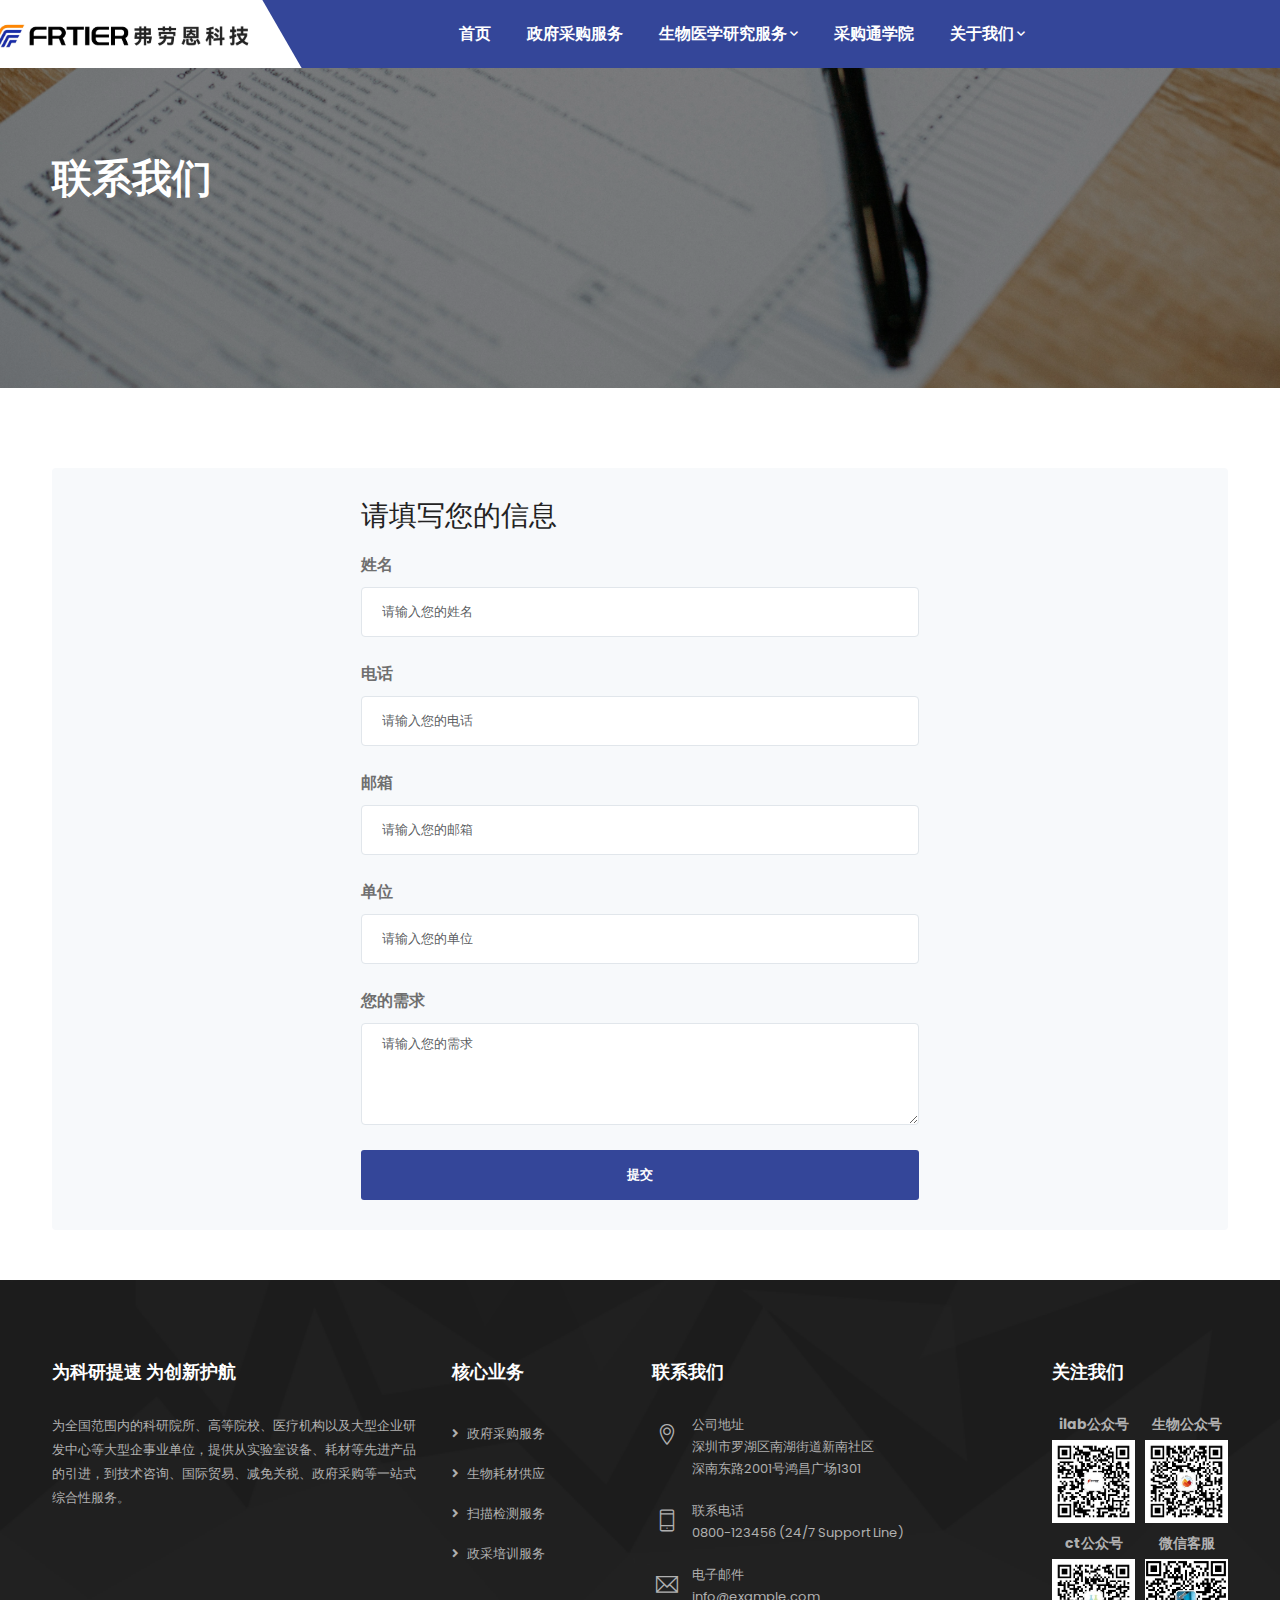
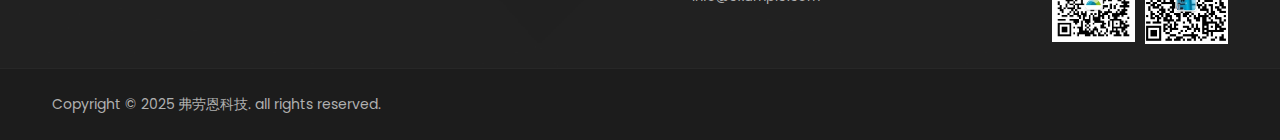
==== commit 5572e4f5: "finish version 1" ====
--- a/contact.html
+++ b/contact.html
@@ -47,7 +47,7 @@
     <!-- Content -->
     <div class="page-content bg-white">
         <!-- inner page banner -->
-        <div class="dlab-bnr-inr overlay-black-middle bg-pt" style="background-image:url(images/banner/bnr1.jpg);">
+        <div class="dlab-bnr-inr overlay-black-middle bg-pt" style="background-image:url(images/banner/contact.jpg);">
             <div class="container">
                 <div class="dlab-bnr-inr-entry">
                     <h1 class="text-white">联系我们</h1>
--- a/css/style.css
+++ b/css/style.css
@@ -4355,7 +4355,7 @@
 	 height: 220px;
 }
 .dlab-bnr-inr {
-    height: 220px;
+    height: 320px;
     background-size: cover;
     background-position: center center;
     display: table;
@@ -4443,7 +4443,7 @@
 		text-align:center;
 	}
 	.dlab-bnr-inr-entry h1{ 
-		margin-bottom:10px;
+		margin-bottom:20px;
 	}
 	.dlab-bnr-inr{
 		padding-bottom: 0;
--- a/css/skin/skin-2.css
+++ b/css/skin/skin-2.css
@@ -2,7 +2,7 @@
 :root {
     --color-primary: #344699; /* 新主色：深蓝色 */
     --color-secondry: #152332; /* 次色保持不变：深蓝灰 */
-    --color-hover: #e7232d; /* 悬停色保持不变：红色 */
+    --color-hover: #30119e; /* 悬停色保持不变：红色 */
     --rgba-primary-1: rgba(52, 70, 153, 0.1); /* 基于 #344699 */
     --rgba-primary-2: rgba(52, 70, 153, 0.2);
     --rgba-primary-3: rgba(52, 70, 153, 0.3);
--- a/css/templete.css
+++ b/css/templete.css
@@ -499,8 +499,13 @@
     margin-bottom: 30px;
 }
 .portfolio .dlab-gallery-box {
-    margin-bottom: 0px;
-	padding: 7px; 
+    /* margin-bottom: 0px;
+	padding: 7px;  */
+	/* border: 2px solid #ccc; 边框样式，可调整颜色和粗细 */
+    width: 80%; /* 占满 col-lg-2 的宽度 */
+    height: 100%; /* 固定高度，可根据需求调整 */
+    overflow: hidden; /* 防止内容溢出 */
+    box-sizing: border-box; /* 包含边框在内计算尺寸 */
 }
 .portfolio .btn {
     font-size: 12px; 
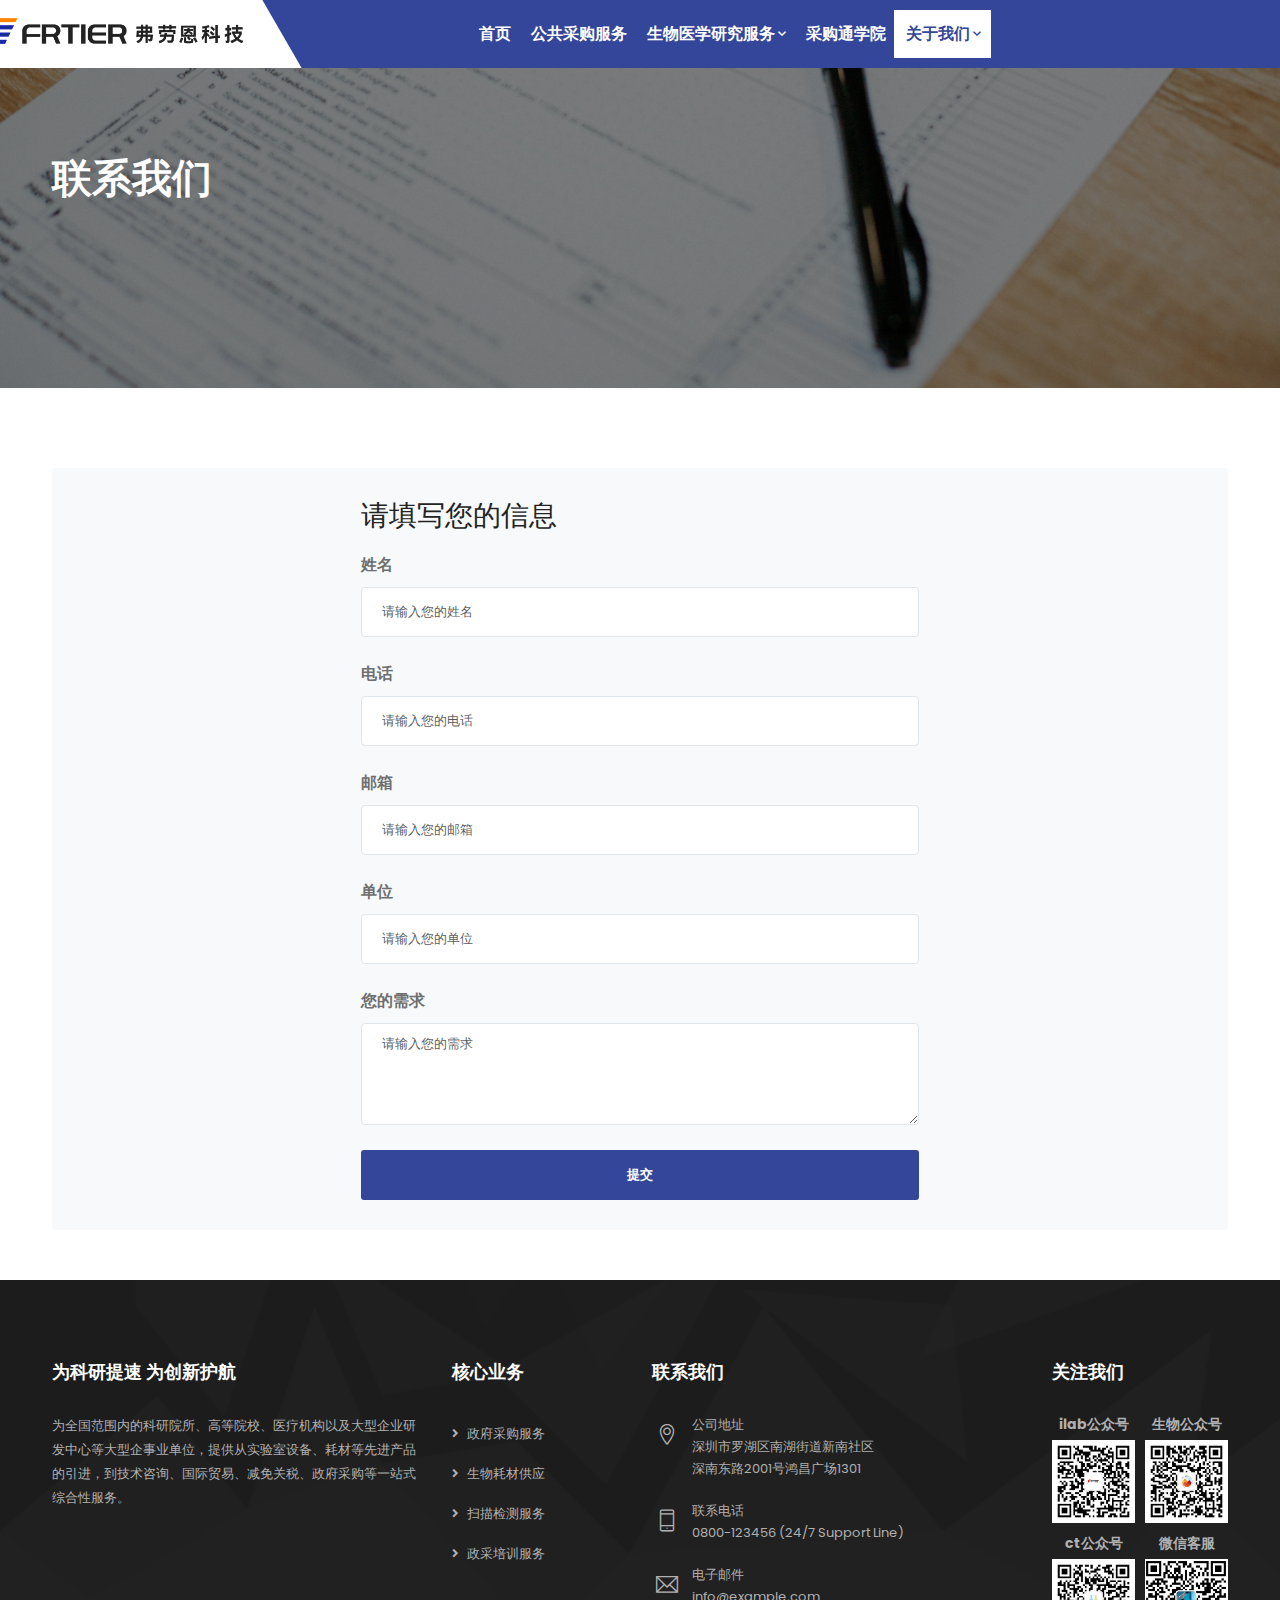
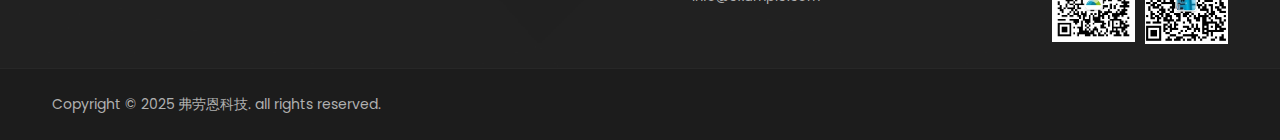
==== commit 98719f44: "update a lot" ====
--- a/contact.html
+++ b/contact.html
@@ -35,14 +35,79 @@
 	<!-- Google Font -->
 	<style>
 	@import url('https://fonts.googleapis.com/css?family=Montserrat:100,100i,200,200i,300,300i,400,400i,500,500i,600,600i,700,700i,800,800i,900,900i|Open+Sans:300,300i,400,400i,600,600i,700,700i,800,800i|Playfair+Display:400,400i,700,700i,900,900i|Poppins:100,100i,200,200i,300,300i,400,400i,500,500i,600,600i,700,700i,800,800i,900,900i|Raleway:100,100i,200,200i,300,300i,400,400i,500,500i,600,600i,700,700i,800,800i,900,900i|Roboto+Condensed:300,300i,400,400i,700,700i|Roboto:100,100i,300,300i,400,400i,500,500i,700,700i,900,900i&display=swap');
+
+	@media (max-width: 768px) {
+		#contactForm {
+			max-width: 100% !important; /* 覆盖内联的 max-width: 50% */
+			padding: 0 10px; /* 可选：添加左右内边距，避免贴边 */
+		}
+	}
 	</style>
+	<script src="js/jquery-3.6.0.min.js"></script>
 </head>
 <body id="bg">
 <div class="page-wraper">
 <div id="loading-area"></div>
 
     <!-- header -->
-    <div id="header"></div>
+    <header class="site-header mo-left header navstyle1">
+		<!-- main header -->
+        <div class="sticky-header main-bar-wraper header-curve navbar-expand-lg">
+            <div class="main-bar clearfix bg-primary">
+                <div class="container clearfix">
+                    <!-- website logo -->
+                    <div class="logo-header mostion logo-dark">
+						<img src="images/logo_frtier.png" alt="Desktop Logo" class="logo-desktop">
+                        <img src="images/logo_mobile.png" alt="Mobile Logo" class="logo-mobile">
+					</div>
+                    <!-- nav toggle button -->
+                    <button class="navbar-toggler collapsed navicon justify-content-end" type="button" data-bs-toggle="collapse" data-bs-target="#navbarNavDropdown" aria-controls="navbarNavDropdown" aria-expanded="false" aria-label="Toggle navigation">
+						<span></span>
+						<span></span>
+						<span></span>
+					</button>
+
+                    <!-- main nav -->
+                    <div class="header-nav navbar-collapse collapse justify-content-center" id="navbarNavDropdown">
+						<div class="logo-header d-md-block d-lg-none">
+							<a href="index.html"><img src="images/logo_frtier.png" alt=""></a>
+						</div>
+                        <ul class="nav navbar-nav">	
+							<li class="active">
+								<a href="index.html">首页</a>
+							</li>
+
+
+							<li>
+								<a href="government-service.html">公共采购服务</a>
+							</li>
+							<li>
+								<a href="javascript:;">生物医学研究服务<i class="fas fa-chevron-down"></i></a>
+								<ul class="sub-menu right">
+									<li><a href="https://www.frontbiomedical.com/" target="_blank">生物耗材</a></li>
+                                	<li><a href="#">扫描检测</a></li>
+								</ul>
+							</li>
+							<li>
+								<a href="javascript:;">采购通学院</a>
+								
+							</li>
+							<li>
+								<a href="javascript:;">关于我们<i class="fas fa-chevron-down"></i></a>
+								<ul class="sub-menu right">
+									<li><a href="introduction.html">公司简介</a></li>
+									<li><a href="customers.html">服务客户</a></li>
+									<li><a href="contact.html">联系我们</a></li>
+								</ul>
+							</li>
+						</ul>	
+							
+                    </div>
+                </div>
+            </div>
+        </div>
+        <!-- main header END -->
+    </header>
     <!-- header END -->
     <!-- Content -->
     <div class="page-content bg-white">
@@ -66,15 +131,14 @@
         <!-- contact area -->
         <div class="section-full content-inner bg-white contact-style-1">
 			<div class="container">
-                <div class="p-a30 bg-gray clearfix radius-sm">
-					
+				<div class="p-a30 bg-gray clearfix radius-sm">
 					<div class="dzFormMsg"></div>
-					<form method="post" class="dzForm" action="script/contact.php" style="max-width: 50%; margin: 0 auto;">
+					<form method="post" class="dzForm" id="contactForm" action="/submit" style="max-width: 50%; margin: 0 auto;">
 						<h3 class="m-b10" style="margin-bottom: 20px;">请填写您的信息</h3>
 						<input type="hidden" value="Contact" name="dzToDo">
 						<div class="row">
 							<!-- 姓名 -->
-							<div class="col-lg-12">
+							<div class="col-12">
 								<div class="form-group">
 									<label for="dzName">姓名</label>
 									<div class="input-group">
@@ -83,7 +147,7 @@
 								</div>
 							</div>
 							<!-- 电话 -->
-							<div class="col-lg-12">
+							<div class="col-12">
 								<div class="form-group">
 									<label for="dzPhone">电话</label>
 									<div class="input-group">
@@ -92,7 +156,7 @@
 								</div>
 							</div>
 							<!-- 邮箱 -->
-							<div class="col-lg-12">
+							<div class="col-12">
 								<div class="form-group">
 									<label for="dzEmail">邮箱</label>
 									<div class="input-group">
@@ -101,7 +165,7 @@
 								</div>
 							</div>
 							<!-- 单位 -->
-							<div class="col-lg-12">
+							<div class="col-12">
 								<div class="form-group">
 									<label for="dzCompany">单位</label>
 									<div class="input-group">
@@ -110,7 +174,7 @@
 								</div>
 							</div>
 							<!-- 您的需求 -->
-							<div class="col-lg-12">
+							<div class="col-12">
 								<div class="form-group">
 									<label for="dzMessage">您的需求</label>
 									<div class="input-group">
@@ -119,14 +183,16 @@
 								</div>
 							</div>
 							<!-- 提交按钮 -->
-							<div class="col-lg-12">
+							<div class="col-12">
 								<button name="submit" type="submit" value="Submit" class="site-button"> <span>提交</span> </button>
 							</div>
 						</div>
 					</form>
 				</div>          
-            </div>
-        </div>
+			</div>
+		</div>
+		
+		
         <!-- contact area  END -->
     </div>
     <!-- Content END-->
@@ -159,6 +225,39 @@
 
 
 <script src='https://www.google.com/recaptcha/api.js'></script> <!-- Google API For Recaptcha  -->
+<script>
+    $(document).ready(function() {
+        $('#contactForm').on('submit', function(e) {
+            e.preventDefault(); // 阻止默认表单提交
+            
+            var form = $(this);
+            var formData = form.serialize(); // 序列化表单数据
+            
+            $.ajax({
+                url: 'http://localhost:8001/submit', // 后端地址
+                type: 'POST',
+                data: formData,
+                dataType: 'json',
+                success: function(response) {
+                    var msgBox = $('.dzFormMsg');
+                    if (response.status === 'success') {
+                        msgBox.html('<div class="success">提交成功！</div>');
+                        form[0].reset(); // 清空表单
+                        // 提交成功后跳转到新页面
+                        setTimeout(function() {
+                            window.location.href = 'success.html'; // 跳转到成功页面
+                        }, 1000); // 延迟 1 秒跳转（可选，给用户时间看到成功消息）
+                    } else {
+                        msgBox.html('<div class="error">' + response.message + '</div>');
+                    }
+                },
+                error: function(xhr) {
+                    $('.dzFormMsg').html('<div class="error">' + (xhr.responseJSON?.detail || '提交失败，请稍后重试。') + '</div>');
+                }
+            });
+        });
+    });
+</script>
 
 <script>
 	const header = document.getElementById('header');
@@ -177,5 +276,7 @@
 		});
 </script>
  
+
+
 </body>
 </html>
--- a/css/style.css
+++ b/css/style.css
@@ -1338,6 +1338,12 @@
 	--bs-btn-bg: #ef9800;   
     background-color: var(--bs-btn-bg);
 }
+
+.bg-blue-dark {
+	--bs-btn-bg: #17151b;   
+    background-color: var(--bs-btn-bg);
+}
+
 
 /* bg transperent */
 .bg-tpw1{
@@ -2914,6 +2920,33 @@
 	-webkit-transition:all 0.5s;
 	-o-transition:all 0.5s;
 }
+
+/* 默认显示桌面 Logo，隐藏手机 Logo */
+.logo-desktop {
+    padding-top: 10px;
+    width: 200px; /* 桌面端 Logo 宽度 */
+    height: auto;
+    display: block;
+}
+
+.logo-mobile {
+    padding-top: 10px;
+    width: 24px; /* 手机端 Logo 宽度 */
+    height: 24px;
+    display: none; /* 默认隐藏 */
+    object-fit: contain;
+}
+
+/* 小屏幕时切换显示 */
+@media (max-width: 768px) {
+    .logo-desktop {
+        display: none; /* 隐藏桌面 Logo */
+    }
+    .logo-mobile {
+        display: block; /* 显示手机 Logo */
+    }
+}
+
 .logo-footer {
     display: table;
     vertical-align: middle;
@@ -2936,7 +2969,12 @@
     margin-right: auto;
     float: none;
 }
-.logo-header img,
+
+.logo-header img {
+    scale: 3;
+    padding-left: 16px;
+    padding-right: 40px;
+}
 .logo-footer img {
     height: auto;
 	width: 100%;
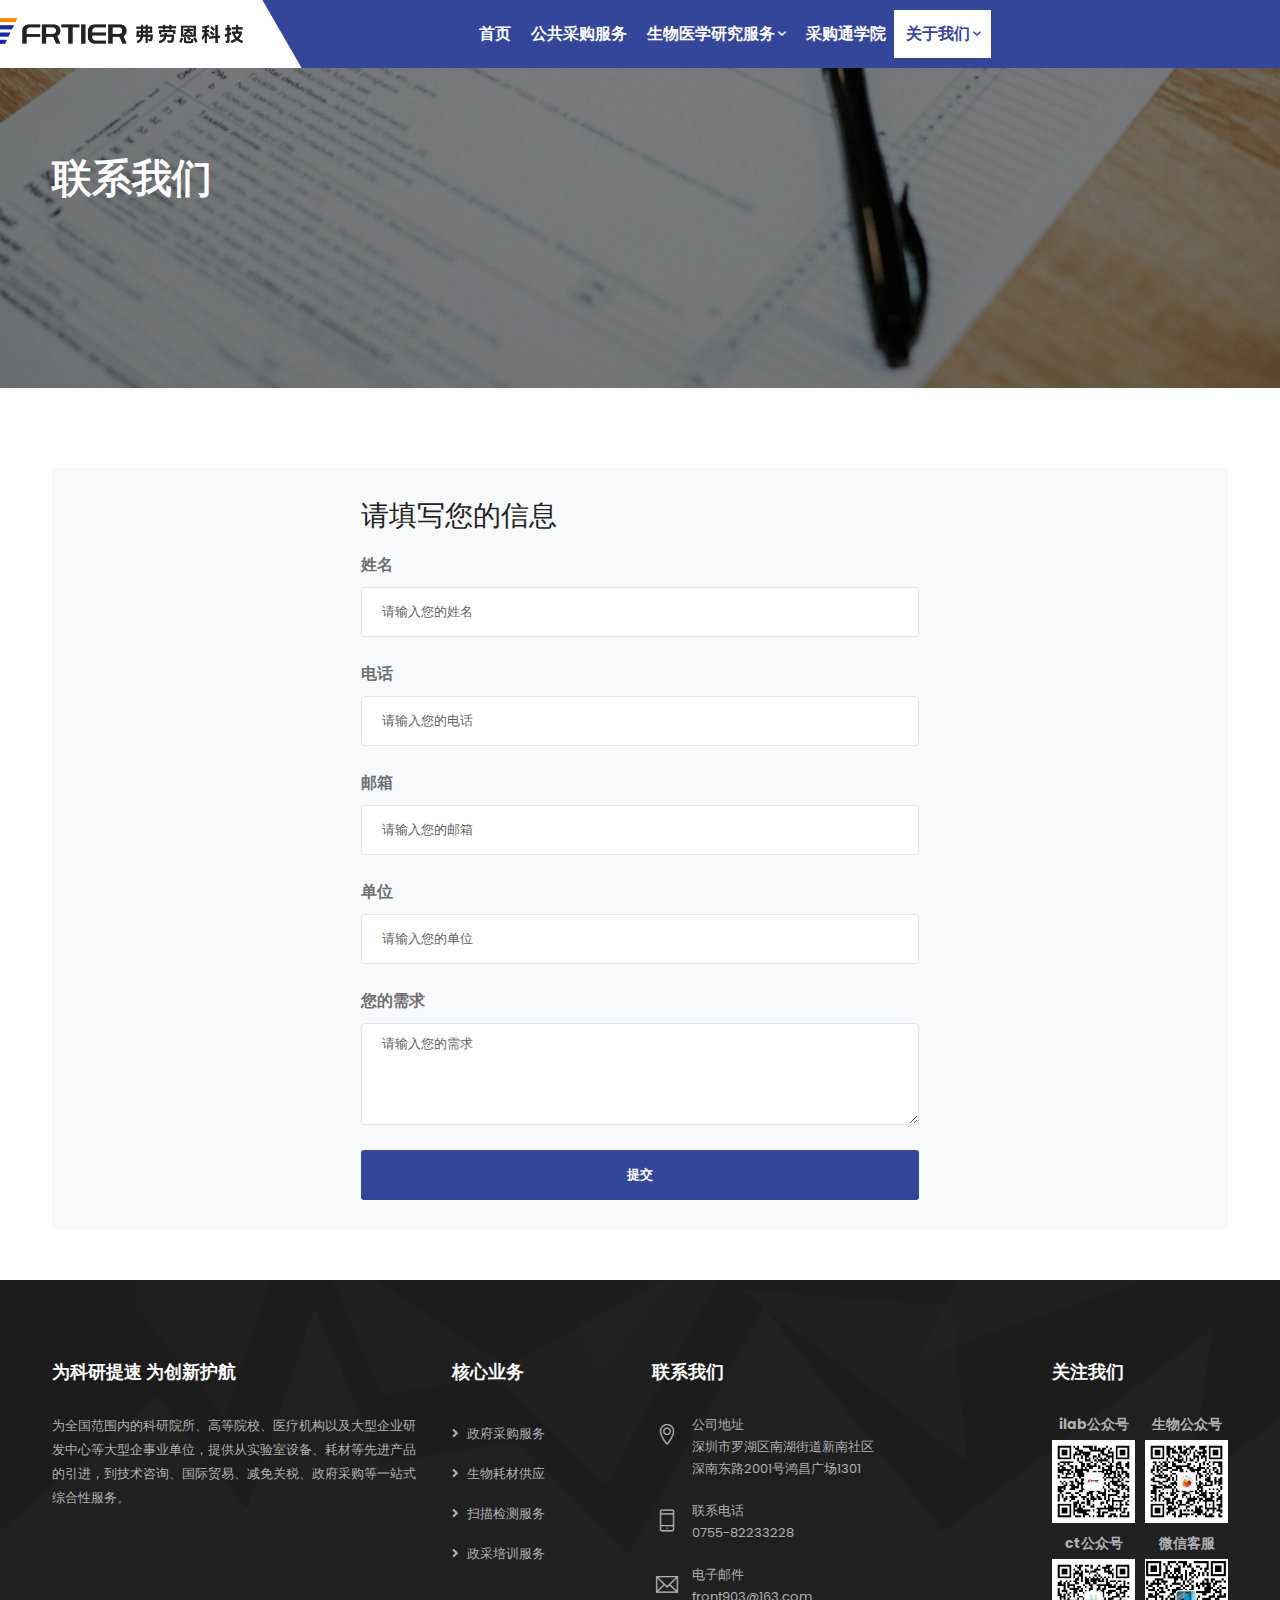
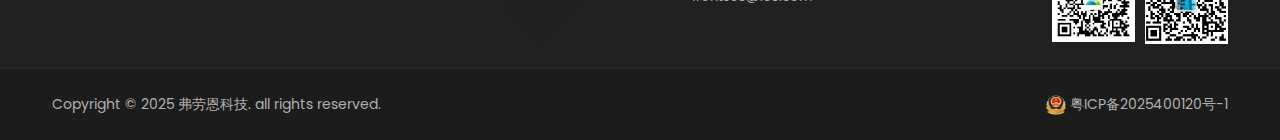
==== commit b298a91a: "ready to publish" ====
--- a/contact.html
+++ b/contact.html
@@ -56,10 +56,12 @@
             <div class="main-bar clearfix bg-primary">
                 <div class="container clearfix">
                     <!-- website logo -->
-                    <div class="logo-header mostion logo-dark">
-						<img src="images/logo_frtier.png" alt="Desktop Logo" class="logo-desktop">
-                        <img src="images/logo_mobile.png" alt="Mobile Logo" class="logo-mobile">
-					</div>
+                    <a href="index.html">
+						<div class="logo-header mostion logo-dark">
+							<img src="images/logo_frtier.png" alt="Desktop Logo" class="logo-desktop">
+							<img src="images/logo_mobile.png" alt="Mobile Logo" class="logo-mobile">
+						</div>
+					</a>
                     <!-- nav toggle button -->
                     <button class="navbar-toggler collapsed navicon justify-content-end" type="button" data-bs-toggle="collapse" data-bs-target="#navbarNavDropdown" aria-controls="navbarNavDropdown" aria-expanded="false" aria-label="Toggle navigation">
 						<span></span>
--- a/css/skin/skin-2.css
+++ b/css/skin/skin-2.css
@@ -1,16 +1,16 @@
-/*===================== Premery bg color =====================*/
-:root {
-    --color-primary: #344699; /* 新主色：深蓝色 */
-    --color-secondry: #152332; /* 次色保持不变：深蓝灰 */
-    --color-hover: #30119e; /* 悬停色保持不变：红色 */
-    --rgba-primary-1: rgba(52, 70, 153, 0.1); /* 基于 #344699 */
-    --rgba-primary-2: rgba(52, 70, 153, 0.2);
-    --rgba-primary-3: rgba(52, 70, 153, 0.3);
-    --rgba-primary-4: rgba(52, 70, 153, 0.4);
-    --rgba-primary-5: rgba(52, 70, 153, 0.5);
-    --rgba-primary-6: rgba(52, 70, 153, 0.6);
-    --rgba-primary-7: rgba(52, 70, 153, 0.7);
-    --rgba-primary-8: rgba(52, 70, 153, 0.8);
-    --rgba-primary-9: rgba(52, 70, 153, 0.9);
-    --text-sec: #2d3239; /* 文本次色保持不变：深灰 */
+/*===================== Premery bg color =====================*/
+:root {
+    --color-primary: #344699; /* 新主色：深蓝色 */
+    --color-secondry: #152332; /* 次色保持不变：深蓝灰 */
+    --color-hover: #30119e; /* 悬停色保持不变：红色 */
+    --rgba-primary-1: rgba(52, 70, 153, 0.1); /* 基于 #344699 */
+    --rgba-primary-2: rgba(52, 70, 153, 0.2);
+    --rgba-primary-3: rgba(52, 70, 153, 0.3);
+    --rgba-primary-4: rgba(52, 70, 153, 0.4);
+    --rgba-primary-5: rgba(52, 70, 153, 0.5);
+    --rgba-primary-6: rgba(52, 70, 153, 0.6);
+    --rgba-primary-7: rgba(52, 70, 153, 0.7);
+    --rgba-primary-8: rgba(52, 70, 153, 0.8);
+    --rgba-primary-9: rgba(52, 70, 153, 0.9);
+    --text-sec: #2d3239; /* 文本次色保持不变：深灰 */
 }--- a/css/templete.css
+++ b/css/templete.css
@@ -1,8150 +1,8150 @@
- 
-/*==========================
-	Custom css
-==========================*/
-.header-nav .nav > li.active > a,
-.header-nav .nav > li.current-menu-item > a {
-    background-color: transparent;
-    color: var(--color-primary);
-}
-
-/*=== Font Size And Font Family ====*/
-.dis-block{ 
-	display:block;
-}
-.bg-img-fix {
-    background-size: cover;
-}
-.bg-secondry {
-    background-color: var(--color-secondry);
-}
-.text-gray-dark {
-    color: #9a9a9a;
-}
-.main-bar {
-    background: #FFFFFF;
-    width: 100%;
-    position: relative;
-}
-.mega-menu a span.badge {
-    background: #ff0505;
-    color: #fff;
-    font-size: 10px;
-    padding: 4px 7px;
-    display: inline-block;
-    border-radius: 5px;
-    font-weight: 600;
-    line-height: 11px;
-    transform: translateY(-2px);
-    margin-left: 5px;
-}
-/*=== Slider  ===*/
-.main-slider .button-lg{
-	padding: 15px 30px;
-}
-.owl-none .owl-nav{
-	display:none;
-}
-
-/* Client Logo */
-.client-logo ul{
-	margin:0 -10px;
-}
-.client-logo ul li {
-    display: inline-block;
-    float: left;
-    padding: 0 10px;
-    width: 33.33%;
-	margin-bottom: 20px;
-}
-.client-logo img{
-	width:100%;
-}
-
-/* Banner */
-.dlab-bnr-inr .dz_error-404-area{
-	height: 100vh;
-}
-
-/* about-service */
-.table-responsive{
-	overflow-x: unset;
-}
-@media only screen and (max-width: 1280px) {
-	.blog-info li{
-		font-size:13px;
-	}
-	.table-responsive{
-		overflow-x: auto;
-	}
-}
-@media only screen and (max-width: 767px) {
-	.dlab-tabs.vertical .tab-pane{
-		padding:0;
-	}
-	.footer-bottom .text-left,
-	.footer-bottom .text-right{
-		text-align:center;
-	}
-}
-
-/* Team Section */
-.skew-content-box ul li a {
-    color: #fff;
-    font-size: 14px;
-    width: auto;
-    padding: 0px 10px;
-	line-height: 24px;
-}
-.skew-content-box {
-    display: inline;
-    left: -1px;
-    padding: 5px 20px;
-    position: absolute;
-    top: -15px;
-    width: auto;
-}
-.skew-content-box:after {
-    background-color: inherit;
-    content: "";
-    height: 100%;
-    position: absolute;
-    right: -10px;
-    top: 0;
-    transform: skewX(20deg);
-    -moz-transform: skewX(20deg);
-    -webkit-transform: skewX(20deg);
-    -o-transform: skewX(20deg);
-    width: 20px;
-    z-index: 1;
-}
-
-/* Responsive */
-@media only screen and (max-width: 767px) {
-    .main-slider .button-lg {
-		font-size: 14px;
-		padding: 8px 10px;
-	}
-}
-
-/* Heart */
-footer .footer-bottom .fa-heart{
-	animation: 2.5s ease 0s normal none infinite running animateHeart;
-	font-size: 16px;
-}
-@keyframes animateHeart {
-	0% {
-		transform: scale(1);
-	}
-	5% {
-		transform: scale(1.2);
-	}
-	10% {
-		transform: scale(1.1);
-	}
-	15% {
-		transform: scale(1.25);
-	}
-	50% {
-		transform: scale(1);
-	}
-	100% {
-		transform: scale(1);
-	}
-}
-
-/* Gradiyant And Color Css */
-.overlay-primary-light:after, 
-.overlay-primary-middle:after, 
-.overlay-primary-dark:after{
-	background: var(--color-primary); /* Old browsers */
-	background: -moz-linear-gradient(45deg, var(--color-primary) 8%, var(--color-hover) 100%); /* FF3.6-15 */
-	background: -Winkit-linear-gradient(45deg, var(--color-primary) 8%,var(--color-hover) 100%); /* Chrome10-25,Safari5.1-6 */
-	background: linear-gradient(45deg, var(--color-primary) 8%,var(--color-hover) 100%); /* W3C, IE10+, FF16+, Chrome26+, Opera12+, Safari7+ */
-	filter: progid:DXImageTransform.Microsoft.gradient( startColorstr='var(--color-primary)', endColorstr='#ff9314',GradientType=1 ); /* IE6-9 fallback on horizontal gradient */
-}
-
-/* Heading Tag */
-.h4,
-.h5,
-.h6,
-h4,
-h5,
-h6{
-	font-weight:600;
-}
-.box-sort{
-	background-color: #ffffff;
-    border: 1px solid #ebedf2;
-	border-radius: 4px;
-}
-.box-sort .box-sort-in{
-	border-top:1px solid #ebedf2;
-}
-.dis-tbl{
-	display:table;
-}
-.dis-tbl-cell{
-	display:table-cell;
-	vertical-align:middle;
-}
-.widget.bg-white{
-	border: 1px solid #ebedf2;
-}
-
-/* Contact Form */
-.dlab-social-icon.dlab-social-icon-lg li a {
-    color: #ffffff;
-    font-size: 14px;
-    height: 35px;
-    line-height: 34px;
-    padding: 0;
-    width: 35px;
-}
-.dlab-social-icon-lg.dlab-social-icon li {
-    display: inline-block;
-    font-size: 12px;
-    padding: 0;
-}
-.dlab-social-icon-lg.dlab-social-icon.border li a {
-    border: 1px solid rgba(255, 255, 255, 0.05);
-}
-.contact-style-1 input{
-	height:50px;	
-}
-.contact-style-1 .site-button{
-	height:50px;
-	width:100%;
-}
-.contact-style-1 .form-control{
-	padding:10px 20px;
-    border-radius: 4px;	
-}
-.contact-style-1 .form-control:focus,
-.contact-style-1 .form-control:hover{
-	border-color:#c0c0c0;
-}
-.contact-style-1 h2{
-	margin-top:0;
-}
-.contact-style-1 .border-1{
-	border:1px solid #eee;
-}
-.contact-style-1 .dlab-social-icon-lg{
-	border-top: 1px solid #eeeeee;
-    padding-top: 20px;
-    text-align: left;
-    width: 100%;
-	margin: 0;
-}
-.contact-style-1 .dlab-social-icon-lg a{
-	text-align:center;
-}
-.contact-style-1 .dlab-social-icon-lg li a:hover{
-	background:#fff;
-	color:#000;
-	border:1px solid #eee;
-}
-.contact-style-1  .form-group {
-    margin-bottom: 25px;
-}
-.counter {
-    position: relative;
-}
-.about-progress-box .about-progress-bar{
-	height: 5px;
-	border-radius: 5px;
-	width: 100%;
-	overflow: hidden;
-}
-.about-progress-box .about-progress{
-	height: 5px;
-	border-radius: 5px;
-}
-.about-progress-box{
-	margin-bottom: 30px;
-}
-.faq-1 .panel{
-	margin-bottom: 20px; 
-	transition: all 0.5s;
-}
-.faq-1 .acod-title a{
-	padding: 20px 40px 20px 20px;
-	color: #000;
-}
-.faq-1 .panel:hover{
-	box-shadow: 0 0 15px 1px rgba(0, 0, 0, 0.1);
-	transition: all 0.5s;
-}
-.faq-1 .acod-head a::after{
-	top: 50%;
-    transform: translateY(-50%);
-    -moz-transform: translateY(-50%);
-    -webkit-transform: translateY(-50%);
-    -o-transform: translateY(-50%);
-	right: 20px;
-}
-.faq-video{
-	position: relative;
-}
-.faq-video .play-btn{
-	position: absolute;
-	top: 50%;
-	left: 50%;
-	transform: translate(-50%, -50%);
-	-o-transform: translate(-50%, -50%);
-	-moz-transform: translate(-50%, -50%);
-	-webkit-transform: translate(-50%, -50%);
-	font-size: 65px;
-}
-.title-box{
-	font-weight: 500;
-}
-.faq-2 .panel .acod-head a,
-.faq-2 .panel .acod-body{
-	border-width: 1px 0;
-}
-.faq-2 .panel .acod-head a{
-	padding: 20px 40px 20px 0px;
-	color: #000;	
-}
-.faq-2 .panel .acod-content{
-	margin: 20px 0;
-}
-.about-8-service .icon-bx-wraper{
-	border:1px solid rgba(255,255,255,0.1);
-	background-color:rgba(255,255,255,0.05);
-	border-radius:8px;
-}
-.about-8-service .icon-bx-wraper:hover a{
-	color:var(--color-primary);
-}
-.choses-info{
-	border-top:1px solid rgba(255,255,255,0.1);
-	position:relative;
-	z-index:1;
-	text-align:center;
-}
-.choses-info-content [class*="col-"] {
-    border-right: 1px solid rgba(255, 255, 255, 0.1);
-}
-.choses-info-content [class*="col-"]:last-child {
-	border-right:0;
-}
-.inquiry-form .form-control{
-	border-width: 0 0 1px;
-	font-size: 16px;
-}
-.inquiry-form .input-group-addon{
-    border-width: 0 0 1px;
-    font-size: 18px;
-    padding: 9px 0 3px;
-    vertical-align: top;
-	border-bottom: 1px solid #e1e6eb;
-}
-.inquiry-form {
-    box-shadow: 5px 5px 20px 0 rgba(0,0,0,0.05);
-    border-radius: 0;
-    margin-top: 0;
-    height: 100%;
-    background: #fff;
-	padding:30px;
-    border-radius: 4px;	
-}
-.icon-bx-wraper.expertise{
-	border: 2px solid rgba(0, 0, 0, 0.1);
-	border-radius: 4px;
-	background-color: rgba(0, 0, 0, 0.01);
-}
-.inquiry-form.box-shadow{
-	box-shadow: 0 0 30px 0 rgba(0, 0, 0, 0.3);
-}
-.contact-page-9 .icon-bx-wraper{
-	background-color: rgba(255, 255, 255, 0.05);
-	border: 1px solid #505050;
-}
-.inquiry-form.contact-project{
-	margin-top: -50px;
-}
-.chosesus-content .list-checked li {
-    margin-bottom: 10px;
-}
-.contact-full .dlab-bnr-inr{
-	padding-bottom:0;
-}
-
-/* Side Bare Form */
-.inquiry-form.inner{
-	padding: 20px;
-}
-
-/* Error */
-.dz_error-404 .dz_error{
-    border-radius: 50%;
-    font-size: 70px;
-    font-weight: 700;
-    height: 200px;
-    line-height: 200px;
-    margin: 20px 0;
-    text-align: center;
-    width: 200px;
-}
-.dz_error-405 .dz_error{
-    color: #dfdfdf;
-    font-family: poppins;
-    font-size: 200px;
-    font-weight: 700;
-	line-height: 200px;
-}
-.dz_error-404 .error-head{
-	font-weight: 600;
-	letter-spacing: 1px;
-	margin-bottom: 10px;
-}
-.dz_error-405 .error-head{
-    font-size: 50px;
-    font-weight: 700;
-}
-.dz_error-405 .error-content{
-	font-size: 21px;
-	font-weight: 500;
-}
-@media only screen and (max-width: 1024px){
-	.inquiry-form{
-		padding: 30px;
-	}
-	.dz_error-405 .dz_error{
-		font-size: 150px;
-		line-height: 150px;
-	}
-	.title-box span {
-		display:none;
-	}
-}
-@media only screen and (max-width: 767px){
-	.testimonials .testimonial-content {
-		padding-left: 0;
-	}
-	.choses-info-content h4{
-		font-size:14px;
-		margin-bottom:0;
-	}
-	.choses-info-content h2 {
-		font-size: 28px;
-		line-height: 35px;
-		margin-bottom: 0;
-	}
-	.inquiry-form.contact-project{
-		margin-top: 0;
-	}
-	.inquiry-form{
-		padding: 20px;
-	}
-	.choses-info-content > div{
-		padding: 20px 15px;
-	}
-	.portfolio .filters .btn a {
-		clear: both;
-		display: table-cell;
-		padding: 5px 20px;
-		text-align: center;
-	}
-	.dz_error-404 .dz_error{
-		font-size: 35px;
-		height: 100px;
-		line-height: 100px;
-		margin: auto;
-		width: 100px;
-	}
-	.dz_error-404 .error-head {
-		font-size: 24px;
-		margin-bottom: 5px;
-	}
-	.dz_error-405 .dz_error{
-		font-size: 120px;
-		line-height: 120px;
-	}
-	.dz_error-405 .error-head{
-		font-size: 35px;
-		margin: 10px 0;
-	}
-	.dz_error-405 .dlab-divider{
-		margin: 15px 0;
-	}
-	.dz_error-405 .col-lg-5.m-tb30{
-		margin-bottom: 0;
-	}
-	.dz_error-404 [class*="col-"].m-tb30{
-		margin-top: 0;
-		margin-bottom: 20px;
-	}
-}
-@media only screen and (max-width: 360px){
-	.dz_error-404 p{
-		font-size: 14px;
-		margin-bottom: 15px;
-	}
-	.dz_error-404 .error-head {
-		font-size: 22px;
-		margin-bottom: 10px;
-		line-height: 32px;
-	}
-	.dz_error-405 .col-lg-5.m-tb30{
-		margin-top: 0;
-	}
-}
-
-/* portfolio */
-.portfolio .site-filters {
-    margin-bottom: 30px;
-}
-.portfolio .dlab-gallery-box {
-    /* margin-bottom: 0px;
-	padding: 7px;  */
-	/* border: 2px solid #ccc; 边框样式，可调整颜色和粗细 */
-    width: 80%; /* 占满 col-lg-2 的宽度 */
-    height: 100%; /* 固定高度，可根据需求调整 */
-    overflow: hidden; /* 防止内容溢出 */
-    box-sizing: border-box; /* 包含边框在内计算尺寸 */
-}
-.portfolio .btn {
-    font-size: 12px; 
-}
-.portfolio .dlab-img-overlay1:hover::before,
-.portfolio .dlab-box:hover .dlab-img-overlay1::before {
-    opacity: 0.8;
-}
-.portfolio p {
-	margin: 0px;
-}
-.portfolio p small {
-	opacity: 0.7;
-}
-.portfolio .ow-portfolio:hover .overlay-icon,
-.portfolio .dlab-box:hover .overlay-icon{
-	margin-top: 0;
-	transition: all 0.2s;
-	opacity: 1;
-}
-.portfolio .ow-portfolio .overlay-icon,
-.portfolio .dlab-box .overlay-icon{
-	margin-top: 15px;
-	transition: all 0.2s;
-	opacity: 0;
-}
-/* portfolio with icon */
-.portfolio .icon-bx-xs {
-	border-radius: 50%;
-}
-.portfolio .icon-bx-xs {
-    width: 46px;
-    height: 46px;
-    line-height: 46px;
-}
-.portfolio-ic a {
-	color: #000;
-}
-.portfolio-ic .dez-info a:hover{
-	color: #24C4DD;
-}
-.portfolio-ic a:hover {
-	color: #fff;
-}
-.portfolio-ic a:hover i{ 
-	background: transparent;
-	border: 2px solid #fff;
-}
-.portfolio-ic .overlay-icon a {
-	margin: 0px 7px;
-}
-.portfolio .owl-prev:hover,
-.portfolio .owl-next:hover, 
-.portfolio .owl-prev, 
-.portfolio .owl-next {
-	background-color: #fff;
-	color: #000;
-	padding: 17px 17px;
-}
-/* Img Hover Content Effect */
-.img-hvr-content-style-1 .link-list,
-.img-hvr-content-style-3 .link-list,
-.img-hvr-content-style-4 .link-list,
-.img-content-style-2 .link-list{
-	position: absolute;
-	bottom: 20px;
-	right: 20px;
-	text-align: right;
-	margin: 0;
-}
-.img-hvr-content-style-2 .link-list{
-	right: 20px;
-	top: 20px; 
-	position: absolute;
-}
-.img-hvr-content-style-2 .dlab-info-has-text,
-.img-hvr-content-style-4 .dlab-info-has-text{
-	position: absolute;
-	bottom: 20px;
-	left: 20px;
-	text-align: left;
-}
-.dlab-divider.margin-0{
-	margin-top: 0;
-	margin-bottom: 0;
-}
-.img-hvr-content-style-3 .dlab-info-has-text{
-	position: absolute;
-	top: 20px;
-	left: 20px;
-	text-align: left;
-}
-.no-hover .overlay-bx{
-	opacity:1;
-	visibility: visible;
-}
-.no-hover[class*="dlab-img-overlay"]:after,
-.no-hover[class*="dlab-img-overlay"]:before{
-	opacity:0.5;
-}
-/* Img Content Effect */
-.img-content-style-1 .overlay-icon .link-list a i{
-	background-color: rgba(0,0,0,0);
-}
-.img-content-style-3 .link-list{
-	list-style: none;
-	position: absolute;
-	top: 20px;
-	right: 20px;
-}
-
-/* content-box-style */
-.content-box-style .dlab-img-overlay12:before{
-	opacity:0.2;
-}
-.content-box-style.style1 .box-visible{
-	transform: scale(0);
-	-o-transform: scale(0);
-	-moz-transform: scale(0);
-	-webkit-transform: scale(0);
-    visibility: hidden;
-	transition:all 0.5s;
-	-moz-transition:all 0.5s;
-	-webkit-transition:all 0.5s;
-}
-.content-box-style.style1:hover .box-visible{
-	transform: scale(1);
-	-o-transform: scale(1);
-	-moz-transform: scale(1);
-	-webkit-transform: scale(1);
-	visibility: visible;
-}
-#masonry{
-	width: 100%;
-}
-.subscribe-form .form-control:focus{
-	border-color: rgba(255,255,255,0.8);
-	background-color: rgba(0,0,0,0);
-}
-.footer-info-bar .icon-bx-wraper.bx-style-1{
-	background:#fff;
-}
-.footer-info-bar .icon-bx-wraper.bx-style-1{
-	
-}
-.footer-info-bar .icon-bx-wraper.bx-style-1 p,
-.footer-info-bar .icon-bx-wraper.bx-style-1 p a,
-.footer-info-bar .icon-bx-wraper.bx-style-1 .icon-sm,
-.footer-info-bar .icon-bx-wraper.bx-style-1 .dlab-tilte{
-	color:#000;
-}
-@media only screen and (max-width: 1024px){
-	.footer-info-bar .icon-content p{
-		font-size: 12px;
-	}
-	.footer-info-bar [class*="col-"]{
-		padding-left: 5px;
-		padding-right: 5px;
-	}
-	.footer-info-bar .icon-bx-wraper{
-		padding: 20px;
-	}
-}
-@media only screen and (max-width: 600px){
-	.footer-info-bar [class*="col-"]{
-		padding-left: 15px;
-		padding-right: 15px;
-	}
-}
-
-.mfp-bg {
-	z-index: 9999999;
-}
-.mfp-wrap{
-	z-index: 9999999;
-}
-/* Light Gallery */
-.lg-actions .lg-next, 
-.lg-actions .lg-prev, 
-.lg-sub-html, 
-.lg-toolbar{
-    background-color: var(--color-primary);
-}
-.lg-outer .lg-toogle-thumb, 
-.lg-outer .lg-thumb-outer,
-.lg-outer .lg-img-wrap, 
-.lg-outer .lg-item{
-    background-color: var(--color-secondry);
-}
-.lg-outer .lg-toogle-thumb, 
-.lg-actions .lg-next, 
-.lg-actions .lg-prev, 
-.lg-toolbar .lg-icon,
-#lg-counter{
-    color: #fff;
-}
-.check-km{
-	cursor: pointer;
-}
-
-/*  Features Box */
-.features-box .dlab-info .dlab-title {
-    font-size: 20px;
-    line-height: 30px;
-    margin-bottom: 10px;
-}
-.features-box .dlab-info .dlab-title a{
-	color: var(--color-primary);
-}
-.features-box .dlab-info p {
-    margin-bottom: 15px;
-}
-.features-info .title {
-    font-size: 30px;
-    font-weight: 600;
-    text-transform: capitalize;
-    line-height: 40px;
-    padding-right: 30px;
-    margin-bottom: 30px;
-}
-
-/*  Service Info */
-.service-info {
-    max-width: 780px;
-    margin: auto;
-}
-.service-info .title{
-	font-size: 36px;
-	font-weight: 600;
-	line-height: 50px;
-}
-.service-info p {
-    font-size: 16px;
-    line-height: 30px;
-    margin-bottom: 0;
-}
-
-/* Call To Action */
-.call-action{
-	padding: 50px 0;
-}
-.call-action .title {
-    font-weight: 600;
-    font-size: 30px;
-    margin-bottom: 5px;
-}
-.call-action.style1{
-	padding: 30px 0;
-}
-.call-action.style1 .title{
-	font-size: 24px;
-}
-
-/* about-service1 */
-.about-service2{
-	padding-top: 150px;
-	padding-bottom: 150px;
-}
-
-/* Home Slider */
-.home-slider.style1 .title {
-    font-size: 36px;
-    font-weight: 600;
-    letter-spacing: 2px;
-    line-height: 50px;
-    max-width: 600px;
-    margin: 0 auto 15px;
-}
-.home-slider.style1 p {
-    font-size: 16px;
-    max-width: 700px;
-    margin: 0 auto 20px;
-}
-.home-slider.style2 .title {
-    font-size: 45px;
-    letter-spacing: 1px;
-    line-height: 56px;
-    max-width: 700px;
-    margin: 0 auto 20px;
-}
-
-/* Service Box Style1 */
-.service-box.style1 {
-    background-color: #fff;
-    padding: 40px 36px;
-    box-shadow: 0 20px 30px rgba(0, 0, 0, 0.05);
-    text-align: center;
-    position: relative;
-    margin: 10px 0 40px;
-}
-.service-box.style1 .title{
-	font-size: 22px;
-	line-height: 30px;
-	margin-bottom: 0;
-	font-weight: 600;
-}
-.service-box.style1:hover:after {
-    width: 100%;
-    transform-origin: right;
-    -moz-transform-origin: right;
-    -webkit-transform-origin: right;
-    -ms-transform-origin: right;
-    -o-transform-origin: right;
-    right: auto;
-    left: 0;
-}
-.service-box.style1:after {
-    content: "";
-    height: 5px;
-    background: var(--color-primary);
-    width: 0;
-    position: absolute;
-    bottom: 0;
-    right: -1px;
-    transition: all 0.8s;
-    -moz-transition: all 0.8s;
-    -webkit-transition: all 0.8s;
-    -ms-transition: all 0.8s;
-	-o-transition: all 0.8s;
-}
-
-/* Service Box Style2 */
-.service-box.style2{
-	padding: 60px;
-	align-self: center;
-    align-items: center;
-    flex-wrap: wrap;
-    display: flex;
-	height: 100%;
-}
-.service-box.style2 .title span{
-	font-weight: 400;
-}
-.service-box.style2 .title {
-    font-size: 45px;
-    line-height: 55px;
-    font-weight: 700;
-}
-.service-box.style2 p {
-	font-size: 16px;
-}
-.about-industry .img-cover{
-	min-height:500px;
-}
-
-/* Service Box Style3 */
-.service-box.style3 .icon-bx-wraper{
-	padding: 10px 10px;
-    background: #fff;
-    margin-bottom: 30px;
-    box-shadow: 5px 5px 20px 0 rgba(0,0,0,0.05);
-	z-index: 1;
-}
-.service-box.style3 .icon-bx-wraper:before{
-	content: attr(data-name);
-    position: absolute;
-    font-size: 100px;
-    right: 30px;
-    top: 30px;
-    line-height: 80px;
-    font-weight: 700;
-    color: #000;
-    opacity: 0.05;
-	transition: all 0.5s;
-    -moz-transition: all 0.5s;
-    -webkit-transition: all 0.5s;
-    -ms-transition: all 0.5s;
-    -o-transition: all 0.5s;
-}
-.service-box.style3 .icon-lg i{
-	font-size: 70px;
-    line-height: 70px;
-    color: var(--color-primary);
-	transition: all 0.5s;
-    -moz-transition: all 0.5s;
-    -webkit-transition: all 0.5s;
-    -ms-transition: all 0.5s;
-    -o-transition: all 0.5s;
-}
-.service-box.style3 .dlab-tilte{
-	font-size: 20px;
-    font-weight: 600;
-    color: #000;
-	margin-bottom: 15px;
-	line-height: 30px;	
-}
-.service-box.style3 .icon-lg{
-	margin-bottom: 25px;
-}
-.service-box.style3 .icon-bx-wraper:after {
-    content: "";
-    height: 100%;
-    width: 0;
-    background-color: var(--color-primary);
-    position: absolute;
-    bottom: 0;
-    right: 0;
-    z-index: -1;
-    transform-origin: left;
-    -moz-transform-origin: left;
-    -ms-transform-origin: left;
-    -webkit-transform-origin: left;
-    -o-transform-origin: left;
-    transition: all 0.8s;
-    -moz-transition: all 0.8s;
-    -webkit-transition: all 0.8s;
-    -ms-transition: all 0.8s;
-    -o-transition: all 0.8s;
-}
-.service-box.style3 .icon-bx-wraper:hover .dlab-tilte,
-.service-box.style3 .icon-bx-wraper:hover .icon-lg i,
-.service-box.style3 .icon-bx-wraper:hover:before,
-.service-box.style3 .icon-bx-wraper:hover{
-	color:#fff;
-}
-.service-box.style3 .icon-bx-wraper:hover:before{
-	opacity:0.2;
-}
-.service-box.style3 .icon-bx-wraper:hover:after {
-    width: 100%;
-    left: 0;
-    right: auto;
-    transform-origin: right;
-    -moz-transform-origin: right;
-    -ms-transform-origin: right;
-    -webkit-transform-origin: right;
-    -o-transform-origin: right;
-}
-
-/* Widget Blog */
-.widget-blog .dlab-post-header .post-title {
-    font-size: 18px;
-    font-weight: 600;
-    line-height: 26px;
-}
-.widget-blog .widget-post {
-    border-bottom: 1px solid #e9e9e9;
-    padding: 0 0 20px;
-    margin-bottom: 20px;
-}
-.widget-post .dlab-post-media {
-    width: 125px;
-}
-
-/* Blog */
-.date-style-2 .dlab-info{
-	position: unset;
-}
-.date-style-2 .post-date {
-    top: 20px;
-    border-radius: 5px;
-	width: 65px;
-	background-color:var(--color-primary);
-	font-family: "Poppins",sans-serif;
-}
-.date-style-2 .post-date > strong:after{
-	content: unset;
-}
-.date-style-2 .post-date strong{
-    font-size: 16px;
-    padding: 5px 5px 0;
-}
-.date-style-2 .post-date span {
-    padding: 0 5px 8px;
-    text-transform: capitalize;
-}
-
-/* Video Bx */
-.video-bx.style1{
-	position: relative;
-}
-.video-bx.style1 .play-btn {
-    position: absolute;
-    top: 50%;
-    left: 50%;
-    transform: translate(-50%, -50%);
-}
-.video-bx .play-btn {
-    font-size: 70px;
-}
-
-/* Project Box */
-.project-box.style1{
-	position: relative;
-}
-.project-box.style1 .project-info {
-    position: absolute;
-    left: 0;
-    bottom: 0;
-    padding: 25px;
-}
-.project-box.style1 .project-info .dlab-tilte {
-    margin-bottom: 0;
-}
-.project-box.style1 .project-info .dlab-tilte a,
-.project-box.style1 .project-info-hover .dlab-tilte a{
-	color: #fff;
-}
-.project-box.style1 .project-info-hover {
-    position: absolute;
-    top: 0;
-    left: 0;
-    bottom: 0;
-    right: 0;
-    background-color: var(--color-primary);
-    padding: 30px;
-    color: #fff;
-	opacity: 0;
-	transition: all 0.5s;
-}
-.project-box.style1:hover .project-info-hover {
-	opacity: 1;
-	transition: all 0.5s;
-}
-.project-box.style1 .project-info-hover .dlab-tilte {
-    font-size: 22px;
-    line-height: 30px;
-    margin: 15px 0;
-}
-
-/* Blog Post Content */
-.blog-post-content{
-	margin: 0;
-}
-.blog-post-content [class*="col-"]{
-	padding: 0;
-}
-.blog-post-content .blog-post .dlab-info{
-    border: 1px solid rgba(0,0,0,0.10);
-    border-width: 1px 0 1px 1px;
-    padding: 35px;
-	transition: all 0.5s;
-}
-.blog-post-content [class*="col-"]:last-child .blog-post .dlab-info{
-	border-right: 1px solid rgba(0,0,0,0.10);
-}
-.blog-post-content .blog-post:hover .dlab-info{
-	background-color: #edf5f8;
-	transition: all 0.5s;
-}
-.blog-post-content .blog-post .dlab-post-text p{
-	font-size: 15px;
-	line-height: 26px;
-}
-.blog-post-content .blog-post .dlab-post-text {
-    margin-bottom: 20px;
-    margin-top: 15px;
-}
-.blog-post-content .blog-post .dlab-post-meta{
-	margin-bottom: 15px;
-}
-
-/* About History */
-.about-history .title{
-    font-size: 30px;
-    font-weight: 700;
-    margin-bottom: 15px;
-}
-.about-history {
-    padding-right: 50px;
-}
-.about-history p {
-    font-size: 15px;
-    line-height: 26px;
-}
-
-.history-box,
-.about-history-carousel{
-	position: relative;
-}
-.history-box .dlab-media {
-    width: 65%;
-}
-.history-box .history-info .title {
-    font-size: 24px;
-    color: #fff;
-    margin-bottom: 20px;
-}
-.history-box .history-info {
-    background-color: var(--color-primary);
-    padding: 40px;
-    color: #fff;
-    width: 55%;
-    position: absolute;
-    right: 0;
-    bottom: 0;
-}
-.history-box .history-info p {
-    margin-bottom: 0;
-    font-size: 15px;
-    line-height: 26px;
-}
-.about-history-carousel .owl-nav {
-    position: absolute;
-    right: 0;
-    top: 0;
-}
-
-/* counter-fly-box */
-.counter-fly-box {
-    margin: -100px 0 10px;
-    z-index: 99;
-    position: relative;
-    background-color: #fff;
-    padding: 30px 30px 10px;
-}
-.about-bx-2 .ext{
-    text-decoration: underline;
-    font-weight: 500;
-    font-size: 24px;
-    color: var(--color-primary);
-}
-.about-bx-2 .title{
-    font-size: 38px;
-    line-height: 50px;
-}
-
-/* Counter */
-.counter-style-5 {
-    padding: 50px 20px;
-    border-radius: 10px;
-    border: 1px solid rgba(255,255,255,0.2);
-    position: relative;
-	overflow:hidden;
-	transition:all 0.8s;
-	-moz-transition:all 0.8s;
-	-webkit-transition:all 0.8s;
-	-ms-transition:all 0.8s;
-	-o-transition:all 0.8s;
-	z-index:1;
-}
-.counter-style-5 .counter{
-	font-size: 60px;
-    line-height: 60px;
-    font-weight: 600;
-    letter-spacing: 3px;
-    margin-bottom: 10px;
-}
-.counter-style-5 p{
-	font-size: 18px;
-    text-transform: uppercase;
-    font-weight: 500;
-}
-.counter-style-5:hover{
-	transform: translateY(-15px);
-    -moz-transform: translateY(-15px);
-    -webkit-transform: translateY(-15px);
-    -ms-transform: translateY(-15px);
-    -o-transform: translateY(-15px);
-	border-color: var(--color-primary);
-}
-.counter-style-5:after {
-    content: "";
-    height: 0;
-    width: 100%;
-    background-color: var(--color-primary);
-    position: absolute;
-    top: 0;
-    right: 0;
-    z-index: -1;
-    transform-origin: top;
-    -moz-transform-origin: top;
-    -ms-transform-origin: top;
-    -webkit-transform-origin: top;
-    -o-transform-origin: top;
-    transition: all 0.8s;
-    -moz-transition: all 0.8s;
-    -webkit-transition: all 0.8s;
-    -ms-transition: all 0.8s;
-    -o-transition: all 0.8s;
-}
-.counter-style-5:hover .dlab-separator {
-	background:#fff!important;
-}
-.counter-style-5:hover:after {
-    height: 100%;
-    top: auto;
-    bottom: 0;
-    transform-origin: bottom;
-    -moz-transform-origin: bottom;
-    -ms-transform-origin: bottom;
-    -webkit-transform-origin: bottom;
-    -o-transform-origin: bottom;
-}
-.counter-staus-box .section-head .title{
-	font-size: 40px;
-    line-height: 55px;
-    font-weight: 700;
-    color: #fff;
-}
-.counter-staus-box .play-btn {
-    font-size: 18px;
-    line-height: 70px;
-    text-transform: uppercase;
-    font-weight: 600;
-    margin-bottom: 40px;
-    color: #fff;
-    display: inline-block;
-    margin-top: 30px;
-}
-.counter-staus-box .play-btn span{
-    width: 70px;
-    height: 70px;
-    line-height: 70px;
-    text-align: center;
-    background-color: var(--color-primary);
-    display: inline-block;
-    border-radius: 70px;
-    color: #fff;
-    font-size: 22px;
-	margin-right:15px;
-	position:relative;
-}
-
-/* Team */
-.dlab-team1 {
-    position: relative;
-    overflow: hidden;
-    border-radius: 4px;
-    box-shadow: 5px 5px 30px 0 rgba(0,0,0,0.1);
-	transition: all 0.5s;
-}
-.dlab-team1 .dlab-info {
-    position: absolute;
-    bottom: -55px;
-    background: #fff;
-    width: 100%;
-    padding: 20px 30px;
-    text-align: center;
-	transition: all 0.8s;
-	-moz-transition: all 0.8s;
-	-webkit-transition: all 0.8s;
-	-ms-transition: all 0.8s;
-	-o-transition: all 0.8s;
-}
-.dlab-team1 .dlab-position {
-    display: block;
-    text-transform: uppercase;
-    font-weight: 600;
-    font-size: 14px;
-    letter-spacing: 1px;
-    color: var(--color-primary);
-}
-.dlab-team1 .dlab-social-icon {
-    display: block;
-    margin-top: 20px;
-}
-.dlab-team1 .dlab-title {
-    font-size: 20px;
-    margin-top: 0;
-    margin-bottom: 10px;
-    font-weight: 600;
-}
-.dlab-team1 .dlab-info:after {
-    content: "";
-    width: 15px;
-    height: 15px;
-    background: #fff;
-    position: absolute;
-    top: -7px;
-	left: 50%;
-    transform: translateX(-50%) rotate(45deg);
-    -moz-transform: translateX(-50%) rotate(45deg);
-    -webkit-transform: translateX(-50%) rotate(45deg);
-    -ms-transform: translateX(-50%) rotate(45deg);
-    -o-transform: translateX(-50%) rotate(45deg);
-	transition: all 0.8s;
-	-moz-transition: all 0.8s;
-	-webkit-transition: all 0.8s;
-	-ms-transition: all 0.8s;
-	-o-transition: all 0.8s;
-}
-.dlab-team1:hover .dlab-info {
-    bottom: 0;
-    background: var(--color-primary);
-	transition: all 0.8s;
-	-moz-transition: all 0.8s;
-	-webkit-transition: all 0.8s;
-	-ms-transition: all 0.8s;
-	-o-transition: all 0.8s;
-}
-.dlab-team1:hover .dlab-position {
-    color: #fff;
-    opacity: 0.6;
-}
-.dlab-team1:hover .dlab-title a {
-    color: #fff;
-}
-.dlab-team1:hover .dlab-social-icon li a {
-    color: #fff;
-    border: 1px solid rgba(255,255,255,0.2);
-}
-.dlab-team1 .dlab-social-icon li a {
-    width: 32px;
-    height: 32px;
-    border: 1px solid rgba(0,0,0,0.2);
-    border-radius: 4px;
-    font-size: 16px;
-    line-height: 30px;
-    padding: 0;
-}
-.dlab-team1:hover .dlab-info:after {
-    background: var(--color-primary);
-}
-
-/* Testimonial */
-.testimonial-1 .testimonial-text p {
-    font-size: 20px;
-    line-height: 40px;
-    color: #737984;
-}
-.testimonial-1 .testimonial-name {
-    font-size: 20px;
-    color: #fff;
-    line-height: 35px;
-    margin-bottom: 5px;
-}
-.testimonial-1 .testimonial-text {
-    max-width: 980px;
-    margin: auto;
-}
-.quote-icon {
-    max-width: 100px;
-    margin-left: auto;
-    margin-right: auto;
-}
-
-/* Blog Post */
-.blog-post.post-style-1{
-	background:#fff;
-	border-radius: 4px;
-    overflow: hidden;
-	box-shadow: 0 0 20px 0px rgba(0,0,0,0.1);
-}
-.blog-post.post-style-1 .dlab-post-meta li:after {
-	content:none;
-}
-.blog-post.post-style-1 .dlab-post-meta {
-    border-bottom: 1px solid rgba(0,0,0,0.1);
-    padding-bottom: 12px;
-	position: relative;
-}
-.blog-post.post-style-1 .dlab-post-meta:after{
-    content: "";
-    width: 50px;
-    height: 2px;
-    background: var(--color-primary);
-    position: absolute;
-    bottom: -1px;
-    left: 0;
-}
-.blog-post.post-style-1 .dlab-post-info{
-	padding:30px;
-}
-.blog-post.post-style-1 .dlab-post-text {
-    margin-bottom: 0;
-}
-.blog-post.post-style-1 .post-title {
-    margin-top: 20px;
-    margin-bottom: 5px;
-    font-weight: 600;
-    line-height: 34px;
-	font-size: 20px;
-}
-.blog-post.post-style-1 .dlab-post-readmore {
-    margin-top: 15px;
-	margin-bottom: 0;
-}
-.blog-post.post-style-1 .dlab-post-meta li:last-child:after {
-	content: "";
-}
-.blog-post.post-style-1 .dlab-post-meta li:after {
-    content: "|";
-    display: inline-block;
-    font-weight: normal;
-    margin-left: 5px;
-    opacity: 0.5;
-}
-.post-style-2 .dlab-post-info{
-	margin-top:20px;
-}
-.post-style-2 .dlab-post-title .post-title{
-	margin-top:0;
-	margin-bottom: 15px;
-	font-weight: 500;
-}
-.post-style-2 .dlab-post-meta {
-    margin-bottom: 10px;
-}
-
-/* Contact No Area */
-.contact-no-area .title{
-    margin-top: 0;
-    font-size: 60px;
-    color: #fff;
-    font-weight: 500;
-    line-height: 80px;
-    margin-bottom: 40px;
-}
-.contact-no p{
-	margin-bottom: 0;
-    font-size: 14px;
-    opacity: 0.8;
-}
-.contact-no .no{
-    font-size: 35px;
-    line-height: 45px;
-    margin-bottom: 0;
-    color: var(--color-primary);
-    font-weight: 500;
-    margin-top: 0;
-}
-.contact-no {
-    color: #fff;
-    display: flex;
-    align-items: center;
-}
-.contact-no .contact-right .site-button{
-	padding: 15px 30px;
-}
-.contact-no .contact-right {
-    padding-left: 40px;
-}
-.contact-no .contact-left {
-    padding-right: 40px;
-    border-right: 3px solid;
-	border-color:var(--color-primary);
-}
-.counter-box h2{
-	font-size: 45px;
-    padding: 30px 15px;
-}
-.contact-img-bx  img{
-    width: 100%;
-    position: absolute;
-    right: 0;
-    bottom: -80px;
-}
-
-/* Services */
-.service-media-bx{
-	padding: 25px;
-    background-color: #fff;
-    border-radius: 4px;
-    box-shadow: 6px 6px 35px 0 rgba(0,0,0,0.05);
-	transition:all 0.8s;
-	-moz-transition:all 0.8s;
-	-webkit-transition:all 0.8s;
-	-ms-transition:all 0.8s;
-	-o-transition:all 0.8s;
-}
-.service-media-bx:hover{
-	transform:translateY(-15px);
-	-moz-transform:translateY(-15px);
-	-webkit-transform:translateY(-15px);
-	-ms-transform:translateY(-15px);
-	-o-transform:translateY(-15px);
-}
-.service-media-bx:after{
-	content: "";
-    height: 4px;
-    width: 0;
-    background-color: var(--color-primary);
-    position: absolute;
-    bottom: 0;
-    right: 0;
-    z-index: 1;
-	transform-origin:left;
-	-moz-transform-origin:left;
-	-ms-transform-origin:left;
-	-webkit-transform-origin:left;
-	-o-transform-origin:left;
-	transition:all 0.8s;
-	-moz-transition:all 0.8s;
-	-webkit-transition:all 0.8s;
-	-ms-transition:all 0.8s;
-	-o-transition:all 0.8s;
-}
-.service-media-bx:hover:after{
-	width: 100%;
-	left:0;
-	right:auto;
-	transform-origin:right;
-	-moz-transform-origin:right;
-	-ms-transform-origin:right;
-	-webkit-transform-origin:right;
-	-o-transform-origin:right;
-}
-.service-media-bx .dlab-title a{
-	color:#000;
-}
-.service-media-bx p{
-	color: #8e8e99;
-	line-height: 30px;
-	margin-bottom: 15px;
-}
-.service-media-bx .dlab-title{
-    font-weight: 600;
-    margin-top: 0;
-    margin-bottom: 10px;
-	font-size: 24px;
-	line-height: 34px;
-}
-.service-media-bx .dlab-info{
-	padding: 35px 0 20px 0;
-}
-.service-media-bx .site-button{
-	text-transform: uppercase;
-    font-weight: 600;
-    padding: 12px 30px;
-}
-.about-ser-carousel.owl-carousel .owl-stage-outer {
-    overflow: inherit;
-}
-.about-ser-carousel.owl-carousel .owl-stage-outer .owl-item {
-    opacity: 0.2;
-}
-.about-ser-carousel.owl-carousel .owl-stage-outer .owl-item.active {
-    opacity: 1;
-}
-
-/* Footer Info */
-.ft-contact{
-	background: var(--color-primary);
-	border-radius: 10px;
-	display: flex;
-}
-.ft-contact .ft-contact-bx{
-    flex: 0 0 33.33%;
-    max-width: 33.33%;
-    position: relative;
-    padding: 25px 40px 25px 120px;
-	z-index: 1;
-}
-.ft-contact .ft-contact-bx .title{
-	margin: 0 0 10px 0;
-    font-size: 22px;
-    font-weight: 500;
-	color: #fff;
-}
-.ft-contact .ft-contact-bx:last-child:after{
-	content:none;
-}
-.ft-contact .ft-contact-bx:after{
-	content: "";
-    height: 100%;
-    width: 50px;
-    position: absolute;
-    right: -15px;
-    top: 0;
-    z-index: -1;
-    background-image: url(../images/icon/right.png);
-    background-size: contain;
-    background-position: right;
-    background-repeat: no-repeat;
-    opacity: 0.5;
-}
-.ft-contact .ft-contact-bx p {
-    color: #fff;
-    line-height: 28px;
-    margin-bottom: 0;
-    font-size: 16px;
-}
-.ft-contact .ft-contact-bx img{
-    width: 55px;
-    height: 55px;
-    position: absolute;
-    left: 45px;
-    top: 36px;
-	transition:all 0.8s;
-	-moz-transition:all 0.8s;
-	-webkit-transition:all 0.8s;
-	-ms-transition:all 0.8s;
-	-o-transition:all 0.8s;
-}
-.ft-contact .ft-contact-bx:hover img{
-	transform:scale(1.2);
-}
-.site-footer.style1 .dlab-newsletter:after {
-    content: "";
-    background: #191f23;
-    position: absolute;
-    z-index: -1;
-    width: 100%;
-    height: 70px;
-    left: 0;
-    bottom: 0;
-}
-.site-footer.style1 .dlab-newsletter {
-    overflow-x: hidden;
-    background-color: #fff;
-    position: relative;
-    z-index: 1;
-}
-
-/* Footer */
-.site-footer.style1 .footer-top {
-    background: #191F23;
-    background-size: cover;
-    background-position: center;
-    padding: 70px 0 30px 0;
-}
-.site-footer.style1 .footer-line {
-    position: relative;
-}
-.site-footer.style1 .footer-bottom {
-    background-color: #191f23;
-    font-size: 14px;
-    border-top: 1px solid #303639;
-	padding: 0;
-}
-.site-footer.style1 .footer-bottom ul {
-    margin: 0;
-}
-.site-footer.style1 .footer-bottom a {
-    padding: 0 4px;
-	color:#999;
-}
-.site-footer.style1 .footer-title{
-	margin: 0;
-    font-size: 24px;
-    font-weight: 500;
-    padding-bottom: 20px;
-    margin-bottom: 30px;
-    position: relative;
-	color: #fff;
-}
-.site-footer.style1 .footer-title:after{
-    content: "";
-    background: var(--color-primary);
-    width: 40px;
-    height: 2px;
-    position: absolute;
-    bottom: 0;
-    left: 0;
-}
-.site-footer.style1 .widget_about p{
-	margin-bottom:20px;
-}
-.site-footer.style1 .widget_about a{
-	color: var(--color-primary);
-    text-decoration: underline;
-    font-size: 16px;
-    font-weight: 500;
-    letter-spacing: 1px;
-}
-.site-footer.style1 .list-2 li{
-	width: 50%;
-    float: left;
-    padding:0 0 12px 0;
-	font-size: 16px;
-}
-.site-footer.style1 .list-2 li:before{
-	content:none;
-}
-.site-footer.style1 .list-2 li a{
-	text-decoration: underline;
-}
-.site-footer.style1 .widget_subscribe p{
-	margin-bottom:20px;
-	font-size: 16px;
-	line-height: 28px;
-}
-.site-footer.style1 .widget.widget_about p{
-	font-size: 16px;
-	line-height: 28px;
-}
-.site-footer.style1 .widget_subscribe .input-group .form-control{
-	height: 60px;
-    border-radius: 4px 0px 0px 4px;
-    border: 0;
-    padding: 10px 30px;
-}
-.site-footer.style1 .widget_subscribe .input-group .input-group-addon .site-button{
-	height: 60px;
-    border-radius: 0 4px 4px 0;
-    font-size: 18px;
-    padding: 15px 25px;
-}
-.site-footer.style1 .widget_subscribe .input-group .input-group-addon{
-	padding: 0;
-    border: 0;
-    background: transparent;
-}
-.site-footer.style1 .footer-bottom-in{
-	display: flex;
-    justify-content: space-between;
-}
-.site-footer.style1 .footer-bottom-in .footer-bottom-logo a img{
-	height:50px;
-}
-.site-footer.style1 .footer-bottom-in .footer-bottom-logo a{
-	display: inline-block;
-    background: var(--color-primary);
-    padding: 10px 20px;
-}
-.site-footer.style1 .footer-bottom-in .dlab-social-icon li:first-child a{
-	border-left: 1px solid #303639;
-}
-.site-footer.style1 .footer-bottom-in .dlab-social-icon li a{
-	padding: 0;
-    width: 60px;
-    height: 70px;
-    font-size: 20px;
-    color: #3b4044;
-    border-right: 1px solid #303639;
-    line-height: 70px;
-}
-
-/* Portfolio */
-.portfolio .check-km i{
-	background-color: #fff;
-	color: #000;
-	cursor: pointer;
-}
-.portfolio .check-km:hover i{
-    background: transparent;
-    border: 2px solid #fff;
-	color: #fff;
-}
-.video-play-icon a {
-    width: 80px;
-    height: 80px;
-    border-radius: 80px;
-    text-align: center;
-    line-height: 80px;
-    color: #fff;
-    box-shadow: 0 0 0 10px rgba(238,49,49,0.2);
-    display: block;
-    font-size: 28px;
-    margin: auto;
-    transition: all 0.5s;
-    -moz-transition: all 0.5s;
-    -webkit-transition: all 0.5s;
-    -ms-transition: all 0.5s;
-    -o-transition: all 0.5s;
-}
-.video-bx {
-    position: relative;
-    z-index: 1;
-    border-radius: 6px;
-    overflow: hidden;
-}
-.video-bx .video-play-icon {
-    position: absolute;
-    z-index: 2;
-    top: 50%;
-    left: 50%;
-    transform: translate(-50% , -50%);
-    -moz-transform: translate(-50% , -50%);
-    -webkit-transform: translate(-50% , -50%);
-    -ms-transform: translate(-50% , -50%);
-    -o-transform: translate(-50% , -50%);
-}
-.video-section {
-    background-repeat: no-repeat;
-    background-position: right bottom;
-}
-
-/* Blog Post Single */
-.blog-post.blog-single .dlab-post-meta{
-	margin-bottom: 0;
-}
-.blog-post.blog-single .dlab-post-title .post-title{
-	margin-top: 10px;
-	margin-bottom: 10px;
-}
-ol.comment-list li.comment p {
-    line-height: 24px;
-    font-size: 14px;
-}
-ol.comment-list li.comment .comment-meta {
-    text-transform: capitalize;
-    font-size: 14px;
-    line-height: 20px;
-}
-ol.comment-list li.comment .comment-meta a {
-    margin-left: 5px;
-}
-ol.comment-list li.comment .comment-author .fn {
-    color: #000;
-    font-size: 18px;
-    text-transform: capitalize;
-    font-weight: 600;
-}
-ol.comment-list li.comment .comment-author {
-    margin-bottom: 5px;
-}
-ol.comment-list li.comment .reply a {
-    font-size: 14px;
-    font-weight: 600;
-}
-.comments-area .comment-form p input[type="submit"]{
-	cursor: pointer;
-	background-color:var(--color-primary);
-}
-ol.commentlist li .meta strong {
-    font-size: 16px;
-    font-weight: 600;
-    color: #000;
-    margin-right: 5px;
-}
-ol.commentlist li .description p {
-    font-size: 14px;
-    line-height: 24px;
-}
-ol.commentlist li .meta span {
-    color: #000;
-    font-size: 14px;
-}
-
-/*  Shop Service Info */
-.shop-service-info p{
-	font-size: 14px;
-	line-height: 24px;
-}
-
-/* SortCodes Image Box Content */
-.dlab-info-has.no-hover .dlab-post-meta{
-	margin-bottom: 0;
-}
-.dlab-info-has.no-hover .dlab-post-title .post-title{
-	margin-top: 0;
-}
-
-/* SortCodes Carousel Sliders */
-.ow-entry-title {
-    font-size: 18px;
-    text-transform: capitalize;
-}
-.ow-carousel-entry .ow-entry-text p{
-	font-size: 14px;
-	line-height: 24px;
-}
-.box-about-list .icon-bx-wraper{
-    border-radius: 8px;
-    border: 1px solid rgba(0,0,0,0.2);
-    padding: 30px 30px;
-    background: rgba(0,0,0,0.2);
-	transition:all 0.5s;
-	-moz-transition:all 0.5s;
-	-webkit-transition:all 0.5s;
-	-ms-transition:all 0.5s;
-	-o-transition:all 0.5s;
-}
-.box-about-list .img-cover{
-    height: 100%;	
-}
-.box-about-list .icon-bx-wraper p{
-	opacity: 0.8;
-    font-size: 15px;
-    line-height: 26px;
-}
-.box-about-list .icon-bx-wraper .dlab-tilte{
-    color: #fff;
-    font-weight: 500;
-    text-decoration: underline;
-}
-.box-about-list .icon-bx-wraper:hover{
-	background-color:#fff;
-	border: 1px solid rgba(255,255,255,0.2);
-}
-.box-about-list .icon-bx-wraper:hover .text-white,
-.box-about-list .icon-bx-wraper:hover .dlab-tilte,
-.box-about-list .icon-bx-wraper:hover  p{
-	color:#000!important;
-}
-
-/* Service Details */
-.ext-sidebar-menu ul.menu li a {
-    background: #fff;
-    display: block;
-    border-radius: 4px;
-    padding: 15px 25px;
-    margin-bottom: 10px;
-    color: #000;
-    font-weight: 600;
-    border: 1px solid rgba(0,0,0,0.1);
-    box-shadow: 5px 12px 20px 0 rgba(0,0,0,0.05);
-    transition: all 0.5s;
-    -moz-transition: all 0.5s;
-    -webkit-transition: all 0.5s;
-    -ms-transition: all 0.5s;
-    -o-transition: all 0.5s;
-}
-.ext-sidebar-menu ul.menu li {
-    display: block;
-    padding: 0 !important;
-    border: 0;
-}
-.ext-sidebar-menu ul.menu li:before{
-	content: none;
-}
-.ext-sidebar-menu.sidebar-widget ul.menu li:hover a, 
-.ext-sidebar-menu.sidebar-widget ul.menu li.current-menu-item a, 
-.ext-sidebar-menu ul.menu li:hover a, 
-.ext-sidebar-menu ul.menu li.active a {
-    background: var(--color-primary);
-    color: #fff;
-}
-
-.download-file {
-    background: var(--color-primary);
-    color: #fff;
-    padding: 25px 25px 20px 20px;
-    border-radius: 4px;
-}
-.download-file ul li a {
-    background: #000;
-    color: #fff;
-    display: block;
-    margin-bottom: 10px;
-    border-radius: 4px;
-    width: 100%;
-    padding: 15px;
-    text-transform: uppercase;
-    font-size: 14px;
-    font-weight: 600;
-    text-align: center;
-}
-.download-file ul li a .text {
-    display: inline;
-    position: relative;
-    margin-right: 3px;
-}
-.download-file .title {
-    color: #fff;
-    margin-top: 0;
-    margin-bottom: 20px;
-    text-align: center;
-    font-size: 20px;
-    font-weight: 600;
-}
-
-/* Portfolio Details */
-.widget_getintuch-pro-details .pro-details strong{
-    font-weight: 600;
-    color: #000;
-    font-size: 15px;	
-}
-.widget_getintuch-pro-details {
-    background-color: #f5f5f5;
-    padding: 30px 30px 0;
-}
-.widget_getintuch-pro-details .pro-details {
-    padding-left: 55px;
-    margin-bottom: 30px;
-    font-weight: 600;
-    position: relative;
-    color: #000;
-    font-size: 15px;
-}
-.widget_getintuch-pro-details .pro-details i {
-    background-color: var(--color-primary);
-    height: 40px;
-    width: 40px;
-    color: #fff;
-    border-radius: 50px;
-    line-height: 40px;
-    font-size: 16px;
-    top: 0;
-}
-
-/* Gallery Filters */
-.gallery-filters .check-km i{
-	font-size: 20px;
-	color: #fff;
-}
-.overlay-icon .check-km i.icon-bx-xs {
-    background-color: #fff;
-    color: var(--color-primary)!important;
-}
-.testimonial-1 .testimonial-name {
-    color: #737984!important;
-}
-.testimonial-1.text-white .testimonial-text p,
-.testimonial-1.text-white .testimonial-name{
-	color: rgba(255,255,255,0.8)!important;
-}
-.dlab-box ul li .check-km i{
-	color: var(--color-primary);
-}
-/* code-box */
-.code-box{
-	box-shadow:none;
-    margin: 0 0 25px;
-    padding: 20px;
-    color: #fff;
-    background-color: #191F23;
-    white-space: pre;
-    text-shadow: 0 1px 0 #000;
-    border-radius: 5px;
-    border-bottom: 1px solid #555;
-	max-height:700px;
-}
-.code-box.active{
-	user-select:all;
-}
-.footer-box ,
-.header-box{
-	border: 1px solid rgba(0,0,0,0.05);
-    border-radius: 8px;
-    padding: 20px 40px 0 40px;
-    margin-bottom: 50px;
-    background: rgba(0,0,0,0.01);
-}
-.footer-box  .title,
-.header-box .title{
-    font-size: 50px;
-    font-weight: 600;
-    text-transform: uppercase;
-    letter-spacing: 3px;
-    color: var(--color-primary);
-    margin-bottom: 20px;
-}
-.header-box p{
-    font-size: 16px;
-    line-height: 28px;
-    color: #000;
-    opacity: 0.9;
-}
-#copyButton.btn{
-	position: absolute;
-    right: 30px;
-    top: 15px;
-    background: #eee;
-    color: #000;
-    text-transform: uppercase;
-    font-weight: 500;
-    font-size: 12px;
-    letter-spacing: 1px;
-    padding: 4px 10px;
-}
-#copyButton.btn.active{
-	background: #449cff;
-    color: #fff;
-}
-
-.project-list{
-	margin-bottom:50px;
-}
-.project-owbx{
-    padding:20px 20px 15px 20px;
-    background: rgba(0,0,0,0.02);
-    border: 1px solid rgba(0,0,0,0.1);
-    border-radius: 8px;
-    text-align: center;
-	position:relative;
-    margin: 20px 0;	
-	transition:all 0.8s;
-	-moz-transition:all 0.8s;
-	-webkit-transition:all 0.8s;
-	-ms-transition:all 0.8s;
-	-o-transition:all 0.8s;
-}
-.project-owbx .title{
-    margin: 0;
-    font-size: 16px;
-    color: #000;
-    font-weight: 500;
-	line-height:28px;
-}
-.project-owbx i{
-	font-size: 50px;
-    color: var(--color-primary);
-    margin-bottom: 10px;
-    line-height: 50px;
-    display: inline-block;
-}
-.active.current .project-owbx{
-    background: var(--color-primary);
-    box-shadow: 0 0 40px -20px var(--color-primary);	
-}
-.active.current .project-owbx .title,
-.active.current .project-owbx i{
-	color:#fff;
-}
-.active.current .project-owbx:after{
-	content: "";
-    background: var(--color-primary);
-    width: 20px;
-    height: 20px;
-    position: absolute;
-    bottom: -18px;
-    transform: rotate(45deg) translate(-50%);
-    left: 50%;
-	transition:all 0.8s;
-	-moz-transition:all 0.8s;
-	-webkit-transition:all 0.8s;
-	-ms-transition:all 0.8s;
-	-o-transition:all 0.8s;	
-}
-/* ==============
-HOME 5 Box Header 
-=============== */
-.roboto-condensed h6,
-.roboto-condensed h5,
-.roboto-condensed h4,
-.roboto-condensed h3,
-.roboto-condensed h2,
-.roboto-condensed h1{
-	font-family: 'Roboto Condensed', sans-serif;
-}
-/* Header */
-.box-header.header-transparent .main-bar{
-	border:0;
-}
-.box-header.site-header .main-bar .container{
-	background: #fff;
-}
-.box-header.header-transparent .header-nav .nav > li > a, 
-.box-header.header-transparent .extra-nav .site-button-link, 
-.box-header.header-transparent .navbar-toggler{
-	color:#000;
-}
-.box-header.header-transparent .top-bar{
-	padding: 12px 0;
-}
-.box-header .dlab-topbar-right .site-button-link{
-	color:#fff;
-    font-size: 14px;	
-}
-.box-header.header-transparent .top-bar{
-	border-bottom:0;
-}
-.box-header.header-transparent .top-bar.text-black .topbar-social li a.site-button-link,
-.box-header.header-transparent .top-bar.text-black .dlab-topbar-left li a{
-	color: #000;
-}
-.box-header.header-transparent .top-bar .topbar-social li a.site-button-link:hover,
-.box-header.header-transparent .top-bar .dlab-topbar-left li a:hover{
-	color: var(--color-primary);
-}
-.box-header .extra-nav{
-	padding:0;
-	border:0;
-}
-.box-header .dlab-topbar-left ul li a{
-    font-size: 14px;	
-}
-.box-header .dlab-topbar-right .site-button-link i{
-	margin:0;
-}
-@media only screen and (min-width: 991px){
-	.box-header .header-nav .nav > li > a{
-		padding: 22px 10px 22px 10px;
-	}
-}
-.box-header .header-nav .nav > li > a{
-	border: 0;	
-	font-family: 'Roboto Condensed', sans-serif;
-}
-.box-header  .extra-nav .site-button{
-    height: 68px;
-    display: flex;
-    align-items: center;
-    margin-right: -12px;
-    padding: 0 30px;
-    margin-left: 30px;
-	position:relative;
-	font-family: 'Roboto Condensed', sans-serif;	
-}
-.box-header  .extra-nav .site-button:after{
-    content: "";
-    width: 40px;
-    height: 100%;
-    position: absolute;
-    left: -12px;
-    background: var(--color-primary);
-    transform: skew(-20deg);
-    -moz-transform: skew(-20deg);
-    -webkit-transform: skew(-20deg);
-    -ms-transform: skew(-20deg);
-    -o-transform: skew(-20deg);
-    top: 0;
-	transition: all 0.8s linear;
-	-moz-transition: all 0.8s linear;
-	-webkit-transition: all 0.8s linear;
-	-ms-transition: all 0.8s linear;
-	-o-transition: all 0.8s linear;
-}
-.box-header.header-transparent .is-fixed .main-bar{
-    background-color: transparent;
-    box-shadow: none;
-}
-.box-header  .extra-nav .site-button:hover:after{
-	background: var(--color-hover);
-	transition: all 0.8s linear;
-}
-.box-header.site-header .is-fixed .main-bar .container{
-    box-shadow: 0 0 50px 0px rgba(0, 0, 0, 0.1);
-}
-
-/* About US */
-.about-year {
-    display: flex;
-    align-items: center;
-    margin-bottom: 30px;
-}
-.const-about .section-head.style2,
-.exhibition-bx .section-head{
-	margin-bottom: 30px;
-}
-.about-year span {
-    font-size: 85px;
-    color: #000;
-    font-weight: 600;
-    position: relative;
-    z-index: 1;
-    font-family: 'Roboto Condensed', sans-serif;
-    border: 5px solid;
-    width: 120px;
-    height: 150px;
-    text-align: center;
-    display: flex;
-    align-items: center;
-    justify-content: center;
-	border-color:var(--color-primary)!important;
-}
-.about-year p{
-    font-family: 'Roboto Condensed', sans-serif;
-    margin-bottom: 0;
-    font-size: 18px;
-    line-height: 28px;
-    margin-left: 20px;
-    color: #000;
-    text-transform: uppercase;	
-}
-
-.list-details li {
-    color: #000;
-    display: flex;
-    justify-content: space-between;
-    padding: 10px 0;
-    border-top: 1px solid rgba(0,0,0,0.1);
-}
-.list-details li:first-child{
-	border-top: 0;
-}
-.list-details {
-    list-style: none;
-    margin: 0;
-    padding: 0;
-    max-width: 430px;
-}
-.project-slider:after {
-    content: "";
-    background: #ebebeb;
-    height: 100%;
-    width: calc(50% - 80px);
-    position: absolute;
-    top: 0;
-    left: 0;
-}
-.project-slider .about-content{
-    max-width: 600px;
-    padding-left: 45px;
-}
-.portbox3 {
-    border-radius: 6px;
-    margin-bottom: 10px;
-}
-.portbox3 .overlay-bx, .portbox1 .portinner {
-    transform: scale(0.2);
-    -webkit-transform: scale(0.2);
-    -moz-transform: scale(0.2);
-    -ms-transform: scale(0.2);
-    -o-transform: scale(0.2);
-    transition: all 0.8s;
-    -moz-transition: all 0.8s;
-    -webkit-transition: all 0.8s;
-    -o-transition: all 0.8s;
-    -ms-transition: all 0.8s;
-}
-.portbox3 .overlay-bx, .portbox1 .overlay-bx {
-    display: flex;
-    flex-direction: column;
-    align-items: center;
-    justify-content: center;
-}
-.portbox3:hover .overlay-bx, .portbox1:hover .portinner {
-    transform: scale(1);
-    -webkit-transform: scale(1);
-    -moz-transform: scale(1);
-    -ms-transform: scale(1);
-    -o-transform: scale(1);
-}
-
-.portbox3 .portinner {
-	max-width: 250px;
-	width: 250px;
-	min-width: 250px;
-    position: absolute;
-    z-index: 1;
-    top: 50%;
-    transform: translate(-50%, -50%);
-    left: 50%;
-}
-.portbox3 .portinner .port-up {
-    background: #fff;
-    border-radius: 6px;
-    padding: 20px;
-}
-.portbox3 .portinner .port-down {
-    background: var(--color-primary);
-    position: absolute;
-    top: 50px;
-    height: 100%;
-    width: calc(100% + 20px);
-    vertical-align: bottom;
-    display: flex;
-    align-items: end;
-    text-align: center;
-    flex-direction: row;
-    border-radius: 6px;
-    z-index: -1;
-    left: -10px;
-}
-.portbox3 .portinner .port-up span {
-    text-transform: uppercase;
-    font-weight: 600;
-    color: #5e5e5e;
-    font-family: Montserrat;
-    font-size: 14px;
-}
-.portbox3 .portinner .port-up .port-title {
-    margin-bottom: 0;
-}
-.portbox3 .portinner .port-down a {
-    width: 100%;
-    color: #000;
-    font-weight: 400;
-    font-family: Montserrat;
-    text-transform: uppercase;
-    font-weight: 600;
-    font-size: 14px;
-    padding: 15px;
-    position: absolute;
-	left: 0;
-	bottom: 0;
-}
-.portbox3 .portinner .port-down a.btn-link:hover i{
-	text-decoration: none;
-}
-.filters2 ul{
-	display:flex;
-	margin:0 -10px;
-}
-.filters2 ul li{
-    flex: 0 0 25%;
-    max-width: 25%;
-    min-width: 25%;
-    width: 25%;
-    margin: 0;
-    border: 0;
-	padding: 0 10px;
-}
-.filters2 ul li a i{
-    margin-right: 10px;
-    color: var(--color-primary);
-    font-size: 40px;
-    line-height: 40px;
-}
-.filters2 ul li a{
-    width: 100%;
-    margin: 0;
-    display: flex;
-    padding: 12px 10px;
-    font-size: 22px;
-    color: #000;
-    border-bottom: 3px solid #eee;
-    align-items: center;
-    justify-content: center;
-    font-family: 'Roboto Condensed', sans-serif;
-	position:relative;
-}
-.filters2 ul li a:after {
-    content: "";
-    height: 3px;
-    background: var(--color-primary);
-    width: 0;
-    position: absolute;
-    bottom: -3px;
-    right: -1px;
-    transition: all 0.8s;
-    -moz-transition: all 0.8s;
-    -webkit-transition: all 0.8s;
-    -ms-transition: all 0.8s;
-    -o-transition: all 0.8s;
-}
-.filters2 ul li.active a:after,
-.filters2 ul li.active a:hover:after {
-    width: 100%;
-    transform-origin: right;
-    -moz-transform-origin: right;
-    -webkit-transform-origin: right;
-    -ms-transform-origin: right;
-    -o-transform-origin: right;
-    right: auto;
-    left: 0;
-}
-
-/* Project */
-.project-info-box{
-	position:relative;
-}
-.project-info-box .project-content{
-	background: #fff;
-	position: absolute;
-	left: 0;
-	top: 50%;
-	padding: 40px 50px;
-	width: 500px;
-	transform: translateY(-100%);
-	-moz-transform: translateY(-100%);
-	-ms-transform: translateY(-100%);
-	-o-transform: translateY(-100%);
-	-webkit-transform: translateY(-100%);
-	opacity:0;
-	transition: all 0.8s;
-    -moz-transition: all 0.8s;
-    -webkit-transition: all 0.8s;
-    -ms-transition: all 0.8s;
-    -o-transition: all 0.8s;
-}
- .active .project-info-box .project-content{
-	opacity:1;
-	transform: translateY(-50%);
-	-moz-transform: translateY(-50%);
-	-ms-transform: translateY(-50%);
-	-o-transform: translateY(-50%);
-	-webkit-transform: translateY(-50%);
-}
-.project-carousel-1 .owl-nav{
-	display: flex;
-	align-items: center;
-	position: absolute;
-	right: 20px;
-	bottom: 20px;
-}
-.project-carousel-1.owl-carousel .owl-nav button.owl-next,
-.project-carousel-1.owl-carousel .owl-nav button.owl-prev{
-	padding: 0;
-	background: transparent;
-	font-family: 'Oswald', sans-serif;
-	font-size: 16px;
-	text-transform: uppercase;
-	color: #fff;
-	display: flex;
-	align-items: center;
-	letter-spacing: 5px;
-	margin: 0 15px;
-	text-shadow:2px 2px 0 rgba(0,0,0,0.1)
-}
-.project-carousel-1.owl-carousel .owl-nav button.owl-next i,
-.project-carousel-1.owl-carousel .owl-nav button.owl-prev i{
-	font-size: 22px;
-}
-.section-head.style2 .title{
-    font-weight: 600;
-    font-size: 40px;
-    margin-bottom: 10px;
-}
-.section-head.style2 p{
-    padding-top: 0;
-    font-size: 15px;
-    line-height: 26px;
-}
-.sr-iconbox .dlab-tilte{
-    font-weight: 600;
-    margin-bottom: 10px;
-}
-.sr-iconbox.style2{
-	padding:20px;
-	transition:all 0.8s;
-	-o-transition:all 0.8s;
-	-ms-transition:all 0.8s;
-	-webkit-transition:all 0.8s;
-	-moz-transition:all 0.8s;
-}
-.sr-iconbox.style2:hover{
-	background:#fff;
-	box-shadow:0 0 30px 0 rgba(0,0,0,0.2);
-}
-.img-ho1{
-	position:relative;
-	z-index:1;
-}
-.img-ho1:after{
-	content: "";
-    width: 100%;
-    height: 100%;
-    position: absolute;
-    right: 0px;
-    top: 0;
-    border: 20px solid;
-    z-index: -1;
-	border-color:var(--color-primary)!important;
-	transition:all 0.8s;
-	-moz-transition:all 0.8s;
-	-ms-transition:all 0.8s;
-	-o-transition:all 0.8s;
-	-webkit-transition:all 0.8s;
-}
-.img-ho1:hover:after{
-	right: -15px;
-    top: -15px;
-}
-.img-ho1 img{
-	transition:all 0.8s;
-	-moz-transition:all 0.8s;
-	-ms-transition:all 0.8s;
-	-o-transition:all 0.8s;
-	-webkit-transition:all 0.8s;
-}
-.img-ho1:hover img{
-	transform:translate(-15px, 15px);
-	-moz-transform:translate(-15px, 15px);
-	-ms-transform:translate(-15px, 15px);
-	-webkit-transform:translate(-15px, 15px);
-	-o-transform:translate(-15px, 15px);
-}
-/* Solar Plant */
-.service-box-3 .dlab-info{
-	position: absolute;
-    bottom: -25px;
-    width: calc(100% - 40px);
-    left: 20px;
-    z-index: 1;	
-}
-.service-box-3 .title{
-    background-color: var(--color-primary);
-    margin-top: 0;
-    border-radius: 4px;
-    font-size: 18px;
-    color: #fff;
-    padding: 12px 50px 12px 30px;
-    position: relative;
-    font-weight: 500;
-    margin-bottom: 0;
-}
-.service-box-3 .title a{
-	color:#fff;
-}
-.service-box-3 .title:after{
-    content:"\f105";
-    width: 40px;
-    height: 40px;
-    background: #fff;
-    position: absolute;
-    right: 6px;
-    color: #000;
-    text-align: center;
-    top: 50%;
-	transform: translateY(-50%);
-    line-height: 40px;
-	font-family: "Font Awesome 5 Free";
-	font-weight:600;
-}
-.service-box.style4 .title{
-    font-size: 20px;
-    font-weight: 500;
-    color: #000;
-    line-height: 32px;
-}
-.service-box.style4{
-	background: #fff;
-    padding:30px 50px 40px 50px;
-    border-radius: 4px;
-    text-align: center;
-}
-.service-box.style4 .no{
-    background-color: #eee;
-    width: 50px;
-    height: 50px;
-    line-height: 50px;
-    font-size: 22px;
-    color: #000;
-    border-radius: 50px;
-    margin-left: auto;
-    margin-right: auto;
-    transition: all 0.5s;
-    -moz-transition: all 0.5s;
-    -ms-transition: all 0.5s;
-    -webkit-transition: all 0.5s;
-    -o-transition: all 0.5s;
-}
-.service-box.style4:hover .no{
-	background-color:var(--color-primary);
-	color:#fff;
-}
-.our-team .social-list li {
-    display: inline-block;
-    font-size: 16px;
-    margin: 0 2px;
-}
-.our-team .social-list {
-    padding: 0;
-    margin: 10px 0 0;
-}
-.our-team .team-title-bx{
-	margin-top:20px;
-}
-.our-team .title{
-    font-size: 24px;
-    margin-bottom: 5px;
-    line-height: 35px;
-}
-
-/* Food Industry */
-.exhibition-carousel:after {
-    content: "";
-    position: absolute;
-    width: calc(100% - 70px );
-    height: 100%;
-    right: 0;
-    top: 0;
-    background-color: #f8991d;
-    z-index: -1;
-}
-.exhibition-carousel {
-    padding: 20px 50px 20px 0px;
-    position: relative;
-    z-index: 1;
-}
-.exhibition-carousel .owl-dots {
-    position: absolute;
-    right: 18px;
-    top: 50%;
-    transform: translateY(-50%);
-    -moz-transform: translateY(-50%);
-    -webkit-transform: translateY(-50%);
-    -ms-transform: translateY(-50%);
-    -o-transform: translateY(-50%);
-}
-.exhibition-carousel button.owl-dot {
-    width: 12px;
-    height: 12px;
-    background: #fff;
-    border-radius: 20px;
-    margin: 10px 0;
-	display: block;
-}
-.exhibition-carousel button.owl-dot.active {
-    background: var(--color-primary);
-}
-.exhibition-bx .title {
-    font-size: 50px;
-    line-height: 58px;
-}
-.portbox1 {
-    transition: all 0.5s;
-    transform: scale(1);
-}
-.portbox1 > img {
-    transform: scale(1.05);
-    transition: all 0.5s;
-}
-.portbox1 .overlay-bx {
-    display: flex;
-    flex-direction: column;
-    align-items: center;
-    justify-content: center;
-}
-.portbox1 .portinner {
-    transform: scale(0.2);
-    -webkit-transform: scale(0.2);
-    -moz-transform: scale(0.2);
-    -ms-transform: scale(0.2);
-    -o-transform: scale(0.2);
-    transition: all 0.5s;
-    -moz-transition: all 0.5s;
-    -webkit-transition: all 0.5s;
-    -o-transition: all 0.5s;
-    -ms-transition: all 0.5s;
-}
-.portbox1.style1 .overlay-bx .port-title {
-    font-size: 30px;
-    line-height: 32px;
-    margin-bottom: 15px;
-}
-.portbox1.style1 .portinner span {
-    text-transform: uppercase;
-    font-size: 10px;
-    letter-spacing: 5px;
-    font-weight: 500;
-}
-.portbox1 .overlay-bx span {
-    display: block;
-    margin-bottom: 10px;
-}
-.portbox1 .overlay-bx .port-title a {
-    color: #fff;
-}
-.portbox1:hover {
-    transform: scale(1.05);
-    box-shadow: 0 20px 40px 0 rgba(0,0,0,0.2);
-}
-.portbox1:hover > img {
-    transform: scale(1);
-}
-.portbox1:hover .portinner {
-    transform: scale(1);
-    -webkit-transform: scale(1);
-    -moz-transform: scale(1);
-    -ms-transform: scale(1);
-    -o-transform: scale(1);
-}
-.latest-project-info {
-    padding: 100px 130px;
-}
-.latest-project-info h2 {
-    font-size: 50px;
-    line-height: 60px;
-}
-.latest-project-info p {
-    color: rgba(255,255,255,0.75);
-    font-weight: 300;
-}
-.sr-iconbox1{
-    padding: 50px 30px;
-    background: #fff;
-    text-align: center;
-    border-radius: 4px;
-}
-.sr-iconbox1 .dlab-tilte{
-    font-weight: 500;
-    font-size: 22px;
-    margin-bottom: 10px;
-    line-height: 32px;
-}
-.sr-iconbox1  p{
-	color: #000;
-    font-size: 15px;
-    opacity: 0.7;
-}
-.sr-iconbox1  .icon-lg{
-	position:relative;
-	z-index: 1;
-}
-.sr-iconbox1  .icon-lg:after{
-    content: "";
-    width: 100%;
-    height: 100%;
-    background: #6a1a1f;
-    position: absolute;
-    left: 0;
-    z-index: -1;
-    border-radius: 10px 10px 10px 10px;
-    transform: scale(1.3) rotate(15deg);
-    opacity: 0.05;
-}
-
-/* Responsive */
-@media only screen and (max-width: 1024px){
-	.service-box.style2 {
-		padding: 30px;
-	}
-	.service-box.style2 .title {
-		font-size: 36px;
-		line-height: 44px;
-		margin-bottom: 15px;
-	}
-	.team-box-type .team-p-info li {
-		font-size: 14px;
-	}
-	.team-box-type .team-mamber-img{
-		width: 40%;
-	}
-	.team-box-type p{
-		font-size: 14px;
-		line-height: 24px;
-		margin-bottom: 5px;
-	}
-	.team-box-type .team-info-box ul{
-		margin: 10px 0;
-	}
-	.team-box-type .team-info-box h4.dlab-title{
-		font-size: 18px;
-		margin-bottom: 5px;
-	}
-	.team-box-type .team-info-box {
-		padding: 10px 15px;
-	}
-	.box-about-list .max-w700,
-	.about-progress .max-w700{
-		padding: 30px;
-	}
-}
-@media only screen and (max-width: 991px){
-	.our-story h2.title {
-		font-size: 36px;
-		line-height: 46px;
-	}
-	.our-story h4.title {
-		font-size: 20px;
-		line-height: 30px;
-	}
-	.call-action.style1 .title ,
-	.call-action .title ,
-	.call-action p{
-		text-align: center;
-	}
-	.call-action.style1 .site-button,
-	.call-action .site-button{
-		margin: 10px auto 0;
-	}
-	.team-box-type .team-info-box {
-		padding: 10px 30px;
-	}
-	.team-box-type .team-info-box h4.dlab-title {
-		font-size: 22px;
-		margin-bottom: 12px;
-	}
-	.box-about-list .max-w700, 
-	.about-progress .max-w700 {
-		padding: 40px 0;
-	}
-	.our-story-thum{
-		display: none;
-	}
-	.inquiry-form.contact-project {
-		height: auto;
-		margin-bottom: 20px;
-	}
-	.chosesus-content{
-		padding-top: 50px;
-	}
-	.choses-info-content [class*="col-"] {
-		border-bottom: 1px solid rgba(255, 255, 255, 0.1);
-	}
-	.inquiry-form.inner{
-		padding: 30px;
-	}
-	.dz_error-405 .text-center{
-		text-align: left!important;
-	}
-	.dz_error-404-area{
-		display: table-cell!important;
-	}
-	.dlab-bnr-inr h1 {
-		margin-bottom: 10px;
-	}
-	.dlab-bnr-inr.dlab-bnr-inr-sm .dlab-bnr-inr-entry{
-		padding-top: 160px;
-	}
-}
-@media only screen and (max-width: 767px){
-	.service-info .title {
-		font-size: 30px;
-		line-height: 40px;
-		margin-bottom: 15px;
-	}
-	.team-mamber-img, .team-info-box {
-		display: table-cell;
-	}
-	.team-box-type .team-info-box h4.dlab-title {
-		font-size: 18px;
-		margin-bottom: 5px;
-	}
-	.team-box-type .team-info-box {
-		padding: 15px 20px;
-	}
-	.dlab-bnr-inr.dlab-bnr-inr-sm .dlab-bnr-inr-entry {
-		height: 250px;
-		padding-top: 65px;
-	}
-	.pricingtable-wrapper.style2 .pricingtable-bx {
-		margin-top: 10px;
-		margin-bottom: 15px;
-	}
-	.box-about-list .max-w700, 
-	.about-progress .max-w700 {
-		padding: 30px;
-	}
-	.dz_error-404 .dz_error {
-		margin: 0;
-	}
-	.dlab-tabs.vertical .tab-pane {
-		padding-left: 20px;
-	}
-	.site-footer.style1 .footer-bottom-in .dlab-social-icon li a{
-		width: 40px;
-	}
-}
-@media only screen and (max-width: 360px){
-	.service-box.style2 .title {
-		font-size: 30px;
-		line-height: 40px;
-		margin-bottom: 10px;
-	}
-	.site-footer.style1 .footer-bottom-in .footer-bottom-logo a img {
-		height: 30px;
-	}
-	.site-footer.style1 .footer-bottom-in .dlab-social-icon li a {
-		width: 40px;
-		height: 50px;
-		font-size: 15px;
-		line-height: 50px;
-	}
-	.site-footer.style1 .footer-top {
-		padding: 50px 0 25px 0;
-	}
-	.site-footer.style1 .footer-title {
-		padding-bottom: 15px;
-		margin-bottom: 25px;
-	}
-	.site-footer.style1 .widget_subscribe .input-group .form-control {
-		height: 50px;
-		padding: 10px 20px;
-	}
-	.site-footer.style1 .widget_subscribe .input-group .input-group-addon .site-button {
-		height: 50px;
-		font-size: 14px;
-		padding: 12px 20px;
-	}
-	.our-story h2.title {
-		font-size: 26px;
-		line-height: 36px;
-		margin-bottom: 10px;
-	}
-	.our-story > span {
-		font-size: 18px;
-		margin-bottom: 5px;
-	}
-	.call-action.style1 .title ,
-	.call-action .title {
-		font-size: 20px;
-		line-height: 30px;
-	}
-	.call-action p{
-		font-size: 14px;
-		line-height: 24px;
-		margin-bottom: 10px;
-	}
-	.section-head .title{
-		font-size: 28px;
-		line-height: 38px;
-	}
-	.section-head p{
-		line-height: 26px;
-	}
-	.testimonial-8 .testimonial-text{
-		padding: 20px;
-	}
-	.testimonial-8 .testimonial-text p,
-	.dlab-tabs .tab-content p{
-		font-size: 14px;
-		line-height: 26px;
-	}
-	.testimonial-8 .testimonial-pic {
-		margin-right: 10px;
-		width: 70px;
-		height: 70px;
-	}
-	.testimonial-8 .testimonial-name {
-		padding-top: 10px;
-	}
-	.home-slider.style1 .title {
-		font-size: 24px;
-		line-height: 34px;
-		margin: 0 auto 10px;
-	}
-	.home-slider.style1 p,
-	.pricingtable-wrapper.style2 p{
-		font-size: 14px;
-	}
-	.dlab-bnr-inr.dlab-bnr-inr-md.home-banner1 {
-		height: 450px;
-	}
-	.team-box-type .team-mamber-img {
-		width: 100%;
-		display: unset;
-	}
-	.video-infobx h2.title {
-		font-size: 24px;
-		margin-bottom: 10px;
-		line-height: 34px;
-	}
-	.dlab-bnr-inr {
-		height: 180px;
-	}
-	.box-about-list h2{
-		font-size: 24px;
-		line-height: 38px;
-	}
-	.box-about-list .icon-bx-wraper {
-		padding: 20px;
-	}
-	.box-about-list .icon-bx-wraper h4.dlab-tilte{
-		font-size: 18px;
-		line-height: 28px;
-	}	
-	.about-progress .max-w700{
-		padding: 30px 0 10px;
-	}
-	.chosesus-content h3{
-		font-size: 18px;
-		line-height: 28px;
-		margin-bottom: 30px;
-	}
-	.about-8-service .section-head .title-box{
-		font-size: 24px;
-		line-height: 34px;
-		margin-bottom: 10px;
-	}
-	.service-main-title .title {
-		font-size: 22px;
-	}
-	.dz_error-405 .dz_error {
-		font-size: 100px;
-		line-height: 100px;
-	}
-	.dz_error-405 .text-center {
-		margin-bottom: 15px;
-	}
-	.dz_error-405 .error-content ,
-	.inner-text p,
-	.inner-text ul li,
-	blockquote,
-	.testimonial-1 .testimonial-text p{
-		font-size: 16px;
-		line-height: 28px;
-	}
-	.testimonial-1 .testimonial-name {
-		font-size: 16px;
-		line-height: 26px;
-		margin-bottom: 0;
-	}
-	.testimonial-10 .testimonial-pic {
-		height: 100px;
-		width: 100px;
-	}
-	.testimonial-10 {
-		padding-left: 120px;
-	}
-	.dlab-tabs .nav-tabs > li > a .title-head{
-		display: none;
-	}
-	.dlab-tabs.vertical .nav-tabs {
-		width: 60px;
-	}
-	.dlab-tabs.vertical .tab-content {
-		margin-left: 59px;
-	}
-	.dlab-tabs.vertical.right .tab-content {
-		margin-right: 59px;
-	}
-	.sort-title {
-		margin-bottom: 25px;
-	}
-	.add-box h2,
-	.item-add.add-style-2 h2 ,
-	.item-add.add-style-3 h2 {
-		font-size: 24px;
-		line-height: 34px;
-	}
-	.item-add .add-box h5,
-	.item-add.add-style-2 h5,
-	.item-add.add-style-3 h5{
-		font-size: 16px;
-		margin-bottom: 5px;
-    }
-	.site-footer.style1 .footer-bottom-in .dlab-social-icon li a{
-	padding: 0;
-    width: 60px;
-    height: 70px;
-    font-size: 20px;
-    color: #3b4044;
-    border-right: 1px solid #303639;
-    line-height: 70px;
-}
-}
-
-/* New Css */
-.frame-box{
-	background-image:url(../images/background/bg12.jpg);
-    background-attachment: unset !important;	
-}
-.area-frame{
-	margin-bottom: 100px;
-    z-index: 1;
-    position: relative;
-}
-.frame-box h1,
-.frame-box h2,
-.frame-box h3,
-.frame-box h4,
-.frame-box h5,
-.frame-box h6,
-.frame-box .site-footer {
-	font-family: 'Roboto Condensed', sans-serif;
-	font-weight: 700;
-}
-.frame-box p{
-	font-family: 'Poppins', sans-serif;
-}
-.frame-box .area-frame .container {
-    background: #fff;
-    position: relative;
-    padding: 30px;
-}
-.frame-box .area-frame .container:after {
-    content: "";
-    background-image: url(../images/background/border-bg-top.png), 
-	url(../images/background/border-bg-bottom.png),
-	url(../images/background/border-bg-left.png), 
-	url(../images/background/border-bg-right.png);
-    background-repeat: repeat-x, repeat-x, repeat-y, repeat-y;
-    background-position: top, bottom, left, right;
-    height: calc(100% + 44px);
-    position: absolute;
-    width: calc(100% + 44px);
-    left: -22px;
-    top: -22px;
-    z-index: -1;
-    display: block;
-}
-.frame-box .page-wraper {
-    background: rgba(0,0,0,0);
-}
-.frame-box .page-content{
-	padding-bottom: 0;
-}
-.frame-box .icon-bx-xs {
-    background: #fff;
-}
-
-/* Header */
-.frame-box .site-header.center .container > .logo-header {
-	position: absolute;
-	transform: translate(-50%);
-	-moz-transform: translate(-50%);
-	-webkit-transform: translate(-50%);
-	-ms-transform: translate(-50%);
-	-o-transform: translate(-50%);
-	position: absolute;
-	left: 50%;
-	text-align: center;
-	top: 25px;
-	z-index: 1;
-}
-.frame-box .site-header.center .logo-header a{
-	display:block;
-}
-.frame-box .header-nav .nav > li:hover > a{
-    background-color: var(--color-primary);
-    color: #fff !important;
-}
-.frame-box .header-nav .nav > li.active > a,
-.frame-box .header-nav .nav > li > a:hover{
-	background-color: var(--color-secondry);
-}
-.frame-box .header-nav .nav > li > a {
-    color: #fff;
-    font-size: 15px;
-    padding: 12px 20px;
-    cursor: pointer;
-    font-weight: 600;
-    display: inline-block;
-    background: var(--color-primary);
-    margin: 0 2px;
-    border-radius: 4px;
-    font-family: 'Roboto Condensed', sans-serif;
-}
-.frame-box .main-bar {
-    width: 100%;
-    position: relative;
-    padding: 65px 0;
-    background-color: rgba(0,0,0,0);
-}
-.frame-box .top-bar {
-    position: relative;
-    background: #fff;
-    font-size: 15px;
-	padding: 8px 0 2px 0;
-}
-.frame-box .top-bar:after {
-    content: "";
-    background-image: url(../images/background/border-bg-bottom.png);
-    position: absolute;
-    bottom: -22px;
-    width: 100%;
-    height: 22px;
-    left: 0;
-}
-.frame-box .topbar-social ul{
-	display: inline-block;
-}
-.frame-box .topbar-social li a{
-	color: #fff;
-}
-.frame-box .is-fixed .main-bar {
-    position: fixed;
-    top: 0;
-    box-shadow: 0 0 10px 0 rgba(0, 0, 0, 0.2);
-    background: #fff;
-    padding: 10px 0;
-}
-.frame-box .site-header.center .is-fixed .container > .logo-header {
-    background: var(--color-primary);
-    padding: 8px 15px 8px;
-    top: 0;
-    height: 90px;
-    width: 125px;
-    border-radius: 0 0 15px 15px;
-}
-.frame-box .header-nav .nav > li.active > a:after,
-.frame-box .header-nav .nav > li:hover > a:after{
-    content: none;
-}
-.frame-box .logo-header .logo2,
-.frame-box .header-nav .logo-header,
-.frame-box .is-fixed .logo-header .logo1{
-    display: none;
-}
-.frame-box .site-header .main-bar .container {
-    position: static;
-}
-.frame-box .is-fixed .logo-header .logo2,
-.frame-box .logo-footer>a{
-    display: block;
-}
-.frame-box .site-header.center .logo-header img {
-    height: auto;
-    position: relative;
-    width: 100%;
-    z-index: 2;
-}
-.frame-box .site-header.center .is-fixed .container > .logo-header img {
-    height: auto;
-    width: 100%;
-}
-.frame-box .logo-header {
-    width: 150px;
-    height: 150px;
-}
-
-/* Owl Slider */
-.frame-box .slide-content-box .slider-title{
-    font-size: 50px;
-    color: #fff;
-    line-height: 64px;
-    margin-bottom: 10px;
-    font-weight: 600;
-    text-shadow: 0 0 20px rgba(0,0,0,0.4);
-}
-.frame-box .slide-content-box p {
-    font-family: 'Roboto Condensed', sans-serif;
-    font-size: 21px;
-    font-weight: 400;
-    color: #fff;
-    margin: 0 auto;
-    line-height: 30px;
-}
-.frame-box .slide-content-area {
-    max-width: 650px;
-    padding-left: 100px;
-}
-.frame-box .slide-content-box {
-    position: relative;
-    top: 50%;
-    text-align: left;
-    transform: translateY(-50%);
-    -moz-transform: translateY(-50%);
-    -o-transform: translateY(-50%);
-    -webkit-transform: translateY(-50%);
-    transition: all 1s ease 0.5s;
-    -webkit-transition: all 1s ease 0.5s;
-    -o-transition: all 1s ease 0.5s;
-    -moz-transition: all 1s ease 0.5s;
-}
-.frame-box .owl-slider.owl-theme .owl-dots .owl-dot.active span {
-    background: var(--color-primary);
-}
-.frame-box .owl-slider.owl-theme .owl-dots .owl-dot span {
-    width: 16px;
-    height: 16px;
-    background: transparent;
-    border: 3px solid #fff;
-    margin: 5px 5px;
-}
-.frame-box .owl-slider.owl-theme .owl-dots {
-    position: absolute;
-    bottom: 0;
-    width: 100%;
-    padding: 10px 0;
-}
-.frame-box .owl-slider {
-    overflow: hidden;
-    border-radius: 6px;
-}
-
-/* About Us */
-.frame-box .about-box{
-    padding: 10px;
-    border: 2px dashed;
-	border-color:var(--color-primary)!important;
-    border-radius: 14px;
-    background: #fff;
-}
-.frame-box .about-bx strong{
-	font-weight: 700;
-	text-transform: uppercase;
-}
-
-/* project */
-.frame-box .project-bx{
-	background-image:url(../images/pattern/pt1.jpg);
-	padding:10px;
-    border-radius: 10px;
-	height: 100%;
-}
-.frame-box .project-bx .media{
-    overflow: hidden;
-    border-radius: 8px;
-}
-.frame-box .project-bx .info .title{
-	font-weight: 600;
-    margin: 0;	
-}
-.frame-box .project-bx .info{
-	padding: 10px 20px 5px 15px;
-}
-.frame-box .project-bx .info .title a{
-    color: var(--color-primary);
-}
-.frame-box .owl-project .owl-stage{
-	display: flex;
-    flex-wrap: wrap;
-}
-.frame-box .owl-project .owl-stage .item{
-	height:100%;
-}
-
-/* Portfolio */
-.frame-box .service-list li:after {
-    content: "\f00c";
-    font-family: "Font Awesome 5 Free";
-	font-weight:600;
-    background-color: var(--color-primary);
-    width: 45px;
-    height: 45px;
-    color: #fff;
-    position: absolute;
-    text-align: center;
-    line-height: 45px;
-    border-radius: 45px;
-    left: 0;
-    top: 15px;
-	transition:all 0.5s;
-	-moz-transition:all 0.5s;
-	-webkit-transition:all 0.5s;
-	-ms-transition:all 0.5s;
-	-o-transition:all 0.5s;
-}
-.frame-box .service-list li:hover:after {
-	background-color:var(--color-hover);
-}
-.frame-box .service-list li {
-    font-family: 'Roboto Condensed', sans-serif;
-    font-size: 18px;
-    line-height: 28px;
-    color: #000;
-    padding-left: 60px;
-    position: relative;
-    padding-top: 10px;
-    padding-bottom: 10px;
-    border-bottom: 1px solid rgba(0,0,0,0.1);
-    min-height: 78px;
-    display: flex;
-    align-items: center;
-}
-
-/* Testimonial Text*/
-.frame-box .testimonial-text p{
-	font-family: 'Roboto Condensed', sans-serif;
-    font-size: 24px;
-	color:#6c6979;
-    line-height: 40px;	
-}
-.frame-box .item .testimonial-1 .testimonial-position{
-    color: var(--color-primary);
-    font-family: 'Roboto Condensed', sans-serif;
-    text-transform: capitalize;
-    font-size: 16px;
-    font-weight: 300;
-}
-.frame-box .testimonial-1 .testimonial-name{
-	font-family: 'Roboto Condensed', sans-serif;
-	color:#000;
-	font-size: 21px;
-    margin-top: 5px;
-}
-.frame-box .client-carousel .owl-nav .owl-prev{
-	left: 70px;
-}
-.frame-box .client-carousel .owl-nav .owl-next{
-	right: 70px;
-}
-
-/* Gallery */
-.frame-box .gallery{
-	margin:0;
-	padding:0;
-	list-style:none;
-}
-.frame-box .gallery .dlab-box{
-    overflow: hidden;
-    border-radius: 8px;
-}
-.frame-box .gallery.video-gallery .dlab-box .overlay-bx{
-    visibility: visible;
-    opacity: 1;	
-}
-.frame-box .gallery.video-gallery .dlab-box .overlay-bx i{ 
-	background: #fff;
-    width: 35px;
-    height: 35px;
-    line-height: 35px;
-    border-radius: 35px;
-    padding: 0 0 0 4px;
-}
-.frame-box .gallery-bx > div:last-child{
-	padding-left:30px;
-}
-.frame-box .gallery-bx > div:first-child{
-	padding-right:30px;
-	border-right:1px solid rgba(0,0,0,0.1);
-}
-
-/* Footer */
-.frame-box .ft-contact {
-    background-color: transparent;
-	display: block;
-}
-.frame-box .footer-top {
-    background: #282828;
-    background-size: cover;
-    background-position: center;
-    padding: 80px 0 30px;
-    position: relative;
-}
-.frame-box .footer-top:after {
-    content: "";
-    background-image: url(../images/background/border-bg-dark-top.png);
-    position: absolute;
-    top: -22px;
-    width: 100%;
-    height: 22px;
-    left: 0;
-}
-.frame-box .footer-title {
-    font-size: 24px;
-    font-weight: 500;
-    margin-bottom: 40px;
-    color: #fff;
-    padding-bottom: 15px;
-    position: relative;
-}
-.frame-box .footer-title:after {
-    content: "";
-    width: 60px;
-    height: 3px;
-    background: var(--color-primary);
-    position: absolute;
-    bottom: 0;
-    left: 0;
-}
-.frame-box .widget_getintuch i {
-    position: absolute;
-    left: 0;
-    top: 5px;
-    text-align: center;
-    font-size: 18px;
-    width: 40px;
-    height: 40px;
-    background: #363636;
-    border: 1px solid rgba(255,255,255,0.05);
-    border-radius: 4px;
-    line-height: 38px;
-    color: #fff;
-}
-.frame-box .ft-social li {
-    display: inline-block;
-}
-.frame-box .ft-contact li {
-    color: #fff;
-    padding: 5px 0;
-}
-.frame-box .footer-bottom {
-    background-color: #282828;
-    padding: 20px 0;
-    border-top: 1px solid rgba(255,255,255,0.1);
-}
-.frame-box footer li, 
-.frame-box footer p ,
-.frame-box footer .footer-bottom{
-    font-size: 16px;
-    line-height: 28px;
-    font-weight: 500;
-}
-.frame-box footer a, 
-.frame-box footer a:visited,
-.frame-box footer ul span{
-    color: #aaaaaa;
-}
-.frame-box .ft-social .site-button {
-    color: #fff;
-}
-.frame-box .widget_getintuch li {
-    margin-bottom: 20px;
-    position: relative;
-    line-height: 28px;
-    padding-left: 55px;
-}
-
-/* index 9 */
-.header-white-transparent{
-	background-color: rgba(255,255,255,0.3);
-}
-.cargo-banner {
-    height: 100vh;
-	text-align: left;
-}
-.cargo-banner .title {
-    font-size: 55px;
-    font-weight: 600;
-    line-height: 70px;
-    margin-bottom: 30px;
-}
-.cargo-banner .dlab-bnr-inr-entry {
-    display: table-cell;
-    vertical-align: bottom;
-}
-.banner-form {
-    border-bottom: 5px solid rgba(255,255,255,0.3);
-}
-.banner-form .bootstrap-select .dropdown-toggle,
-.banner-form .form-control,
-.banner-form .site-button{
-    border-radius: 4px;
-    height: 55px;
-    padding: 14px 20px;
-    font-size: 15px;
-}
-.banner-form .bootstrap-select.btn-group .dropdown-toggle .caret {
-    font-size: 15px;
-    top: 22px;
-    right: 20px;
-}
-.cargo-banner .bottom-link{
-	padding:25px 0 60px 0;
-}
-.cargo-banner .bottom-link h4{
-	margin-bottom: 0;
-    font-weight: 500;
-}
-
-/*  Service Box Style 5 */
-.service-box.style5{ 
-	background-color: #fff;
-}
-.service-box.style5 .icon-content{
-	padding: 20px 31px;
-	display: flex;
-	align-items: center;
-}
-.service-box.style5 .dlab-tilte {
-    font-size: 24px;
-    font-weight: 500;
-    line-height: 36px;
-    margin-bottom: 0;
-}
-.service-box.style5 .icon-content .link-btn {
-    background-color: var(--color-primary);
-    width: 50px;
-    height: 50px;
-    border-radius: 50px;
-    max-width: 50px;
-    min-width: 50px;
-    text-align: center;
-    line-height: 50px;
-    font-size: 30px;
-    color: #fff;
-    font-weight: 300;
-	margin-left: auto;
-}
-
-/* Service Box Style6 */
-.service-box.style6 .icon-bx{
-	position: absolute;
-	left: 0;
-	bottom: 0;
-	border-radius: 0;
-	z-index: 99;
-}
-.service-box.style6 .icon-bx:after{
-    height: 100%;
-    content: "";
-    width: 100%;
-    right: -10px;
-    bottom: 0;
-    position: absolute;
-    z-index: -1;
-    transform: skew(19deg);
-}
-.service-box.style6 .icon-bx.bg-primary:after{
-    background-color: var(--color-primary);
-}
-.service-box.style6 .icon-bx.icon-bx-sm {
-    width: 60px;
-    height: 60px;
-    line-height: 65px;
-    text-align: center;
-}
-.service-box.style6 .dlab-tilte{
-	margin-bottom: 10px;
-}
-@media only screen and (max-width: 1200px){
-	.cargo-banner .title {
-		font-size: 50px;
-		line-height: 60px;
-		margin-bottom: 30px;
-	}
-	.cargo-banner .bottom-link {
-		padding: 30px 0;
-	}
-	.service-box.style5 .icon-content {
-		padding: 30px;
-	}
-	.service-box.style5 h2.dlab-tilte {
-		font-size: 24px;
-		line-height: 36px;
-	}
-}
-@media only screen and (max-width: 991px){
-	.cargo-banner .title {
-		font-size: 40px;
-		line-height: 50px;
-	}
-	.banner-form .bootstrap-select .dropdown-toggle, 
-	.banner-form .form-control, 
-	.banner-form .site-button {
-		height: 50px;
-		padding: 10px 15px;
-		font-size: 16px;
-	}
-	.banner-form {
-		padding-bottom: 10px;
-	}
-	.cargo-banner .bottom-link {
-		padding: 20px 0;
-	}
-	.cargo-banner .dlab-bnr-inr-entry{
-		padding-bottom: 0;
-	}
-	.filters2 ul li a i {
-		font-size: 30px;
-		line-height: 30px;
-	}
-	.filters2 ul li a {
-		font-size: 18px;
-	}
-	.filters2 ul {
-		display: flex;
-		flex-wrap: wrap;
-	}
-	.filters2 ul li {
-		flex: 0 0 50%;
-		width: 50%;
-		max-width: 50%;
-		min-width: 50%;
-	}
-}
-@media only screen and (max-width: 767px){
-	.portbox3:hover .overlay-bx{ 
-		padding: 20px;
-	}
-	.portbox3 .portinner .port-up h3.port-title {
-		font-size: 18px;
-		line-height: 28px;
-	}
-	.portbox3 .portinner .port-up span {
-		font-size: 12px;
-	}
-}
-@media only screen and (max-width: 591px){
-	.cargo-banner .title {
-		font-size: 30px;
-		line-height: 40px;
-		margin-bottom: 20px;
-	}
-	.cargo-banner .bottom-link h4 {
-		font-size: 16px;
-	}
-	.cargo-banner .bottom-link {
-		padding: 15px 0;
-	}
-	.cargo-banner .banner-form .row{
-		margin-left: -5px;
-		margin-right: -5px;
-	}
-	.cargo-banner .banner-form [class*="col-"]{
-		padding-left: 5px;
-		padding-right: 5px;
-	}
-	.form-group {
-		margin-bottom: 10px;
-	}
-	.service-box.style5 h2.dlab-tilte {
-		font-size: 22px;
-		line-height: 32px;
-	}
-	.service-box.style5 .icon-content {
-		padding: 25px;
-	}
-}
-
-/* Header Curv */
-.header-curve.ext-header .middle-bar.bg-dark .service-list ul li .title,
-.header-curve.ext-header .middle-bar.bg-dark .service-list ul li .title a{
-    color: #fff;
-}
-.header-curve.ext-header .logo-header:before, 
-.header-curve.ext-header .logo-header:after,
-.header-curve.ext-header .extra-nav:before,
-.header-curve.ext-header .extra-nav:after,
-.social-curve:after,
-.social-curve:before{
-    background-color: var(--color-primary);
-}
-.header-curve.ext-header .logo-header:before {
-    -webkit-transform: skew( -30deg);
-    -moz-transform: skew( -30deg);
-    -o-transform: skew( -30deg);
-    -ms-transform: skew( -30deg);
-    transform: skew(-30deg);
-	right: -140px;
-    width: 100%;
-}
-.header-curve.ext-header .middle-bar{
-	padding: 0;
-	border-bottom: 0;
-}
-.header-curve.ext-header .middle-bar .logo-header{
-    padding: 20px 0;
-}
-.header-curve.ext-header .container-fluid{
-	padding-left: 50px;
-	padding-right: 50px;
-}
-.header-curve.ext-header .extra-nav {
-	position: relative;
-    width: 20%;
-    top: 1px;
-}
-.header-curve.ext-header .extra-nav:before,
-.social-curve:before{
-	-webkit-transform: skew( 30deg);
-    -moz-transform: skew( 30deg);
-    -o-transform: skew( 30deg);
-    -ms-transform: skew( 30deg);
-    transform: skew( 30deg);
-}
-.header-curve.ext-header .extra-nav:before,
-.header-curve.ext-header .extra-nav:after,
-.social-curve:after,
-.social-curve:before{
-    content: "";
-    position: absolute;
-    bottom: 0;
-    height: 100%;
-    z-index: -1;
-}
-.header-curve.ext-header .extra-nav:before {
-    width: 100%;
-    left: -25px;
-}
-.header-curve.ext-header .extra-nav:after {
-    width: 100%;
-    right: -50px;
-}
-.header-curve.ext-header .extra-nav .site-button-link{
-	color: #fff;
-	font-size: 14px;
-}
-.header-curve.ext-header .header-nav .nav>li.active>a, 
-.header-curve.ext-header .header-nav .nav>li.current-menu-item>a {
-    background-color: transparent;
-}
-
-/* Social Curve */
-.social-curve {
-    position: relative;
-    padding: 20px 30px;
-    width: 100%;
-    margin: 0 0 -15px;
-}
-.social-curve:before {
-    width: 100%;
-    left: -50%;
-    z-index: 0;
-}
-.social-curve .social-icon li a{
-	color: #fff!important;
-	font-size: 18px;
-}
-.social-curve .social-icon{
-	z-index: 99;
-	position: relative;
-}
-.social-curve .social-icon .title {
-    color: #fff;
-    font-size: 18px;
-    text-transform: capitalize;
-    letter-spacing: 1px;
-}
-
-/* Curve Header Style 2 */
-.header-curve.ext-header.style2 .logo-header:before,
-.header-curve.ext-header.style2 .logo-header:after{
-	content: unset;
-}
-.header-curve.ext-header.style2 .extra-nav{
-	height: 65px;
-	top: 0;
-	transform: unset;
-}
-.header-curve.ext-header.style2 .extra-nav:before{
-    -webkit-transform: skew( -30deg);
-    -moz-transform: skew( -30deg);
-    -o-transform: skew( -30deg);
-    -ms-transform: skew( -30deg);
-    transform: skew( -30deg);
-}
-.header-curve.ext-header.style2.white .header-nav .nav > li.active > a {
-    color: var(--color-primary)!important;
-}
-
-/* Slider Box */
-.slider-tabs .slider-box{
-	position: relative;
-}
-.slider-tabs .slider-box .slider-content p {
-    color: #fff;
-    font-size: 18px;
-    font-family: 'Teko', sans-serif;
-    font-weight: 300;
-    letter-spacing: 1px;
-    line-height: 30px;
-    margin-bottom: 35px;
-	max-width: 700px;
-}
-.slider-box .slider-content {
-    position: absolute;
-    z-index: 99;
-    left: 50%;
-    top: 50%;
-    width: 1170px;
-    transform: translate(-50%,-50%);
-}
-.slider-tabs .slider-box .slider-content .title {
-	font-size: 70px;
-    font-family: 'Teko', sans-serif;
-    line-height: 70px;
-    font-weight: 500;
-    margin-bottom: 10px;
-	color: #fff;
-    text-transform: uppercase;
-}
-.slider-tabs .slide-tabs {
-    position: absolute;
-    bottom: 0;
-    width: 100%;
-    padding: 20px 10px;
-}	
-.slider-tabs .dlab-thum-bx img{
-	height:100vh;
-	object-fit:cover;
-}
-.slider-tabs .tab-box .content-box .title {
-    font-size: 20px;
-    line-height: 28px;
-    font-weight: 500;
-    color: #000;
-    margin-bottom: 4px;
-    text-transform: capitalize;
-    letter-spacing: 1px;
-}
-.slider-tabs .tab-box .content-box p {
-    color: #000;
-    margin-bottom: 0;
-    opacity: 0.85;
-    font-weight: 400;
-	font-size: 14px;
-}
-.slider-tabs .tab-box .icon-box i{
-	font-size: 35px;
-	line-height: 35px;
-	color: #000;
-}
-.slider-tabs .tab-box {
-    position: relative;
-    padding:15px 15px 15px 80px;
-    background-color: #fff;
-    border: 1px solid rgba(255,255,255,0.2);
-    border-right: 1px solid rgba(0,0,0,0.1);
-	transition:all 0.5s;
-	-moz-transition:all 0.5s;
-	-ms-transition:all 0.5s;
-	-o-transition:all 0.5s;
-	-webkit-transition:all 0.5s;
-	cursor: pointer;
-}
-.slider-tabs .tab-box .icon-box {
-    position: absolute;
-    left: 20px;
-    top: 25px;
-}
-.slider-tabs .owl-item.current.active .tab-box{
-	background: var(--color-primary);
-	color:#000;
-}
-.slider-tabs .owl-item.current.active .tab-box .content-box p,
-.slider-tabs .owl-item.current.active .tab-box .icon-box i,
-.slider-tabs .owl-item.current.active .tab-box .content-box .title{
-	color: #fff;
-}
-
-/* Service box 4 */
-.service-box-4 .service-images {
-    position: relative;
-    padding: 20px 20px 0px;
-}
-.service-box-4 .service-images img {
-    width: 220px;
-    box-shadow: rgba(0, 0, 0, 0.1) 0px 0px 30px 0px;
-    border-radius: 500px;
-    border-width: 10px;
-    border-style: solid;
-    border-color: rgb(255, 255, 255);
-    border-image: initial;
-    transition: all 0.5s ease 0s;
-}
-.service-box-4:hover .service-images img {
-    border-width: 10px;
-    border-style: solid;
-    border-color: var(--color-primary)!important;
-    border-image: initial;
-}
-.service-box-4 .service-images i {
-    font-size: 40px;
-    width: 70px;
-    height: 70px;
-    border-radius: 40px;
-    position: absolute;
-    bottom: 10px;
-    line-height: 70px;
-    right: 10px;
-    background: #fff;
-    color: var(--color-primary);
-    box-shadow: 0 0 10px 0 rgba(0,0,0,0.2);
-}
-.service-box-4 .service-content .title {
-    font-weight: 500;
-    font-size: 20px;
-    line-height: 32px;
-    margin-bottom: 5px;
-}
-
-/* About info 1 */
-.section-head.style1 .title {
-    font-size: 50px;
-    font-weight: 600;
-    line-height: 60px;
-    font-family: poppins;
-    color: #000;
-}
-.about-info1 p,
-.section-head.style1 p{
-    color: #768492;
-    line-height: 28px;
-	font-size: 16px;
-}
-
-/* Latest project info Style1 */
-.latest-project-info.style1{
-	padding: 70px 70px 10px;
-}
-.latest-project-info.style1 .list-check li p{
-	font-size: 16px;
-}
-.latest-project-info.style1 .list-check li:before{
-	top: 20px;
-}
-.video-bx.radius-no{
-	border-radius: 0;
-}
-.dlab-services-box{
-	padding: 50px;
-}
-.service-year {
-	font-size: 130px;
-    line-height: 140px;
-    font-weight: 600;
-    margin-bottom: 0px;
-}
-.service-year small {
-	font-size: 22px;
-    line-height: 22px;
-    text-transform: uppercase;
-    font-weight: 600;
-}
-
-/*  */
-.request-form {
-    margin-top: -178px;
-}
-.request-form form {
-    background-color: #fff;
-    padding:30px 30px 20px;
-    box-shadow: 0 0 41px 5px rgba(0,0,0,0.1);
-}
-.request-form .request-form-header{
-	background-color: var(--color-primary);
-	padding: 20px 50px 20px 100px;
-	position: relative;
-}
-.request-form .request-form-header i {
-    position: absolute;
-    left: 30px;
-    font-size: 45px;
-    top: 14px;
-    color: #fff;
-}
-.request-form .request-form-header p {
-    color: #fff;
-    margin-bottom: 0;
-    font-size: 14px;
-}
-.request-form .request-form-header h2 {
-    color: #fff;
-    font-size: 24px;
-    margin-bottom: 0;
-	line-height: 30px;
-}
-.request-form label {
-    position: absolute;
-    font-size: 16px;
-    font-weight: 400;
-    color: #606060;
-    top: 5px;
-    left: 0;
-    transition: all 0.5s;
-    font-family: 'Poppins', sans-serif;
-    text-transform: capitalize;
-}
-.request-form .form-control{
-    background-color: transparent;
-    border-width: 0 0 0px 0;
-    border-bottom-color: #771cb8;
-    padding: 0;
-    font-size: 16px;
-    font-weight: 400;
-    color: #000;
-    position: relative;
-    padding: 15px 0;
-}
-.request-form .input-group:after {
-    width: 100%;
-    height: 2px;
-    content: "";
-    border-radius: 0;
-    box-shadow: none;
-    bottom: 0;
-    background: var(--color-primary);
-	display: block;
-}
-.request-form .focused label {
-	font-size: 12px;
-	top: -10px;
-    left: 0;
-	color: #707070;
-}
-
-/* team 2 */
-.dlab-box.project-bx.dlab-team2 .dlab-info.bg-dark{
-	background-color: #1f0404;
-}
-.dlab-box.project-bx.dlab-team2 .dlab-info.bg-dark .dlab-title a{
-	color: #fff;
-}
-
-
-/* SideNav ======= */
-.header-sidenav .full-sidenav{
-	position: fixed;
-	right: -300px;
-	width: 300px;
-	top: 0;
-	z-index: 999988;
-	background: #fff;
-	height: 100vh;
-	display: flex;
-	flex-flow:nowrap;
-	flex-direction: column;
-	justify-content: space-between;
-	transition:all 0.5s;
-	-webkit-transition:all 0.5s;
-	-ms-transition:all 0.5s;
-	-moz-transition:all 0.5s;
-	-o-transition:all 0.5s;
-	left: auto;
-	overflow-y:auto;
-}
-.header-sidenav .full-sidenav .mCSB_container{
-	display: flex;
-	flex-direction: column;
-	justify-content: space-between;
-	min-height: 100%;
-}
-.header-sidenav .full-sidenav.active{
-	right:0;
-}
-.header-sidenav .full-sidenav .nav {
-	margin-bottom:auto;
-}
-.header-sidenav .header-nav.full-sidenav .nav > li > a{
-	color:#000;
-}
-.header-sidenav .header-nav.full-sidenav .nav > li > a:after{
-	content:none;
-}
-.header-sidenav .header-nav.full-sidenav .social-menu,
-.header-sidenav .header-nav.full-sidenav .logo-header,
-.header-sidenav .header-nav.full-sidenav .nav{
-    float: none;
-    width: 100%;
-}
-.header-sidenav .header-nav.full-sidenav .logo-header{
-	height: auto;
-	padding: 50px 40px 30px 40px;
-}
-.header-sidenav.header-nav.full-sidenav .logo-header a{
-	width: 170px;
-	display: block;
-}
-.header-sidenav .header-nav.full-sidenav .nav > li > .sub-menu, 
-.header-sidenav .header-nav.full-sidenav .nav > li:hover > .sub-menu, 
-.header-sidenav .header-nav.full-sidenav .nav > li > .mega-menu,
-.header-sidenav .header-nav.full-sidenav .nav > li:hover > .mega-menu{
-	opacity: 1;
-	visibility: visible;
-	position:unset;
-}
-.header-sidenav .header-nav.full-sidenav .nav > li > .sub-menu, 
-.header-sidenav .header-nav.full-sidenav .nav > li > .mega-menu{
-	box-shadow: none;
-	-webkit-transition: unset;
-	-moz-transition: unset;
-	-ms-transition: unset;
-	-o-transition: unset;
-	transition: unset;
-}
-.header-sidenav .header-nav .nav > li .sub-menu{
-	width: 100%;
-	padding: 0;
-}
-.header-sidenav .header-nav .nav > li .sub-menu li a {
-	color: #8799a3;
-	padding: 10px 40px;
-}
-.header-sidenav .header-nav .nav > li > a{
-	padding: 12px 40px;
-	width: 100%;
-	font-size: 18px;
-}
-.header-sidenav .social-menu{
-	padding:40px;
-}
-.header-sidenav .social-menu ul{
-	margin:0;
-	padding:0;
-	list-style:none;
-	margin-bottom:15px;
-}
-.header-sidenav .social-menu .copyright-head{
-	margin-bottom:0;
-	color:#cccccc;
-}
-.header-sidenav .social-menu ul li{
-	display:inline-block;
-}
-.header-sidenav .social-menu ul li a{
-	color: #bbc7cd;
-	font-size: 18px;
-	padding-right: 15px;
-}
-.header-sidenav .social-menu ul li a:hover{
-	color: #8799a3;
-}
-.header-sidenav .header-nav.full-sidenav .mCustomScrollBox{
-	width:100%;
-}
-.header-sidenav .menu-close i{
-	color: #fff;
-	font-size: 24px;
-	position: absolute;
-	right: 320px;
-	top: 20px;
-}
-.header-sidenav .menu-close{
-	position:fixed;
-	height:100vh;
-	width:0;
-	background:#3a3a3a;
-	top:0;
-	right:0;
-	opacity:0;
-	transition:all 0.5s;
-	-webkit-transition:all 0.5s;
-	-ms-transition:all 0.5s;
-	-moz-transition:all 0.5s;
-	-o-transition:all 0.5s;
-	filter: blur(300px);
-	cursor:pointer;
-	overflow: hidden;
-	z-index: 9999;
-}
-.header-sidenav .menu-close.active{
-	width:100%;
-	opacity:0.8;
-	filter: blur(0);
-}
-.header-sidenav .header-transparent .is-fixed .main-bar {
-    position: fixed;
-    background-color: rgba(255,255,255,0.9);
-}
-.header-sidenav .header-full .container-fluid{
-	padding-left:30px;
-	padding-right:30px;
-}
-.header-sidenav .site-header ul, .site-header ol {
-    margin-bottom: 0;
-    list-style: none;
-}
-.header-sidenav .extra-nav ul li{
-	list-style: none;
-}
-.header-sidenav .is-fixed .extra-nav,
-.header-sidenav .extra-nav{
-    background-color: var(--color-primary);
-	margin: 0;
-    padding: 0;
-}
-.header-sidenav .extra-nav .extra-cell{
-	margin:0;
-}
-.header-sidenav .menu-icon{
-	padding: 0;
-	width: 70px;
-	height: 71px;
-	text-align: center;
-	display: flex;
-	justify-content: center;
-	align-items: center;
-}
-.header-sidenav .menu-icon-in{
-	width: 30px;
-	height: 22px;
-  position: relative;
-  -webkit-transform: rotate(0deg);
-  -moz-transform: rotate(0deg);
-  -o-transform: rotate(0deg);
-  transform: rotate(0deg);
-  -webkit-transition: .5s ease-in-out;
-  -moz-transition: .5s ease-in-out;
-  -o-transition: .5s ease-in-out;
-  transition: .5s ease-in-out;
-  cursor: pointer;
-  display: inline-block;
-}
-.header-sidenav .menu-icon-in span{
-	display: block;
-	position: absolute;
-	height: 3px;
-	width: 100%;
-	opacity: 1;
-	left: 0;
-	-webkit-transform: rotate(0deg);
-	-moz-transform: rotate(0deg);
-	-o-transform: rotate(0deg);
-	transform: rotate(0deg);
-	-webkit-transition: .25s ease-in-out;
-	-moz-transition: .25s ease-in-out;
-	-o-transition: .25s ease-in-out;
-	transition: .25s ease-in-out;
-	background-color:#fff;
-	border-radius: 10px;
-}
-.header-sidenav .menu-icon-in span:nth-child(1) {
-	top: 0px;
-	width: 60%;
-}
-.header-sidenav .menu-icon-in span:nth-child(2) {
-	top: 50%;
-	transform: translateY(-50%);
-	-moz-transform: translateY(-50%);
-	-webkit-transform: translateY(-50%);
-	-webkit-transform: translateY(-50%);
-	-ms-transform: translateY(-50%);
-	-o-transform: translateY(-50%);
-}
-.header-sidenav .menu-icon-in span:nth-child(3) {
-	bottom: 0;
-	width: 85%;
-}
-.header-sidenav .menu-icon:hover .menu-icon-in span:nth-child(1),
-.header-sidenav .menu-icon:hover .menu-icon-in span:nth-child(2),
-.header-sidenav .menu-icon:hover .menu-icon-in span:nth-child(3) {
-	width: 100%;
-}
-.header-sidenav.header-transparent .main-bar{
-	background-color:transparent;
-	border:0;
-}
-.header-sidenav.header-transparent .is-fixed .main-bar{
-    background-color: rgba(0,0,0,0.9);
-}
-.header-sidenav .header-nav.full-sidenav .nav > li > a.scroll.active{
-	color:var(--color-primary);
-}
-
-/* dlab team 3 */
-.dlab-team3{
-    background: #fff;
-    padding: 10px 10px;
-    border-radius: 4px;
-}
-.dlab-team3 .dlab-info {
-    text-align: center;
-    padding: 20px 0;
-}
-.dlab-team3 .dlab-info .dlab-title {
-    font-size: 18px;
-    margin-bottom: 5px;
-}
-.dlab-team3 .dlab-info .dlab-position {
-    display: block;
-    text-transform: uppercase;
-    font-size: 14px;
-    letter-spacing: 2px;
-    font-weight: 600;
-    color: #000;
-    opacity: 0.3;
-    margin-bottom: 10px;
-}
-.dlab-team3 .dlab-info .dlab-social-icon li a {
-    width: 30px;
-    height: 30px;
-    background: #000;
-    font-size: 12px;
-    line-height: 30px;
-    padding: 0;
-    border: 0;
-    border-radius: 40px;
-    color: #fff;
-}
-
-/* dlab team 10 */
-.dlab-team11 .dlab-media{
-    width: 240px;
-    height: 240px;
-    margin: auto;
-    border-radius: 240px;
-    overflow: hidden;
-    padding: 10px;
-    border: 2px dashed;	
-	color:var(--color-primary)!important;
-}
-.dlab-team11 .dlab-info{
-    background: var(--color-primary);
-    padding: 10px 15px;
-    border-radius: 8px;
-    margin-top: 15px;
-	text-align:center;
-}
-.dlab-team11 .dlab-media img{
-    border-radius: 100%;	
-}
-.dlab-team11 .dlab-title{
-    margin: 0;
-}
-.dlab-team11 .dlab-title a{
-    color: #fff;
-}
-.dlab-team11 .dlab-position{
-	color: #fff;
-	text-transform: capitalize;
-}
-.dlab-team11-area.dots-theme.owl-theme .owl-dots .owl-dot span{
-	width: 16px;
-    height: 16px;
-    background: transparent;
-    border: 3px solid #bcbcbc;
-    margin: 5px 5px;
-}
-.dlab-team11-area.dots-theme.owl-theme .owl-dots .owl-dot.active span{
-	border: 3px solid var(--color-primary);
-	color:var(--color-primary)!important;
-}
-
-/* Testimonial */
-.testimonial-1.testimonial-box{
-    background: #fff;
-    text-align: left;
-    padding: 20px 30px;
-    border: 1px solid rgba(0,0,0,0.1);
-    border-radius: 8px;
-    box-shadow: 0 0 30px 0 rgba(0,0,0,0.1);
-    margin: 30px 0;
-}
-.testimonial-1.testimonial-box .testimonial-detail {
-    border-top: 1px solid rgba(0,0,0,0.1);
-    padding: 20px 30px 4px 30px;
-    margin: 20px -30px 0 -30px;
-    position: relative;
-}
-.testimonial-1.testimonial-box .review li {
-    display: inline-block;
-    color: #ffc000;
-}
-.testimonial-1.testimonial-box .testimonial-text{
-	padding: 0;
-}
-.testimonial-1.testimonial-box .testimonial-text p {
-    font-size: 16px;
-    line-height: 28px;
-}
-.testimonial-1.testimonial-box .review {
-    top: 20px;
-    margin: 0;
-    padding: 0;
-    list-style: none;
-    position: absolute;
-    right: 30px;
-}
-.testimonial-1.testimonial-box .testimonial-name {
-    font-size: 22px;
-    color: #000!important;
-    margin-bottom: 5px;
-}
-/* Hex box */
-.hex-box .hex {
-	fill: transparent;
-    stroke: var(--color-primary);
-	stroke-width: 3;
-}
-.hex-box .icon-box{
-	position: relative;
-}
-.hex-box .icon-box i {
-    position: absolute;
-    top: 50%;
-    left: 50%;
-    transform: translate(-50%, -50%);
-    font-size: 36px;
-    height: 70px;
-}
-.btn.youtube.outline {
-    color: #CE201F;
-}
-.h100{
-	height:100%;
-}
-/* homedemo */
-.header-nav .nav>li.homedemo{
-	
-}
-.header-nav .nav>li.homedemo .mega-menu{
-	display:flex;
-	flex-wrap: wrap;
-	overflow-y: auto;
-	border-radius:0;
-}
-.container-fluid .header-nav .nav > li.homedemo .mega-menu > li{
-	flex: 0 0 16.6667%;
-}
-.header-nav .nav > li.homedemo .mega-menu > li{
-	flex: 0 0 25%;
-    max-width: 25%;
-}
-.header-nav .nav > li.homedemo .mega-menu > li:after{
-	content:none;
-}
-.header-nav .nav > li.homedemo .mega-menu > li > a {
-	border:0;
-    padding-bottom: 0;
-}
-.header-nav .nav > li.homedemo .mega-menu > li > a img{
-    box-shadow: 0 10px 20px rgba(0,0,0,.17);
-    margin-bottom: 15px;
-	transition:all 0.5s;
-	width: 100%;
-	-moz-transition:all 0.5s;
-	-webkit-transition:all 0.5s;
-	-ms-transition:all 0.5s;
-	-o-transition:all 0.5s;
-}
-.header-nav .nav > li.homedemo .mega-menu > li:hover > a img{
-	transform:translateY(-10px);
-	-moz-transform:translateY(-10px);
-	-webkit-transform:translateY(-10px);
-	-ms-transform:translateY(-10px);
-	-o-transform:translateY(-10px);
-}
-.header-nav .nav > li.homedemo .mega-menu > li > a span{
-    display: block;
-    text-transform: capitalize;
-    font-size: 16px;
-}
-.header-nav .nav > li.homedemo .mega-menu > li > a .image-new{
-	position: relative;
-}
-.header-nav .nav > li.homedemo .mega-menu > li > a span.badge{
-	background: #ff0505;
-    color: #fff;
-    font-size: 10px;
-    padding: 4px 7px;
-    display: inline-block;
-    border-radius: 5px;
-    font-weight: 600;
-    line-height: 11px;
-    transform: translateY(-2px);
-    margin-left: 3px;
-}
-.header-nav .nav > li.homedemo .mega-menu > li:nth-child(2n){
-    background: rgba(0,0,0,0.04);
-}
-.header-nav .dlab-social-icon{
-	display:none;
-}
-
-/* Responsive Css */
-@media only screen and (max-width: 1200px){
-	.frame-box .header-nav .nav > li > a {
-		font-size: 14px;
-		padding: 10px 14px;
-		margin: 0 1px;
-	}
-	.header-curve.ext-header .logo-header:before {
-		right: -50px;
-	}
-	.header-curve.ext-header .service-list ul li i {
-		left: 7px;
-		font-size: 30px;
-		line-height: 38px;
-	}
-	.header-curve.ext-header .service-list ul li {
-		padding: 0 0 0 45px;
-		margin-left: 10px;
-	}
-	.header-curve.ext-header .service-list ul li .title {
-		font-size: 16px;
-	}
-	.header-curve.ext-header .extra-nav:before {
-		left: -5px;
-	}
-	.header-curve.ext-header .extra-nav .extra-cell {
-		float: right;
-	}
-	.service-box-4 .service-images img {
-		width: 100%;
-	}
-	.request-form .request-form-header {
-		padding: 20px 30px 20px 80px;
-	}
-	.request-form .request-form-header h2 {
-		font-size: 20px;
-		line-height: 26px;
-	}
-	.request-form .request-form-header i {
-		font-size: 36px;
-	}
-	.request-form {
-		margin-top: -174px;
-	}
-	.list-check.list-2.rounded.border[class*="list-"] li {
-		padding: 10px 20px 10px 45px;
-	}
-	.container-fluid .header-nav .nav > li.homedemo .mega-menu > li{
-		flex:0 0 25%;
-	}
-}
-@media only screen and (max-width: 991px){
-	.header-curve.ext-header .extra-nav:after,
-	.header-curve.ext-header .extra-nav:before {
-		content:none;
-	}
-	.header-sidenav .header-nav.full-sidenav .nav > li > a{
-		padding: 8px 0;
-		border: 0;
-	}
-	.header-sidenav .header-nav.full-sidenav .logo-header a{
-		text-align:left;
-	}
-	.header-sidenav .header-nav.full-sidenav .logo-header{
-		padding: 30px 40px 30px 28px;
-	}
-	.header-sidenav .social-menu {
-		padding: 10px 30px 20px 30px;
-	}
-	.header-nav .dlab-social-icon.ind-social ul{
-		margin-bottom:5px;
-	}
-	.header-nav .dlab-social-icon.ind-social li a{
-		color:#111;
-	}
-	.header-nav .dlab-social-icon.ind-social p{
-		color:#111;
-	}
-	.header-nav .dlab-social-icon{
-		display:block;
-	    margin: 0;
-		margin-top: 30px;
-		margin-bottom: 15px;		
-	}
-	.header-nav .dlab-social-icon li {
-		color: #000;
-		font-size: 16px;
-	}
-	.header-nav .dlab-social-icon li a{
-		
-	}
-	.ft-contact .ft-contact-bx {
-		padding: 20px 20px 20px 75px;
-	}
-	.ft-contact .ft-contact-bx img {
-		width: 35px;
-		height: 35px;
-		left: 25px;
-	}
-	.ft-contact .ft-contact-bx p {
-		line-height: 26px;
-		font-size: 14px;
-	}
-	.ft-contact .ft-contact-bx .title {
-		margin: 0 0 5px 0;
-		font-size: 18px;
-		line-height: 24px;
-	}
-	.project-list {
-		margin-bottom: 0;
-	}
-	.about-year span {
-		font-size: 70px;
-		width: 110px;
-		height: 120px;
-	}
-	.section-head.style2 .title {
-		font-size: 30px;
-	}
-	.about-year {
-		margin-bottom: 15px;
-	}
-	.const-about .section-head {
-		margin-bottom: 30px;
-	}
-	.project-info-box .project-content {
-		padding: 15px 20px 10px;
-		width: 350px;
-	}
-	.project-info-box .list-details li {
-		padding: 8px 0;
-		font-size: 14px;
-	}
-	.latest-project-info {
-		padding: 50px;
-	}
-	.social-curve:before {
-		left: -40%;
-	}
-	.header-curve.ext-header .extra-nav:after {
-		right: -100px;
-	}
-	.header-curve.ext-header .extra-nav {
-		width: 30%;
-	}
-	.header-curve.ext-header .navbar-toggler{
-		z-index: 99;
-		position: relative;
-	}
-	.frame-box .slide-content-area {
-		max-width: 500px;
-		padding-left: 50px;
-	}
-	.frame-box .slide-content-box .slider-title {
-		font-size: 36px;
-		line-height: 46px;
-	}
-	.frame-box .slide-content-box p {
-		font-size: 18px;
-		line-height: 28px;
-	}
-	.frame-box .site-header.center .logo-header img {
-		height: 100px;
-		width: 100px;
-	}
-	.frame-box .site-header.center .navbar-toggler {
-		margin: 16px 0 18px 15px;
-	}
-	.frame-box .main-bar {
-		padding: 55px 0;
-	}
-	.frame-box .site-header.center .navbar-nav > li {
-		display: block;
-		float: left;
-		width: 100%;
-	}
-	.frame-box .header-nav .nav > li > a {
-		background-color: #fff;
-		color: #000;
-		display: block;
-		padding: 8px 0;	
-		border-radius: 0;
-		font-size:18px;
-		font-family: Roboto;
-		font-weight: 500;
-	}
-	.frame-box .header-nav .nav > li:hover > a {
-		border-radius: 0;
-		background-color: transparent;
-		color: #000 !important;
-	}
-	.frame-box .header-nav .nav > li.active > a, 
-	.frame-box .header-nav .nav > li > a:hover{
-		background-color: transparent;
-		color: #000 !important;
-		border-radius: 0;
-		
-	}
-	.frame-box .mo-left .header-nav .logo-header img {
-		height: auto;
-		width: 150px;
-	}
-	.frame-box .mo-left .header-nav .logo-header {
-		display: block;
-		float: none;
-		height: 90px;
-		max-width: 100%;
-		padding: 20px 15px 20px;
-		width: 100%;
-		position: unset;
-		left: 0;
-		transform: unset;
-	}
-	.frame-box .site-header.center .is-fixed .container > .logo-header {
-		z-index: 0;
-	}
-	.header-transparent.box-header .navbar-toggler span {
-		background-color: #000;
-	}
-	.header-transparent.box-header .navbar-toggler {
-		margin: 26px 0 18px 35px;
-	}
-	.box-header .header-nav .nav > li > a {
-		font-family: Roboto;
-		border-bottom: 1px solid rgba(0,0,0,0.1);
-	}
-	.request-form {
-		margin-top: 0;
-	}
-	.latest-project-info.style1 {
-		padding: 50px 50px 0px;
-	}
-	.header-nav .nav > li.homedemo .mega-menu {
-		margin:0;
-		padding:10px 0;
-	}
-	.header-nav .nav > li.homedemo .mega-menu > li > a {
-		display: block;
-		padding: 5px 0 5px 15px;
-		position: relative;
-	}
-	.header-nav .nav > li.homedemo .mega-menu > li > a:after{
-		content: "\f105";
-		font-family: "Font Awesome 5 Free";
-		font-weight:600;
-		width: auto;
-		height: auto;
-		background: transparent;
-		top: 3px;
-		color: #000;
-		font-size: 18px;
-		position: absolute;
-		left: 0;
-		font-weight: 700;
-	}
-	.header-nav .nav > li.homedemo .mega-menu > li > a img,
-	.header-nav .nav>li.homedemo .mega-menu{
-		display:none;
-		border-bottom: 1px solid rgba(0,0,0,0.1);
-	}
-	.header-nav .nav>li.homedemo.open .mega-menu {
-		display: block;
-	}
-	.header-nav .nav > li.homedemo .mega-menu > li {
-		flex: 0 0 100%;
-		max-width: 100%;
-	}
-	.header-nav .nav > li.homedemo .mega-menu > li > a span {
-		display: block;
-		text-transform: capitalize;
-		font-size: 16px;
-		font-weight: 400;
-		color: #505050;
-	}
-	.header-nav .nav > li.homedemo .mega-menu > li:nth-child(2n) {
-		background: transparent;
-	}
-	.frame-box .top-bar{
-		padding: 8px 0 8px 0;
-	}
-}
-
-@media only screen and (max-width: 767px){
-	.header-sidenav .menu-icon-in span{
-		height: 2px;
-	}
-	.header-sidenav .menu-icon-in {
-		width: 20px;
-		height: 16px;
-	}
-	.header-sidenav .menu-icon {
-		width: 50px;
-		height: 50px;
-	}
-	.contact-no-area .title {
-		font-size: 36px;
-		line-height: 50px;
-		margin-bottom: 20px;
-	}
-	.counter-style-5 {
-		padding: 30px 15px;
-	}
-	.counter-style-5 .counter {
-		font-size: 36px;
-		line-height: 46px;
-		margin-bottom: 5px;
-	}
-	.counter-staus-box .section-head .title {
-		font-size: 36px;
-		line-height: 46px;
-	}
-	.counter-style-5 p {
-		font-size: 14px;
-	}
-	.counter-style-5 .icon-xl i {
-		font-size: 50px;
-		line-height: 50px;
-	}
-	.counter-staus-box .play-btn {
-		margin-bottom: 20px;
-	}
-	.service-media-bx .dlab-info {
-		padding: 25px 0 10px 0;
-	}
-	.service-media-bx {
-		padding: 15px;
-	}
-	.ft-contact .ft-contact-bx:after {
-		content: unset;
-	}
-	.ft-contact .ft-contact-bx {
-		flex: 0 0 100%;
-		max-width: 100%;
-		padding: 25px 20px 5px 75px;
-	}
-	.ft-contact {
-		padding-bottom: 20px;
-	}
-	.project-slider .about-content{
-		padding-top: 30px;
-	}
-	.project-slider:after {
-		content: unset;
-	}
-	.project-info-box .project-media img {
-		height: 300px;
-		object-fit: cover;
-	}
-	.project-carousel-1 .owl-nav {
-		right: 0px;
-		bottom: 10px;
-	}
-	.project-info-box .project-content {
-		width: 300px;
-	}
-	.project-carousel-1 .owl-next, 
-	.project-carousel-1 .owl-prev {
-		font-size: 14px;
-		letter-spacing: 1px;
-		margin: 0 10px;
-	}
-	.social-curve:before {
-		left: -30%;
-	}
-	.header-curve.ext-header .extra-nav {
-		width: 35%;
-		padding: 11px 0;
-	}
-	.frame-box .slide-content-area {
-		max-width: 100%;
-		padding-left: 35px;
-		padding-right: 100px;
-	}
-	.frame-box .slide-content-box .slider-title {
-		font-size: 30px;
-		line-height: 40px;
-	}
-	.frame-box .slide-content-box p {
-		font-size: 16px;
-		line-height: 26px;
-	}
-	.frame-box .area-frame .container {
-		padding: 15px;
-		border-radius: 10px;
-	}
-	.frame-box .area-frame .container:after,
-	.frame-box .top-bar:after {
-		content: unset;
-	}
-	.frame-box .main-bar {
-		padding: 25px 0;
-	}
-	.frame-box .dlab-topbar-right {
-		display: none;
-	}
-	.section-head.style1 .title {
-		font-size: 36px;
-		line-height: 46px;
-	}
-	.header-transparent.box-header .is-fixed .navbar-toggler ,
-	.header-transparent.box-header .navbar-toggler {
-		margin: 17px 0 15px 20px;
-	}
-	.box-header .is-fixed .extra-nav .site-button ,
-	.box-header .extra-nav .site-button {
-		height: 50px;
-	}
-	.box-header.site-header .extra-nav, 
-	.box-header.site-header .is-fixed .extra-nav {
-		padding: 0;
-	}
-	.dlab-services-box {
-		padding: 30px;
-	}
-	.service-year {
-		font-size: 100px;
-		line-height: 120px;
-	}
-	.latest-project-info.style1 {
-		padding: 30px 30px 0px;
-	}
-	.list-check.list-2.rounded.border[class*="list-"] li {
-		width: 100%;
-	}
-}
-
-@media only screen and (max-width: 591px){
-	.site-filters .button-sm {
-		font-size: 12px;
-		padding: 5px 15px;
-	}
-	.contact-no-area .title {
-		font-size: 26px;
-		line-height: 40px;
-		margin-bottom: 10px;
-	}
-	.contact-no .no {
-		font-size: 20px;
-		line-height: 30px;
-	}
-	.contact-no .contact-right .site-button {
-		padding: 12px 24px;
-		font-size: 12px;
-	}
-	.contact-no .contact-left {
-		padding-right: 15px;
-	}
-	.contact-no .contact-right {
-		padding-left: 15px;
-	}
-	.counter-staus-box .section-head .title {
-		font-size: 28px;
-		line-height: 40px;
-	}
-	.service-media-bx .dlab-title {
-		font-size: 20px;
-		line-height: 30px;
-	}
-	.service-media-bx .dlab-info {
-		padding: 25px 0 15px 0;
-	}
-	.service-media-bx {
-		padding: 10px;
-	}
-	.ft-contact {
-		margin: 0 0;
-	}
-	.service-box.style1 {
-		padding: 30px;
-		margin: 10px 20px 25px;
-	}
-	.service-box.style1 .title {
-		font-size: 18px;
-		line-height: 28px;
-	}
-	.project-owbx {
-		padding: 20px 15px 15px;
-		margin: 20px 0 30px;
-	}
-	.project-slider .about-content {
-		padding-left: 0;
-	}
-	.project-info-box .project-media img {
-		height: 350px;
-	}
-	.service-box.style4 {
-		padding: 30px;
-	}
-	.row.sp15, .sp15{
-		margin-left: 0;
-		margin-right: 0;
-	}
-	.latest-project-info {
-		padding: 30px;
-	}
-	.latest-project-info h2 {
-		font-size: 30px;
-		line-height: 40px;
-		margin-bottom: 10px;
-	}
-	.social-curve {
-		padding: 15px 0px;
-	}
-	.social-curve:before {
-		left: -10%;
-	}
-	.social-curve .social-icon .title{
-		font-size: 16px;
-	}
-	.social-curve .social-icon li a {
-		font-size: 16px;
-		padding: 2px;
-	}
-	.header-curve.ext-header .extra-nav,
-	.frame-box .slide-content-area,
-	.box-header .extra-nav .site-button	{
-		display: none;
-	}
-	.header-curve.ext-header .container-fluid {
-		padding-left: 15px;
-		padding-right: 15px;
-	}
-	.frame-box .area-frame .container {
-		padding: 15px;
-	}
-	.frame-box .service-list li:after {
-		width: 35px;
-		height: 35px;
-		line-height: 35px;
-	}
-	.frame-box .service-list li {
-		font-size: 16px;
-		line-height: 26px;
-		padding-left: 50px;
-	}
-	.frame-box .testimonial-text p {
-		font-size: 16px;
-		line-height: 28px;
-	}
-	.frame-box .site-header.center .container > .logo-header img, 
-	.frame-box .container > .logo-header {
-		height: 60px;
-		width: 100px;
-	}
-	.frame-box .main-bar {
-		padding: 20px 0 20px;
-	}
-	.frame-box .area-frame {
-		margin-bottom: 0;
-	}
-	.frame-box .section-full:last-child {
-		margin-bottom: 0px;
-	}
-	.section-head.style1 .title {
-		font-size: 30px;
-		line-height: 40px;
-	}
-	.section-head.style1  p {
-		font-size: 14px;
-	}
-	.box-header.header-transparent .main-bar {
-		padding: 0 15px;
-	}
-	.request-form .form-group {
-		margin-bottom: 15px;
-	}
-	
-}
-
-/* dlab team 4 */
-.dlab-team4{ 
-	text-align: center; 
-}
-.dlab-team4 .dlab-media{
-    border-radius: 50%;
-    overflow: hidden;
-    position: relative;
-}
-.dlab-team4 .dlab-media:before,
-.dlab-team4 .dlab-media:after{
-    content: "";
-    width: 100%;
-    height: 100%;
-    border-radius: 50%;
-    border: 13px solid #e6e5e5;
-    position: absolute;
-    top: 0;
-    left: 0;
-}
-.dlab-team4 .dlab-media:after{
-    border-color: var(--color-primary) #e6e5e5 #e6e5e5 var(--color-primary);
-    z-index: 1;
-    transform: rotate(-10deg);
-    transition: all 0.8s ease 0s;
-    -moz-transition: all 0.8s ease 0s;
-    -webkit-transition: all 0.8s ease 0s;
-    -ms-transition: all 0.8s ease 0s;
-    -o-transition: all 0.8s ease 0s;
-}
-.dlab-team4:hover .dlab-media:after{ 
-	transform: rotate(350deg); 
-}
-.dlab-team4 img{
-    width: 100%;
-    height: auto;
-}
-.dlab-team4 .dlab-title{
-    font-size: 20px;
-    font-weight: bold;
-    color: #222;
-    padding-bottom: 15px;
-    margin: 15px 0 10px 0;
-    position: relative;
-}
-.dlab-team4 .dlab-title:after{
-    content: "";
-    width: 30px;
-    height: 2px;
-    background: #222;
-    margin: 0 auto;
-    position: absolute;
-    bottom: 0;
-    left: 0;
-    right: 0;
-}
-.dlab-team4 .dlab-position{
-    display: block;
-    font-size: 16px;
-    font-style: italic;
-    color: #777;
-	margin-bottom: 10px;
-}
-.dlab-team4 .dlab-social-icon li a.site-button.gray-light.
-.dlab-team5 .dlab-social-icon li a{
-	background-color: #e0e0e0;
-	color: #999;
-    line-height: 30px;
-	margin: 0 1px;
-}
-.dlab-team4 .dlab-social-icon li a.site-button:hover,
-.dlab-team5 .dlab-social-icon li a.site-button:hover{
-    background: var(--color-primary);
-    color: #fff;
-}
-
-/* dlab team 5 */
-.dlab-team5{
-    text-align: center;
-    overflow: hidden;
-    position: relative;
-    z-index: 1;
-}
-.dlab-team5 .dlab-border-left:after,
-.dlab-team5 .dlab-border-left:before,
-.dlab-team5 .dlab-border-right:before,
-.dlab-team5 .dlab-border-right:after{
-    content: "";
-    width: 50px;
-    height: 50px;
-    background: var(--color-primary);
-    position: absolute;
-    z-index: -1;
-}
-.dlab-team5 .dlab-border-left:after{
-	left: 0;
-	top: 0px;
-}
-.dlab-team5 .dlab-border-left:before{
-    bottom: 0px;
-    left: 0;
-}
-.dlab-team5 .dlab-border-right:before{
-	right: 0;
-	bottom: 0px;
-}
-.dlab-team5 .dlab-border-right:after{
-    top: 0px;
-    right: 0;
-}
-.dlab-team5 .dlab-media{
-    margin: 5px;
-    position: relative;
-    border: 3px solid #fff;
-    transition: all 0.5s ease 0s;
-}
-.dlab-team5:hover .dlab-media{
-    border-color: #33343e;
-}
-.dlab-team5 .dlab-media:after{
-    content: "";
-    width: 100%;
-    height: 0;
-    background: #33343e;
-    position: absolute;
-    top: 0;
-    left: 0;
-    opacity: 0;
-    transform-origin: 0 0 0;
-    transition: all 0.5s ease 0s;
-}
-.dlab-team5:hover .dlab-media:after{
-    height: 100%;
-    opacity: 0.85;
-}
-.dlab-team5 img{
-    width: 100%;
-    height: auto;
-}
-.dlab-team5 .dlab-info{
-    width: 100%;
-    position: absolute;
-    top: -50%;
-    left: 0;
-    transition: all 0.5s ease 0.2s;
-}
-.dlab-team5:hover .dlab-info {
-    top: 50%;
-    transform: translateY(-50%);
-}
-.dlab-team5 .dlab-title a{
-    color: #fff;
-}
-.dlab-team5 .dlab-title{
-    font-size: 18px;
-    font-weight: 600;
-    margin: 0 0 5px 0;
-}
-.dlab-team5 .dlab-position{
-    font-size: 14px;
-    color: #fff;
-    line-height: 26px;
-    text-transform: capitalize;
-	display: block;
-	margin-bottom: 10px;
-}
-
-/* dlab team 6 */
-.dlab-team6{
-    background: #000;
-    text-align: center;
-    box-shadow: 0 0 3px rgba(0, 0, 0, 0.3);
-    overflow: hidden;
-    position: relative;
-}
-.dlab-team6 img{
-    width: 100%;
-    height: auto;
-    transition: all 0.55s ease 0s;
-}
-.dlab-team6:hover img{ 
-	opacity: 0.5; 
-}
-.dlab-team6 .dlab-info{
-    padding: 5px 10px 10px;
-    position: absolute;
-    top: 50%;
-    left: 50%;
-    opacity: 0;
-    transform: rotate(45deg) translate(-50%, -50%);
-    transform-origin: 0 0;
-    transition: all 0.55s ease 0s;
-}
-.dlab-team6:hover .dlab-info{ 
-	opacity: 1; 
-}
-.dlab-team6 .dlab-info:before,
-.dlab-team6 .dlab-info:after{
-    content: "";
-    width: 400px;
-    height: 2px;
-    background: var(--color-primary);
-    position: absolute;
-    top: 0;
-    left: 10px;
-    transform: translateX(100%);
-    transition: all 0.55s ease 0s;
-}
-.dlab-team6 .dlab-info:after{
-    top: auto;
-    left: auto;
-    bottom: 0;
-    right: 10px;
-    transform: translateX(-100%);
-}
-.dlab-team6:hover .dlab-info:before,
-.dlab-team6:hover .dlab-info:after{
-    transform: translate(0, 0);
-    transition-delay: 0.15s;
-}
-.dlab-team6 .dlab-title {
-    font-size: 20px;
-    font-weight: 600;
-    color: #fff;
-    margin: 0 0 5px;
-    line-height: 26px;
-}
-.dlab-team6 .dlab-title:before,
-.dlab-team6 .dlab-title:after{
-    content: "";
-    width: 2px;
-    height: 300px;
-    background: var(--color-primary);
-    position: absolute;
-    top: 10px;
-    right: 0;
-    transform: translateY(100%);
-    transition: all 0.55s ease 0s;
-}
-.dlab-team6 .dlab-title:after{
-    top: auto;
-    right: auto;
-    bottom: 10px;
-    left: 0;
-    transform: translateY(-100%);
-}
-.dlab-team6:hover .dlab-title:before,
-.dlab-team6:hover .dlab-title:after{
-    transform: translate(0, 0);
-}
-.dlab-team6 .dlab-position{
-    display: block;
-    padding: 5px 10px;
-    background: var(--color-primary);
-    font-size: 17px;
-    font-weight: 700;
-	margin-bottom: 10px;
-    color: #fff;
-    text-transform: capitalize;
-}
-
-/* Owl team */
-.team-carousel .owl-item.active.center .dlab-team7 {
-    background-color: #fff;
-    box-shadow: 5px 5px 20px 0 rgba(0,0,0,0.1);
-	transition: all 0.5s;
-	transform: scale(1.05);
-}
-.dlab-team7 {
-	padding: 30px;
-	text-align: center;
-	border-radius: 10px;
-	margin: 30px 0;
-	transition: all 0.5s;
-}
-.dlab-team7 .dlab-media {
-    border-radius: 50%;
-    overflow: hidden;
-    margin-bottom: 20px;
-}
-.dlab-team7 .dlab-title {
-    line-height: 24px;
-    margin-bottom: 5px;
-}
-.dlab-team7 .dlab-position {
-	display: block;
-	margin-bottom: 10px;
-}
-
-/* dlab team 8 */
-.dlab-team8 .dlab-title {
-    margin-bottom: 5px;
-    margin-top: 15px;
-}
-.dlab-team8 .dlab-info{
-	text-align: center;
-}
-.dlab-team8 .dlab-media{
-	position: relative;
-}
-.dlab-team8:hover .dlab-media .dlab-social-icon {
-	opacity: 1;
-	transition: all 0.5s;
-}
-.dlab-team8 .dlab-media .dlab-social-icon {
-    position: absolute;
-    left: 0;
-    top: 0;
-    display: flex;
-    width: 100%;
-    height: 100%;
-    flex-wrap: wrap;
-    margin: 0;
-	opacity: 1;
-	transition: all 0.5s;
-}
-.dlab-team8 .dlab-media .dlab-social-icon li{
-	width: 50%;
-	position: relative;
-}
-.dlab-team8 .dlab-media .dlab-social-icon li a {
-    border-radius: 0;
-    width: 100%;
-    height: 100%;
-    font-size: 24px;
-    padding: 30px;
-	position: relative;
-	transition: all 0.5s;
-}
-.dlab-team8 .dlab-media .dlab-social-icon li a:before {
-    position: absolute;
-    top: 50%;
-    left: 50%;
-    transform: translate(-50%,-50%);
-}
-.dlab-team8 .dlab-media .dlab-social-icon li:nth-child(1) a {
-    top: -100%;
-}
-.dlab-team8:hover .dlab-media .dlab-social-icon li:nth-child(1) a{
-	top: 0;
-	transition: all 0.5s;
-}
-.dlab-team8 .dlab-media .dlab-social-icon li:nth-child(4) a{
-	bottom: -100%;
-}
-.dlab-team8:hover .dlab-media .dlab-social-icon li:nth-child(4) a{
-	bottom: 0;
-	transition: all 0.5s;
-}
-.dlab-team8 .dlab-media .dlab-social-icon li:nth-child(2) a{
-	right: -100%;
-}
-.dlab-team8:hover .dlab-media .dlab-social-icon li:nth-child(2) a{
-	right: 0;
-	transition: all 0.5s;
-}
-.dlab-team8 .dlab-media .dlab-social-icon li:nth-child(3) a{
-	left: -100%;
-}
-.dlab-team8:hover .dlab-media .dlab-social-icon li:nth-child(3) a{
-	left: 0;
-	transition: all 0.5s;
-}
-
-/* dlab team 9 */
-.dlab-team9 .dlab-title a{
-	color: #fff;
-	display:block;
-	padding:25px 10px;
-}
-.dlab-team9 .dlab-media.dlab-media-right .dlab-info-has {
-    background-color: var(--color-primary);
-    border-radius: 20px 0 0 20px;
-    top: 50px;
-	transition:all 0.8s;
-	-webkit-transition:all 0.8s;
-	-moz-transition:all 0.8s;
-	-o-transition:all 0.8s;	
-}
-.dlab-team9 .dlab-social-icon li a{
-    vertical-align: middle;
-    padding: 7px 5px;
-    height: auto;
-    width: auto;
-    font-size: 16px;
-}
-.dlab-team9 .dlab-info {
-	position: unset;
-}
-.dlab-team9 .dlab-title {
-    background-color: var(--color-primary);
-    font-weight: 500;
-    bottom: 0;
-    position: absolute;
-    color: #fff;
-    display: block;
-    left:0;
-    font-size: 14px;
-    letter-spacing: 3px;
-    height: 100%;
-    transition: all 0.8s;
-    writing-mode: tb-rl;
-    top: 0;
-    margin: 0;
-    transform-origin: left;
-    text-align: right;
-    line-height: 24px;
-    text-transform: uppercase;
-	opacity: 0.8;
-    -ms-opacity: 0.8;
-}
-
-/* testimonial 11 */
-.testimonial-11 {
-    display: flex;
-    align-items: center;
-    padding: 0 100px 30px;
-}
-.testimonial-11 .testimonial-pic {
-    width: 250px;
-    height: auto;
-    border: 0;
-    min-width: 250px;
-    margin-right: 30px;
-    border-radius: 10px;
-    overflow: hidden;
-}
-.testimonial-11 .testimonial-text {
-    padding: 0 0 15px;
-}
-.testimonial-11 .testimonial-name {
-    font-size: 20px;
-    line-height: 30px;
-}
-.testimonial-11 .testimonial-text p {
-    line-height: 32px;
-    font-size: 18px;
-    font-style: italic;
-}
-.owl-carousel.owl-btn-white .owl-nav button.owl-prev, 
-.owl-carousel.owl-btn-white .owl-nav button.owl-next{
-    color: #fff;
-    opacity: 0.8;
-}
-.owl-carousel.owl-btn-white .owl-nav button.owl-prev:hover,
-.owl-carousel.owl-btn-white .owl-nav button.owl-next:hover,
-.owl-carousel.owl-btn-white .owl-nav button.owl-prev:focus,
-.owl-carousel.owl-btn-white .owl-nav button.owl-next:focus,
-.owl-carousel.owl-btn-white .owl-nav button.owl-prev:active,
-.owl-carousel.owl-btn-white .owl-nav button.owl-next:active{
-    opacity: 1;
-	color: #fff;
-}
-
-/* Testimonial 10 */
-.testimonial-9 .testimonial-text,
-.testimonial-10 .testimonial-text{
-	margin-bottom: 10px;
-}
-.testimonial-9 .testimonial-text p,
-.testimonial-10 .testimonial-text p{
-	font-size: 16px;
-}
-.testimonial-9 .testimonial-name,
-.testimonial-10 .testimonial-name{
-    font-size: 18px;
-    text-transform: capitalize;
-}
-.testimonial-9 .testimonial-position ,
-.testimonial-10 .testimonial-position {
-    text-transform: capitalize;
-    font-size: 14px;
-    color: var(--color-primary);
-}
-
-/* Testimonial 11 Box */
-.testimonial-11.testimonial-box {
-    background-color: #fff;
-    box-shadow: 5px 5px 30px 0px rgba(0,0,0,0.1);
-    margin: 30px 100px;
-    padding: 40px;
-}
-.testimonial-11.testimonial-box .testimonial-pic{
-	border-radius: 0;
-}
-.testimonial-11.testimonial-box .quote-left:before, 
-.testimonial-11.testimonial-box .quote-right:after {
-    font-size: 50px;
-    color: rgba(0,0,0,0.1);
-}
-.testimonial-11.testimonial-box .testimonial-detail {
-    padding: 50px 85px;
-}
-.testimonial-11.testimonial-box .quote-left:before {
-    left: 20px;
-	top: 0;
-}
-.testimonial-11.testimonial-box .quote-right:after {
-    top: auto;
-    right: 50px;
-    bottom: 50px;
-}
-.testimonial-11.testimonial-box .testimonial-text p {
-    line-height: 28px;
-    font-size: 16px;
-}
-.owl-btn-2.radius-no .owl-nav button.owl-prev,
-.owl-btn-2.radius-no .owl-nav button.owl-next{
-	border-radius: 0;
-}
-.owl-btn-2.owl-btn-md .owl-nav button.owl-prev,
-.owl-btn-2.owl-btn-md .owl-nav button.owl-next{
-	height: 60px;
-	width: 60px;
-	line-height: 60px;
-	font-size: 24px;
-}
-.testimonial-box-carousel .owl-nav button.owl-prev{
-	left: 140px;
-}
-.testimonial-box-carousel .owl-nav button.owl-next{
-	right: 140px;
-}
-
-/* Testimonial 12 */
-.testimonial-12{
-	display: flex;
-}
-.testimonial-12 .testimonial-pic {
-    padding: 0;
-    width: 200px;
-    min-width: 200px;
-    height: 200px;
-    border: 0;
-    margin: 30px -80px 30px 0;
-}
-.testimonial-12 .testimonial-text {
-    padding: 0;
-}
-.testimonial-12 .testimonial-detail{
-	background-color: var(--color-primary);
-	padding: 50px 30px 50px 110px;
-}
-.testimonial-12 h4.testimonial-name {
-    font-size: 22px;
-}
-.testimonial-12 .testimonial-position {
-    font-size: 16px;
-    letter-spacing: 1px;
-    margin-bottom: 10px;
-}
-.testimonial-num-count{
-	width: 750px;
-	margin: auto;
-}
-
-/* owl num count */
-.owl-num-count .owl-dots{
-	text-align: right;
-	counter-reset:li;
-}
-.owl-num-count .owl-dots{
-	text-align: right;
-    counter-reset: li;
-    justify-content: flex-end;
-    display: flex;
-}
-.owl-num-count .owl-dots .owl-dot{
-	display: flex;
-    align-items: center;
-	padding: 5px;
-	cursor: pointer;
-	font-size: 18px;
-}
-.owl-num-count .owl-dots .owl-dot span {
-    margin: 0;
-    width: 0;
-    border-radius: 0;
-    height: 2px;
-    transition: all 0.5s;
-    margin-left: 5px;
-}
-.owl-num-count .owl-dots .owl-dot.active:before{
-	color: #000;
-}
-.owl-num-count .owl-dots .active.owl-dot span{
-	width: 40px;
-	background-color: #000;
-}
-.owl-num-count .owl-dots .owl-dot:before{
-	content: counter(li,decimal);
-	counter-increment: li;
-	font-weight: 500;
-	color: #a0a0a0;
-}
-
-/* Testimonial 13 */
-.testimonial-13{
-    border: 1px solid rgba(0,0,0,0.09);
-    box-shadow: 5px 25px 35px -35px #736d6d;
-    margin: 40px 15px 20px;
-    border-radius: 10px;
-	background-color: #fff;
-	transition: all 0.5s;
-}
-.testimonial-13 .testimonial-detail{
-	padding: 25px 0 20px 20px;
-	border-top: 1px solid rgba(0,0,0,0.09);
-}
-.testimonial-13 .testimonial-pic{
-    width: 70px;
-    height: 70px;
-	border: 0;
-	float: left;
-	margin-right: 15px;
-}
-.testimonial-13 .testimonial-text {
-    padding: 85px 25px 25px;
-}
-.testimonial-13 .quote-left:before{
-    font-size: 50px;
-    color: var(--color-primary);
-	top: -75px;
-}
-.testimonial-13-area.owl-theme .owl-dots{
-	margin-top: 0;
-}
-.owl-item.active.center .testimonial-13 .testimonial-text{
-	background-color: transparent;
-	color: #6f6f6f;
-}
-.owl-item.active.center .testimonial-13 {
-    margin-top: 0;
-    transition: all 0.5s;
-}
-
-/* Testimonial 14 */
-.testimonial-14{
-    border: 10px solid;
-    padding: 40px 0 25px 0;
-    margin: 30px 30px 10px;
-    text-align: center;
-    position: relative;
-	color:var(--color-primary)!important;
-}
-.testimonial-14 .testimonial-detail{
-    padding: 7px 0;
-    margin: 0 -30px 20px;
-    border: 7px solid #fff;
-    background: var(--color-secondry);
-    font-size: 22px;
-    font-weight: 700;
-    color: #fff;
-    letter-spacing: 1px;
-    text-transform: uppercase;
-    position: relative;
-}
-.testimonial-14 .testimonial-detail:before {
-    content: "";
-    border-top: 15px solid;
-    border-left: 15px solid transparent;
-    border-bottom: 15px solid transparent;
-    position: absolute;
-    bottom: -37px;
-    left: 0;
-}
-.testimonial-14 .testimonial-detail:after {
-    content: "";
-    border-top: 15px solid;
-    border-right: 15px solid transparent;
-    border-bottom: 15px solid transparent;
-    position: absolute;
-    bottom: -37px;
-    right: 0;
-	color:var(--color-primary);
-}
-.testimonial-14 .testimonial-detail:after,
-.testimonial-14 .testimonial-detail:before {
-	border-top-color: var(--color-primary)!important;
-}
-.testimonial-14.quote-left:before {
-    width: 100px;
-    height: 100px;
-    line-height: 100px;
-    background: #fff;
-    margin: 0 auto;
-    font-size: 70px;
-    font-weight: 900;
-    color: var(--color-primary);
-    position: absolute;
-    top: -60px;
-    left: 0;
-    right: 0;
-}
-.bg-gray .testimonial-14.quote-left:before{
-	background:#F7F9FB;
-}
-.testimonial-14 .testimonial-detail{
-	border-color:var(--color-secondry);
-}
-/* testimonial 15 */
-.testimonial-15 {
-    margin: 0 0 20px;
-	position: relative;
-}
-.testimonial-15 .testimonial-pic{
-    width: 70px;
-    height: 70px;
-    border: 3px solid #fff;
-    float: left;
-    margin-right: 15px;
-}
-.testimonial-15:after{
-    content: "";
-    width: 1px;
-    height: 100%;
-    position: absolute;
-    right: -2px;
-    background: #fff;
-    top: 0;
-    opacity: 0.2;
-}
-.testimonial-15 .testimonial-text {
-    padding: 40px 30px 20px 0;
-}
-.testimonial-15 .testimonial-text p{
-	font-size:18px;
-	font-weight:300;
-	line-height:32px;
-}
-.testimonial-15 .testimonial-name {
-    margin-top: 10px;
-}
-.testimonial-15 .testimonial-detail {
-    padding: 0;
-}
-.testimonial-15 .quote-left:before, 
-.testimonial-15 .quote-right:after{
-    font-size: 24px;
-	line-height: 24px;
-    color: var(--color-primary);
-}
-.testimonial-15 .quote-right:before{
-	top: 0;
-}
-.testimonial-15 .quote-right:after{
-	top: auto;
-	bottom: 0;
-	right: 30px;
-}
-.testimonial-15 .testimonial-position{
-	color: var(--color-primary);
-}
-.testimonial-15.text-white .quote-left:before, 
-.testimonial-15.text-white .quote-right:after,
-.testimonial-15.text-white .testimonial-position{
-	color: rgba(255,255,255,0.8);
-}
-.section-full.bg-black .testimonial-15 .quote-left:before, 
-.section-full.bg-black .testimonial-15 .quote-right:after,
-.section-full.bg-secondry .testimonial-15 .quote-left:before, 
-.section-full.bg-secondry .testimonial-15 .quote-right:after {
-	color: var(--color-primary);
-}
-
-/* Portfolio bx */
-.portfolio-style1{
-	position: relative;
-	overflow: hidden;
-}
-.portfolio-style1 .portfolio-info .title{
-	font-size: 26px;
-}
-.portfolio-style1 .portfolio-info{
-    position: absolute;
-    left: 0;
-    bottom: -100%;
-    padding: 30px 200px 30px 30px;
-	transition: all 0.8s;
-	z-index: 99;
-}
-.portfolio-style1 .portfolio-info p,
-.portfolio-style1 .portfolio-info .title a{
-	color: #fff;
-}
-.portfolio-style1 .portfolio-info p{
-	margin-bottom: 0;
-}
-.project-carousel .owl-item.active.center .portfolio-style1 .portfolio-info{
-	transition: all 0.8s;
-	bottom: 0;
-}
-.project-carousel .owl-item.active.center .portfolio-style1 .dlab-img-overlay1:before{
-	opacity: 0.5;
-}
-
-/* Call To Action */
-.call-action.style2 h2.title {
-    font-size: 36px;
-    line-height: 46px;
-    font-family: poppins;
-    font-weight: 700;
-    letter-spacing: 1px;
-    margin-bottom: 15px;
-}
-.call-action.style2{
-	padding: 0;
-}
-.call-action.style2 h3 {
-    font-size: 26px;
-    font-weight: 600;
-    font-family: poppins;
-    line-height: 36px;
-    margin-bottom: 15px;
-}
-.call-action.style2 i.call-icon{
-    font-size: 100px;
-    margin-bottom: 50px;
-	position: relative;
-}
-.call-action.style2 i.call-icon:after {
-    content: "\f10b";
-    font-size: 45%;
-    color: var(--color-primary);
-    position: absolute;
-    left: 50%;
-    top: 50%;
-    transform: translate(-50%, -50%);
-}
-
-/* Service box 5 */
-.service-box-5 .dlab-info {
-    margin-top: 20px;
-}
-.service-box-5 .icon-bx{
-	float: left;
-	margin-right: 20px;
-}
-.service-box-5 .dlab-info .title {
-    font-size: 20px;
-    margin-bottom: 5px;
-}
-.service-box-5 .dlab-info p {
-	line-height: 26px;
-}
-
-/* Site Footer Style 2 */
-.site-footer.style2 .footer-top{
-	background-color: #fff;
-	position:relative;
-}
-.site-footer.style2 .recent-posts-entry .widget-post {
-    border-bottom: 1px solid rgba(0,0,0,0.09);
-    padding-bottom: 20px;
-    margin-bottom: 20px;
-}
-.site-footer.style2 .recent-posts-entry .post-title {
-    line-height: 30px;
-    font-size: 18px;
-	font-weight: 600;
-}
-.site-footer.style2 .recent-posts-entry .post-title a,
-.site-footer.style2 .recent-posts-entry .post-date strong,
-.site-footer.style2 .footer-title,
-.site-footer.style2 .widget .list-2 li a,
-.site-footer.style2 .widget_getintuch li{
-	color: #000;
-}
-.site-footer.style2 .container-fluid{
-	padding-left: 50px;
-	padding-right: 50px;
-}
-.site-footer.style2 .subscribe-form input {
-    border: 1px solid rgba(0,0,0,0.1);
-    margin-right: 0;
-}
-.site-footer.style2 .subscribe-form .input-group-btn{
-	padding-left: 0;
-}
-.site-footer.style2 .widget {
-    padding: 0 5px;
-    z-index: 1;
-    position: relative;
-}
-.site-footer.style2 .footer-top:after{
-	content: "";
-	position: absolute;
-	top: 0;
-	bottom: 0;
-	left: 0;
-	width: 33.33%;
-	background-color: #f1f1f1;
-	z-index: 0;
-}
-.site-footer.style2 .widget .list-2 li {
-    padding: 8px 8px 8px 20px;
-    font-size: 16px;
-    color: #000;
-	font-weight: 600;
-}
-.site-footer.style2 .widget p{
-	font-size: 16px;
-	line-height: 28px;
-	color: #747477;
-}
-.site-footer.style2 .widget.widget_about{
-	padding: 0 50px 0 5px;
-}
-.site-footer.style2 .widget.widget_getintuch li i{
-	color: var(--color-primary);
-	top: 0px;
-}
-.site-footer.style2 .footer-logo{
-	margin-bottom: 30px;
-	width: 200px;
-}
-.site-footer.style2 .widget.widget_getintuch{
-	border-top: 1px solid rgba(0,0,0,0.1);
-	padding: 20px 0 0;
-	margin-top: 20px;
-}
-.site-footer.style2 .widget.widget_getintuch li {
-    font-size: 15px;
-    line-height: 24px;
-    text-transform: capitalize;
-    color: #747477;
-}
-.site-footer.style2 .site-button-link i {
-    margin-left: 0;
-}
-@media only screen and (max-width: 1024px){
-	.site-footer.style2 .footer-top {
-		padding: 60px 0 0px;
-	}
-	.site-footer.style2 .container-fluid {
-		padding-left: 15px;
-		padding-right: 15px;
-	}
-	.site-footer.style2 .widget.widget_about {
-		padding: 0 5px;
-	}
-	.testimonial-box-carousel .owl-nav button.owl-next {
-		right: 60px;
-	}
-	.testimonial-box-carousel .owl-nav button.owl-prev {
-		left: 60px;
-	}
-	.testimonial-11.testimonial-box {
-		padding: 30px;
-	}
-	.testimonial-11.testimonial-box .quote-left:before, 
-	.testimonial-11.testimonial-box .quote-right:after {
-		font-size: 36px;
-	}
-	.testimonial-11.testimonial-box .testimonial-detail {
-		padding: 50px;
-	}
-	.testimonial-11 .testimonial-pic {
-		margin-right: 15px;
-	}
-	.testimonial-num-count {
-		width: 100%;
-		padding: 0 50px;
-	}
-	.header-nav .nav > li .sub-menu.right{
-		right: 0;
-		left: auto;
-	}
-	.portfolio-style1 .portfolio-info {
-		padding: 30px;
-	}
-	.dlab-quik-search span {
-		right: 30px;
-	}
-	.dlab-quik-search.On form {
-		max-width: 100%;
-		padding: 0 30px;
-	}
-	.box-header .extra-nav .site-button {
-		height: 65px;
-	}
-}
-@media only screen and (max-width: 991px){
-	.site-footer.style2 .footer-top:after{
-		content: unset;
-	}
-	.testimonial-11 {
-		padding: 0 60px 30px;
-	}
-	.testimonial-11 .testimonial-text p {
-		line-height: 30px;
-		font-size: 16px;
-	}
-	.testimonial-11 .testimonial-pic {
-		width: 150px;
-		min-width: 150px;
-		margin-right: 20px;
-	}
-	.testimonial-11.testimonial-box {
-		margin: 20px 40px;
-	}
-	.testimonial-box-carousel .owl-nav button.owl-next {
-		right: 0;
-	}
-	.testimonial-box-carousel .owl-nav button.owl-prev{
-		left: 0;
-	}
-	.testimonial-12 .testimonial-pic {
-		width: 150px;
-		min-width: 150px;
-		height: 150px;
-		margin: 25px -80px 25px 0;
-	}
-	.testimonial-12 .testimonial-detail {
-		padding: 25px 25px 25px 100px;
-	}
-	.dlab-team4 {
-		padding: 0 50px;
-	}
-	.dlab-team6 .dlab-position {
-		font-size: 14px;
-		font-weight: 500;
-		margin-bottom: 5px;
-	}
-	.dlab-team6 .dlab-title {
-		font-size: 16px;
-		line-height: 22px;
-	}
-	.header-nav .nav > li:focus > a,
-	.header-nav .nav > li:active > a,
-	.header-nav .nav > li:hover > a{
-		color: #313444!important;
-	}
-	.frame-box .gallery-bx > div:last-child {
-		padding-left: 15px;
-	}
-	.frame-box .gallery-bx > div:first-child {
-		padding-right: 15px;
-		border-right: 0;
-	}
-	.frame-box .section-head{
-		margin-bottom: 30px;
-	}
-	.frame-box .content-inner-1,
-	.frame-box .content-inner{
-		padding-top: 60px;
-	}
-	.frame-box .client-carousel .owl-nav .owl-prev {
-		left: 0;
-	}
-	.frame-box .client-carousel .owl-nav .owl-next {
-		right: 0;
-	}
-	.portfolio-style1 .portfolio-info p {
-		font-size: 14px;
-		line-height: 24px;
-	}
-	.portfolio-style1 .portfolio-info {
-		padding: 30px 250px 30px 30px;
-	}
-	.site-footer.footer-full .p-tb60{
-		padding-bottom: 30px;
-	}
-	.footer-box .title, .header-box .title {
-		font-size: 30px;
-		letter-spacing: 1px;
-		margin-bottom: 10px;
-		line-height: 40px;
-	}
-	
-}
-@media only screen and (max-width: 767px){
-	.site-footer.style2 .widget {
-		margin-bottom: 30px;
-	}
-	.site-footer.style2 .footer-top {
-		padding: 40px 0 0px;
-	}
-	.site-footer.style2 .widget.widget_about {
-		margin-bottom: 40px;
-	}
-	.site-footer.style2 .widget .subscribe-form{
-		margin-top: 15px;
-	}
-	.testimonial-11 .testimonial-pic {
-		width: 100px;
-		min-width: 100px;
-		margin-right: 15px;
-	}
-	.testimonial-11 .testimonial-text p ,
-	.testimonial-11.testimonial-box .testimonial-text p,
-	.testimonial-15 .testimonial-text p	{
-		line-height: 26px;
-		font-size: 14px;
-	}
-	.testimonial-11 {
-		padding: 0 50px 10px;
-	}
-	.testimonial-11 .testimonial-name {
-		font-size: 16px;
-		line-height: 26px;
-		margin-bottom: 0px;
-	}
-	.testimonial-11.testimonial-box .quote-left:before, 
-	.testimonial-11.testimonial-box .quote-right:after {
-		font-size: 30px;
-	}
-	.testimonial-11.testimonial-box .quote-left:before {
-		left: 0;
-	}
-	.testimonial-11.testimonial-box .quote-right:after {
-		right: 0;
-	}
-	.testimonial-11.testimonial-box .testimonial-detail {
-		padding: 45px 10px 0 0;
-	}
-	.testimonial-11.testimonial-box {
-		padding: 20px;
-	}
-	.testimonial-11.testimonial-box {
-		margin: 15px 25px;
-	}
-	.owl-btn-2.owl-btn-md .owl-nav button.owl-prev,
-	.owl-btn-2.owl-btn-md .owl-nav button.owl-next {
-		height: 45px;
-		width: 45px;
-		line-height: 45px;
-		font-size: 20px;
-	}
-	.testimonial-box-carousel .owl-nav button.owl-next {
-		right: -10px;
-	}
-	.testimonial-box-carousel .owl-nav button.owl-prev {
-		left: -10px;
-	}
-	.testimonial-12 .testimonial-detail {
-		padding: 70px 30px 30px;
-		text-align: center;
-	}
-	.testimonial-12{
-		display: block;
-	}
-	.testimonial-12 .testimonial-pic {
-		width: 100px;
-		min-width: 100px;
-		height: 100px;
-		margin: 0 auto -50px;
-		display: block;
-	}
-	.dlab-team7 .dlab-title {
-		line-height: 24px;
-		font-size: 18px;
-	}
-	.dlab-team4 {
-		padding: 0 10px;
-	}
-	.frame-box .content-inner-1,
-	.frame-box .content-inner{
-		padding-top: 30px;
-	}
-	.frame-box .testimonial-text p {
-		font-size: 18px;
-		line-height: 30px;
-	}
-	.frame-box .service-list{
-		margin-bottom: 0;
-	}
-	.box-header .extra-nav .site-button {
-		height: 50px;
-	}
-	.banner-form .bootstrap-select.btn-group .dropdown-toggle .caret {
-		top: 19px;
-	}
-	.cargo-banner .title {
-		font-size: 36px;
-		line-height: 46px;
-	}
-	.portfolio-style1 .portfolio-info {
-		padding: 30px;
-	}
-	.call-action.style2 i.call-icon {
-		font-size: 70px;
-		margin-bottom: 20px;
-	}
-	.call-action.style2 h2.title {
-		font-size: 30px;
-		line-height: 40px;
-		margin-bottom: 10px;
-	}
-	.call-action.style2 h3 {
-		font-size: 24px;
-		line-height: 34px;
-		margin-bottom: 10px;
-	}
-	.contact-action {
-		padding: 50px 0 20px;
-	}
-	.contact-action.style2{
-		padding-bottom: 50px;
-	}
-	.footer-box .title, .header-box .title {
-		margin-top: 20px;
-	}
-}
-@media only screen and (max-width: 591px){
-	.site-footer.style2 .recent-posts-entry .post-title {
-		line-height: 28px;
-		font-size: 16px;
-	}
-	.site-footer.style2 .recent-posts-entry .widget-post {
-		padding-bottom: 15px;
-		margin-bottom: 15px;
-	}
-	.site-footer.style2 .widget .list-2 li {
-		padding: 5px 5px 5px 20px;
-		font-size: 14px;
-	}
-	.site-footer.style2 .footer-logo {
-		margin-bottom: 20px;
-		width: 180px;
-	}
-	.testimonial-11 {
-		display: block;
-	}
-	.testimonial-num-count {
-		padding: 0;
-	}
-	.testimonial-14 .testimonial-detail {
-		margin: 0 -30px 0;
-	}
-	.testimonial-14 .testimonial-text {
-		padding: 15px 15px 0;
-	}
-	.dlab-team4 {
-		padding: 0 30px;
-	}
-	.service-box-2 .dlab-info {
-		padding: 20px 10px 10px;
-	}
-	.frame-box .footer-title {
-		margin-bottom: 20px;
-	}
-	.contact-action{
-		padding: 30px 0 0;
-	}
-	.testimonial-10 .testimonial-pic{
-		position: relative;
-	}
-	.testimonial-10 {
-		padding-left: 0;
-		text-align: center;
-	}
-	.site-footer .widget .m-b30{
-		margin-bottom: 15px;
-	}
-	.banner-form .bootstrap-select .dropdown-toggle, 
-	.banner-form .form-control, .banner-form .site-button {
-		height: 45px;
-		font-size: 15px;
-	}
-	.banner-form .bootstrap-select.btn-group .dropdown-toggle .caret {
-		top: 17px;
-	}
-	.cargo-banner .title {
-		font-size: 26px;
-		line-height: 36px;
-	}
-	.portfolio-style1 .portfolio-info {
-		padding: 20px;
-	}
-	.portfolio-style1 .portfolio-info .title {
-		font-size: 20px;
-		line-height: 30px;
-		margin-bottom: 10px;
-	}
-	.site-footer.footer-full .p-tb60 {
-		padding-top: 50px;
-		padding-bottom: 20px;
-	}
-	.testimonial-11 {
-		padding: 0 10px 10px;
-		text-align: center;
-	}
-	.testimonial-11-area .owl-nav{
-		display: none;
-	}
-	.contact-action.style2 {
-		padding-bottom: 30px;
-	}
-	.pricingtable-style2-area{
-		margin-top: 0;
-	}
-	.content-inner {
-		padding-bottom: 0;
-		padding-top: 30px;
-	}
-	.inquiry-form .form-control {
-		font-size: 14px;
-	}
-	.inquiry-form .form-group{
-		margin-bottom: 15px;
-	}
-	.counter-style-5 p {
-		font-size: 12px;
-	}
-	.counter-style-5 {
-		padding: 30px 10px;
-	}
-	.footer-box .title, .header-box .title {
-		font-size: 24px;
-		margin-bottom: 10px;
-		line-height: 34px;
-	}
-	.footer-box, .header-box {
-		padding: 20px 20px 0 20px;
-	}
-}
-
-/* New Css Update */
-.dlab-social-icon.border, 
-.dlab-tabs.bg-tabs.vertical.border, 
-.dlab-tabs.bg-tabs.vertical.right.border, 
-.dlab-tabs.border, 
-.dlab-tabs.border-tp.border.bg-tabs, 
-.dlab-tabs.border.bg-tabs, 
-.dlab-tabs.vertical.border, 
-.dlab-tabs.vertical.right.border ,
-.dlab-tabs.border-top{ 
-    border: 0!important;
-}
-.inquiry-form .input-group-addon textarea{
-	border-bottom: 0;
-}
-.portfolio-ic .check-km i.icon-bx-xs{
-	color: #000!important;
-}
-.portfolio-ic .check-km i.icon-bx-xs:hover{ 
-	background: transparent!important;
-	border: 2px solid #fff;
-	color: #fff!important;
-}
-.navstyle2 .header-nav .nav > li.active > a:after,
-.navstyle2 .header-nav .nav > li:hover > a:after{
-	background-color: transparent;
-} 
-.white.btnhover13:hover::after,
-.white.btnhover14:hover::after,
-.white.btnhover15:hover::after{
-	background-color: #F4F4F4;
-}
-.footer-top.bg-primary .subscribe-form .form-control::placeholder{
-	color: #fff;
-}
-[type=button]:focus{
-	outline: 0;
-}
-.inquiry-form .bootstrap-select{
-	position: relative;
-    -ms-flex: 1 1 auto;
-    flex: 1 1 auto;
-    width: 1%;
-    margin-bottom: 0;
-}
-.inquiry-form .bootstrap-select .dropdown-toggle{
-    border-width: 0 0 1px 0 !important;
-    border-radius: 0;
-	font-size: 16px;
-    color: #777;
-	border-color:#e1e6eb !important;
-	padding-left: 12px;
-}
-.inquiry-form .bootstrap-select.btn-group .dropdown-menu{
-	border: 0;
-    box-shadow: -5px 5px 10px 0 rgba(0,0,0,0.10);
-}
-.inquiry-form .bootstrap-select div.dropdown-menu ul li a {
-    padding: 8px 15px;
-    font-size: 14px;
-}
-
-@media (min-width: 1200px){
-	.container {
-		max-width: 1200px;
-	}
-}
-@media only screen and (max-width: 991px){
-	.header-nav .nav > li ul, .header-nav .nav > li 
-	.sub-menu, .header-nav .nav > li .mega-menu {
-		background: transparent!important;
-	}
-	.dlab-bnr-inr-entry {
-		display: table-cell;
-		vertical-align: middle;
-	}
-	.frame-box .mo-left .header-nav .logo-header:after{
-		content: none;
-	}
-}
-@media only screen and (max-width: 767px){
-	.dlab-topbar-left ul li:after{
-		right: 0;
-	}
-	.frame-box .footer-top {
-		padding: 40px 0 15px;
-		margin-top: 10px;
-	}
-	.frame-box .ft-contact{
-		padding-bottom: 0;
-	}	
-	.frame-sr-list-area .m-t40,
-	.frame-project-area .m-t40{
-		margin-top: 20px;
-	}
-	.gallery-bx .m-t20{
-		margin-top: 10px;
-	}
-	.site-footer.map-footer .p-tb60{
-		padding: 35px 10px;
-	}
-	.site-filters{
-		margin-bottom: 15px;
-	}
-	.service-box-4-area.m-b30{
-		margin-bottom: 0;
-	}
-	.portbox3 .portinner {
-		max-width: 80%;
-		width: 80%;
-		min-width: 80%;
-	}
-	.area-frame {
-		margin-bottom: 50px;
-	}
-	.frame-box .site-header.center .container > .logo-header{
-		top: 5px;
-	}
-	.section-content.box-sort-in.m-t80{
-		margin-top: 0;
-	}
-	.section-content.box-sort-in.p-t50.p-t10{
-		padding-top: 0;
-		padding-bottom: 0;
-	}
-	.section-content.box-sort-in.p-tb50{
-		padding-top: 0;
-		padding-bottom: 0;
-	}
-	.pricing-table-title,
-	.dlab-accordion.faq-1.m-b30{
-		margin-bottom: 0;
-	}
-	.pricing-table-box-area .section-content.p-tb30{
-		padding-top: 0;
-	}
-	.dz_error-405 .widget{
-		margin-bottom: 10px;
-	}
-	.section-full.p-b80{
-		padding-bottom: 50px;
-	}
-	.alert-box-area .dlab-divider,
-	.tabs-box-area .dlab-divider,
-	.team-box-area .dlab-divider{
-		margin: 0;
-	}
-	.pricing-table-box-area .pricingtable-row.m-b30,
-	.pricing-table-col-gap .pricingtable-wrapper{
-		margin-bottom: 0;
-	}
-}
-@media only screen and (max-width: 591px){
-	.service-box.style3 .icon-bx-wraper{
-		padding: 35px 30px;
-	}
-	.about-industry .img-cover {
-		min-height: 300px;
-	}
-	.counter-staus-box .play-btn{
-		margin-top: 0;
-	}
-	.frame-box .site-header.center .container > .logo-header {
-		top: 15px;
-	}
-	form .g-recaptcha{
-		margin-bottom: -25px;
-	}
-	.shop-cart .dropdown-menu.cart-list{
-		top: 50px;
-	}
-	.shop-account h2{
-		font-size: 28px;
-		line-height: 38px;
-		margin-bottom: 25px;
-	}
-	.blog-md.blog-post .dlab-pfost-media, 
-	.blog-md.blog-post .dlab-post-info{
-		margin-bottom: 0;
-	}
-	.pagination-bx {
-		margin-bottom: 10px;
-	}
-	.pagination-bx.m-b30{
-		margin-bottom: 30px;
-	}
-	.alignright,
-	.alignleft{
-		margin-left: 0;
-		margin-right: 0;
-		width: 100%;
-	}
-	blockquote {
-		margin-top: 25px;
-		margin-bottom: 25px;
-	}
-	
-	.btn-group label.btn{
-		font-size:14px;
-		padding: 8px 14px;
-	}
-}
-
-/* ===== selection ===== */
-::-moz-selection {/* Code for Firefox */
-  color: #fff;
-}
-::selection {
-	color: #fff;
-}
-
-/* Header Bottom */
-@media only screen and (min-width: 991px){
-	.header-bottom .main-bar-wraper:not([class*='is-fixed']) .header-nav .nav>li > .mega-menu,
-	.header-bottom .main-bar-wraper:not([class*='is-fixed']) .header-nav .nav>li > .sub-menu{
-		bottom: 100%!important;
-	}
-	.header-bottom .main-bar-wraper:not([class*='is-fixed']) .header-nav .nav>li> a i{
-		transform: rotate(180deg);
-		transition: all 0.5s;
-	}
-	.header-bottom .main-bar-wraper:not([class*='is-fixed']) .header-nav .nav > li > .sub-menu::after{
-		border-left: 0 solid transparent;
-		border-right: 15px solid transparent;
-		border-top: 15px solid #fff;
-		border-bottom: 0 solid transparent;
-		bottom: -15px;
-		top: auto;
-	}
-	.header-bottom .main-bar-wraper:not([class*='is-fixed']) .is-fixed .header-nav .nav > li .sub-menu {
-		bottom: auto;
-	}
-	.header-bottom .main-bar-wraper:not([class*='is-fixed']) .is-fixed .header-nav .nav > li .sub-menu::after {
-		border-left: 0 solid transparent;
-		border-right: 15px solid transparent;
-		border-bottom: 15px solid #fff;
-		top: -15px;
-		left: 25px;
-		bottom: auto;
-		border-top: 0;
-	}
-	.header-bottom .main-bar-wraper:not([class*='is-fixed']) .header-nav .nav>li .sub-menu li>.sub-menu{
-		bottom: 0;
-		top: auto;
-	}
-}
-
-.bootstrap-select .dropdown-toggle .filter-option{
-	height:auto;
-}
-.bootstrap-select .dropdown-toggle:before{
-	content:"\f0d7";
-	font-family: 'Font Awesome 5 Free';
-    font-weight: 600;
-    position: absolute;
-    right: 12px;
-}
-.bootstrap-select div.dropdown-menu{
-	border:0;
-	box-shadow: rgba(17, 12, 46, 0.15) 0px 48px 100px 0px;
-}
-.dropdown-item.active, .dropdown-item:active{
-	background-color:var(--color-primary)!important;
-	color:#fff!important;
-}
-.btn-block{
-	display:block;
-	width:100%;
-}
-.media {
-    display: -ms-flexbox;
-    display: flex;
-    -ms-flex-align: start;
-    align-items: flex-start;
-}
-.media-body {
-    -ms-flex: 1;
-    flex: 1;
-}
-.about-us .dlab-tabs .nav-tabs li.active a{
-	background-color:var(--color-primary);
-}
-.testimonial-text.bg-primary{
-	background-color:var(--color-primary);
-}
-.icon-bx-wraper.hover:hover{
-	background-color:var(--color-primary);
-}
-.portfolio-sep{
-	background-color:var(--color-primary);
-}
-.about-us .dlab-tabs .nav-tabs li.active {
-	border-right: 4px solid var(--color-hover);
-}
-
-button.scroltop {
-	background-color:var(--color-primary);
-	box-shadow: -4px 4px 24px -10px var(--color-primary)!important;
-}
-.service-box-5 .icon-up{
-	overflow:hidden;
-}
-.img-hi,
-.img-hi .dlab-box,
-.img-hi .dlab-thum,
-.img-hi img{
-	height:100%;
-}
-.img-hi img{
-	object-fit:cover;
-}
-
-#masonry.row{
-	width:auto!important;
-}
-
-/* homepage-17 */
-.dz-industry-zone {
-	padding-top:84px;
-	padding-bottom:84px;
-	font-family:poppins;
-	width:100%;
-	background-color:#FFD658;
-	position:relative;
-}
-.dz-industry-zone .dz-social-icon  {
-	top: 50%;
-    left: 25px;
-    transform: translateY(-50%);
-}
-.dz-industry-zone .dz-social-icon  ul {
-	display: flex;
-	align-items: center;
-	flex-direction: column;
-	list-style-type:none;
-}
-.dz-industry-zone .dz-social-icon  ul li { 
-	padding: 20px 0;
-	writing-mode: vertical-rl;
-    transform: rotate(180deg);
-    cursor: pointer;
-}
-.dz-industry-zone .dz-social-icon  ul li a { 
-    font-size: 16px;
-    font-style: normal;
-    font-weight: 400;
-    line-height: 24px;
-    letter-spacing: 1.4px;
-	    color: #000;
-}
-.dz-industry-zone .banner-contant {
-	max-width:535px;
-}
-.dz-industry-zone .banner-contant .dz-title {
-	font-size:65px;
-	line-height:83px;
-	font-weight:600;
-	color:#1F1F1F;
-	margin-bottom:10px;
-}
-.dz-industry-zone .banner-contant p { 
-	font-size:18px;
-	line-height:27px;
-	color:#666666;
-	font-weight:400;
-	margin-bottom:43px;
-}
-.dz-industry-zone .banner-contant .dz-banner-btn .btn {
-    font-weight: 400;
-    font-size: 16px;
-    padding: 12px 35px;
-	background-color:#222;
-	color:#FAF9F8;
-	border-radius:8px;
-}
-.dz-industry-zone .banner-contant .dz-banner-btn a {
-	margin-left:40px;
-	font-size:16px;
-	font-weight: 500;
-	display: flex;
-    align-items: center;
-    gap: 16px;
-    color: #1f1f1f;
-	text-decoration: underline;
-}
-.dz-industry-zone .banner-contant .dz-bannerlist {
-	margin-top:50px;
-}
-.dz-industry-zone .banner-contant .dz-bannerlist ul{
-	display:flex;
-	flex-wrap:wrap;
-	gap:0px 20px;
-	margin-left:20px;
-}	
-.dz-industry-zone .banner-contant .dz-bannerlist ul li { 
-	width:42%;
-	list-style-type:disc;
-	padding-bottom:15px;
-}
-.dz-industry-zone .banner-contant .dz-bannerlist ul li::marker {
-	color:#EF6C62;
-}
-.dz-industry-zone .banner-contant .dz-bannerlist ul li a { 
-	color:#1F1F1F;
-	font-size:16px;
-	font-weight:600;
-	line-height:27px;
-}
-.dz-industry-zone .dz-bannermedia  {
-	width: 46vw;
-    padding-left: 96px;
-}
-.dz-industry-zone .dz-bannermedia .dz-media {
-    object-fit: cover;
-	height:100%;
-}
-.dz-industry-zone .dz-bannermedia .dz-media img {
-	width:100%;
-	height:100%;
-}
-
-/* responsive  */
-@media only screen and (max-width: 1480px) {
-	.dz-industry-zone .dz-bannermedia  {
-		width: 100%;
-		padding-left: 0;
-	}
-	.dz-industry-zone .banner-contant {
-        padding-top: 30px;
-    }
-	.dz-industry-zone .banner-contant .dz-title {
-		font-size:70px;
-		line-height:75px;
-	}
-	.dz-industry-zone .banner-contant .dz-bannerlist {
-		margin-top: 35px;
-	}
-	.dz-industry-zone .banner-contant .dz-bannerlist ul li {
-		padding-bottom:10px;
-	}
-	.dz-industry-zone .banner-contant .dz-bannerlist ul li a {
-		font-size:14px;
-	}
-}
-@media only screen and (max-width: 1300px) {
-	.dz-industry-zone .dz-social-icon  {
-		display:none;
-	}
-}
-@media only screen and (max-width: 1200px) {
-	.dz-industry-zone .banner-contant {
-        padding-top: 0;
-    }
-	
-	.dz-industry-zone .banner-contant .dz-title {
-		font-size: 50px;
-        line-height: 55px;
-    }
-	.dz-industry-zone .banner-contant p {
-		font-size:15px;
-		line-height:20px;
-	}
-	.dz-industry-zone .banner-contant .dz-bannerlist ul li {
-		width:46%;
-	}
-}
-@media only screen and (max-width: 992px) {
-	.dz-industry-zone .banner-contant {
-       max-width:100%;
-    }
-	.dz-industry-zone .banner-contant p {
-		margin-bottom:20px;
-	}
-	.dz-industry-zone .banner-contant .dz-bannerlist ul li {
-		width: 33%;
-    }
-	.dz-industry-zone .dz-bannermedia .dz-media {
-		margin-bottom: 15px;
-	}
-}
-@media only screen and (max-width: 767px) {
-	.dz-industry-zone {
-        padding: 50px 0px;
-    }
-}
-@media only screen and (max-width: 575px) {
-	.dz-industry-zone .banner-contant .dz-title {
-        font-size: 45px;
-        line-height: 50px;
-    }
-	.dz-industry-zone .banner-contant .dz-banner-btn a {
-		margin-left: 30px;
-		font-size:14px;
-	}
-	.dz-industry-zone .banner-contant .dz-bannerlist ul li {
-        width: 100%;
-    }
-}
-	
-/* homepage-18 */
-.dz-header {
- 	padding:0px 160px;
-}
-.dz-header .dz-bannerbtn {
-	padding:12px 45px;
-	font-size:15px;
-	border-radius:5px;
-	display:flex;
-	align-items:center;
-	border:none;
-}
-.dz-oil-industry-zone {
-	padding:70px 160px;
-}
-.dz-oil-industry-zone .dz-banner-top {
-	padding-bottom:90px;
-}
-.dz-oil-industry-zone .dz-banner-top .dz-title { 
-	font-size:70px;
-	line-height:90px;
-	margin-bottom:22px;
-}
-.dz-oil-industry-zone .dz-banner-top .dz-title::after {
-	content:"";
-	position:absolute;
-	width:207px;
-	height:3px;
-	background-color:var(--color-primary);
-	left:0;
-	Bottom:-25px;
-}
-.dz-oil-industry-zone .dz-banner-top p {
-	font-size:18px;
-	line-height:30px;
-	margin-bottom:38px;
-}
-.dz-oil-industry-zone .dz-banner-top .dz-banner-btn .btn {
-	color:#fff;
-	font-size:16px;
-	border-radius:5px;
-	padding:18px 50px;
-}
-.dz-oil-industry-zone .dz-banner-top .dz-banner-btn a {
-	margin-left:40px;
-	font-size:18px;
-	font-weight: 500;
-	display: flex;
-    align-items: center;
-    gap: 16px;
-    color: #1f1f1f;
-	text-decoration: underline;
-}
-
-.dz-oil-industry-zone .dz-banner-bottom .dz-banner-media {
-	min-height:480px;
-	border-radius:10px;
-	background-position:center;
-}
-.dz-oil-industry-zone .dz-banner-bottom .dz-banner-media .dz-media-content { 
-	background-color: rgba(0, 0, 0, 0.8);
-	Bottom:0;
-	border-radius: 0px 10px 0px 10px;
-	width:60px;
-	height:274px;
-	display:flex;
-	align-items:center;
-	justify-content:center;
-	z-index:1;
-}
-.dz-oil-industry-zone .dz-banner-bottom .dz-banner-media .dz-media-content h3 { 
-	font-size:24px;
-	color:#fff;
-	line-height:36px;
-	font-weight:400;
-	writing-mode: vertical-rl;
-    transform: rotate(180deg);
-}
-.dz-oil-industry-zone .dz-banner-bottom .dz-banner-media .dz-media-content2 {
-	bottom:0;
-	left:0;
-	right:0;
-	opacity:0;
-	visibility:hidden;
-	padding:0px 55px 42px 44px;
-}
-.dz-oil-industry-zone .dz-banner-bottom .dz-banner-media::after {
-	content:"";
-	position:absolute;
-	width:100%;
-	height:70%;
-	bottom:0;
-	left:0;
-	border-radius:10px;
-	background: linear-gradient(180deg, rgba(37, 52, 69, 0) 0%, #253445 100%);
-	z-index:0;
-}
-.dz-oil-industry-zone .dz-banner-bottom .dz-banner-media .dz-media-content2 h2 { 
-	font-size:40px;
-	line-height:50px;
-	color:#fff;
-} 
-.dz-oil-industry-zone .dz-banner-bottom .dz-banner-media .dz-media-content2 .btn {
-	padding:12px 26px;
-	font-size:15px;
-	border-radius:5px;
-}
-.dz-oil-industry-zone .dz-banner-bottom .swiper-slide  {
-	transition:0.5s;
-}
-.dz-oil-industry-zone .dz-banner-bottom .swiper-slide:hover ,
-.dz-oil-industry-zone .dz-banner-bottom .swiper-slide.active {
-	width:40% !important;
-}
-.dz-oil-industry-zone .dz-banner-bottom .swiper-slide:hover .dz-media-content ,
-.dz-oil-industry-zone .dz-banner-bottom .swiper-slide.active .dz-media-content {
-	visibility:hidden;
-	opacity:0;
-	transition:.8s;
-}
-.dz-oil-industry-zone .dz-banner-bottom .swiper-slide:hover .dz-media-content2 ,
-.dz-oil-industry-zone .dz-banner-bottom .swiper-slide.active .dz-media-content2 {
-	visibility:visible;
-	opacity:1;
-	z-index:1;
-}
-.dz-oil-industry-zone .dz-banner-bottom .dz-next, 
-.dz-oil-industry-zone .dz-banner-bottom .dz-prev {
-	padding:8px;
-	width:48px;
-	height:48px;
-	border-radius:8px;
-	color:#fff;
-}
-.dz-oil-industry-zone .dz-banner-bottom .dz-prev {
-	left:-22px;
-}
-.dz-oil-industry-zone .dz-banner-bottom .dz-next {
-	right:-22px;
-}
-.dz-oil-industry-zone .dz-banner-bottom .swiper-button-next:after, 
-.dz-oil-industry-zone .dz-banner-bottom .swiper-button-prev:after {
-	font-size:16px !important;
-	font-weight:600 !important;
-}
-/* responsive */
-
-@media only screen and (min-width: 991px) {
-	.dz-header .header-nav .nav > li > a{
-		border: 0;
-	}
-}
-@media only screen and (max-width: 1920px) { 
-	.dz-header {
-		padding:0px 100px;
-	}
-	.dz-oil-industry-zone {
-		padding: 70px 100px;
-	}
-	.dz-oil-industry-zone .dz-banner-top .dz-title {
-		font-size: 51px;
-		line-height: 70px;
-	}
-}
-@media only screen and (max-width: 1600px) {
-	.dz-oil-industry-zone .dz-banner-top .dz-banner-btn a {
-		font-size:16px;
-	}
-	.dz-oil-industry-zone .dz-banner-top .dz-banner-btn .btn {
-		padding:18px 40px;
-	}
-	.dz-oil-industry-zone .dz-banner-bottom .dz-banner-media .dz-media-content2 h2 {
-		font-size: 35px;
-		line-height: 40px;
-	}
-	.dz-oil-industry-zone .dz-banner-bottom .swiper-slide.active ,
-	.dz-oil-industry-zone .dz-banner-bottom .swiper-slide:hover {
-		width:44% !important;
-	}
-}
-@media only screen and (max-width: 1480px) {
-	.dz-header .extra-nav {
-		padding:10px 0 16px 0px;
-	}
-	.dz-oil-industry-zone .dz-banner-top .dz-title {
-        font-size: 42px;
-        line-height: 50px;
-    }
-	.dz-oil-industry-zone .dz-banner-top p {
-		font-size: 14px;
-		line-height: 20px;
-		margin-bottom: 18px;
-	}
-	.dz-oil-industry-zone .dz-banner-top .dz-banner-btn .btn {
-        padding: 16px 30px;
-		font-size:14px;
-    }
-	.dz-oil-industry-zone .dz-banner-top .dz-banner-btn a {
-		font-size: 14px;
-		margin-left:20px;
-		gap:5px;
-	}
-	.dz-oil-industry-zone .dz-banner-bottom .dz-banner-media .dz-media-content2 h2 {
-		font-size: 31px;
-        line-height: 36px;
-	}
-	.dz-oil-industry-zone .dz-banner-bottom .dz-banner-media .dz-media-content2 {
-		padding: 0px 30px 42px 30px;
-	}
-}
-@media only screen and (max-width: 1200px) {
-	.dz-header {
-		padding:0px 50px;
-	}
-	.dz-header .dz-bannerbtn {
-		padding: 12px 25px;
-	}
-	.dz-oil-industry-zone {
-        padding: 50px 50px;
-    }
-	.dz-oil-industry-zone .dz-banner-top .dz-title {
-        font-size: 31px;
-        line-height: 45px;
-    }
-	.dz-oil-industry-zone .dz-banner-top .dz-banner-btn .btn {
-        padding: 16px 16px;
-        font-size: 12px;
-    }
-	.dz-oil-industry-zone .dz-banner-top {
-		padding-bottom: 60px;
-	}
-	.dz-oil-industry-zone .dz-banner-bottom .swiper-slide.active,
-	.dz-oil-industry-zone .dz-banner-bottom .swiper-slide:hover {
-        width: 80% !important;
-    }
-}
-@media only screen and (max-width: 992px) {
-	.dz-oil-industry-zone .dz-banner-top .dz-title {
-        font-size: 48px;
-        line-height: 64px;
-    }
-	.dz-oil-industry-zone .dz-banner-top p {
-		margin-top:30px;
-	}
-	.dz-oil-industry-zone .dz-banner-top .dz-banner-btn .btn {
-        padding: 16px 30px;
-        font-size: 14px;
-    }
-	.dz-oil-industry-zone .dz-banner-bottom .dz-banner-media .dz-media-content2 .btn {
-		padding:12px 20px;
-		font-size:14px;
-	}
-	.dz-oil-industry-zone .dz-banner-bottom .dz-banner-media .dz-media-content2 h2 {
-        font-size: 30px;
-        line-height: 30px;
-    }
-	ol.comment-list li .children {
-		list-style: none;
-		margin-left: 0px ;
-	}
-}
-@media only screen and (max-width: 767px) {
-	.dz-oil-industry-zone .dz-banner-top .dz-title {
-        font-size: 40px;
-        line-height: 50px;
-    }
-	.dz-oil-industry-zone .dz-banner-top .dz-banner-btn a {
-		margin-left:35px;
-	}
-	.dz-oil-industry-zone .dz-banner-bottom .swiper-slide:active,
-	.dz-oil-industry-zone .dz-banner-bottom .swiper-slide:hover {
-        width: 100% !important;
-    }
-	.dz-oil-industry-zone .dz-banner-bottom .dz-banner-media .dz-media-content2 {
-        padding: 0px 20px 42px 20px;
-    }
-	.dz-oil-industry-zone .dz-banner-bottom .dz-banner-media .dz-media-content2 h2 {
-        font-size: 28px;
-        line-height: 30px;
-    }
-}
-@media only screen and (max-width: 575px) {
-	.dz-header {
-		padding:0px;
-	}
-	.dz-oil-industry-zone {
-        padding: 50px 0px;
-    }
-	.dz-oil-industry-zone .dz-banner-top .dz-title {
-        font-size: 36px;
-        line-height: 45px;
-    }
-	.dz-oil-industry-zone .dz-banner-bottom .swiper-slide.active,
-	.dz-oil-industry-zone .dz-banner-bottom .swiper-slide:hover {
-        width: 100% !important;
-    }
-	.dz-oil-industry-zone .dz-banner-bottom .dz-banner-media .dz-media-content {
-		width: 55px;
-		height: 250px;
-	}
-	.dz-oil-industry-zone .dz-banner-bottom .dz-banner-media .dz-media-content h3 {
-		font-size: 20px;
-	}
-	.dz-oil-industry-zone .dz-banner-bottom .dz-prev {
-		left:0;
-	}
-	.dz-oil-industry-zone .dz-banner-bottom .dz-next {
-		right:0;
-	}
-}
-
-/* homepage-19 */
-.dz-ship-industry-zone {
-	padding-top:190px;
-	padding-bottom:80px;
-}
-.dz-header .extra-nav{
-    padding: 10px 0 10px 0px;
-}
-.dz-ship-industry-zone .dzpattern {
-	top: 38%;
-    transform: translate(0, -50%);
-}
-.dz-ship-industry-zone .container {
-	max-width:1600px;
-}
-
-.dz-ship-industry-zone .banner-content .dz-title {
-	font-size:75px;
-	line-height:93px;
-	margin-bottom:20px;
-}
-.dz-ship-industry-zone .banner-content p {
-	font-size:18px;
-	line-height:27px;
-	margin-bottom:47px;
-	max-width:513px;
-}
-.dz-ship-industry-zone .banner-content .dz-btn {
-	gap:38px;
-}
-.dz-ship-industry-zone .banner-content .dz-btn .btn{
-	padding:17.5px 35px;
-}
-.dz-ship-industry-zone .banner-content .dz-btn .video-box {
-	gap:12px;
-}
-.dz-ship-industry-zone .banner-content .dz-btn .video-box a {
-	width:48px;
-	height:48px;
-	border:1px solid var(--rgba-primary-3);
-	border-radius:50%;
-}
-.dz-ship-industry-zone .banner-content .dz-bannerlist {
-	margin-top:50px;
-}
-.dz-ship-industry-zone .banner-content .dz-bannerlist h6 {	
-	margin-bottom:24px;
-}
-.dz-ship-industry-zone .banner-content .dz-bannerlist ol {
-	display: flex;
-    flex-wrap: wrap;
-	list-style-type:none;
-	column-gap:24px;
-}
-.dz-ship-industry-zone .banner-content .dz-bannerlist ol li{
-	display:flex;
-	gap:14px;
-	width:35%;
-	color:#313131;
-	border-bottom:1px solid #313131;
-	padding:20px;
-}
-.dz-ship-industry-zone .banner-content .dz-bannerlist ol li a{
-	display:flex;
-	gap:16px;
-	color:#313131;
-}
-.dz-ship-industry-zone .banner-content .dz-bannerlist ol li:nth-last-child(-n+2){
-	border-bottom:0;
-}
-.dz-ship-industry-zone .banner-media video {
-	object-fit:cover;
-	width:100%;
-	max-height:700px;
-}
-
-/* responsive */
-
-@media only screen and (max-width: 1600px) {
-	.dz-ship-industry-zone .dzpattern {
-		display:none;
-	}
-	.dz-header {
-		padding:0px 0px;
-	}
-} 
-@media only screen and (max-width: 1480px) { 
-	.dz-ship-industry-zone {
-		padding-top: 170px;
-	}
-	.dz-ship-industry-zone .container {
-		max-width:1320px;
-	}
-	.dz-ship-industry-zone .banner-content .dz-title {
-		font-size: 58px;
-		line-height: 70px;
-	}
-	.dz-ship-industry-zone .banner-content p {
-		font-size: 16px;
-		margin-bottom: 20px;
-		line-height: 20px;
-	}
-	.dz-ship-industry-zone .banner-content .dz-btn .btn {
-		padding: 12.5px 30px;
-	}
-	.dz-ship-industry-zone .banner-content .dz-bannerlist {
-		margin-top: 30px;
-	}
-	.dz-ship-industry-zone .banner-content .dz-bannerlist ol li {
-		width: 40%;
-		padding: 10px;
-	}
-} 
-@media only screen and (max-width: 1200px) { 
-	.dz-ship-industry-zone .container {
-		max-width:1140px;
-	}
-	.dz-ship-industry-zone .banner-content .dz-title {
-        font-size: 38px;
-        line-height: 45px;
-    }
-	.dz-ship-industry-zone .banner-content p {
-        font-size: 14px;
-        line-height: 16px;
-    }
-	.dz-ship-industry-zone .banner-content .dz-bannerlist {
-        margin-top: 25px;
-    }
-	.dz-ship-industry-zone .banner-content .dz-bannerlist h6 {
-		margin-bottom: 15px;
-	}
-	.dz-ship-industry-zone .banner-content .dz-bannerlist ol li {
-		width: 45%;
-	}
-	.dz-ship-industry-zone .banner-content .dz-bannerlist ol li a {
-		font-size:14px;
-	}
-}
-@media only screen and (max-width: 991px) { 
-	.dz-ship-industry-zone .container {
-		max-width:960px;
-	}
-	.dz-ship-industry-zone .banner-content {
-		margin-bottom:80px;
-	}
-	.dz-ship-industry-zone .banner-content .dz-title {
-        font-size: 61px;
-        line-height: 70px;
-    }
-	.dz-ship-industry-zone .banner-content p {
-		line-height:20px;
-		font-size: 16px;
-		max-width:100%;
-	}
-} 
-@media only screen and (max-width: 768px) {
-	.dz-ship-industry-zone .container {
-		max-width:720px;
-	}
-	.dz-ship-industry-zone .banner-content .dz-title {
-        font-size: 51px;
-        line-height: 60px;
-    }
-	.dz-oil-industry-zone .dz-banner-bottom .swiper-slide {
-		transition: 0.5s;
-		width: 100% !important;
-	}
-}
-@media only screen and (max-width: 575px) { 
-	.dz-ship-industry-zone .container {
-		max-width:540px;
-	}
-	.dz-ship-industry-zone .banner-content .dz-btn {
-		gap: 20px;
-	}
-	.dz-ship-industry-zone .banner-content .dz-btn .btn {
-        padding: 10px 26px;
-        font-size: 14px;
-    }
-	.dz-ship-industry-zone .banner-content .dz-btn {
-		font-size:14px;
-	}
-	.dz-ship-industry-zone .banner-content .dz-title {
-        font-size: 40px;
-        line-height: 50px;
-    }
-	.dz-ship-industry-zone .banner-content .dz-bannerlist ol li {
-        width: 100%;
-    }
-	.dz-ship-industry-zone .banner-content {
-        margin-bottom: 50px;
-    }
-	.dz-ship-industry-zone {
-		padding-bottom: 20px;
-	}
-} 
-/* homepage-20 */
-
-.dz-industry2-zone .swiper{
-	width:100%;
-}
-.dz-industry2-zone .silder-content {
-    position: absolute;
-    left: 16.5%;
-    top: 50%;
-    max-width: 660px;
-    transform: translateY(-50%);
-	z-index:1;
-}
-.dz-industry2-zone .silder-content .title {
-    font-size: 75px;
-    line-height: 83px;
-    color: #fff;
-	margin-bottom:0;
-}
-.dz-industry2-zone .silder-content p {
-    font-size: 18px;
-    font-weight: 400;
-    line-height: 27px;
-    color: #fff;
-    margin-top: 19px;
-    margin-bottom: 47px;
-	max-width:505px;
-}
-.dz-industry2-zone .overlay-black-middle::after {
-	content: "";
-    position: absolute;
-    left: 0;
-    top: 0;
-    width: 64%;
-    height: 100%;
-    background: linear-gradient(to left, rgba(45, 45, 45, 0.9), #000 100%);
-    z-index: 0;
-    filter: blur(50px);
-}
-.dz-industry2-zone .silder-content .dz-btns {
-	gap: 20px;
-}
-.dz-industry2-zone .swiper-slide img {
-	height:790px;
-	object-fit:cover;
-}
-.dz-industry2-zone .style-1 .swiper-pagination-bullet {
-	background:white;
-	opacity:1;
-	transition:0.5s;
-}
-.dz-industry2-zone .style-1 .swiper-pagination-bullet-active {
-	background-color: var(--color-primary);
-	width:25px;
-	border-radius:10px;
-}
-/* responsive */
-
-@media only screen and (max-width: 1480px) { 
-	.dz-industry2-zone .silder-content {
-		left:10%;
-	}
-	.dz-industry2-zone .silder-content .title {
-		font-size: 65px;
-		line-height: 65px;
-	}
-	.dz-industry2-zone .silder-content p {
-		margin-bottom:20px;
-	}
-	.dz-industry2-zone .swiper-slide img {
-		height: 735px;
-	}
-}
-@media only screen and (max-width: 1200px) { 
-	.dz-industry2-zone .silder-content {
-		max-width:450px;
-		left:10%;
-	}
-	.dz-industry2-zone .silder-content .title {
-        font-size: 50px;
-        line-height: 50px;
-    }
-	.dz-industry2-zone .swiper-slide img {
-		height: 570px;
-    }
-}
-@media only screen and (max-width: 991px) {
-	.dz-industry2-zone .silder-content .title {
-        font-size: 40px;
-        line-height: 42px;
-    }
-	.dz-industry2-zone .silder-content p {
-        margin-bottom: 15px;
-		margin-top:15px;
-		font-size:16px;
-		line-height: 20px;
-    }
-	.dz-industry2-zone .swiper-slide img {
-        height: 540px;
-    }
-}
-@media only screen and (max-width: 575px) {
-	.dz-industry2-zone .silder-content {
-        max-width: 310px;
-        left: 5%;
-    }
-	.dz-industry2-zone .silder-content .title {
-        font-size: 35px;
-        line-height: 40px;
-    }
-	.dz-industry2-zone .swiper-slide img {
-        height: 558px;
-    }
-}
-.form-white .form-control::placeholder,
-.subscribe-form.form-white .form-control::placeholder{
-	color: #fff;
-	opacity: 1;
-}
-.form-white .form-control::-ms-input-placeholder ,
-.subscribe-form.form-white .form-control::-ms-input-placeholder {
-	color: #fff;	
-}
-.form-white .form-control,
-.subscribe-form.form-white .form-control{
-	color: #fff;
-}
-.form-white .form-control:focus,
-.form-white .form-control:active,
-.form-white .form-control:hover,
-.subscribe-form.form-white .form-control:focus,
-.subscribe-form.form-white .form-control:active,
-.subscribe-form.form-white .form-control:hover{
-	color: #fff;
-}
-.site-footer.style-1 .footer-top{
-	padding: 30px 0 20px;
-}
-
-
-
-
-
-
-
-
-.tutorial ul li{
-	list-style: auto;
-	Padding: 5px 0px;	
-	font-size: 16px;
-	color: #e83e30 !important; 
-}
-.tutorial ul li a{
-	color: #e83e30;
-}
-.tutorial ul {
-	margin: 0px;
-	padding: 0px 20px;	
-}
-
-.tutorial{
-	border: 2px solid #e7e7e7;
-    border-radius: 10px;
-	Padding: 10px 30px ; 
-	background: #fff;
-}
-
-
-.tutorial .tutorial-border{
-	border-bottom: 1px solid #e7e7e7;
-	margin-bottom: 15px
-	
-}
-.tutorial-data > div {
-    scroll-margin-top: 100px;
-}
-.cateloge{
-	border: 1px solid #e7e7e7;
-    border-radius: 10px;
-	Padding: 20px 20px ; 
-	background: #ffffff;
-	display: flex;
-	gap: 20rem;
-	margin-bottom: 15px;
-}
-.cateloge td{
-	Padding: 15px 0px; 
-	color: #000;
-}
-.cateloge table{
-	margin-bottom: 0px;	
-}
-.corner-media{
-	position: sticky;
-    top: 0;
-}
-.corner-media img{
-  height: 100vh;
-  object-fit: cover;
-}
-
-.container-fluid{
-	Padding-left:80px;
-	Padding-right:80px;	
-}
-
-.blog-post  hr{
-	height: 4px;
-    background: #6f6f6f;
-	
-}
-@media only screen and (max-width: 1024px) {
-	.tutorial ul li {
-		margin-bottom: 0px !important;	
-	}
-	.container-fluid{
-		Padding-left:17px;
-		Padding-right:17px;	
-	}	
-}
-@media only screen and (max-width: 575px) {
-	.container-fluid{
-		Padding-left:20px;
-		Padding-right:20px;	
-	}	
-	
-}
-.dlab-post-link{
-	background: #f2f2f2;
-    width: 100%;
-    display: flex;
-    height: 121px;
-    justify-content: center;
-    align-items: center;
-    font-size: 15px;
-    letter-spacing: 2.5px;
-    color: #212325;
-}
-.dlab-post-link a{
-	align-items: center;
-    display: flex;
-}
-.dlab-post-link.blog-single.post-link .link-ic {
-    font-size: 26px;
-    margin-right: 20px;
-}
-.quote-text{
-	position: absolute;
-    top: 50%;
-    bottom: 0;
-    width: 90%;
-    left: 50%;
-    transform: translate(-50%, -50%);
-}
-@media only screen and (max-width: 1024px){
-	.quote-text {
-		transform: translate(-50%, -70%);
-	}
-	
-}
-@media only screen and (max-width: 992px) {
-	.quote-text {
-		transform: translate(-50%, -29%);
-	}
-	.post-qoute blockquote p {
-		font-size: 14px;
-		color: #555555;
-		line-height: 25px;
-		margin-bottom: 0px;
-	}
-	.post-qoute blockquote {
-		padding: 10px 10px 10px 65px !important;
-		font-size: 14px !important;
-		margin: 0px !important;
-	}
-	
-}
-@media only screen and (max-width: 575px) {
-	.quote-text {
-		transform: translate(-50%, -85%);
-	}
-	blockquote:before {
-		left: 10px;
-	}
-	.post-qoute blockquote {
-		padding: 10px 10px 10px 53px !important;
-	}
-	
-}
-
-
-.dlab-post-media iframe{
-	width: 100%;
-    height: 450px;
-	border-radius: 5px;
-}
-.post-qoute blockquote {
-    padding: 20px 20px 20px 81px;
-    font-size: 18px;
-    font-style: italic;
-    color: #555555;
-    margin: 40px 0;
-    border-left: none;
-    line-height: 30px;
-    position: relative;
-    background: rgb(255 255 255 / 90%);
-    clear: both;
-    border-left: 4px solid var(--color-primary);
-}
-.min-container {
-    max-width: 50rem;
-    margin-left: auto;
-    margin-right: auto;
-    padding-left: 0.938rem;
-    padding-right: 0.938rem;
-}
-.dlab-post-meta {
-    margin-bottom: 0px;
-}
-.post-header .dz-media img {
-    min-height: 250px;
-    object-fit: cover;
-}
-
-.post-header {
-	position: relative;
-	overflow: hidden;
-}
-
-@media only screen and (max-width: 575px) {
-	.post-header {
-		margin-bottom: .0rem; 
-	}
-}
-.post-header .dz-media img {
-    min-height: 250px;
-    object-fit: cover;
-}
-
-.post-header .dz-info {
-    position: absolute;
-    background: -moz-linear-gradient(top, rgba(0, 0, 0, 0) 1%, rgba(0, 0, 0, 0.6) 100%);
-    background: -webkit-linear-gradient(top, rgba(0, 0, 0, 0) 1%, rgba(0, 0, 0, 0.6) 100%);
-    background: linear-gradient(to bottom, rgba(0, 0, 0, 0) 1%, rgba(0, 0, 0, 0.6) 100%);
-    filter: progid:DXImageTransform.Microsoft.gradient( startColorstr='#00000000', endColorstr='#99000000',GradientType=0 );
-    position: absolute;
-    bottom: 0;
-    text-align: center;
-    padding: 100px 30px 30px 30px !important;
-	width: 100%;
-
-}
-@media only screen and (max-width: 575px) {
-    .post-header .dz-info {
-        padding: 40px 15px 15px 15px !important;
-
-	}	
-}
-.post-header .dz-info .dz-title {
-     color: #fff;
-}
- @media only screen and (max-width: 575px) {
-	.post-header .dz-info .dz-title {
-       font-size: 1.125rem; 
-	} 
-}
-.post-header .dz-info .dz-meta > ul {
-    display: flex;
-	justify-content: center;
-}
-.post-header .dz-info .dz-meta > ul > li {
-	display: flex;
-	align-items: center;
-	padding-left: 12px;
-	padding-right: 12px;
-    color: #fff;
-}
-.post-header .dz-info .dz-meta > ul > li i {
-    margin-right: 10px; 
-}
-.post-header .dz-info .dz-meta > ul > li a {
-    color: #fff; 
-}
-.modal.show .modal-dialog {
-    transform: none;
-    margin-bottom: 0;
-}
-.modal.status-modal {
-    background: rgba(0, 0, 0, 0.6);
-    backdrop-filter: blur(10px);
-    z-index: 99999999;
-    overflow-y: hidden;
-}
-
-
-
-
-
-
-
-
-
-
-
-
-
-
-
-
-.modal.status-modal {
-	 background: rgba(0, 0, 0, 0.6);
-	 backdrop-filter: blur(10px);
-	 z-index: 99999999;
-}
- .modal.status-modal .btn-close {
-	 position: absolute;
-	 top: 0;
-	 right: 0;
-	 width: 44px;
-	 height: 44px;
-	 color: #fff;
-	 background-image: url('data:image/svg+xml,<svg width="22" height="22" viewBox="0 0 22 22" fill="none" xmlns="http://www.w3.org/2000/svg"><path d="M21 1L1 21" stroke="white" stroke-width="2" stroke-linecap="round" stroke-linejoin="round"/><path d="M1 1L21 21" stroke="white" stroke-width="2" stroke-linecap="round" stroke-linejoin="round"/></svg>');
-	 z-index: 9;
-}
- .modal.status-modal .status-pagination {
-	position: absolute;
-    top: 0;
-    bottom: auto !important;
-    left: 50% !important;
-    height: auto;
-    width: 100%;
-    display: flex;
-    justify-content: space-between;
-    z-index: 9;
-    transform: translate(-50%);
-    padding: 10px 0;
-
-}
- .modal.status-modal .status-pagination .swiper-pagination-bullet {
-	 height: 5px;
-	 background-color: rgba(255, 255, 255, 0.5);
-	 opacity: 1;
-	 width: 100%;
-	 border-radius: 10px;
-	 position: relative;
-	 overflow: hidden;
-}
- .modal.status-modal .status-pagination .swiper-pagination-bullet::after {
-	 content: "";
-	 height: 100%;
-	 width: 0;
-	 background: #fff;
-	 position: absolute;
-	 top: 0;
-	 left: 0;
-}
- .modal.status-modal .status-pagination .swiper-pagination-bullet.swiper-pagination-bullet-active::after {
-	 width: 100%;
-	 transition: 3.5s linear;
-}
- .modal.status-modal .modal-content {
-	 border-radius: 30px;
-}
- .modal.status-modal .modal-content .status-wrapper .status-swiper .swiper-slide {
-	 height: unset;
-}
- .modal.status-modal .modal-content .status-wrapper .status-swiper .swiper-slide .status-top-box {
-	 position: absolute;
-	 top: 0;
-	 left: 0;
-	 z-index: 9;
-	 color: #fff;
-	 width: 100%;
-	 display: flex;
-	 justify-content: space-between;
-	 padding: 30px 20px 20px 20px;
-	background: linear-gradient(179deg, rgb(0 0 0 / 71%) 22%, rgb(255 255 255 / 0%) 100%);
-}
- .modal.status-modal .modal-content .status-wrapper .status-swiper .swiper-slide .status-top-box .post-date {
-	 font-size: 16px;
-	 color: #fff;
-	 opacity: 0.5;
-}
- .modal.status-modal .modal-content .status-wrapper .status-swiper .swiper-slide .status-top-box .title {
-	 font-size: 24px;
-	 margin-bottom: 0;
-}
- .modal.status-modal .modal-content .status-wrapper .status-swiper .swiper-slide .status-top-box .status-btn .btn.btn-sm {
-	 white-space: nowrap;
-	 padding: 6px 10px;
-	 border-radius: 5px;
-	 background: #fff;
-}
- .modal.status-modal .modal-content .status-wrapper .status-swiper .swiper-slide .status-top-box .status-btn .btn.btn-sm:hover {
-	 background-color: #ebebeb;
-	 color: #000;
-}
- .modal.status-modal .modal-content .status-wrapper .status-swiper .swiper-slide .status-top-box .status-btn .volume-icon {
-	 width: 44px;
-	 height: 44px;
-	 position: relative;
-	 background: rgba(255, 255, 255, 0.2);
-	 display: flex;
-	 align-items: center;
-	 justify-content: center;
-	 border-radius: 50%;
-	 float: right;
-}
- .modal.status-modal .modal-content .status-wrapper .status-swiper .swiper-slide img {
-	 height: 100vh;
-	 width: 100%;
-	 object-fit: cover;
-}
- .modal.status-modal .modal-content .status-wrapper .status-swiper .swiper-slide video {
-	 width: 100%;
-	 height: 100%;
-	 position: fixed;
-	 left: 0;
-	 top: 0;
-	 object-fit: cover;
-	 z-index: -1;
-}
-.aligncenter{
-	position: relative;  
-}
-.alignwide button{
-	position: absolute;
-    top: 50%;
-    left: 50%;
-    border-radius: 50%;
-    height: 100px;
-	width: 100px;
-    background: #00000066;
-	transform: translate(-71%, -18%);
-    color: #fff;
-}
-
-.alignwide button:hover {
-	background: #00000066;
-	color: #fff;
-}
-.alignwide button i{
-	font-size: 45px; 
-}
-
-.status-media .post-status-btn {
-    position: absolute;
-    top: 50%;
-    left: 50%;
-    transform: translate(-50%, -0%);
-    border-radius: 100%;
-    width: 100px;
-    height: 100px;
-    border: 0;
-    background-color: rgba(0, 0, 0, 0.4);
-	font-size: 40px;
-    color: #fff;
-}
-.dz-media img, .dz-post-media img {
-    max-width: 100%;
-    height: auto;
-    width: 100%;
-}
-@media only screen and (max-width: 991px){
-	.status-media .post-status-btn {
-		width: 70px;
-		height: 70px;
-		font-size: 35px;
-		transform: translate(-54%, 41%);
-	}
-}
-.content-area {
-    padding-top: 60px;
-    display: block;
-    width: 100%;
-}
-
-
-
-.search-info {
-  border-bottom: 1px solid rgba(94, 98, 111, 0.2);
-  padding-bottom: 20px;
-  margin-bottom: 30px; 
- }
- .search-info .title {
-    display: flex;
-}
- .search-info .search-name {
-    font-size: 14px;
-    text-transform: uppercase;
-    letter-spacing: 1px;
-    margin-bottom: 0;
-    margin-right: 15px;
-    display: inline;
-}
- .search-info .search-result {
-    font-size: 24px;
-    line-height: 26px;
-    font-weight: 600;
-    margin-bottom: 0;
-    display: inline;
-    font-family: var(--font-family-base);
-}
- .search-info .found-posts {
-    color: var(--primary);
-    font-weight: 500; 
-}
-.author-box {
-  padding: 50px 30px;
-  text-align: center;
-  margin-bottom: 60px;
-  background: #F8F8F8; 
- }
- .author-box .author-profile-info .author-profile-pic {
-    width: 200px;
-    height: 200px;
-    overflow: hidden;
-    min-width: 200px;
-    margin-bottom: 20px;
-    margin-left: auto;
-    margin-right: auto;
-}
-.author-box .author-profile-info .author-profile-pic img {
-    width: 100%;
-}
-.author-box .author-profile-info .author-profile-content .title {
-    font-size: 20px;
-    margin-bottom: 0;
-}
-.author-box .author-profile-info .author-profile-content .sub-title {
-    font-size: 13px;
-    display: block;
-    color: var(--primary);
-    margin-bottom: 10px; 
-}
-.author-box .author-profile-info .author-profile-content p {
-    font-size: 14px;
-    margin-bottom: 15px;
-}
-.author-box .author-profile-info .author-profile-content img {
-    margin-bottom: 15px;
-    width: 180px; 
-}
-.author-box .author-profile-info .author-profile-content .social-icon {
-    margin: 0 -2px;
-    display: unset; 
-}
-.author-box .author-profile-info .author-profile-content .social-icon li {
-    margin: 0 2px;
-    display: inline-block; 
-}
- .author-box .author-profile-info .author-profile-content .social-icon li a {
-	height: 40px;
-	width: 40px;
-	line-height: 40px;
-	text-align: center;
-	font-size: 16px;
-	background: #000000a1;
-	border-radius: 50%;
-	color: #fff;
-	vertical-align: middle;
-	display: block;
-	-webkit-transition: all 0.8s;
-	-ms-transition: all 0.8s;
-	transition: all 0.8s; 
-}
- .author-box .author-profile-info .author-profile-content .social-icon li a i {
-    vertical-align: middle;
-}
- .author-box.style-1 {
-    padding: 30px;
-    text-align: left;
-}
-.author-box.style-1 .author-profile-info {
-    display: flex;
-    align-items: center; 
-}
- .author-box.style-1 .author-profile-info .author-profile-pic {
-	width: 150px;
-	height: 150px;
-	min-width: 150px;
-	margin-bottom: 0;
-	margin-left: unset;
-	margin-right: 20px;
-}
- .author-box.style-1 .author-profile-info .author-profile-content .title {
-    margin-bottom: 8px; 
-}
-@media only screen and (max-width: 575px) {
-	.modal.show .modal-dialog{
-		margin: 0px;	
-	}
-	.modal.status-modal .modal-content .status-wrapper .status-swiper .swiper-slide .status-top-box {
-		padding: 30px 10px 20px 10px;
-	}
-	.modal.status-modal .modal-content .status-wrapper .status-swiper .swiper-slide .status-top-box .status-btn .btn.btn-sm {
-		margin-top: 20px;
-	}
-	.modal.status-modal .btn-close {
-		top: 5px;
-	}
-	.dlab-post-media iframe {
-        height: 250px;
-    }
+ 
+/*==========================
+	Custom css
+==========================*/
+.header-nav .nav > li.active > a,
+.header-nav .nav > li.current-menu-item > a {
+    background-color: transparent;
+    color: var(--color-primary);
+}
+
+/*=== Font Size And Font Family ====*/
+.dis-block{ 
+	display:block;
+}
+.bg-img-fix {
+    background-size: cover;
+}
+.bg-secondry {
+    background-color: var(--color-secondry);
+}
+.text-gray-dark {
+    color: #9a9a9a;
+}
+.main-bar {
+    background: #FFFFFF;
+    width: 100%;
+    position: relative;
+}
+.mega-menu a span.badge {
+    background: #ff0505;
+    color: #fff;
+    font-size: 10px;
+    padding: 4px 7px;
+    display: inline-block;
+    border-radius: 5px;
+    font-weight: 600;
+    line-height: 11px;
+    transform: translateY(-2px);
+    margin-left: 5px;
+}
+/*=== Slider  ===*/
+.main-slider .button-lg{
+	padding: 15px 30px;
+}
+.owl-none .owl-nav{
+	display:none;
+}
+
+/* Client Logo */
+.client-logo ul{
+	margin:0 -10px;
+}
+.client-logo ul li {
+    display: inline-block;
+    float: left;
+    padding: 0 10px;
+    width: 33.33%;
+	margin-bottom: 20px;
+}
+.client-logo img{
+	width:100%;
+}
+
+/* Banner */
+.dlab-bnr-inr .dz_error-404-area{
+	height: 100vh;
+}
+
+/* about-service */
+.table-responsive{
+	overflow-x: unset;
+}
+@media only screen and (max-width: 1280px) {
+	.blog-info li{
+		font-size:13px;
+	}
+	.table-responsive{
+		overflow-x: auto;
+	}
+}
+@media only screen and (max-width: 767px) {
+	.dlab-tabs.vertical .tab-pane{
+		padding:0;
+	}
+	.footer-bottom .text-left,
+	.footer-bottom .text-right{
+		text-align:center;
+	}
+}
+
+/* Team Section */
+.skew-content-box ul li a {
+    color: #fff;
+    font-size: 14px;
+    width: auto;
+    padding: 0px 10px;
+	line-height: 24px;
+}
+.skew-content-box {
+    display: inline;
+    left: -1px;
+    padding: 5px 20px;
+    position: absolute;
+    top: -15px;
+    width: auto;
+}
+.skew-content-box:after {
+    background-color: inherit;
+    content: "";
+    height: 100%;
+    position: absolute;
+    right: -10px;
+    top: 0;
+    transform: skewX(20deg);
+    -moz-transform: skewX(20deg);
+    -webkit-transform: skewX(20deg);
+    -o-transform: skewX(20deg);
+    width: 20px;
+    z-index: 1;
+}
+
+/* Responsive */
+@media only screen and (max-width: 767px) {
+    .main-slider .button-lg {
+		font-size: 14px;
+		padding: 8px 10px;
+	}
+}
+
+/* Heart */
+footer .footer-bottom .fa-heart{
+	animation: 2.5s ease 0s normal none infinite running animateHeart;
+	font-size: 16px;
+}
+@keyframes animateHeart {
+	0% {
+		transform: scale(1);
+	}
+	5% {
+		transform: scale(1.2);
+	}
+	10% {
+		transform: scale(1.1);
+	}
+	15% {
+		transform: scale(1.25);
+	}
+	50% {
+		transform: scale(1);
+	}
+	100% {
+		transform: scale(1);
+	}
+}
+
+/* Gradiyant And Color Css */
+.overlay-primary-light:after, 
+.overlay-primary-middle:after, 
+.overlay-primary-dark:after{
+	background: var(--color-primary); /* Old browsers */
+	background: -moz-linear-gradient(45deg, var(--color-primary) 8%, var(--color-hover) 100%); /* FF3.6-15 */
+	background: -Winkit-linear-gradient(45deg, var(--color-primary) 8%,var(--color-hover) 100%); /* Chrome10-25,Safari5.1-6 */
+	background: linear-gradient(45deg, var(--color-primary) 8%,var(--color-hover) 100%); /* W3C, IE10+, FF16+, Chrome26+, Opera12+, Safari7+ */
+	filter: progid:DXImageTransform.Microsoft.gradient( startColorstr='var(--color-primary)', endColorstr='#ff9314',GradientType=1 ); /* IE6-9 fallback on horizontal gradient */
+}
+
+/* Heading Tag */
+.h4,
+.h5,
+.h6,
+h4,
+h5,
+h6{
+	font-weight:600;
+}
+.box-sort{
+	background-color: #ffffff;
+    border: 1px solid #ebedf2;
+	border-radius: 4px;
+}
+.box-sort .box-sort-in{
+	border-top:1px solid #ebedf2;
+}
+.dis-tbl{
+	display:table;
+}
+.dis-tbl-cell{
+	display:table-cell;
+	vertical-align:middle;
+}
+.widget.bg-white{
+	border: 1px solid #ebedf2;
+}
+
+/* Contact Form */
+.dlab-social-icon.dlab-social-icon-lg li a {
+    color: #ffffff;
+    font-size: 14px;
+    height: 35px;
+    line-height: 34px;
+    padding: 0;
+    width: 35px;
+}
+.dlab-social-icon-lg.dlab-social-icon li {
+    display: inline-block;
+    font-size: 12px;
+    padding: 0;
+}
+.dlab-social-icon-lg.dlab-social-icon.border li a {
+    border: 1px solid rgba(255, 255, 255, 0.05);
+}
+.contact-style-1 input{
+	height:50px;	
+}
+.contact-style-1 .site-button{
+	height:50px;
+	width:100%;
+}
+.contact-style-1 .form-control{
+	padding:10px 20px;
+    border-radius: 4px;	
+}
+.contact-style-1 .form-control:focus,
+.contact-style-1 .form-control:hover{
+	border-color:#c0c0c0;
+}
+.contact-style-1 h2{
+	margin-top:0;
+}
+.contact-style-1 .border-1{
+	border:1px solid #eee;
+}
+.contact-style-1 .dlab-social-icon-lg{
+	border-top: 1px solid #eeeeee;
+    padding-top: 20px;
+    text-align: left;
+    width: 100%;
+	margin: 0;
+}
+.contact-style-1 .dlab-social-icon-lg a{
+	text-align:center;
+}
+.contact-style-1 .dlab-social-icon-lg li a:hover{
+	background:#fff;
+	color:#000;
+	border:1px solid #eee;
+}
+.contact-style-1  .form-group {
+    margin-bottom: 25px;
+}
+.counter {
+    position: relative;
+}
+.about-progress-box .about-progress-bar{
+	height: 5px;
+	border-radius: 5px;
+	width: 100%;
+	overflow: hidden;
+}
+.about-progress-box .about-progress{
+	height: 5px;
+	border-radius: 5px;
+}
+.about-progress-box{
+	margin-bottom: 30px;
+}
+.faq-1 .panel{
+	margin-bottom: 20px; 
+	transition: all 0.5s;
+}
+.faq-1 .acod-title a{
+	padding: 20px 40px 20px 20px;
+	color: #000;
+}
+.faq-1 .panel:hover{
+	box-shadow: 0 0 15px 1px rgba(0, 0, 0, 0.1);
+	transition: all 0.5s;
+}
+.faq-1 .acod-head a::after{
+	top: 50%;
+    transform: translateY(-50%);
+    -moz-transform: translateY(-50%);
+    -webkit-transform: translateY(-50%);
+    -o-transform: translateY(-50%);
+	right: 20px;
+}
+.faq-video{
+	position: relative;
+}
+.faq-video .play-btn{
+	position: absolute;
+	top: 50%;
+	left: 50%;
+	transform: translate(-50%, -50%);
+	-o-transform: translate(-50%, -50%);
+	-moz-transform: translate(-50%, -50%);
+	-webkit-transform: translate(-50%, -50%);
+	font-size: 65px;
+}
+.title-box{
+	font-weight: 500;
+}
+.faq-2 .panel .acod-head a,
+.faq-2 .panel .acod-body{
+	border-width: 1px 0;
+}
+.faq-2 .panel .acod-head a{
+	padding: 20px 40px 20px 0px;
+	color: #000;	
+}
+.faq-2 .panel .acod-content{
+	margin: 20px 0;
+}
+.about-8-service .icon-bx-wraper{
+	border:1px solid rgba(255,255,255,0.1);
+	background-color:rgba(255,255,255,0.05);
+	border-radius:8px;
+}
+.about-8-service .icon-bx-wraper:hover a{
+	color:var(--color-primary);
+}
+.choses-info{
+	border-top:1px solid rgba(255,255,255,0.1);
+	position:relative;
+	z-index:1;
+	text-align:center;
+}
+.choses-info-content [class*="col-"] {
+    border-right: 1px solid rgba(255, 255, 255, 0.1);
+}
+.choses-info-content [class*="col-"]:last-child {
+	border-right:0;
+}
+.inquiry-form .form-control{
+	border-width: 0 0 1px;
+	font-size: 16px;
+}
+.inquiry-form .input-group-addon{
+    border-width: 0 0 1px;
+    font-size: 18px;
+    padding: 9px 0 3px;
+    vertical-align: top;
+	border-bottom: 1px solid #e1e6eb;
+}
+.inquiry-form {
+    box-shadow: 5px 5px 20px 0 rgba(0,0,0,0.05);
+    border-radius: 0;
+    margin-top: 0;
+    height: 100%;
+    background: #fff;
+	padding:30px;
+    border-radius: 4px;	
+}
+.icon-bx-wraper.expertise{
+	border: 2px solid rgba(0, 0, 0, 0.1);
+	border-radius: 4px;
+	background-color: rgba(0, 0, 0, 0.01);
+}
+.inquiry-form.box-shadow{
+	box-shadow: 0 0 30px 0 rgba(0, 0, 0, 0.3);
+}
+.contact-page-9 .icon-bx-wraper{
+	background-color: rgba(255, 255, 255, 0.05);
+	border: 1px solid #505050;
+}
+.inquiry-form.contact-project{
+	margin-top: -50px;
+}
+.chosesus-content .list-checked li {
+    margin-bottom: 10px;
+}
+.contact-full .dlab-bnr-inr{
+	padding-bottom:0;
+}
+
+/* Side Bare Form */
+.inquiry-form.inner{
+	padding: 20px;
+}
+
+/* Error */
+.dz_error-404 .dz_error{
+    border-radius: 50%;
+    font-size: 70px;
+    font-weight: 700;
+    height: 200px;
+    line-height: 200px;
+    margin: 20px 0;
+    text-align: center;
+    width: 200px;
+}
+.dz_error-405 .dz_error{
+    color: #dfdfdf;
+    font-family: poppins;
+    font-size: 200px;
+    font-weight: 700;
+	line-height: 200px;
+}
+.dz_error-404 .error-head{
+	font-weight: 600;
+	letter-spacing: 1px;
+	margin-bottom: 10px;
+}
+.dz_error-405 .error-head{
+    font-size: 50px;
+    font-weight: 700;
+}
+.dz_error-405 .error-content{
+	font-size: 21px;
+	font-weight: 500;
+}
+@media only screen and (max-width: 1024px){
+	.inquiry-form{
+		padding: 30px;
+	}
+	.dz_error-405 .dz_error{
+		font-size: 150px;
+		line-height: 150px;
+	}
+	.title-box span {
+		display:none;
+	}
+}
+@media only screen and (max-width: 767px){
+	.testimonials .testimonial-content {
+		padding-left: 0;
+	}
+	.choses-info-content h4{
+		font-size:14px;
+		margin-bottom:0;
+	}
+	.choses-info-content h2 {
+		font-size: 28px;
+		line-height: 35px;
+		margin-bottom: 0;
+	}
+	.inquiry-form.contact-project{
+		margin-top: 0;
+	}
+	.inquiry-form{
+		padding: 20px;
+	}
+	.choses-info-content > div{
+		padding: 20px 15px;
+	}
+	.portfolio .filters .btn a {
+		clear: both;
+		display: table-cell;
+		padding: 5px 20px;
+		text-align: center;
+	}
+	.dz_error-404 .dz_error{
+		font-size: 35px;
+		height: 100px;
+		line-height: 100px;
+		margin: auto;
+		width: 100px;
+	}
+	.dz_error-404 .error-head {
+		font-size: 24px;
+		margin-bottom: 5px;
+	}
+	.dz_error-405 .dz_error{
+		font-size: 120px;
+		line-height: 120px;
+	}
+	.dz_error-405 .error-head{
+		font-size: 35px;
+		margin: 10px 0;
+	}
+	.dz_error-405 .dlab-divider{
+		margin: 15px 0;
+	}
+	.dz_error-405 .col-lg-5.m-tb30{
+		margin-bottom: 0;
+	}
+	.dz_error-404 [class*="col-"].m-tb30{
+		margin-top: 0;
+		margin-bottom: 20px;
+	}
+}
+@media only screen and (max-width: 360px){
+	.dz_error-404 p{
+		font-size: 14px;
+		margin-bottom: 15px;
+	}
+	.dz_error-404 .error-head {
+		font-size: 22px;
+		margin-bottom: 10px;
+		line-height: 32px;
+	}
+	.dz_error-405 .col-lg-5.m-tb30{
+		margin-top: 0;
+	}
+}
+
+/* portfolio */
+.portfolio .site-filters {
+    margin-bottom: 30px;
+}
+.portfolio .dlab-gallery-box {
+    /* margin-bottom: 0px;
+	padding: 7px;  */
+	/* border: 2px solid #ccc; 边框样式，可调整颜色和粗细 */
+    width: 80%; /* 占满 col-lg-2 的宽度 */
+    height: 100%; /* 固定高度，可根据需求调整 */
+    overflow: hidden; /* 防止内容溢出 */
+    box-sizing: border-box; /* 包含边框在内计算尺寸 */
+}
+.portfolio .btn {
+    font-size: 12px; 
+}
+.portfolio .dlab-img-overlay1:hover::before,
+.portfolio .dlab-box:hover .dlab-img-overlay1::before {
+    opacity: 0.8;
+}
+.portfolio p {
+	margin: 0px;
+}
+.portfolio p small {
+	opacity: 0.7;
+}
+.portfolio .ow-portfolio:hover .overlay-icon,
+.portfolio .dlab-box:hover .overlay-icon{
+	margin-top: 0;
+	transition: all 0.2s;
+	opacity: 1;
+}
+.portfolio .ow-portfolio .overlay-icon,
+.portfolio .dlab-box .overlay-icon{
+	margin-top: 15px;
+	transition: all 0.2s;
+	opacity: 0;
+}
+/* portfolio with icon */
+.portfolio .icon-bx-xs {
+	border-radius: 50%;
+}
+.portfolio .icon-bx-xs {
+    width: 46px;
+    height: 46px;
+    line-height: 46px;
+}
+.portfolio-ic a {
+	color: #000;
+}
+.portfolio-ic .dez-info a:hover{
+	color: #24C4DD;
+}
+.portfolio-ic a:hover {
+	color: #fff;
+}
+.portfolio-ic a:hover i{ 
+	background: transparent;
+	border: 2px solid #fff;
+}
+.portfolio-ic .overlay-icon a {
+	margin: 0px 7px;
+}
+.portfolio .owl-prev:hover,
+.portfolio .owl-next:hover, 
+.portfolio .owl-prev, 
+.portfolio .owl-next {
+	background-color: #fff;
+	color: #000;
+	padding: 17px 17px;
+}
+/* Img Hover Content Effect */
+.img-hvr-content-style-1 .link-list,
+.img-hvr-content-style-3 .link-list,
+.img-hvr-content-style-4 .link-list,
+.img-content-style-2 .link-list{
+	position: absolute;
+	bottom: 20px;
+	right: 20px;
+	text-align: right;
+	margin: 0;
+}
+.img-hvr-content-style-2 .link-list{
+	right: 20px;
+	top: 20px; 
+	position: absolute;
+}
+.img-hvr-content-style-2 .dlab-info-has-text,
+.img-hvr-content-style-4 .dlab-info-has-text{
+	position: absolute;
+	bottom: 20px;
+	left: 20px;
+	text-align: left;
+}
+.dlab-divider.margin-0{
+	margin-top: 0;
+	margin-bottom: 0;
+}
+.img-hvr-content-style-3 .dlab-info-has-text{
+	position: absolute;
+	top: 20px;
+	left: 20px;
+	text-align: left;
+}
+.no-hover .overlay-bx{
+	opacity:1;
+	visibility: visible;
+}
+.no-hover[class*="dlab-img-overlay"]:after,
+.no-hover[class*="dlab-img-overlay"]:before{
+	opacity:0.5;
+}
+/* Img Content Effect */
+.img-content-style-1 .overlay-icon .link-list a i{
+	background-color: rgba(0,0,0,0);
+}
+.img-content-style-3 .link-list{
+	list-style: none;
+	position: absolute;
+	top: 20px;
+	right: 20px;
+}
+
+/* content-box-style */
+.content-box-style .dlab-img-overlay12:before{
+	opacity:0.2;
+}
+.content-box-style.style1 .box-visible{
+	transform: scale(0);
+	-o-transform: scale(0);
+	-moz-transform: scale(0);
+	-webkit-transform: scale(0);
+    visibility: hidden;
+	transition:all 0.5s;
+	-moz-transition:all 0.5s;
+	-webkit-transition:all 0.5s;
+}
+.content-box-style.style1:hover .box-visible{
+	transform: scale(1);
+	-o-transform: scale(1);
+	-moz-transform: scale(1);
+	-webkit-transform: scale(1);
+	visibility: visible;
+}
+#masonry{
+	width: 100%;
+}
+.subscribe-form .form-control:focus{
+	border-color: rgba(255,255,255,0.8);
+	background-color: rgba(0,0,0,0);
+}
+.footer-info-bar .icon-bx-wraper.bx-style-1{
+	background:#fff;
+}
+.footer-info-bar .icon-bx-wraper.bx-style-1{
+	
+}
+.footer-info-bar .icon-bx-wraper.bx-style-1 p,
+.footer-info-bar .icon-bx-wraper.bx-style-1 p a,
+.footer-info-bar .icon-bx-wraper.bx-style-1 .icon-sm,
+.footer-info-bar .icon-bx-wraper.bx-style-1 .dlab-tilte{
+	color:#000;
+}
+@media only screen and (max-width: 1024px){
+	.footer-info-bar .icon-content p{
+		font-size: 12px;
+	}
+	.footer-info-bar [class*="col-"]{
+		padding-left: 5px;
+		padding-right: 5px;
+	}
+	.footer-info-bar .icon-bx-wraper{
+		padding: 20px;
+	}
+}
+@media only screen and (max-width: 600px){
+	.footer-info-bar [class*="col-"]{
+		padding-left: 15px;
+		padding-right: 15px;
+	}
+}
+
+.mfp-bg {
+	z-index: 9999999;
+}
+.mfp-wrap{
+	z-index: 9999999;
+}
+/* Light Gallery */
+.lg-actions .lg-next, 
+.lg-actions .lg-prev, 
+.lg-sub-html, 
+.lg-toolbar{
+    background-color: var(--color-primary);
+}
+.lg-outer .lg-toogle-thumb, 
+.lg-outer .lg-thumb-outer,
+.lg-outer .lg-img-wrap, 
+.lg-outer .lg-item{
+    background-color: var(--color-secondry);
+}
+.lg-outer .lg-toogle-thumb, 
+.lg-actions .lg-next, 
+.lg-actions .lg-prev, 
+.lg-toolbar .lg-icon,
+#lg-counter{
+    color: #fff;
+}
+.check-km{
+	cursor: pointer;
+}
+
+/*  Features Box */
+.features-box .dlab-info .dlab-title {
+    font-size: 20px;
+    line-height: 30px;
+    margin-bottom: 10px;
+}
+.features-box .dlab-info .dlab-title a{
+	color: var(--color-primary);
+}
+.features-box .dlab-info p {
+    margin-bottom: 15px;
+}
+.features-info .title {
+    font-size: 30px;
+    font-weight: 600;
+    text-transform: capitalize;
+    line-height: 40px;
+    padding-right: 30px;
+    margin-bottom: 30px;
+}
+
+/*  Service Info */
+.service-info {
+    max-width: 780px;
+    margin: auto;
+}
+.service-info .title{
+	font-size: 36px;
+	font-weight: 600;
+	line-height: 50px;
+}
+.service-info p {
+    font-size: 16px;
+    line-height: 30px;
+    margin-bottom: 0;
+}
+
+/* Call To Action */
+.call-action{
+	padding: 50px 0;
+}
+.call-action .title {
+    font-weight: 600;
+    font-size: 30px;
+    margin-bottom: 5px;
+}
+.call-action.style1{
+	padding: 30px 0;
+}
+.call-action.style1 .title{
+	font-size: 24px;
+}
+
+/* about-service1 */
+.about-service2{
+	padding-top: 150px;
+	padding-bottom: 150px;
+}
+
+/* Home Slider */
+.home-slider.style1 .title {
+    font-size: 36px;
+    font-weight: 600;
+    letter-spacing: 2px;
+    line-height: 50px;
+    max-width: 600px;
+    margin: 0 auto 15px;
+}
+.home-slider.style1 p {
+    font-size: 16px;
+    max-width: 700px;
+    margin: 0 auto 20px;
+}
+.home-slider.style2 .title {
+    font-size: 45px;
+    letter-spacing: 1px;
+    line-height: 56px;
+    max-width: 700px;
+    margin: 0 auto 20px;
+}
+
+/* Service Box Style1 */
+.service-box.style1 {
+    background-color: #fff;
+    padding: 40px 36px;
+    box-shadow: 0 20px 30px rgba(0, 0, 0, 0.05);
+    text-align: center;
+    position: relative;
+    margin: 10px 0 40px;
+}
+.service-box.style1 .title{
+	font-size: 22px;
+	line-height: 30px;
+	margin-bottom: 0;
+	font-weight: 600;
+}
+.service-box.style1:hover:after {
+    width: 100%;
+    transform-origin: right;
+    -moz-transform-origin: right;
+    -webkit-transform-origin: right;
+    -ms-transform-origin: right;
+    -o-transform-origin: right;
+    right: auto;
+    left: 0;
+}
+.service-box.style1:after {
+    content: "";
+    height: 5px;
+    background: var(--color-primary);
+    width: 0;
+    position: absolute;
+    bottom: 0;
+    right: -1px;
+    transition: all 0.8s;
+    -moz-transition: all 0.8s;
+    -webkit-transition: all 0.8s;
+    -ms-transition: all 0.8s;
+	-o-transition: all 0.8s;
+}
+
+/* Service Box Style2 */
+.service-box.style2{
+	padding: 60px;
+	align-self: center;
+    align-items: center;
+    flex-wrap: wrap;
+    display: flex;
+	height: 100%;
+}
+.service-box.style2 .title span{
+	font-weight: 400;
+}
+.service-box.style2 .title {
+    font-size: 45px;
+    line-height: 55px;
+    font-weight: 700;
+}
+.service-box.style2 p {
+	font-size: 16px;
+}
+.about-industry .img-cover{
+	min-height:500px;
+}
+
+/* Service Box Style3 */
+.service-box.style3 .icon-bx-wraper{
+	padding: 10px 10px;
+    background: #fff;
+    margin-bottom: 30px;
+    box-shadow: 5px 5px 20px 0 rgba(0,0,0,0.05);
+	z-index: 1;
+}
+.service-box.style3 .icon-bx-wraper:before{
+	content: attr(data-name);
+    position: absolute;
+    font-size: 100px;
+    right: 30px;
+    top: 30px;
+    line-height: 80px;
+    font-weight: 700;
+    color: #000;
+    opacity: 0.05;
+	transition: all 0.5s;
+    -moz-transition: all 0.5s;
+    -webkit-transition: all 0.5s;
+    -ms-transition: all 0.5s;
+    -o-transition: all 0.5s;
+}
+.service-box.style3 .icon-lg i{
+	font-size: 70px;
+    line-height: 70px;
+    color: var(--color-primary);
+	transition: all 0.5s;
+    -moz-transition: all 0.5s;
+    -webkit-transition: all 0.5s;
+    -ms-transition: all 0.5s;
+    -o-transition: all 0.5s;
+}
+.service-box.style3 .dlab-tilte{
+	font-size: 20px;
+    font-weight: 600;
+    color: #000;
+	margin-bottom: 15px;
+	line-height: 30px;	
+}
+.service-box.style3 .icon-lg{
+	margin-bottom: 25px;
+}
+.service-box.style3 .icon-bx-wraper:after {
+    content: "";
+    height: 100%;
+    width: 0;
+    background-color: var(--color-primary);
+    position: absolute;
+    bottom: 0;
+    right: 0;
+    z-index: -1;
+    transform-origin: left;
+    -moz-transform-origin: left;
+    -ms-transform-origin: left;
+    -webkit-transform-origin: left;
+    -o-transform-origin: left;
+    transition: all 0.8s;
+    -moz-transition: all 0.8s;
+    -webkit-transition: all 0.8s;
+    -ms-transition: all 0.8s;
+    -o-transition: all 0.8s;
+}
+.service-box.style3 .icon-bx-wraper:hover .dlab-tilte,
+.service-box.style3 .icon-bx-wraper:hover .icon-lg i,
+.service-box.style3 .icon-bx-wraper:hover:before,
+.service-box.style3 .icon-bx-wraper:hover{
+	color:#fff;
+}
+.service-box.style3 .icon-bx-wraper:hover:before{
+	opacity:0.2;
+}
+.service-box.style3 .icon-bx-wraper:hover:after {
+    width: 100%;
+    left: 0;
+    right: auto;
+    transform-origin: right;
+    -moz-transform-origin: right;
+    -ms-transform-origin: right;
+    -webkit-transform-origin: right;
+    -o-transform-origin: right;
+}
+
+/* Widget Blog */
+.widget-blog .dlab-post-header .post-title {
+    font-size: 18px;
+    font-weight: 600;
+    line-height: 26px;
+}
+.widget-blog .widget-post {
+    border-bottom: 1px solid #e9e9e9;
+    padding: 0 0 20px;
+    margin-bottom: 20px;
+}
+.widget-post .dlab-post-media {
+    width: 125px;
+}
+
+/* Blog */
+.date-style-2 .dlab-info{
+	position: unset;
+}
+.date-style-2 .post-date {
+    top: 20px;
+    border-radius: 5px;
+	width: 65px;
+	background-color:var(--color-primary);
+	font-family: "Poppins",sans-serif;
+}
+.date-style-2 .post-date > strong:after{
+	content: unset;
+}
+.date-style-2 .post-date strong{
+    font-size: 16px;
+    padding: 5px 5px 0;
+}
+.date-style-2 .post-date span {
+    padding: 0 5px 8px;
+    text-transform: capitalize;
+}
+
+/* Video Bx */
+.video-bx.style1{
+	position: relative;
+}
+.video-bx.style1 .play-btn {
+    position: absolute;
+    top: 50%;
+    left: 50%;
+    transform: translate(-50%, -50%);
+}
+.video-bx .play-btn {
+    font-size: 70px;
+}
+
+/* Project Box */
+.project-box.style1{
+	position: relative;
+}
+.project-box.style1 .project-info {
+    position: absolute;
+    left: 0;
+    bottom: 0;
+    padding: 25px;
+}
+.project-box.style1 .project-info .dlab-tilte {
+    margin-bottom: 0;
+}
+.project-box.style1 .project-info .dlab-tilte a,
+.project-box.style1 .project-info-hover .dlab-tilte a{
+	color: #fff;
+}
+.project-box.style1 .project-info-hover {
+    position: absolute;
+    top: 0;
+    left: 0;
+    bottom: 0;
+    right: 0;
+    background-color: var(--color-primary);
+    padding: 30px;
+    color: #fff;
+	opacity: 0;
+	transition: all 0.5s;
+}
+.project-box.style1:hover .project-info-hover {
+	opacity: 1;
+	transition: all 0.5s;
+}
+.project-box.style1 .project-info-hover .dlab-tilte {
+    font-size: 22px;
+    line-height: 30px;
+    margin: 15px 0;
+}
+
+/* Blog Post Content */
+.blog-post-content{
+	margin: 0;
+}
+.blog-post-content [class*="col-"]{
+	padding: 0;
+}
+.blog-post-content .blog-post .dlab-info{
+    border: 1px solid rgba(0,0,0,0.10);
+    border-width: 1px 0 1px 1px;
+    padding: 35px;
+	transition: all 0.5s;
+}
+.blog-post-content [class*="col-"]:last-child .blog-post .dlab-info{
+	border-right: 1px solid rgba(0,0,0,0.10);
+}
+.blog-post-content .blog-post:hover .dlab-info{
+	background-color: #edf5f8;
+	transition: all 0.5s;
+}
+.blog-post-content .blog-post .dlab-post-text p{
+	font-size: 15px;
+	line-height: 26px;
+}
+.blog-post-content .blog-post .dlab-post-text {
+    margin-bottom: 20px;
+    margin-top: 15px;
+}
+.blog-post-content .blog-post .dlab-post-meta{
+	margin-bottom: 15px;
+}
+
+/* About History */
+.about-history .title{
+    font-size: 30px;
+    font-weight: 700;
+    margin-bottom: 15px;
+}
+.about-history {
+    padding-right: 50px;
+}
+.about-history p {
+    font-size: 15px;
+    line-height: 26px;
+}
+
+.history-box,
+.about-history-carousel{
+	position: relative;
+}
+.history-box .dlab-media {
+    width: 65%;
+}
+.history-box .history-info .title {
+    font-size: 24px;
+    color: #fff;
+    margin-bottom: 20px;
+}
+.history-box .history-info {
+    background-color: var(--color-primary);
+    padding: 40px;
+    color: #fff;
+    width: 55%;
+    position: absolute;
+    right: 0;
+    bottom: 0;
+}
+.history-box .history-info p {
+    margin-bottom: 0;
+    font-size: 15px;
+    line-height: 26px;
+}
+.about-history-carousel .owl-nav {
+    position: absolute;
+    right: 0;
+    top: 0;
+}
+
+/* counter-fly-box */
+.counter-fly-box {
+    margin: -100px 0 10px;
+    z-index: 99;
+    position: relative;
+    background-color: #fff;
+    padding: 30px 30px 10px;
+}
+.about-bx-2 .ext{
+    text-decoration: underline;
+    font-weight: 500;
+    font-size: 24px;
+    color: var(--color-primary);
+}
+.about-bx-2 .title{
+    font-size: 38px;
+    line-height: 50px;
+}
+
+/* Counter */
+.counter-style-5 {
+    padding: 50px 20px;
+    border-radius: 10px;
+    border: 1px solid rgba(255,255,255,0.2);
+    position: relative;
+	overflow:hidden;
+	transition:all 0.8s;
+	-moz-transition:all 0.8s;
+	-webkit-transition:all 0.8s;
+	-ms-transition:all 0.8s;
+	-o-transition:all 0.8s;
+	z-index:1;
+}
+.counter-style-5 .counter{
+	font-size: 60px;
+    line-height: 60px;
+    font-weight: 600;
+    letter-spacing: 3px;
+    margin-bottom: 10px;
+}
+.counter-style-5 p{
+	font-size: 18px;
+    text-transform: uppercase;
+    font-weight: 500;
+}
+.counter-style-5:hover{
+	transform: translateY(-15px);
+    -moz-transform: translateY(-15px);
+    -webkit-transform: translateY(-15px);
+    -ms-transform: translateY(-15px);
+    -o-transform: translateY(-15px);
+	border-color: var(--color-primary);
+}
+.counter-style-5:after {
+    content: "";
+    height: 0;
+    width: 100%;
+    background-color: var(--color-primary);
+    position: absolute;
+    top: 0;
+    right: 0;
+    z-index: -1;
+    transform-origin: top;
+    -moz-transform-origin: top;
+    -ms-transform-origin: top;
+    -webkit-transform-origin: top;
+    -o-transform-origin: top;
+    transition: all 0.8s;
+    -moz-transition: all 0.8s;
+    -webkit-transition: all 0.8s;
+    -ms-transition: all 0.8s;
+    -o-transition: all 0.8s;
+}
+.counter-style-5:hover .dlab-separator {
+	background:#fff!important;
+}
+.counter-style-5:hover:after {
+    height: 100%;
+    top: auto;
+    bottom: 0;
+    transform-origin: bottom;
+    -moz-transform-origin: bottom;
+    -ms-transform-origin: bottom;
+    -webkit-transform-origin: bottom;
+    -o-transform-origin: bottom;
+}
+.counter-staus-box .section-head .title{
+	font-size: 40px;
+    line-height: 55px;
+    font-weight: 700;
+    color: #fff;
+}
+.counter-staus-box .play-btn {
+    font-size: 18px;
+    line-height: 70px;
+    text-transform: uppercase;
+    font-weight: 600;
+    margin-bottom: 40px;
+    color: #fff;
+    display: inline-block;
+    margin-top: 30px;
+}
+.counter-staus-box .play-btn span{
+    width: 70px;
+    height: 70px;
+    line-height: 70px;
+    text-align: center;
+    background-color: var(--color-primary);
+    display: inline-block;
+    border-radius: 70px;
+    color: #fff;
+    font-size: 22px;
+	margin-right:15px;
+	position:relative;
+}
+
+/* Team */
+.dlab-team1 {
+    position: relative;
+    overflow: hidden;
+    border-radius: 4px;
+    box-shadow: 5px 5px 30px 0 rgba(0,0,0,0.1);
+	transition: all 0.5s;
+}
+.dlab-team1 .dlab-info {
+    position: absolute;
+    bottom: -55px;
+    background: #fff;
+    width: 100%;
+    padding: 20px 30px;
+    text-align: center;
+	transition: all 0.8s;
+	-moz-transition: all 0.8s;
+	-webkit-transition: all 0.8s;
+	-ms-transition: all 0.8s;
+	-o-transition: all 0.8s;
+}
+.dlab-team1 .dlab-position {
+    display: block;
+    text-transform: uppercase;
+    font-weight: 600;
+    font-size: 14px;
+    letter-spacing: 1px;
+    color: var(--color-primary);
+}
+.dlab-team1 .dlab-social-icon {
+    display: block;
+    margin-top: 20px;
+}
+.dlab-team1 .dlab-title {
+    font-size: 20px;
+    margin-top: 0;
+    margin-bottom: 10px;
+    font-weight: 600;
+}
+.dlab-team1 .dlab-info:after {
+    content: "";
+    width: 15px;
+    height: 15px;
+    background: #fff;
+    position: absolute;
+    top: -7px;
+	left: 50%;
+    transform: translateX(-50%) rotate(45deg);
+    -moz-transform: translateX(-50%) rotate(45deg);
+    -webkit-transform: translateX(-50%) rotate(45deg);
+    -ms-transform: translateX(-50%) rotate(45deg);
+    -o-transform: translateX(-50%) rotate(45deg);
+	transition: all 0.8s;
+	-moz-transition: all 0.8s;
+	-webkit-transition: all 0.8s;
+	-ms-transition: all 0.8s;
+	-o-transition: all 0.8s;
+}
+.dlab-team1:hover .dlab-info {
+    bottom: 0;
+    background: var(--color-primary);
+	transition: all 0.8s;
+	-moz-transition: all 0.8s;
+	-webkit-transition: all 0.8s;
+	-ms-transition: all 0.8s;
+	-o-transition: all 0.8s;
+}
+.dlab-team1:hover .dlab-position {
+    color: #fff;
+    opacity: 0.6;
+}
+.dlab-team1:hover .dlab-title a {
+    color: #fff;
+}
+.dlab-team1:hover .dlab-social-icon li a {
+    color: #fff;
+    border: 1px solid rgba(255,255,255,0.2);
+}
+.dlab-team1 .dlab-social-icon li a {
+    width: 32px;
+    height: 32px;
+    border: 1px solid rgba(0,0,0,0.2);
+    border-radius: 4px;
+    font-size: 16px;
+    line-height: 30px;
+    padding: 0;
+}
+.dlab-team1:hover .dlab-info:after {
+    background: var(--color-primary);
+}
+
+/* Testimonial */
+.testimonial-1 .testimonial-text p {
+    font-size: 20px;
+    line-height: 40px;
+    color: #737984;
+}
+.testimonial-1 .testimonial-name {
+    font-size: 20px;
+    color: #fff;
+    line-height: 35px;
+    margin-bottom: 5px;
+}
+.testimonial-1 .testimonial-text {
+    max-width: 980px;
+    margin: auto;
+}
+.quote-icon {
+    max-width: 100px;
+    margin-left: auto;
+    margin-right: auto;
+}
+
+/* Blog Post */
+.blog-post.post-style-1{
+	background:#fff;
+	border-radius: 4px;
+    overflow: hidden;
+	box-shadow: 0 0 20px 0px rgba(0,0,0,0.1);
+}
+.blog-post.post-style-1 .dlab-post-meta li:after {
+	content:none;
+}
+.blog-post.post-style-1 .dlab-post-meta {
+    border-bottom: 1px solid rgba(0,0,0,0.1);
+    padding-bottom: 12px;
+	position: relative;
+}
+.blog-post.post-style-1 .dlab-post-meta:after{
+    content: "";
+    width: 50px;
+    height: 2px;
+    background: var(--color-primary);
+    position: absolute;
+    bottom: -1px;
+    left: 0;
+}
+.blog-post.post-style-1 .dlab-post-info{
+	padding:30px;
+}
+.blog-post.post-style-1 .dlab-post-text {
+    margin-bottom: 0;
+}
+.blog-post.post-style-1 .post-title {
+    margin-top: 20px;
+    margin-bottom: 5px;
+    font-weight: 600;
+    line-height: 34px;
+	font-size: 20px;
+}
+.blog-post.post-style-1 .dlab-post-readmore {
+    margin-top: 15px;
+	margin-bottom: 0;
+}
+.blog-post.post-style-1 .dlab-post-meta li:last-child:after {
+	content: "";
+}
+.blog-post.post-style-1 .dlab-post-meta li:after {
+    content: "|";
+    display: inline-block;
+    font-weight: normal;
+    margin-left: 5px;
+    opacity: 0.5;
+}
+.post-style-2 .dlab-post-info{
+	margin-top:20px;
+}
+.post-style-2 .dlab-post-title .post-title{
+	margin-top:0;
+	margin-bottom: 15px;
+	font-weight: 500;
+}
+.post-style-2 .dlab-post-meta {
+    margin-bottom: 10px;
+}
+
+/* Contact No Area */
+.contact-no-area .title{
+    margin-top: 0;
+    font-size: 60px;
+    color: #fff;
+    font-weight: 500;
+    line-height: 80px;
+    margin-bottom: 40px;
+}
+.contact-no p{
+	margin-bottom: 0;
+    font-size: 14px;
+    opacity: 0.8;
+}
+.contact-no .no{
+    font-size: 35px;
+    line-height: 45px;
+    margin-bottom: 0;
+    color: var(--color-primary);
+    font-weight: 500;
+    margin-top: 0;
+}
+.contact-no {
+    color: #fff;
+    display: flex;
+    align-items: center;
+}
+.contact-no .contact-right .site-button{
+	padding: 15px 30px;
+}
+.contact-no .contact-right {
+    padding-left: 40px;
+}
+.contact-no .contact-left {
+    padding-right: 40px;
+    border-right: 3px solid;
+	border-color:var(--color-primary);
+}
+.counter-box h2{
+	font-size: 45px;
+    padding: 30px 15px;
+}
+.contact-img-bx  img{
+    width: 100%;
+    position: absolute;
+    right: 0;
+    bottom: -80px;
+}
+
+/* Services */
+.service-media-bx{
+	padding: 25px;
+    background-color: #fff;
+    border-radius: 4px;
+    box-shadow: 6px 6px 35px 0 rgba(0,0,0,0.05);
+	transition:all 0.8s;
+	-moz-transition:all 0.8s;
+	-webkit-transition:all 0.8s;
+	-ms-transition:all 0.8s;
+	-o-transition:all 0.8s;
+}
+.service-media-bx:hover{
+	transform:translateY(-15px);
+	-moz-transform:translateY(-15px);
+	-webkit-transform:translateY(-15px);
+	-ms-transform:translateY(-15px);
+	-o-transform:translateY(-15px);
+}
+.service-media-bx:after{
+	content: "";
+    height: 4px;
+    width: 0;
+    background-color: var(--color-primary);
+    position: absolute;
+    bottom: 0;
+    right: 0;
+    z-index: 1;
+	transform-origin:left;
+	-moz-transform-origin:left;
+	-ms-transform-origin:left;
+	-webkit-transform-origin:left;
+	-o-transform-origin:left;
+	transition:all 0.8s;
+	-moz-transition:all 0.8s;
+	-webkit-transition:all 0.8s;
+	-ms-transition:all 0.8s;
+	-o-transition:all 0.8s;
+}
+.service-media-bx:hover:after{
+	width: 100%;
+	left:0;
+	right:auto;
+	transform-origin:right;
+	-moz-transform-origin:right;
+	-ms-transform-origin:right;
+	-webkit-transform-origin:right;
+	-o-transform-origin:right;
+}
+.service-media-bx .dlab-title a{
+	color:#000;
+}
+.service-media-bx p{
+	color: #8e8e99;
+	line-height: 30px;
+	margin-bottom: 15px;
+}
+.service-media-bx .dlab-title{
+    font-weight: 600;
+    margin-top: 0;
+    margin-bottom: 10px;
+	font-size: 24px;
+	line-height: 34px;
+}
+.service-media-bx .dlab-info{
+	padding: 35px 0 20px 0;
+}
+.service-media-bx .site-button{
+	text-transform: uppercase;
+    font-weight: 600;
+    padding: 12px 30px;
+}
+.about-ser-carousel.owl-carousel .owl-stage-outer {
+    overflow: inherit;
+}
+.about-ser-carousel.owl-carousel .owl-stage-outer .owl-item {
+    opacity: 0.2;
+}
+.about-ser-carousel.owl-carousel .owl-stage-outer .owl-item.active {
+    opacity: 1;
+}
+
+/* Footer Info */
+.ft-contact{
+	background: var(--color-primary);
+	border-radius: 10px;
+	display: flex;
+}
+.ft-contact .ft-contact-bx{
+    flex: 0 0 33.33%;
+    max-width: 33.33%;
+    position: relative;
+    padding: 25px 40px 25px 120px;
+	z-index: 1;
+}
+.ft-contact .ft-contact-bx .title{
+	margin: 0 0 10px 0;
+    font-size: 22px;
+    font-weight: 500;
+	color: #fff;
+}
+.ft-contact .ft-contact-bx:last-child:after{
+	content:none;
+}
+.ft-contact .ft-contact-bx:after{
+	content: "";
+    height: 100%;
+    width: 50px;
+    position: absolute;
+    right: -15px;
+    top: 0;
+    z-index: -1;
+    background-image: url(../images/icon/right.png);
+    background-size: contain;
+    background-position: right;
+    background-repeat: no-repeat;
+    opacity: 0.5;
+}
+.ft-contact .ft-contact-bx p {
+    color: #fff;
+    line-height: 28px;
+    margin-bottom: 0;
+    font-size: 16px;
+}
+.ft-contact .ft-contact-bx img{
+    width: 55px;
+    height: 55px;
+    position: absolute;
+    left: 45px;
+    top: 36px;
+	transition:all 0.8s;
+	-moz-transition:all 0.8s;
+	-webkit-transition:all 0.8s;
+	-ms-transition:all 0.8s;
+	-o-transition:all 0.8s;
+}
+.ft-contact .ft-contact-bx:hover img{
+	transform:scale(1.2);
+}
+.site-footer.style1 .dlab-newsletter:after {
+    content: "";
+    background: #191f23;
+    position: absolute;
+    z-index: -1;
+    width: 100%;
+    height: 70px;
+    left: 0;
+    bottom: 0;
+}
+.site-footer.style1 .dlab-newsletter {
+    overflow-x: hidden;
+    background-color: #fff;
+    position: relative;
+    z-index: 1;
+}
+
+/* Footer */
+.site-footer.style1 .footer-top {
+    background: #191F23;
+    background-size: cover;
+    background-position: center;
+    padding: 70px 0 30px 0;
+}
+.site-footer.style1 .footer-line {
+    position: relative;
+}
+.site-footer.style1 .footer-bottom {
+    background-color: #191f23;
+    font-size: 14px;
+    border-top: 1px solid #303639;
+	padding: 0;
+}
+.site-footer.style1 .footer-bottom ul {
+    margin: 0;
+}
+.site-footer.style1 .footer-bottom a {
+    padding: 0 4px;
+	color:#999;
+}
+.site-footer.style1 .footer-title{
+	margin: 0;
+    font-size: 24px;
+    font-weight: 500;
+    padding-bottom: 20px;
+    margin-bottom: 30px;
+    position: relative;
+	color: #fff;
+}
+.site-footer.style1 .footer-title:after{
+    content: "";
+    background: var(--color-primary);
+    width: 40px;
+    height: 2px;
+    position: absolute;
+    bottom: 0;
+    left: 0;
+}
+.site-footer.style1 .widget_about p{
+	margin-bottom:20px;
+}
+.site-footer.style1 .widget_about a{
+	color: var(--color-primary);
+    text-decoration: underline;
+    font-size: 16px;
+    font-weight: 500;
+    letter-spacing: 1px;
+}
+.site-footer.style1 .list-2 li{
+	width: 50%;
+    float: left;
+    padding:0 0 12px 0;
+	font-size: 16px;
+}
+.site-footer.style1 .list-2 li:before{
+	content:none;
+}
+.site-footer.style1 .list-2 li a{
+	text-decoration: underline;
+}
+.site-footer.style1 .widget_subscribe p{
+	margin-bottom:20px;
+	font-size: 16px;
+	line-height: 28px;
+}
+.site-footer.style1 .widget.widget_about p{
+	font-size: 16px;
+	line-height: 28px;
+}
+.site-footer.style1 .widget_subscribe .input-group .form-control{
+	height: 60px;
+    border-radius: 4px 0px 0px 4px;
+    border: 0;
+    padding: 10px 30px;
+}
+.site-footer.style1 .widget_subscribe .input-group .input-group-addon .site-button{
+	height: 60px;
+    border-radius: 0 4px 4px 0;
+    font-size: 18px;
+    padding: 15px 25px;
+}
+.site-footer.style1 .widget_subscribe .input-group .input-group-addon{
+	padding: 0;
+    border: 0;
+    background: transparent;
+}
+.site-footer.style1 .footer-bottom-in{
+	display: flex;
+    justify-content: space-between;
+}
+.site-footer.style1 .footer-bottom-in .footer-bottom-logo a img{
+	height:50px;
+}
+.site-footer.style1 .footer-bottom-in .footer-bottom-logo a{
+	display: inline-block;
+    background: var(--color-primary);
+    padding: 10px 20px;
+}
+.site-footer.style1 .footer-bottom-in .dlab-social-icon li:first-child a{
+	border-left: 1px solid #303639;
+}
+.site-footer.style1 .footer-bottom-in .dlab-social-icon li a{
+	padding: 0;
+    width: 60px;
+    height: 70px;
+    font-size: 20px;
+    color: #3b4044;
+    border-right: 1px solid #303639;
+    line-height: 70px;
+}
+
+/* Portfolio */
+.portfolio .check-km i{
+	background-color: #fff;
+	color: #000;
+	cursor: pointer;
+}
+.portfolio .check-km:hover i{
+    background: transparent;
+    border: 2px solid #fff;
+	color: #fff;
+}
+.video-play-icon a {
+    width: 80px;
+    height: 80px;
+    border-radius: 80px;
+    text-align: center;
+    line-height: 80px;
+    color: #fff;
+    box-shadow: 0 0 0 10px rgba(238,49,49,0.2);
+    display: block;
+    font-size: 28px;
+    margin: auto;
+    transition: all 0.5s;
+    -moz-transition: all 0.5s;
+    -webkit-transition: all 0.5s;
+    -ms-transition: all 0.5s;
+    -o-transition: all 0.5s;
+}
+.video-bx {
+    position: relative;
+    z-index: 1;
+    border-radius: 6px;
+    overflow: hidden;
+}
+.video-bx .video-play-icon {
+    position: absolute;
+    z-index: 2;
+    top: 50%;
+    left: 50%;
+    transform: translate(-50% , -50%);
+    -moz-transform: translate(-50% , -50%);
+    -webkit-transform: translate(-50% , -50%);
+    -ms-transform: translate(-50% , -50%);
+    -o-transform: translate(-50% , -50%);
+}
+.video-section {
+    background-repeat: no-repeat;
+    background-position: right bottom;
+}
+
+/* Blog Post Single */
+.blog-post.blog-single .dlab-post-meta{
+	margin-bottom: 0;
+}
+.blog-post.blog-single .dlab-post-title .post-title{
+	margin-top: 10px;
+	margin-bottom: 10px;
+}
+ol.comment-list li.comment p {
+    line-height: 24px;
+    font-size: 14px;
+}
+ol.comment-list li.comment .comment-meta {
+    text-transform: capitalize;
+    font-size: 14px;
+    line-height: 20px;
+}
+ol.comment-list li.comment .comment-meta a {
+    margin-left: 5px;
+}
+ol.comment-list li.comment .comment-author .fn {
+    color: #000;
+    font-size: 18px;
+    text-transform: capitalize;
+    font-weight: 600;
+}
+ol.comment-list li.comment .comment-author {
+    margin-bottom: 5px;
+}
+ol.comment-list li.comment .reply a {
+    font-size: 14px;
+    font-weight: 600;
+}
+.comments-area .comment-form p input[type="submit"]{
+	cursor: pointer;
+	background-color:var(--color-primary);
+}
+ol.commentlist li .meta strong {
+    font-size: 16px;
+    font-weight: 600;
+    color: #000;
+    margin-right: 5px;
+}
+ol.commentlist li .description p {
+    font-size: 14px;
+    line-height: 24px;
+}
+ol.commentlist li .meta span {
+    color: #000;
+    font-size: 14px;
+}
+
+/*  Shop Service Info */
+.shop-service-info p{
+	font-size: 14px;
+	line-height: 24px;
+}
+
+/* SortCodes Image Box Content */
+.dlab-info-has.no-hover .dlab-post-meta{
+	margin-bottom: 0;
+}
+.dlab-info-has.no-hover .dlab-post-title .post-title{
+	margin-top: 0;
+}
+
+/* SortCodes Carousel Sliders */
+.ow-entry-title {
+    font-size: 18px;
+    text-transform: capitalize;
+}
+.ow-carousel-entry .ow-entry-text p{
+	font-size: 14px;
+	line-height: 24px;
+}
+.box-about-list .icon-bx-wraper{
+    border-radius: 8px;
+    border: 1px solid rgba(0,0,0,0.2);
+    padding: 30px 30px;
+    background: rgba(0,0,0,0.2);
+	transition:all 0.5s;
+	-moz-transition:all 0.5s;
+	-webkit-transition:all 0.5s;
+	-ms-transition:all 0.5s;
+	-o-transition:all 0.5s;
+}
+.box-about-list .img-cover{
+    height: 100%;	
+}
+.box-about-list .icon-bx-wraper p{
+	opacity: 0.8;
+    font-size: 15px;
+    line-height: 26px;
+}
+.box-about-list .icon-bx-wraper .dlab-tilte{
+    color: #fff;
+    font-weight: 500;
+    text-decoration: underline;
+}
+.box-about-list .icon-bx-wraper:hover{
+	background-color:#fff;
+	border: 1px solid rgba(255,255,255,0.2);
+}
+.box-about-list .icon-bx-wraper:hover .text-white,
+.box-about-list .icon-bx-wraper:hover .dlab-tilte,
+.box-about-list .icon-bx-wraper:hover  p{
+	color:#000!important;
+}
+
+/* Service Details */
+.ext-sidebar-menu ul.menu li a {
+    background: #fff;
+    display: block;
+    border-radius: 4px;
+    padding: 15px 25px;
+    margin-bottom: 10px;
+    color: #000;
+    font-weight: 600;
+    border: 1px solid rgba(0,0,0,0.1);
+    box-shadow: 5px 12px 20px 0 rgba(0,0,0,0.05);
+    transition: all 0.5s;
+    -moz-transition: all 0.5s;
+    -webkit-transition: all 0.5s;
+    -ms-transition: all 0.5s;
+    -o-transition: all 0.5s;
+}
+.ext-sidebar-menu ul.menu li {
+    display: block;
+    padding: 0 !important;
+    border: 0;
+}
+.ext-sidebar-menu ul.menu li:before{
+	content: none;
+}
+.ext-sidebar-menu.sidebar-widget ul.menu li:hover a, 
+.ext-sidebar-menu.sidebar-widget ul.menu li.current-menu-item a, 
+.ext-sidebar-menu ul.menu li:hover a, 
+.ext-sidebar-menu ul.menu li.active a {
+    background: var(--color-primary);
+    color: #fff;
+}
+
+.download-file {
+    background: var(--color-primary);
+    color: #fff;
+    padding: 25px 25px 20px 20px;
+    border-radius: 4px;
+}
+.download-file ul li a {
+    background: #000;
+    color: #fff;
+    display: block;
+    margin-bottom: 10px;
+    border-radius: 4px;
+    width: 100%;
+    padding: 15px;
+    text-transform: uppercase;
+    font-size: 14px;
+    font-weight: 600;
+    text-align: center;
+}
+.download-file ul li a .text {
+    display: inline;
+    position: relative;
+    margin-right: 3px;
+}
+.download-file .title {
+    color: #fff;
+    margin-top: 0;
+    margin-bottom: 20px;
+    text-align: center;
+    font-size: 20px;
+    font-weight: 600;
+}
+
+/* Portfolio Details */
+.widget_getintuch-pro-details .pro-details strong{
+    font-weight: 600;
+    color: #000;
+    font-size: 15px;	
+}
+.widget_getintuch-pro-details {
+    background-color: #f5f5f5;
+    padding: 30px 30px 0;
+}
+.widget_getintuch-pro-details .pro-details {
+    padding-left: 55px;
+    margin-bottom: 30px;
+    font-weight: 600;
+    position: relative;
+    color: #000;
+    font-size: 15px;
+}
+.widget_getintuch-pro-details .pro-details i {
+    background-color: var(--color-primary);
+    height: 40px;
+    width: 40px;
+    color: #fff;
+    border-radius: 50px;
+    line-height: 40px;
+    font-size: 16px;
+    top: 0;
+}
+
+/* Gallery Filters */
+.gallery-filters .check-km i{
+	font-size: 20px;
+	color: #fff;
+}
+.overlay-icon .check-km i.icon-bx-xs {
+    background-color: #fff;
+    color: var(--color-primary)!important;
+}
+.testimonial-1 .testimonial-name {
+    color: #737984!important;
+}
+.testimonial-1.text-white .testimonial-text p,
+.testimonial-1.text-white .testimonial-name{
+	color: rgba(255,255,255,0.8)!important;
+}
+.dlab-box ul li .check-km i{
+	color: var(--color-primary);
+}
+/* code-box */
+.code-box{
+	box-shadow:none;
+    margin: 0 0 25px;
+    padding: 20px;
+    color: #fff;
+    background-color: #191F23;
+    white-space: pre;
+    text-shadow: 0 1px 0 #000;
+    border-radius: 5px;
+    border-bottom: 1px solid #555;
+	max-height:700px;
+}
+.code-box.active{
+	user-select:all;
+}
+.footer-box ,
+.header-box{
+	border: 1px solid rgba(0,0,0,0.05);
+    border-radius: 8px;
+    padding: 20px 40px 0 40px;
+    margin-bottom: 50px;
+    background: rgba(0,0,0,0.01);
+}
+.footer-box  .title,
+.header-box .title{
+    font-size: 50px;
+    font-weight: 600;
+    text-transform: uppercase;
+    letter-spacing: 3px;
+    color: var(--color-primary);
+    margin-bottom: 20px;
+}
+.header-box p{
+    font-size: 16px;
+    line-height: 28px;
+    color: #000;
+    opacity: 0.9;
+}
+#copyButton.btn{
+	position: absolute;
+    right: 30px;
+    top: 15px;
+    background: #eee;
+    color: #000;
+    text-transform: uppercase;
+    font-weight: 500;
+    font-size: 12px;
+    letter-spacing: 1px;
+    padding: 4px 10px;
+}
+#copyButton.btn.active{
+	background: #449cff;
+    color: #fff;
+}
+
+.project-list{
+	margin-bottom:50px;
+}
+.project-owbx{
+    padding:20px 20px 15px 20px;
+    background: rgba(0,0,0,0.02);
+    border: 1px solid rgba(0,0,0,0.1);
+    border-radius: 8px;
+    text-align: center;
+	position:relative;
+    margin: 20px 0;	
+	transition:all 0.8s;
+	-moz-transition:all 0.8s;
+	-webkit-transition:all 0.8s;
+	-ms-transition:all 0.8s;
+	-o-transition:all 0.8s;
+}
+.project-owbx .title{
+    margin: 0;
+    font-size: 16px;
+    color: #000;
+    font-weight: 500;
+	line-height:28px;
+}
+.project-owbx i{
+	font-size: 50px;
+    color: var(--color-primary);
+    margin-bottom: 10px;
+    line-height: 50px;
+    display: inline-block;
+}
+.active.current .project-owbx{
+    background: var(--color-primary);
+    box-shadow: 0 0 40px -20px var(--color-primary);	
+}
+.active.current .project-owbx .title,
+.active.current .project-owbx i{
+	color:#fff;
+}
+.active.current .project-owbx:after{
+	content: "";
+    background: var(--color-primary);
+    width: 20px;
+    height: 20px;
+    position: absolute;
+    bottom: -18px;
+    transform: rotate(45deg) translate(-50%);
+    left: 50%;
+	transition:all 0.8s;
+	-moz-transition:all 0.8s;
+	-webkit-transition:all 0.8s;
+	-ms-transition:all 0.8s;
+	-o-transition:all 0.8s;	
+}
+/* ==============
+HOME 5 Box Header 
+=============== */
+.roboto-condensed h6,
+.roboto-condensed h5,
+.roboto-condensed h4,
+.roboto-condensed h3,
+.roboto-condensed h2,
+.roboto-condensed h1{
+	font-family: 'Roboto Condensed', sans-serif;
+}
+/* Header */
+.box-header.header-transparent .main-bar{
+	border:0;
+}
+.box-header.site-header .main-bar .container{
+	background: #fff;
+}
+.box-header.header-transparent .header-nav .nav > li > a, 
+.box-header.header-transparent .extra-nav .site-button-link, 
+.box-header.header-transparent .navbar-toggler{
+	color:#000;
+}
+.box-header.header-transparent .top-bar{
+	padding: 12px 0;
+}
+.box-header .dlab-topbar-right .site-button-link{
+	color:#fff;
+    font-size: 14px;	
+}
+.box-header.header-transparent .top-bar{
+	border-bottom:0;
+}
+.box-header.header-transparent .top-bar.text-black .topbar-social li a.site-button-link,
+.box-header.header-transparent .top-bar.text-black .dlab-topbar-left li a{
+	color: #000;
+}
+.box-header.header-transparent .top-bar .topbar-social li a.site-button-link:hover,
+.box-header.header-transparent .top-bar .dlab-topbar-left li a:hover{
+	color: var(--color-primary);
+}
+.box-header .extra-nav{
+	padding:0;
+	border:0;
+}
+.box-header .dlab-topbar-left ul li a{
+    font-size: 14px;	
+}
+.box-header .dlab-topbar-right .site-button-link i{
+	margin:0;
+}
+@media only screen and (min-width: 991px){
+	.box-header .header-nav .nav > li > a{
+		padding: 22px 10px 22px 10px;
+	}
+}
+.box-header .header-nav .nav > li > a{
+	border: 0;	
+	font-family: 'Roboto Condensed', sans-serif;
+}
+.box-header  .extra-nav .site-button{
+    height: 68px;
+    display: flex;
+    align-items: center;
+    margin-right: -12px;
+    padding: 0 30px;
+    margin-left: 30px;
+	position:relative;
+	font-family: 'Roboto Condensed', sans-serif;	
+}
+.box-header  .extra-nav .site-button:after{
+    content: "";
+    width: 40px;
+    height: 100%;
+    position: absolute;
+    left: -12px;
+    background: var(--color-primary);
+    transform: skew(-20deg);
+    -moz-transform: skew(-20deg);
+    -webkit-transform: skew(-20deg);
+    -ms-transform: skew(-20deg);
+    -o-transform: skew(-20deg);
+    top: 0;
+	transition: all 0.8s linear;
+	-moz-transition: all 0.8s linear;
+	-webkit-transition: all 0.8s linear;
+	-ms-transition: all 0.8s linear;
+	-o-transition: all 0.8s linear;
+}
+.box-header.header-transparent .is-fixed .main-bar{
+    background-color: transparent;
+    box-shadow: none;
+}
+.box-header  .extra-nav .site-button:hover:after{
+	background: var(--color-hover);
+	transition: all 0.8s linear;
+}
+.box-header.site-header .is-fixed .main-bar .container{
+    box-shadow: 0 0 50px 0px rgba(0, 0, 0, 0.1);
+}
+
+/* About US */
+.about-year {
+    display: flex;
+    align-items: center;
+    margin-bottom: 30px;
+}
+.const-about .section-head.style2,
+.exhibition-bx .section-head{
+	margin-bottom: 30px;
+}
+.about-year span {
+    font-size: 85px;
+    color: #000;
+    font-weight: 600;
+    position: relative;
+    z-index: 1;
+    font-family: 'Roboto Condensed', sans-serif;
+    border: 5px solid;
+    width: 120px;
+    height: 150px;
+    text-align: center;
+    display: flex;
+    align-items: center;
+    justify-content: center;
+	border-color:var(--color-primary)!important;
+}
+.about-year p{
+    font-family: 'Roboto Condensed', sans-serif;
+    margin-bottom: 0;
+    font-size: 18px;
+    line-height: 28px;
+    margin-left: 20px;
+    color: #000;
+    text-transform: uppercase;	
+}
+
+.list-details li {
+    color: #000;
+    display: flex;
+    justify-content: space-between;
+    padding: 10px 0;
+    border-top: 1px solid rgba(0,0,0,0.1);
+}
+.list-details li:first-child{
+	border-top: 0;
+}
+.list-details {
+    list-style: none;
+    margin: 0;
+    padding: 0;
+    max-width: 430px;
+}
+.project-slider:after {
+    content: "";
+    background: #ebebeb;
+    height: 100%;
+    width: calc(50% - 80px);
+    position: absolute;
+    top: 0;
+    left: 0;
+}
+.project-slider .about-content{
+    max-width: 600px;
+    padding-left: 45px;
+}
+.portbox3 {
+    border-radius: 6px;
+    margin-bottom: 10px;
+}
+.portbox3 .overlay-bx, .portbox1 .portinner {
+    transform: scale(0.2);
+    -webkit-transform: scale(0.2);
+    -moz-transform: scale(0.2);
+    -ms-transform: scale(0.2);
+    -o-transform: scale(0.2);
+    transition: all 0.8s;
+    -moz-transition: all 0.8s;
+    -webkit-transition: all 0.8s;
+    -o-transition: all 0.8s;
+    -ms-transition: all 0.8s;
+}
+.portbox3 .overlay-bx, .portbox1 .overlay-bx {
+    display: flex;
+    flex-direction: column;
+    align-items: center;
+    justify-content: center;
+}
+.portbox3:hover .overlay-bx, .portbox1:hover .portinner {
+    transform: scale(1);
+    -webkit-transform: scale(1);
+    -moz-transform: scale(1);
+    -ms-transform: scale(1);
+    -o-transform: scale(1);
+}
+
+.portbox3 .portinner {
+	max-width: 250px;
+	width: 250px;
+	min-width: 250px;
+    position: absolute;
+    z-index: 1;
+    top: 50%;
+    transform: translate(-50%, -50%);
+    left: 50%;
+}
+.portbox3 .portinner .port-up {
+    background: #fff;
+    border-radius: 6px;
+    padding: 20px;
+}
+.portbox3 .portinner .port-down {
+    background: var(--color-primary);
+    position: absolute;
+    top: 50px;
+    height: 100%;
+    width: calc(100% + 20px);
+    vertical-align: bottom;
+    display: flex;
+    align-items: end;
+    text-align: center;
+    flex-direction: row;
+    border-radius: 6px;
+    z-index: -1;
+    left: -10px;
+}
+.portbox3 .portinner .port-up span {
+    text-transform: uppercase;
+    font-weight: 600;
+    color: #5e5e5e;
+    font-family: Montserrat;
+    font-size: 14px;
+}
+.portbox3 .portinner .port-up .port-title {
+    margin-bottom: 0;
+}
+.portbox3 .portinner .port-down a {
+    width: 100%;
+    color: #000;
+    font-weight: 400;
+    font-family: Montserrat;
+    text-transform: uppercase;
+    font-weight: 600;
+    font-size: 14px;
+    padding: 15px;
+    position: absolute;
+	left: 0;
+	bottom: 0;
+}
+.portbox3 .portinner .port-down a.btn-link:hover i{
+	text-decoration: none;
+}
+.filters2 ul{
+	display:flex;
+	margin:0 -10px;
+}
+.filters2 ul li{
+    flex: 0 0 25%;
+    max-width: 25%;
+    min-width: 25%;
+    width: 25%;
+    margin: 0;
+    border: 0;
+	padding: 0 10px;
+}
+.filters2 ul li a i{
+    margin-right: 10px;
+    color: var(--color-primary);
+    font-size: 40px;
+    line-height: 40px;
+}
+.filters2 ul li a{
+    width: 100%;
+    margin: 0;
+    display: flex;
+    padding: 12px 10px;
+    font-size: 22px;
+    color: #000;
+    border-bottom: 3px solid #eee;
+    align-items: center;
+    justify-content: center;
+    font-family: 'Roboto Condensed', sans-serif;
+	position:relative;
+}
+.filters2 ul li a:after {
+    content: "";
+    height: 3px;
+    background: var(--color-primary);
+    width: 0;
+    position: absolute;
+    bottom: -3px;
+    right: -1px;
+    transition: all 0.8s;
+    -moz-transition: all 0.8s;
+    -webkit-transition: all 0.8s;
+    -ms-transition: all 0.8s;
+    -o-transition: all 0.8s;
+}
+.filters2 ul li.active a:after,
+.filters2 ul li.active a:hover:after {
+    width: 100%;
+    transform-origin: right;
+    -moz-transform-origin: right;
+    -webkit-transform-origin: right;
+    -ms-transform-origin: right;
+    -o-transform-origin: right;
+    right: auto;
+    left: 0;
+}
+
+/* Project */
+.project-info-box{
+	position:relative;
+}
+.project-info-box .project-content{
+	background: #fff;
+	position: absolute;
+	left: 0;
+	top: 50%;
+	padding: 40px 50px;
+	width: 500px;
+	transform: translateY(-100%);
+	-moz-transform: translateY(-100%);
+	-ms-transform: translateY(-100%);
+	-o-transform: translateY(-100%);
+	-webkit-transform: translateY(-100%);
+	opacity:0;
+	transition: all 0.8s;
+    -moz-transition: all 0.8s;
+    -webkit-transition: all 0.8s;
+    -ms-transition: all 0.8s;
+    -o-transition: all 0.8s;
+}
+ .active .project-info-box .project-content{
+	opacity:1;
+	transform: translateY(-50%);
+	-moz-transform: translateY(-50%);
+	-ms-transform: translateY(-50%);
+	-o-transform: translateY(-50%);
+	-webkit-transform: translateY(-50%);
+}
+.project-carousel-1 .owl-nav{
+	display: flex;
+	align-items: center;
+	position: absolute;
+	right: 20px;
+	bottom: 20px;
+}
+.project-carousel-1.owl-carousel .owl-nav button.owl-next,
+.project-carousel-1.owl-carousel .owl-nav button.owl-prev{
+	padding: 0;
+	background: transparent;
+	font-family: 'Oswald', sans-serif;
+	font-size: 16px;
+	text-transform: uppercase;
+	color: #fff;
+	display: flex;
+	align-items: center;
+	letter-spacing: 5px;
+	margin: 0 15px;
+	text-shadow:2px 2px 0 rgba(0,0,0,0.1)
+}
+.project-carousel-1.owl-carousel .owl-nav button.owl-next i,
+.project-carousel-1.owl-carousel .owl-nav button.owl-prev i{
+	font-size: 22px;
+}
+.section-head.style2 .title{
+    font-weight: 600;
+    font-size: 40px;
+    margin-bottom: 10px;
+}
+.section-head.style2 p{
+    padding-top: 0;
+    font-size: 15px;
+    line-height: 26px;
+}
+.sr-iconbox .dlab-tilte{
+    font-weight: 600;
+    margin-bottom: 10px;
+}
+.sr-iconbox.style2{
+	padding:20px;
+	transition:all 0.8s;
+	-o-transition:all 0.8s;
+	-ms-transition:all 0.8s;
+	-webkit-transition:all 0.8s;
+	-moz-transition:all 0.8s;
+}
+.sr-iconbox.style2:hover{
+	background:#fff;
+	box-shadow:0 0 30px 0 rgba(0,0,0,0.2);
+}
+.img-ho1{
+	position:relative;
+	z-index:1;
+}
+.img-ho1:after{
+	content: "";
+    width: 100%;
+    height: 100%;
+    position: absolute;
+    right: 0px;
+    top: 0;
+    border: 20px solid;
+    z-index: -1;
+	border-color:var(--color-primary)!important;
+	transition:all 0.8s;
+	-moz-transition:all 0.8s;
+	-ms-transition:all 0.8s;
+	-o-transition:all 0.8s;
+	-webkit-transition:all 0.8s;
+}
+.img-ho1:hover:after{
+	right: -15px;
+    top: -15px;
+}
+.img-ho1 img{
+	transition:all 0.8s;
+	-moz-transition:all 0.8s;
+	-ms-transition:all 0.8s;
+	-o-transition:all 0.8s;
+	-webkit-transition:all 0.8s;
+}
+.img-ho1:hover img{
+	transform:translate(-15px, 15px);
+	-moz-transform:translate(-15px, 15px);
+	-ms-transform:translate(-15px, 15px);
+	-webkit-transform:translate(-15px, 15px);
+	-o-transform:translate(-15px, 15px);
+}
+/* Solar Plant */
+.service-box-3 .dlab-info{
+	position: absolute;
+    bottom: -25px;
+    width: calc(100% - 40px);
+    left: 20px;
+    z-index: 1;	
+}
+.service-box-3 .title{
+    background-color: var(--color-primary);
+    margin-top: 0;
+    border-radius: 4px;
+    font-size: 18px;
+    color: #fff;
+    padding: 12px 50px 12px 30px;
+    position: relative;
+    font-weight: 500;
+    margin-bottom: 0;
+}
+.service-box-3 .title a{
+	color:#fff;
+}
+.service-box-3 .title:after{
+    content:"\f105";
+    width: 40px;
+    height: 40px;
+    background: #fff;
+    position: absolute;
+    right: 6px;
+    color: #000;
+    text-align: center;
+    top: 50%;
+	transform: translateY(-50%);
+    line-height: 40px;
+	font-family: "Font Awesome 5 Free";
+	font-weight:600;
+}
+.service-box.style4 .title{
+    font-size: 20px;
+    font-weight: 500;
+    color: #000;
+    line-height: 32px;
+}
+.service-box.style4{
+	background: #fff;
+    padding:30px 50px 40px 50px;
+    border-radius: 4px;
+    text-align: center;
+}
+.service-box.style4 .no{
+    background-color: #eee;
+    width: 50px;
+    height: 50px;
+    line-height: 50px;
+    font-size: 22px;
+    color: #000;
+    border-radius: 50px;
+    margin-left: auto;
+    margin-right: auto;
+    transition: all 0.5s;
+    -moz-transition: all 0.5s;
+    -ms-transition: all 0.5s;
+    -webkit-transition: all 0.5s;
+    -o-transition: all 0.5s;
+}
+.service-box.style4:hover .no{
+	background-color:var(--color-primary);
+	color:#fff;
+}
+.our-team .social-list li {
+    display: inline-block;
+    font-size: 16px;
+    margin: 0 2px;
+}
+.our-team .social-list {
+    padding: 0;
+    margin: 10px 0 0;
+}
+.our-team .team-title-bx{
+	margin-top:20px;
+}
+.our-team .title{
+    font-size: 24px;
+    margin-bottom: 5px;
+    line-height: 35px;
+}
+
+/* Food Industry */
+.exhibition-carousel:after {
+    content: "";
+    position: absolute;
+    width: calc(100% - 70px );
+    height: 100%;
+    right: 0;
+    top: 0;
+    background-color: #f8991d;
+    z-index: -1;
+}
+.exhibition-carousel {
+    padding: 20px 50px 20px 0px;
+    position: relative;
+    z-index: 1;
+}
+.exhibition-carousel .owl-dots {
+    position: absolute;
+    right: 18px;
+    top: 50%;
+    transform: translateY(-50%);
+    -moz-transform: translateY(-50%);
+    -webkit-transform: translateY(-50%);
+    -ms-transform: translateY(-50%);
+    -o-transform: translateY(-50%);
+}
+.exhibition-carousel button.owl-dot {
+    width: 12px;
+    height: 12px;
+    background: #fff;
+    border-radius: 20px;
+    margin: 10px 0;
+	display: block;
+}
+.exhibition-carousel button.owl-dot.active {
+    background: var(--color-primary);
+}
+.exhibition-bx .title {
+    font-size: 50px;
+    line-height: 58px;
+}
+.portbox1 {
+    transition: all 0.5s;
+    transform: scale(1);
+}
+.portbox1 > img {
+    transform: scale(1.05);
+    transition: all 0.5s;
+}
+.portbox1 .overlay-bx {
+    display: flex;
+    flex-direction: column;
+    align-items: center;
+    justify-content: center;
+}
+.portbox1 .portinner {
+    transform: scale(0.2);
+    -webkit-transform: scale(0.2);
+    -moz-transform: scale(0.2);
+    -ms-transform: scale(0.2);
+    -o-transform: scale(0.2);
+    transition: all 0.5s;
+    -moz-transition: all 0.5s;
+    -webkit-transition: all 0.5s;
+    -o-transition: all 0.5s;
+    -ms-transition: all 0.5s;
+}
+.portbox1.style1 .overlay-bx .port-title {
+    font-size: 30px;
+    line-height: 32px;
+    margin-bottom: 15px;
+}
+.portbox1.style1 .portinner span {
+    text-transform: uppercase;
+    font-size: 10px;
+    letter-spacing: 5px;
+    font-weight: 500;
+}
+.portbox1 .overlay-bx span {
+    display: block;
+    margin-bottom: 10px;
+}
+.portbox1 .overlay-bx .port-title a {
+    color: #fff;
+}
+.portbox1:hover {
+    transform: scale(1.05);
+    box-shadow: 0 20px 40px 0 rgba(0,0,0,0.2);
+}
+.portbox1:hover > img {
+    transform: scale(1);
+}
+.portbox1:hover .portinner {
+    transform: scale(1);
+    -webkit-transform: scale(1);
+    -moz-transform: scale(1);
+    -ms-transform: scale(1);
+    -o-transform: scale(1);
+}
+.latest-project-info {
+    padding: 100px 130px;
+}
+.latest-project-info h2 {
+    font-size: 50px;
+    line-height: 60px;
+}
+.latest-project-info p {
+    color: rgba(255,255,255,0.75);
+    font-weight: 300;
+}
+.sr-iconbox1{
+    padding: 50px 30px;
+    background: #fff;
+    text-align: center;
+    border-radius: 4px;
+}
+.sr-iconbox1 .dlab-tilte{
+    font-weight: 500;
+    font-size: 22px;
+    margin-bottom: 10px;
+    line-height: 32px;
+}
+.sr-iconbox1  p{
+	color: #000;
+    font-size: 15px;
+    opacity: 0.7;
+}
+.sr-iconbox1  .icon-lg{
+	position:relative;
+	z-index: 1;
+}
+.sr-iconbox1  .icon-lg:after{
+    content: "";
+    width: 100%;
+    height: 100%;
+    background: #6a1a1f;
+    position: absolute;
+    left: 0;
+    z-index: -1;
+    border-radius: 10px 10px 10px 10px;
+    transform: scale(1.3) rotate(15deg);
+    opacity: 0.05;
+}
+
+/* Responsive */
+@media only screen and (max-width: 1024px){
+	.service-box.style2 {
+		padding: 30px;
+	}
+	.service-box.style2 .title {
+		font-size: 36px;
+		line-height: 44px;
+		margin-bottom: 15px;
+	}
+	.team-box-type .team-p-info li {
+		font-size: 14px;
+	}
+	.team-box-type .team-mamber-img{
+		width: 40%;
+	}
+	.team-box-type p{
+		font-size: 14px;
+		line-height: 24px;
+		margin-bottom: 5px;
+	}
+	.team-box-type .team-info-box ul{
+		margin: 10px 0;
+	}
+	.team-box-type .team-info-box h4.dlab-title{
+		font-size: 18px;
+		margin-bottom: 5px;
+	}
+	.team-box-type .team-info-box {
+		padding: 10px 15px;
+	}
+	.box-about-list .max-w700,
+	.about-progress .max-w700{
+		padding: 30px;
+	}
+}
+@media only screen and (max-width: 991px){
+	.our-story h2.title {
+		font-size: 36px;
+		line-height: 46px;
+	}
+	.our-story h4.title {
+		font-size: 20px;
+		line-height: 30px;
+	}
+	.call-action.style1 .title ,
+	.call-action .title ,
+	.call-action p{
+		text-align: center;
+	}
+	.call-action.style1 .site-button,
+	.call-action .site-button{
+		margin: 10px auto 0;
+	}
+	.team-box-type .team-info-box {
+		padding: 10px 30px;
+	}
+	.team-box-type .team-info-box h4.dlab-title {
+		font-size: 22px;
+		margin-bottom: 12px;
+	}
+	.box-about-list .max-w700, 
+	.about-progress .max-w700 {
+		padding: 40px 0;
+	}
+	.our-story-thum{
+		display: none;
+	}
+	.inquiry-form.contact-project {
+		height: auto;
+		margin-bottom: 20px;
+	}
+	.chosesus-content{
+		padding-top: 50px;
+	}
+	.choses-info-content [class*="col-"] {
+		border-bottom: 1px solid rgba(255, 255, 255, 0.1);
+	}
+	.inquiry-form.inner{
+		padding: 30px;
+	}
+	.dz_error-405 .text-center{
+		text-align: left!important;
+	}
+	.dz_error-404-area{
+		display: table-cell!important;
+	}
+	.dlab-bnr-inr h1 {
+		margin-bottom: 10px;
+	}
+	.dlab-bnr-inr.dlab-bnr-inr-sm .dlab-bnr-inr-entry{
+		padding-top: 160px;
+	}
+}
+@media only screen and (max-width: 767px){
+	.service-info .title {
+		font-size: 30px;
+		line-height: 40px;
+		margin-bottom: 15px;
+	}
+	.team-mamber-img, .team-info-box {
+		display: table-cell;
+	}
+	.team-box-type .team-info-box h4.dlab-title {
+		font-size: 18px;
+		margin-bottom: 5px;
+	}
+	.team-box-type .team-info-box {
+		padding: 15px 20px;
+	}
+	.dlab-bnr-inr.dlab-bnr-inr-sm .dlab-bnr-inr-entry {
+		height: 250px;
+		padding-top: 65px;
+	}
+	.pricingtable-wrapper.style2 .pricingtable-bx {
+		margin-top: 10px;
+		margin-bottom: 15px;
+	}
+	.box-about-list .max-w700, 
+	.about-progress .max-w700 {
+		padding: 30px;
+	}
+	.dz_error-404 .dz_error {
+		margin: 0;
+	}
+	.dlab-tabs.vertical .tab-pane {
+		padding-left: 20px;
+	}
+	.site-footer.style1 .footer-bottom-in .dlab-social-icon li a{
+		width: 40px;
+	}
+}
+@media only screen and (max-width: 360px){
+	.service-box.style2 .title {
+		font-size: 30px;
+		line-height: 40px;
+		margin-bottom: 10px;
+	}
+	.site-footer.style1 .footer-bottom-in .footer-bottom-logo a img {
+		height: 30px;
+	}
+	.site-footer.style1 .footer-bottom-in .dlab-social-icon li a {
+		width: 40px;
+		height: 50px;
+		font-size: 15px;
+		line-height: 50px;
+	}
+	.site-footer.style1 .footer-top {
+		padding: 50px 0 25px 0;
+	}
+	.site-footer.style1 .footer-title {
+		padding-bottom: 15px;
+		margin-bottom: 25px;
+	}
+	.site-footer.style1 .widget_subscribe .input-group .form-control {
+		height: 50px;
+		padding: 10px 20px;
+	}
+	.site-footer.style1 .widget_subscribe .input-group .input-group-addon .site-button {
+		height: 50px;
+		font-size: 14px;
+		padding: 12px 20px;
+	}
+	.our-story h2.title {
+		font-size: 26px;
+		line-height: 36px;
+		margin-bottom: 10px;
+	}
+	.our-story > span {
+		font-size: 18px;
+		margin-bottom: 5px;
+	}
+	.call-action.style1 .title ,
+	.call-action .title {
+		font-size: 20px;
+		line-height: 30px;
+	}
+	.call-action p{
+		font-size: 14px;
+		line-height: 24px;
+		margin-bottom: 10px;
+	}
+	.section-head .title{
+		font-size: 28px;
+		line-height: 38px;
+	}
+	.section-head p{
+		line-height: 26px;
+	}
+	.testimonial-8 .testimonial-text{
+		padding: 20px;
+	}
+	.testimonial-8 .testimonial-text p,
+	.dlab-tabs .tab-content p{
+		font-size: 14px;
+		line-height: 26px;
+	}
+	.testimonial-8 .testimonial-pic {
+		margin-right: 10px;
+		width: 70px;
+		height: 70px;
+	}
+	.testimonial-8 .testimonial-name {
+		padding-top: 10px;
+	}
+	.home-slider.style1 .title {
+		font-size: 24px;
+		line-height: 34px;
+		margin: 0 auto 10px;
+	}
+	.home-slider.style1 p,
+	.pricingtable-wrapper.style2 p{
+		font-size: 14px;
+	}
+	.dlab-bnr-inr.dlab-bnr-inr-md.home-banner1 {
+		height: 450px;
+	}
+	.team-box-type .team-mamber-img {
+		width: 100%;
+		display: unset;
+	}
+	.video-infobx h2.title {
+		font-size: 24px;
+		margin-bottom: 10px;
+		line-height: 34px;
+	}
+	.dlab-bnr-inr {
+		height: 180px;
+	}
+	.box-about-list h2{
+		font-size: 24px;
+		line-height: 38px;
+	}
+	.box-about-list .icon-bx-wraper {
+		padding: 20px;
+	}
+	.box-about-list .icon-bx-wraper h4.dlab-tilte{
+		font-size: 18px;
+		line-height: 28px;
+	}	
+	.about-progress .max-w700{
+		padding: 30px 0 10px;
+	}
+	.chosesus-content h3{
+		font-size: 18px;
+		line-height: 28px;
+		margin-bottom: 30px;
+	}
+	.about-8-service .section-head .title-box{
+		font-size: 24px;
+		line-height: 34px;
+		margin-bottom: 10px;
+	}
+	.service-main-title .title {
+		font-size: 22px;
+	}
+	.dz_error-405 .dz_error {
+		font-size: 100px;
+		line-height: 100px;
+	}
+	.dz_error-405 .text-center {
+		margin-bottom: 15px;
+	}
+	.dz_error-405 .error-content ,
+	.inner-text p,
+	.inner-text ul li,
+	blockquote,
+	.testimonial-1 .testimonial-text p{
+		font-size: 16px;
+		line-height: 28px;
+	}
+	.testimonial-1 .testimonial-name {
+		font-size: 16px;
+		line-height: 26px;
+		margin-bottom: 0;
+	}
+	.testimonial-10 .testimonial-pic {
+		height: 100px;
+		width: 100px;
+	}
+	.testimonial-10 {
+		padding-left: 120px;
+	}
+	.dlab-tabs .nav-tabs > li > a .title-head{
+		display: none;
+	}
+	.dlab-tabs.vertical .nav-tabs {
+		width: 60px;
+	}
+	.dlab-tabs.vertical .tab-content {
+		margin-left: 59px;
+	}
+	.dlab-tabs.vertical.right .tab-content {
+		margin-right: 59px;
+	}
+	.sort-title {
+		margin-bottom: 25px;
+	}
+	.add-box h2,
+	.item-add.add-style-2 h2 ,
+	.item-add.add-style-3 h2 {
+		font-size: 24px;
+		line-height: 34px;
+	}
+	.item-add .add-box h5,
+	.item-add.add-style-2 h5,
+	.item-add.add-style-3 h5{
+		font-size: 16px;
+		margin-bottom: 5px;
+    }
+	.site-footer.style1 .footer-bottom-in .dlab-social-icon li a{
+	padding: 0;
+    width: 60px;
+    height: 70px;
+    font-size: 20px;
+    color: #3b4044;
+    border-right: 1px solid #303639;
+    line-height: 70px;
+}
+}
+
+/* New Css */
+.frame-box{
+	background-image:url(../images/background/bg12.jpg);
+    background-attachment: unset !important;	
+}
+.area-frame{
+	margin-bottom: 100px;
+    z-index: 1;
+    position: relative;
+}
+.frame-box h1,
+.frame-box h2,
+.frame-box h3,
+.frame-box h4,
+.frame-box h5,
+.frame-box h6,
+.frame-box .site-footer {
+	font-family: 'Roboto Condensed', sans-serif;
+	font-weight: 700;
+}
+.frame-box p{
+	font-family: 'Poppins', sans-serif;
+}
+.frame-box .area-frame .container {
+    background: #fff;
+    position: relative;
+    padding: 30px;
+}
+.frame-box .area-frame .container:after {
+    content: "";
+    background-image: url(../images/background/border-bg-top.png), 
+	url(../images/background/border-bg-bottom.png),
+	url(../images/background/border-bg-left.png), 
+	url(../images/background/border-bg-right.png);
+    background-repeat: repeat-x, repeat-x, repeat-y, repeat-y;
+    background-position: top, bottom, left, right;
+    height: calc(100% + 44px);
+    position: absolute;
+    width: calc(100% + 44px);
+    left: -22px;
+    top: -22px;
+    z-index: -1;
+    display: block;
+}
+.frame-box .page-wraper {
+    background: rgba(0,0,0,0);
+}
+.frame-box .page-content{
+	padding-bottom: 0;
+}
+.frame-box .icon-bx-xs {
+    background: #fff;
+}
+
+/* Header */
+.frame-box .site-header.center .container > .logo-header {
+	position: absolute;
+	transform: translate(-50%);
+	-moz-transform: translate(-50%);
+	-webkit-transform: translate(-50%);
+	-ms-transform: translate(-50%);
+	-o-transform: translate(-50%);
+	position: absolute;
+	left: 50%;
+	text-align: center;
+	top: 25px;
+	z-index: 1;
+}
+.frame-box .site-header.center .logo-header a{
+	display:block;
+}
+.frame-box .header-nav .nav > li:hover > a{
+    background-color: var(--color-primary);
+    color: #fff !important;
+}
+.frame-box .header-nav .nav > li.active > a,
+.frame-box .header-nav .nav > li > a:hover{
+	background-color: var(--color-secondry);
+}
+.frame-box .header-nav .nav > li > a {
+    color: #fff;
+    font-size: 15px;
+    padding: 12px 20px;
+    cursor: pointer;
+    font-weight: 600;
+    display: inline-block;
+    background: var(--color-primary);
+    margin: 0 2px;
+    border-radius: 4px;
+    font-family: 'Roboto Condensed', sans-serif;
+}
+.frame-box .main-bar {
+    width: 100%;
+    position: relative;
+    padding: 65px 0;
+    background-color: rgba(0,0,0,0);
+}
+.frame-box .top-bar {
+    position: relative;
+    background: #fff;
+    font-size: 15px;
+	padding: 8px 0 2px 0;
+}
+.frame-box .top-bar:after {
+    content: "";
+    background-image: url(../images/background/border-bg-bottom.png);
+    position: absolute;
+    bottom: -22px;
+    width: 100%;
+    height: 22px;
+    left: 0;
+}
+.frame-box .topbar-social ul{
+	display: inline-block;
+}
+.frame-box .topbar-social li a{
+	color: #fff;
+}
+.frame-box .is-fixed .main-bar {
+    position: fixed;
+    top: 0;
+    box-shadow: 0 0 10px 0 rgba(0, 0, 0, 0.2);
+    background: #fff;
+    padding: 10px 0;
+}
+.frame-box .site-header.center .is-fixed .container > .logo-header {
+    background: var(--color-primary);
+    padding: 8px 15px 8px;
+    top: 0;
+    height: 90px;
+    width: 125px;
+    border-radius: 0 0 15px 15px;
+}
+.frame-box .header-nav .nav > li.active > a:after,
+.frame-box .header-nav .nav > li:hover > a:after{
+    content: none;
+}
+.frame-box .logo-header .logo2,
+.frame-box .header-nav .logo-header,
+.frame-box .is-fixed .logo-header .logo1{
+    display: none;
+}
+.frame-box .site-header .main-bar .container {
+    position: static;
+}
+.frame-box .is-fixed .logo-header .logo2,
+.frame-box .logo-footer>a{
+    display: block;
+}
+.frame-box .site-header.center .logo-header img {
+    height: auto;
+    position: relative;
+    width: 100%;
+    z-index: 2;
+}
+.frame-box .site-header.center .is-fixed .container > .logo-header img {
+    height: auto;
+    width: 100%;
+}
+.frame-box .logo-header {
+    width: 150px;
+    height: 150px;
+}
+
+/* Owl Slider */
+.frame-box .slide-content-box .slider-title{
+    font-size: 50px;
+    color: #fff;
+    line-height: 64px;
+    margin-bottom: 10px;
+    font-weight: 600;
+    text-shadow: 0 0 20px rgba(0,0,0,0.4);
+}
+.frame-box .slide-content-box p {
+    font-family: 'Roboto Condensed', sans-serif;
+    font-size: 21px;
+    font-weight: 400;
+    color: #fff;
+    margin: 0 auto;
+    line-height: 30px;
+}
+.frame-box .slide-content-area {
+    max-width: 650px;
+    padding-left: 100px;
+}
+.frame-box .slide-content-box {
+    position: relative;
+    top: 50%;
+    text-align: left;
+    transform: translateY(-50%);
+    -moz-transform: translateY(-50%);
+    -o-transform: translateY(-50%);
+    -webkit-transform: translateY(-50%);
+    transition: all 1s ease 0.5s;
+    -webkit-transition: all 1s ease 0.5s;
+    -o-transition: all 1s ease 0.5s;
+    -moz-transition: all 1s ease 0.5s;
+}
+.frame-box .owl-slider.owl-theme .owl-dots .owl-dot.active span {
+    background: var(--color-primary);
+}
+.frame-box .owl-slider.owl-theme .owl-dots .owl-dot span {
+    width: 16px;
+    height: 16px;
+    background: transparent;
+    border: 3px solid #fff;
+    margin: 5px 5px;
+}
+.frame-box .owl-slider.owl-theme .owl-dots {
+    position: absolute;
+    bottom: 0;
+    width: 100%;
+    padding: 10px 0;
+}
+.frame-box .owl-slider {
+    overflow: hidden;
+    border-radius: 6px;
+}
+
+/* About Us */
+.frame-box .about-box{
+    padding: 10px;
+    border: 2px dashed;
+	border-color:var(--color-primary)!important;
+    border-radius: 14px;
+    background: #fff;
+}
+.frame-box .about-bx strong{
+	font-weight: 700;
+	text-transform: uppercase;
+}
+
+/* project */
+.frame-box .project-bx{
+	background-image:url(../images/pattern/pt1.jpg);
+	padding:10px;
+    border-radius: 10px;
+	height: 100%;
+}
+.frame-box .project-bx .media{
+    overflow: hidden;
+    border-radius: 8px;
+}
+.frame-box .project-bx .info .title{
+	font-weight: 600;
+    margin: 0;	
+}
+.frame-box .project-bx .info{
+	padding: 10px 20px 5px 15px;
+}
+.frame-box .project-bx .info .title a{
+    color: var(--color-primary);
+}
+.frame-box .owl-project .owl-stage{
+	display: flex;
+    flex-wrap: wrap;
+}
+.frame-box .owl-project .owl-stage .item{
+	height:100%;
+}
+
+/* Portfolio */
+.frame-box .service-list li:after {
+    content: "\f00c";
+    font-family: "Font Awesome 5 Free";
+	font-weight:600;
+    background-color: var(--color-primary);
+    width: 45px;
+    height: 45px;
+    color: #fff;
+    position: absolute;
+    text-align: center;
+    line-height: 45px;
+    border-radius: 45px;
+    left: 0;
+    top: 15px;
+	transition:all 0.5s;
+	-moz-transition:all 0.5s;
+	-webkit-transition:all 0.5s;
+	-ms-transition:all 0.5s;
+	-o-transition:all 0.5s;
+}
+.frame-box .service-list li:hover:after {
+	background-color:var(--color-hover);
+}
+.frame-box .service-list li {
+    font-family: 'Roboto Condensed', sans-serif;
+    font-size: 18px;
+    line-height: 28px;
+    color: #000;
+    padding-left: 60px;
+    position: relative;
+    padding-top: 10px;
+    padding-bottom: 10px;
+    border-bottom: 1px solid rgba(0,0,0,0.1);
+    min-height: 78px;
+    display: flex;
+    align-items: center;
+}
+
+/* Testimonial Text*/
+.frame-box .testimonial-text p{
+	font-family: 'Roboto Condensed', sans-serif;
+    font-size: 24px;
+	color:#6c6979;
+    line-height: 40px;	
+}
+.frame-box .item .testimonial-1 .testimonial-position{
+    color: var(--color-primary);
+    font-family: 'Roboto Condensed', sans-serif;
+    text-transform: capitalize;
+    font-size: 16px;
+    font-weight: 300;
+}
+.frame-box .testimonial-1 .testimonial-name{
+	font-family: 'Roboto Condensed', sans-serif;
+	color:#000;
+	font-size: 21px;
+    margin-top: 5px;
+}
+.frame-box .client-carousel .owl-nav .owl-prev{
+	left: 70px;
+}
+.frame-box .client-carousel .owl-nav .owl-next{
+	right: 70px;
+}
+
+/* Gallery */
+.frame-box .gallery{
+	margin:0;
+	padding:0;
+	list-style:none;
+}
+.frame-box .gallery .dlab-box{
+    overflow: hidden;
+    border-radius: 8px;
+}
+.frame-box .gallery.video-gallery .dlab-box .overlay-bx{
+    visibility: visible;
+    opacity: 1;	
+}
+.frame-box .gallery.video-gallery .dlab-box .overlay-bx i{ 
+	background: #fff;
+    width: 35px;
+    height: 35px;
+    line-height: 35px;
+    border-radius: 35px;
+    padding: 0 0 0 4px;
+}
+.frame-box .gallery-bx > div:last-child{
+	padding-left:30px;
+}
+.frame-box .gallery-bx > div:first-child{
+	padding-right:30px;
+	border-right:1px solid rgba(0,0,0,0.1);
+}
+
+/* Footer */
+.frame-box .ft-contact {
+    background-color: transparent;
+	display: block;
+}
+.frame-box .footer-top {
+    background: #282828;
+    background-size: cover;
+    background-position: center;
+    padding: 80px 0 30px;
+    position: relative;
+}
+.frame-box .footer-top:after {
+    content: "";
+    background-image: url(../images/background/border-bg-dark-top.png);
+    position: absolute;
+    top: -22px;
+    width: 100%;
+    height: 22px;
+    left: 0;
+}
+.frame-box .footer-title {
+    font-size: 24px;
+    font-weight: 500;
+    margin-bottom: 40px;
+    color: #fff;
+    padding-bottom: 15px;
+    position: relative;
+}
+.frame-box .footer-title:after {
+    content: "";
+    width: 60px;
+    height: 3px;
+    background: var(--color-primary);
+    position: absolute;
+    bottom: 0;
+    left: 0;
+}
+.frame-box .widget_getintuch i {
+    position: absolute;
+    left: 0;
+    top: 5px;
+    text-align: center;
+    font-size: 18px;
+    width: 40px;
+    height: 40px;
+    background: #363636;
+    border: 1px solid rgba(255,255,255,0.05);
+    border-radius: 4px;
+    line-height: 38px;
+    color: #fff;
+}
+.frame-box .ft-social li {
+    display: inline-block;
+}
+.frame-box .ft-contact li {
+    color: #fff;
+    padding: 5px 0;
+}
+.frame-box .footer-bottom {
+    background-color: #282828;
+    padding: 20px 0;
+    border-top: 1px solid rgba(255,255,255,0.1);
+}
+.frame-box footer li, 
+.frame-box footer p ,
+.frame-box footer .footer-bottom{
+    font-size: 16px;
+    line-height: 28px;
+    font-weight: 500;
+}
+.frame-box footer a, 
+.frame-box footer a:visited,
+.frame-box footer ul span{
+    color: #aaaaaa;
+}
+.frame-box .ft-social .site-button {
+    color: #fff;
+}
+.frame-box .widget_getintuch li {
+    margin-bottom: 20px;
+    position: relative;
+    line-height: 28px;
+    padding-left: 55px;
+}
+
+/* index 9 */
+.header-white-transparent{
+	background-color: rgba(255,255,255,0.3);
+}
+.cargo-banner {
+    height: 100vh;
+	text-align: left;
+}
+.cargo-banner .title {
+    font-size: 55px;
+    font-weight: 600;
+    line-height: 70px;
+    margin-bottom: 30px;
+}
+.cargo-banner .dlab-bnr-inr-entry {
+    display: table-cell;
+    vertical-align: bottom;
+}
+.banner-form {
+    border-bottom: 5px solid rgba(255,255,255,0.3);
+}
+.banner-form .bootstrap-select .dropdown-toggle,
+.banner-form .form-control,
+.banner-form .site-button{
+    border-radius: 4px;
+    height: 55px;
+    padding: 14px 20px;
+    font-size: 15px;
+}
+.banner-form .bootstrap-select.btn-group .dropdown-toggle .caret {
+    font-size: 15px;
+    top: 22px;
+    right: 20px;
+}
+.cargo-banner .bottom-link{
+	padding:25px 0 60px 0;
+}
+.cargo-banner .bottom-link h4{
+	margin-bottom: 0;
+    font-weight: 500;
+}
+
+/*  Service Box Style 5 */
+.service-box.style5{ 
+	background-color: #fff;
+}
+.service-box.style5 .icon-content{
+	padding: 20px 31px;
+	display: flex;
+	align-items: center;
+}
+.service-box.style5 .dlab-tilte {
+    font-size: 24px;
+    font-weight: 500;
+    line-height: 36px;
+    margin-bottom: 0;
+}
+.service-box.style5 .icon-content .link-btn {
+    background-color: var(--color-primary);
+    width: 50px;
+    height: 50px;
+    border-radius: 50px;
+    max-width: 50px;
+    min-width: 50px;
+    text-align: center;
+    line-height: 50px;
+    font-size: 30px;
+    color: #fff;
+    font-weight: 300;
+	margin-left: auto;
+}
+
+/* Service Box Style6 */
+.service-box.style6 .icon-bx{
+	position: absolute;
+	left: 0;
+	bottom: 0;
+	border-radius: 0;
+	z-index: 99;
+}
+.service-box.style6 .icon-bx:after{
+    height: 100%;
+    content: "";
+    width: 100%;
+    right: -10px;
+    bottom: 0;
+    position: absolute;
+    z-index: -1;
+    transform: skew(19deg);
+}
+.service-box.style6 .icon-bx.bg-primary:after{
+    background-color: var(--color-primary);
+}
+.service-box.style6 .icon-bx.icon-bx-sm {
+    width: 60px;
+    height: 60px;
+    line-height: 65px;
+    text-align: center;
+}
+.service-box.style6 .dlab-tilte{
+	margin-bottom: 10px;
+}
+@media only screen and (max-width: 1200px){
+	.cargo-banner .title {
+		font-size: 50px;
+		line-height: 60px;
+		margin-bottom: 30px;
+	}
+	.cargo-banner .bottom-link {
+		padding: 30px 0;
+	}
+	.service-box.style5 .icon-content {
+		padding: 30px;
+	}
+	.service-box.style5 h2.dlab-tilte {
+		font-size: 24px;
+		line-height: 36px;
+	}
+}
+@media only screen and (max-width: 991px){
+	.cargo-banner .title {
+		font-size: 40px;
+		line-height: 50px;
+	}
+	.banner-form .bootstrap-select .dropdown-toggle, 
+	.banner-form .form-control, 
+	.banner-form .site-button {
+		height: 50px;
+		padding: 10px 15px;
+		font-size: 16px;
+	}
+	.banner-form {
+		padding-bottom: 10px;
+	}
+	.cargo-banner .bottom-link {
+		padding: 20px 0;
+	}
+	.cargo-banner .dlab-bnr-inr-entry{
+		padding-bottom: 0;
+	}
+	.filters2 ul li a i {
+		font-size: 30px;
+		line-height: 30px;
+	}
+	.filters2 ul li a {
+		font-size: 18px;
+	}
+	.filters2 ul {
+		display: flex;
+		flex-wrap: wrap;
+	}
+	.filters2 ul li {
+		flex: 0 0 50%;
+		width: 50%;
+		max-width: 50%;
+		min-width: 50%;
+	}
+}
+@media only screen and (max-width: 767px){
+	.portbox3:hover .overlay-bx{ 
+		padding: 20px;
+	}
+	.portbox3 .portinner .port-up h3.port-title {
+		font-size: 18px;
+		line-height: 28px;
+	}
+	.portbox3 .portinner .port-up span {
+		font-size: 12px;
+	}
+}
+@media only screen and (max-width: 591px){
+	.cargo-banner .title {
+		font-size: 30px;
+		line-height: 40px;
+		margin-bottom: 20px;
+	}
+	.cargo-banner .bottom-link h4 {
+		font-size: 16px;
+	}
+	.cargo-banner .bottom-link {
+		padding: 15px 0;
+	}
+	.cargo-banner .banner-form .row{
+		margin-left: -5px;
+		margin-right: -5px;
+	}
+	.cargo-banner .banner-form [class*="col-"]{
+		padding-left: 5px;
+		padding-right: 5px;
+	}
+	.form-group {
+		margin-bottom: 10px;
+	}
+	.service-box.style5 h2.dlab-tilte {
+		font-size: 22px;
+		line-height: 32px;
+	}
+	.service-box.style5 .icon-content {
+		padding: 25px;
+	}
+}
+
+/* Header Curv */
+.header-curve.ext-header .middle-bar.bg-dark .service-list ul li .title,
+.header-curve.ext-header .middle-bar.bg-dark .service-list ul li .title a{
+    color: #fff;
+}
+.header-curve.ext-header .logo-header:before, 
+.header-curve.ext-header .logo-header:after,
+.header-curve.ext-header .extra-nav:before,
+.header-curve.ext-header .extra-nav:after,
+.social-curve:after,
+.social-curve:before{
+    background-color: var(--color-primary);
+}
+.header-curve.ext-header .logo-header:before {
+    -webkit-transform: skew( -30deg);
+    -moz-transform: skew( -30deg);
+    -o-transform: skew( -30deg);
+    -ms-transform: skew( -30deg);
+    transform: skew(-30deg);
+	right: -140px;
+    width: 100%;
+}
+.header-curve.ext-header .middle-bar{
+	padding: 0;
+	border-bottom: 0;
+}
+.header-curve.ext-header .middle-bar .logo-header{
+    padding: 20px 0;
+}
+.header-curve.ext-header .container-fluid{
+	padding-left: 50px;
+	padding-right: 50px;
+}
+.header-curve.ext-header .extra-nav {
+	position: relative;
+    width: 20%;
+    top: 1px;
+}
+.header-curve.ext-header .extra-nav:before,
+.social-curve:before{
+	-webkit-transform: skew( 30deg);
+    -moz-transform: skew( 30deg);
+    -o-transform: skew( 30deg);
+    -ms-transform: skew( 30deg);
+    transform: skew( 30deg);
+}
+.header-curve.ext-header .extra-nav:before,
+.header-curve.ext-header .extra-nav:after,
+.social-curve:after,
+.social-curve:before{
+    content: "";
+    position: absolute;
+    bottom: 0;
+    height: 100%;
+    z-index: -1;
+}
+.header-curve.ext-header .extra-nav:before {
+    width: 100%;
+    left: -25px;
+}
+.header-curve.ext-header .extra-nav:after {
+    width: 100%;
+    right: -50px;
+}
+.header-curve.ext-header .extra-nav .site-button-link{
+	color: #fff;
+	font-size: 14px;
+}
+.header-curve.ext-header .header-nav .nav>li.active>a, 
+.header-curve.ext-header .header-nav .nav>li.current-menu-item>a {
+    background-color: transparent;
+}
+
+/* Social Curve */
+.social-curve {
+    position: relative;
+    padding: 20px 30px;
+    width: 100%;
+    margin: 0 0 -15px;
+}
+.social-curve:before {
+    width: 100%;
+    left: -50%;
+    z-index: 0;
+}
+.social-curve .social-icon li a{
+	color: #fff!important;
+	font-size: 18px;
+}
+.social-curve .social-icon{
+	z-index: 99;
+	position: relative;
+}
+.social-curve .social-icon .title {
+    color: #fff;
+    font-size: 18px;
+    text-transform: capitalize;
+    letter-spacing: 1px;
+}
+
+/* Curve Header Style 2 */
+.header-curve.ext-header.style2 .logo-header:before,
+.header-curve.ext-header.style2 .logo-header:after{
+	content: unset;
+}
+.header-curve.ext-header.style2 .extra-nav{
+	height: 65px;
+	top: 0;
+	transform: unset;
+}
+.header-curve.ext-header.style2 .extra-nav:before{
+    -webkit-transform: skew( -30deg);
+    -moz-transform: skew( -30deg);
+    -o-transform: skew( -30deg);
+    -ms-transform: skew( -30deg);
+    transform: skew( -30deg);
+}
+.header-curve.ext-header.style2.white .header-nav .nav > li.active > a {
+    color: var(--color-primary)!important;
+}
+
+/* Slider Box */
+.slider-tabs .slider-box{
+	position: relative;
+}
+.slider-tabs .slider-box .slider-content p {
+    color: #fff;
+    font-size: 18px;
+    font-family: 'Teko', sans-serif;
+    font-weight: 300;
+    letter-spacing: 1px;
+    line-height: 30px;
+    margin-bottom: 35px;
+	max-width: 700px;
+}
+.slider-box .slider-content {
+    position: absolute;
+    z-index: 99;
+    left: 50%;
+    top: 50%;
+    width: 1170px;
+    transform: translate(-50%,-50%);
+}
+.slider-tabs .slider-box .slider-content .title {
+	font-size: 70px;
+    font-family: 'Teko', sans-serif;
+    line-height: 70px;
+    font-weight: 500;
+    margin-bottom: 10px;
+	color: #fff;
+    text-transform: uppercase;
+}
+.slider-tabs .slide-tabs {
+    position: absolute;
+    bottom: 0;
+    width: 100%;
+    padding: 20px 10px;
+}	
+.slider-tabs .dlab-thum-bx img{
+	height:100vh;
+	object-fit:cover;
+}
+.slider-tabs .tab-box .content-box .title {
+    font-size: 20px;
+    line-height: 28px;
+    font-weight: 500;
+    color: #000;
+    margin-bottom: 4px;
+    text-transform: capitalize;
+    letter-spacing: 1px;
+}
+.slider-tabs .tab-box .content-box p {
+    color: #000;
+    margin-bottom: 0;
+    opacity: 0.85;
+    font-weight: 400;
+	font-size: 14px;
+}
+.slider-tabs .tab-box .icon-box i{
+	font-size: 35px;
+	line-height: 35px;
+	color: #000;
+}
+.slider-tabs .tab-box {
+    position: relative;
+    padding:15px 15px 15px 80px;
+    background-color: #fff;
+    border: 1px solid rgba(255,255,255,0.2);
+    border-right: 1px solid rgba(0,0,0,0.1);
+	transition:all 0.5s;
+	-moz-transition:all 0.5s;
+	-ms-transition:all 0.5s;
+	-o-transition:all 0.5s;
+	-webkit-transition:all 0.5s;
+	cursor: pointer;
+}
+.slider-tabs .tab-box .icon-box {
+    position: absolute;
+    left: 20px;
+    top: 25px;
+}
+.slider-tabs .owl-item.current.active .tab-box{
+	background: var(--color-primary);
+	color:#000;
+}
+.slider-tabs .owl-item.current.active .tab-box .content-box p,
+.slider-tabs .owl-item.current.active .tab-box .icon-box i,
+.slider-tabs .owl-item.current.active .tab-box .content-box .title{
+	color: #fff;
+}
+
+/* Service box 4 */
+.service-box-4 .service-images {
+    position: relative;
+    padding: 20px 20px 0px;
+}
+.service-box-4 .service-images img {
+    width: 220px;
+    box-shadow: rgba(0, 0, 0, 0.1) 0px 0px 30px 0px;
+    border-radius: 500px;
+    border-width: 10px;
+    border-style: solid;
+    border-color: rgb(255, 255, 255);
+    border-image: initial;
+    transition: all 0.5s ease 0s;
+}
+.service-box-4:hover .service-images img {
+    border-width: 10px;
+    border-style: solid;
+    border-color: var(--color-primary)!important;
+    border-image: initial;
+}
+.service-box-4 .service-images i {
+    font-size: 40px;
+    width: 70px;
+    height: 70px;
+    border-radius: 40px;
+    position: absolute;
+    bottom: 10px;
+    line-height: 70px;
+    right: 10px;
+    background: #fff;
+    color: var(--color-primary);
+    box-shadow: 0 0 10px 0 rgba(0,0,0,0.2);
+}
+.service-box-4 .service-content .title {
+    font-weight: 500;
+    font-size: 20px;
+    line-height: 32px;
+    margin-bottom: 5px;
+}
+
+/* About info 1 */
+.section-head.style1 .title {
+    font-size: 50px;
+    font-weight: 600;
+    line-height: 60px;
+    font-family: poppins;
+    color: #000;
+}
+.about-info1 p,
+.section-head.style1 p{
+    color: #768492;
+    line-height: 28px;
+	font-size: 16px;
+}
+
+/* Latest project info Style1 */
+.latest-project-info.style1{
+	padding: 70px 70px 10px;
+}
+.latest-project-info.style1 .list-check li p{
+	font-size: 16px;
+}
+.latest-project-info.style1 .list-check li:before{
+	top: 20px;
+}
+.video-bx.radius-no{
+	border-radius: 0;
+}
+.dlab-services-box{
+	padding: 50px;
+}
+.service-year {
+	font-size: 130px;
+    line-height: 140px;
+    font-weight: 600;
+    margin-bottom: 0px;
+}
+.service-year small {
+	font-size: 22px;
+    line-height: 22px;
+    text-transform: uppercase;
+    font-weight: 600;
+}
+
+/*  */
+.request-form {
+    margin-top: -178px;
+}
+.request-form form {
+    background-color: #fff;
+    padding:30px 30px 20px;
+    box-shadow: 0 0 41px 5px rgba(0,0,0,0.1);
+}
+.request-form .request-form-header{
+	background-color: var(--color-primary);
+	padding: 20px 50px 20px 100px;
+	position: relative;
+}
+.request-form .request-form-header i {
+    position: absolute;
+    left: 30px;
+    font-size: 45px;
+    top: 14px;
+    color: #fff;
+}
+.request-form .request-form-header p {
+    color: #fff;
+    margin-bottom: 0;
+    font-size: 14px;
+}
+.request-form .request-form-header h2 {
+    color: #fff;
+    font-size: 24px;
+    margin-bottom: 0;
+	line-height: 30px;
+}
+.request-form label {
+    position: absolute;
+    font-size: 16px;
+    font-weight: 400;
+    color: #606060;
+    top: 5px;
+    left: 0;
+    transition: all 0.5s;
+    font-family: 'Poppins', sans-serif;
+    text-transform: capitalize;
+}
+.request-form .form-control{
+    background-color: transparent;
+    border-width: 0 0 0px 0;
+    border-bottom-color: #771cb8;
+    padding: 0;
+    font-size: 16px;
+    font-weight: 400;
+    color: #000;
+    position: relative;
+    padding: 15px 0;
+}
+.request-form .input-group:after {
+    width: 100%;
+    height: 2px;
+    content: "";
+    border-radius: 0;
+    box-shadow: none;
+    bottom: 0;
+    background: var(--color-primary);
+	display: block;
+}
+.request-form .focused label {
+	font-size: 12px;
+	top: -10px;
+    left: 0;
+	color: #707070;
+}
+
+/* team 2 */
+.dlab-box.project-bx.dlab-team2 .dlab-info.bg-dark{
+	background-color: #1f0404;
+}
+.dlab-box.project-bx.dlab-team2 .dlab-info.bg-dark .dlab-title a{
+	color: #fff;
+}
+
+
+/* SideNav ======= */
+.header-sidenav .full-sidenav{
+	position: fixed;
+	right: -300px;
+	width: 300px;
+	top: 0;
+	z-index: 999988;
+	background: #fff;
+	height: 100vh;
+	display: flex;
+	flex-flow:nowrap;
+	flex-direction: column;
+	justify-content: space-between;
+	transition:all 0.5s;
+	-webkit-transition:all 0.5s;
+	-ms-transition:all 0.5s;
+	-moz-transition:all 0.5s;
+	-o-transition:all 0.5s;
+	left: auto;
+	overflow-y:auto;
+}
+.header-sidenav .full-sidenav .mCSB_container{
+	display: flex;
+	flex-direction: column;
+	justify-content: space-between;
+	min-height: 100%;
+}
+.header-sidenav .full-sidenav.active{
+	right:0;
+}
+.header-sidenav .full-sidenav .nav {
+	margin-bottom:auto;
+}
+.header-sidenav .header-nav.full-sidenav .nav > li > a{
+	color:#000;
+}
+.header-sidenav .header-nav.full-sidenav .nav > li > a:after{
+	content:none;
+}
+.header-sidenav .header-nav.full-sidenav .social-menu,
+.header-sidenav .header-nav.full-sidenav .logo-header,
+.header-sidenav .header-nav.full-sidenav .nav{
+    float: none;
+    width: 100%;
+}
+.header-sidenav .header-nav.full-sidenav .logo-header{
+	height: auto;
+	padding: 50px 40px 30px 40px;
+}
+.header-sidenav.header-nav.full-sidenav .logo-header a{
+	width: 170px;
+	display: block;
+}
+.header-sidenav .header-nav.full-sidenav .nav > li > .sub-menu, 
+.header-sidenav .header-nav.full-sidenav .nav > li:hover > .sub-menu, 
+.header-sidenav .header-nav.full-sidenav .nav > li > .mega-menu,
+.header-sidenav .header-nav.full-sidenav .nav > li:hover > .mega-menu{
+	opacity: 1;
+	visibility: visible;
+	position:unset;
+}
+.header-sidenav .header-nav.full-sidenav .nav > li > .sub-menu, 
+.header-sidenav .header-nav.full-sidenav .nav > li > .mega-menu{
+	box-shadow: none;
+	-webkit-transition: unset;
+	-moz-transition: unset;
+	-ms-transition: unset;
+	-o-transition: unset;
+	transition: unset;
+}
+.header-sidenav .header-nav .nav > li .sub-menu{
+	width: 100%;
+	padding: 0;
+}
+.header-sidenav .header-nav .nav > li .sub-menu li a {
+	color: #8799a3;
+	padding: 10px 40px;
+}
+.header-sidenav .header-nav .nav > li > a{
+	padding: 12px 40px;
+	width: 100%;
+	font-size: 18px;
+}
+.header-sidenav .social-menu{
+	padding:40px;
+}
+.header-sidenav .social-menu ul{
+	margin:0;
+	padding:0;
+	list-style:none;
+	margin-bottom:15px;
+}
+.header-sidenav .social-menu .copyright-head{
+	margin-bottom:0;
+	color:#cccccc;
+}
+.header-sidenav .social-menu ul li{
+	display:inline-block;
+}
+.header-sidenav .social-menu ul li a{
+	color: #bbc7cd;
+	font-size: 18px;
+	padding-right: 15px;
+}
+.header-sidenav .social-menu ul li a:hover{
+	color: #8799a3;
+}
+.header-sidenav .header-nav.full-sidenav .mCustomScrollBox{
+	width:100%;
+}
+.header-sidenav .menu-close i{
+	color: #fff;
+	font-size: 24px;
+	position: absolute;
+	right: 320px;
+	top: 20px;
+}
+.header-sidenav .menu-close{
+	position:fixed;
+	height:100vh;
+	width:0;
+	background:#3a3a3a;
+	top:0;
+	right:0;
+	opacity:0;
+	transition:all 0.5s;
+	-webkit-transition:all 0.5s;
+	-ms-transition:all 0.5s;
+	-moz-transition:all 0.5s;
+	-o-transition:all 0.5s;
+	filter: blur(300px);
+	cursor:pointer;
+	overflow: hidden;
+	z-index: 9999;
+}
+.header-sidenav .menu-close.active{
+	width:100%;
+	opacity:0.8;
+	filter: blur(0);
+}
+.header-sidenav .header-transparent .is-fixed .main-bar {
+    position: fixed;
+    background-color: rgba(255,255,255,0.9);
+}
+.header-sidenav .header-full .container-fluid{
+	padding-left:30px;
+	padding-right:30px;
+}
+.header-sidenav .site-header ul, .site-header ol {
+    margin-bottom: 0;
+    list-style: none;
+}
+.header-sidenav .extra-nav ul li{
+	list-style: none;
+}
+.header-sidenav .is-fixed .extra-nav,
+.header-sidenav .extra-nav{
+    background-color: var(--color-primary);
+	margin: 0;
+    padding: 0;
+}
+.header-sidenav .extra-nav .extra-cell{
+	margin:0;
+}
+.header-sidenav .menu-icon{
+	padding: 0;
+	width: 70px;
+	height: 71px;
+	text-align: center;
+	display: flex;
+	justify-content: center;
+	align-items: center;
+}
+.header-sidenav .menu-icon-in{
+	width: 30px;
+	height: 22px;
+  position: relative;
+  -webkit-transform: rotate(0deg);
+  -moz-transform: rotate(0deg);
+  -o-transform: rotate(0deg);
+  transform: rotate(0deg);
+  -webkit-transition: .5s ease-in-out;
+  -moz-transition: .5s ease-in-out;
+  -o-transition: .5s ease-in-out;
+  transition: .5s ease-in-out;
+  cursor: pointer;
+  display: inline-block;
+}
+.header-sidenav .menu-icon-in span{
+	display: block;
+	position: absolute;
+	height: 3px;
+	width: 100%;
+	opacity: 1;
+	left: 0;
+	-webkit-transform: rotate(0deg);
+	-moz-transform: rotate(0deg);
+	-o-transform: rotate(0deg);
+	transform: rotate(0deg);
+	-webkit-transition: .25s ease-in-out;
+	-moz-transition: .25s ease-in-out;
+	-o-transition: .25s ease-in-out;
+	transition: .25s ease-in-out;
+	background-color:#fff;
+	border-radius: 10px;
+}
+.header-sidenav .menu-icon-in span:nth-child(1) {
+	top: 0px;
+	width: 60%;
+}
+.header-sidenav .menu-icon-in span:nth-child(2) {
+	top: 50%;
+	transform: translateY(-50%);
+	-moz-transform: translateY(-50%);
+	-webkit-transform: translateY(-50%);
+	-webkit-transform: translateY(-50%);
+	-ms-transform: translateY(-50%);
+	-o-transform: translateY(-50%);
+}
+.header-sidenav .menu-icon-in span:nth-child(3) {
+	bottom: 0;
+	width: 85%;
+}
+.header-sidenav .menu-icon:hover .menu-icon-in span:nth-child(1),
+.header-sidenav .menu-icon:hover .menu-icon-in span:nth-child(2),
+.header-sidenav .menu-icon:hover .menu-icon-in span:nth-child(3) {
+	width: 100%;
+}
+.header-sidenav.header-transparent .main-bar{
+	background-color:transparent;
+	border:0;
+}
+.header-sidenav.header-transparent .is-fixed .main-bar{
+    background-color: rgba(0,0,0,0.9);
+}
+.header-sidenav .header-nav.full-sidenav .nav > li > a.scroll.active{
+	color:var(--color-primary);
+}
+
+/* dlab team 3 */
+.dlab-team3{
+    background: #fff;
+    padding: 10px 10px;
+    border-radius: 4px;
+}
+.dlab-team3 .dlab-info {
+    text-align: center;
+    padding: 20px 0;
+}
+.dlab-team3 .dlab-info .dlab-title {
+    font-size: 18px;
+    margin-bottom: 5px;
+}
+.dlab-team3 .dlab-info .dlab-position {
+    display: block;
+    text-transform: uppercase;
+    font-size: 14px;
+    letter-spacing: 2px;
+    font-weight: 600;
+    color: #000;
+    opacity: 0.3;
+    margin-bottom: 10px;
+}
+.dlab-team3 .dlab-info .dlab-social-icon li a {
+    width: 30px;
+    height: 30px;
+    background: #000;
+    font-size: 12px;
+    line-height: 30px;
+    padding: 0;
+    border: 0;
+    border-radius: 40px;
+    color: #fff;
+}
+
+/* dlab team 10 */
+.dlab-team11 .dlab-media{
+    width: 240px;
+    height: 240px;
+    margin: auto;
+    border-radius: 240px;
+    overflow: hidden;
+    padding: 10px;
+    border: 2px dashed;	
+	color:var(--color-primary)!important;
+}
+.dlab-team11 .dlab-info{
+    background: var(--color-primary);
+    padding: 10px 15px;
+    border-radius: 8px;
+    margin-top: 15px;
+	text-align:center;
+}
+.dlab-team11 .dlab-media img{
+    border-radius: 100%;	
+}
+.dlab-team11 .dlab-title{
+    margin: 0;
+}
+.dlab-team11 .dlab-title a{
+    color: #fff;
+}
+.dlab-team11 .dlab-position{
+	color: #fff;
+	text-transform: capitalize;
+}
+.dlab-team11-area.dots-theme.owl-theme .owl-dots .owl-dot span{
+	width: 16px;
+    height: 16px;
+    background: transparent;
+    border: 3px solid #bcbcbc;
+    margin: 5px 5px;
+}
+.dlab-team11-area.dots-theme.owl-theme .owl-dots .owl-dot.active span{
+	border: 3px solid var(--color-primary);
+	color:var(--color-primary)!important;
+}
+
+/* Testimonial */
+.testimonial-1.testimonial-box{
+    background: #fff;
+    text-align: left;
+    padding: 20px 30px;
+    border: 1px solid rgba(0,0,0,0.1);
+    border-radius: 8px;
+    box-shadow: 0 0 30px 0 rgba(0,0,0,0.1);
+    margin: 30px 0;
+}
+.testimonial-1.testimonial-box .testimonial-detail {
+    border-top: 1px solid rgba(0,0,0,0.1);
+    padding: 20px 30px 4px 30px;
+    margin: 20px -30px 0 -30px;
+    position: relative;
+}
+.testimonial-1.testimonial-box .review li {
+    display: inline-block;
+    color: #ffc000;
+}
+.testimonial-1.testimonial-box .testimonial-text{
+	padding: 0;
+}
+.testimonial-1.testimonial-box .testimonial-text p {
+    font-size: 16px;
+    line-height: 28px;
+}
+.testimonial-1.testimonial-box .review {
+    top: 20px;
+    margin: 0;
+    padding: 0;
+    list-style: none;
+    position: absolute;
+    right: 30px;
+}
+.testimonial-1.testimonial-box .testimonial-name {
+    font-size: 22px;
+    color: #000!important;
+    margin-bottom: 5px;
+}
+/* Hex box */
+.hex-box .hex {
+	fill: transparent;
+    stroke: var(--color-primary);
+	stroke-width: 3;
+}
+.hex-box .icon-box{
+	position: relative;
+}
+.hex-box .icon-box i {
+    position: absolute;
+    top: 50%;
+    left: 50%;
+    transform: translate(-50%, -50%);
+    font-size: 36px;
+    height: 70px;
+}
+.btn.youtube.outline {
+    color: #CE201F;
+}
+.h100{
+	height:100%;
+}
+/* homedemo */
+.header-nav .nav>li.homedemo{
+	
+}
+.header-nav .nav>li.homedemo .mega-menu{
+	display:flex;
+	flex-wrap: wrap;
+	overflow-y: auto;
+	border-radius:0;
+}
+.container-fluid .header-nav .nav > li.homedemo .mega-menu > li{
+	flex: 0 0 16.6667%;
+}
+.header-nav .nav > li.homedemo .mega-menu > li{
+	flex: 0 0 25%;
+    max-width: 25%;
+}
+.header-nav .nav > li.homedemo .mega-menu > li:after{
+	content:none;
+}
+.header-nav .nav > li.homedemo .mega-menu > li > a {
+	border:0;
+    padding-bottom: 0;
+}
+.header-nav .nav > li.homedemo .mega-menu > li > a img{
+    box-shadow: 0 10px 20px rgba(0,0,0,.17);
+    margin-bottom: 15px;
+	transition:all 0.5s;
+	width: 100%;
+	-moz-transition:all 0.5s;
+	-webkit-transition:all 0.5s;
+	-ms-transition:all 0.5s;
+	-o-transition:all 0.5s;
+}
+.header-nav .nav > li.homedemo .mega-menu > li:hover > a img{
+	transform:translateY(-10px);
+	-moz-transform:translateY(-10px);
+	-webkit-transform:translateY(-10px);
+	-ms-transform:translateY(-10px);
+	-o-transform:translateY(-10px);
+}
+.header-nav .nav > li.homedemo .mega-menu > li > a span{
+    display: block;
+    text-transform: capitalize;
+    font-size: 16px;
+}
+.header-nav .nav > li.homedemo .mega-menu > li > a .image-new{
+	position: relative;
+}
+.header-nav .nav > li.homedemo .mega-menu > li > a span.badge{
+	background: #ff0505;
+    color: #fff;
+    font-size: 10px;
+    padding: 4px 7px;
+    display: inline-block;
+    border-radius: 5px;
+    font-weight: 600;
+    line-height: 11px;
+    transform: translateY(-2px);
+    margin-left: 3px;
+}
+.header-nav .nav > li.homedemo .mega-menu > li:nth-child(2n){
+    background: rgba(0,0,0,0.04);
+}
+.header-nav .dlab-social-icon{
+	display:none;
+}
+
+/* Responsive Css */
+@media only screen and (max-width: 1200px){
+	.frame-box .header-nav .nav > li > a {
+		font-size: 14px;
+		padding: 10px 14px;
+		margin: 0 1px;
+	}
+	.header-curve.ext-header .logo-header:before {
+		right: -50px;
+	}
+	.header-curve.ext-header .service-list ul li i {
+		left: 7px;
+		font-size: 30px;
+		line-height: 38px;
+	}
+	.header-curve.ext-header .service-list ul li {
+		padding: 0 0 0 45px;
+		margin-left: 10px;
+	}
+	.header-curve.ext-header .service-list ul li .title {
+		font-size: 16px;
+	}
+	.header-curve.ext-header .extra-nav:before {
+		left: -5px;
+	}
+	.header-curve.ext-header .extra-nav .extra-cell {
+		float: right;
+	}
+	.service-box-4 .service-images img {
+		width: 100%;
+	}
+	.request-form .request-form-header {
+		padding: 20px 30px 20px 80px;
+	}
+	.request-form .request-form-header h2 {
+		font-size: 20px;
+		line-height: 26px;
+	}
+	.request-form .request-form-header i {
+		font-size: 36px;
+	}
+	.request-form {
+		margin-top: -174px;
+	}
+	.list-check.list-2.rounded.border[class*="list-"] li {
+		padding: 10px 20px 10px 45px;
+	}
+	.container-fluid .header-nav .nav > li.homedemo .mega-menu > li{
+		flex:0 0 25%;
+	}
+}
+@media only screen and (max-width: 991px){
+	.header-curve.ext-header .extra-nav:after,
+	.header-curve.ext-header .extra-nav:before {
+		content:none;
+	}
+	.header-sidenav .header-nav.full-sidenav .nav > li > a{
+		padding: 8px 0;
+		border: 0;
+	}
+	.header-sidenav .header-nav.full-sidenav .logo-header a{
+		text-align:left;
+	}
+	.header-sidenav .header-nav.full-sidenav .logo-header{
+		padding: 30px 40px 30px 28px;
+	}
+	.header-sidenav .social-menu {
+		padding: 10px 30px 20px 30px;
+	}
+	.header-nav .dlab-social-icon.ind-social ul{
+		margin-bottom:5px;
+	}
+	.header-nav .dlab-social-icon.ind-social li a{
+		color:#111;
+	}
+	.header-nav .dlab-social-icon.ind-social p{
+		color:#111;
+	}
+	.header-nav .dlab-social-icon{
+		display:block;
+	    margin: 0;
+		margin-top: 30px;
+		margin-bottom: 15px;		
+	}
+	.header-nav .dlab-social-icon li {
+		color: #000;
+		font-size: 16px;
+	}
+	.header-nav .dlab-social-icon li a{
+		
+	}
+	.ft-contact .ft-contact-bx {
+		padding: 20px 20px 20px 75px;
+	}
+	.ft-contact .ft-contact-bx img {
+		width: 35px;
+		height: 35px;
+		left: 25px;
+	}
+	.ft-contact .ft-contact-bx p {
+		line-height: 26px;
+		font-size: 14px;
+	}
+	.ft-contact .ft-contact-bx .title {
+		margin: 0 0 5px 0;
+		font-size: 18px;
+		line-height: 24px;
+	}
+	.project-list {
+		margin-bottom: 0;
+	}
+	.about-year span {
+		font-size: 70px;
+		width: 110px;
+		height: 120px;
+	}
+	.section-head.style2 .title {
+		font-size: 30px;
+	}
+	.about-year {
+		margin-bottom: 15px;
+	}
+	.const-about .section-head {
+		margin-bottom: 30px;
+	}
+	.project-info-box .project-content {
+		padding: 15px 20px 10px;
+		width: 350px;
+	}
+	.project-info-box .list-details li {
+		padding: 8px 0;
+		font-size: 14px;
+	}
+	.latest-project-info {
+		padding: 50px;
+	}
+	.social-curve:before {
+		left: -40%;
+	}
+	.header-curve.ext-header .extra-nav:after {
+		right: -100px;
+	}
+	.header-curve.ext-header .extra-nav {
+		width: 30%;
+	}
+	.header-curve.ext-header .navbar-toggler{
+		z-index: 99;
+		position: relative;
+	}
+	.frame-box .slide-content-area {
+		max-width: 500px;
+		padding-left: 50px;
+	}
+	.frame-box .slide-content-box .slider-title {
+		font-size: 36px;
+		line-height: 46px;
+	}
+	.frame-box .slide-content-box p {
+		font-size: 18px;
+		line-height: 28px;
+	}
+	.frame-box .site-header.center .logo-header img {
+		height: 100px;
+		width: 100px;
+	}
+	.frame-box .site-header.center .navbar-toggler {
+		margin: 16px 0 18px 15px;
+	}
+	.frame-box .main-bar {
+		padding: 55px 0;
+	}
+	.frame-box .site-header.center .navbar-nav > li {
+		display: block;
+		float: left;
+		width: 100%;
+	}
+	.frame-box .header-nav .nav > li > a {
+		background-color: #fff;
+		color: #000;
+		display: block;
+		padding: 8px 0;	
+		border-radius: 0;
+		font-size:18px;
+		font-family: Roboto;
+		font-weight: 500;
+	}
+	.frame-box .header-nav .nav > li:hover > a {
+		border-radius: 0;
+		background-color: transparent;
+		color: #000 !important;
+	}
+	.frame-box .header-nav .nav > li.active > a, 
+	.frame-box .header-nav .nav > li > a:hover{
+		background-color: transparent;
+		color: #000 !important;
+		border-radius: 0;
+		
+	}
+	.frame-box .mo-left .header-nav .logo-header img {
+		height: auto;
+		width: 150px;
+	}
+	.frame-box .mo-left .header-nav .logo-header {
+		display: block;
+		float: none;
+		height: 90px;
+		max-width: 100%;
+		padding: 20px 15px 20px;
+		width: 100%;
+		position: unset;
+		left: 0;
+		transform: unset;
+	}
+	.frame-box .site-header.center .is-fixed .container > .logo-header {
+		z-index: 0;
+	}
+	.header-transparent.box-header .navbar-toggler span {
+		background-color: #000;
+	}
+	.header-transparent.box-header .navbar-toggler {
+		margin: 26px 0 18px 35px;
+	}
+	.box-header .header-nav .nav > li > a {
+		font-family: Roboto;
+		border-bottom: 1px solid rgba(0,0,0,0.1);
+	}
+	.request-form {
+		margin-top: 0;
+	}
+	.latest-project-info.style1 {
+		padding: 50px 50px 0px;
+	}
+	.header-nav .nav > li.homedemo .mega-menu {
+		margin:0;
+		padding:10px 0;
+	}
+	.header-nav .nav > li.homedemo .mega-menu > li > a {
+		display: block;
+		padding: 5px 0 5px 15px;
+		position: relative;
+	}
+	.header-nav .nav > li.homedemo .mega-menu > li > a:after{
+		content: "\f105";
+		font-family: "Font Awesome 5 Free";
+		font-weight:600;
+		width: auto;
+		height: auto;
+		background: transparent;
+		top: 3px;
+		color: #000;
+		font-size: 18px;
+		position: absolute;
+		left: 0;
+		font-weight: 700;
+	}
+	.header-nav .nav > li.homedemo .mega-menu > li > a img,
+	.header-nav .nav>li.homedemo .mega-menu{
+		display:none;
+		border-bottom: 1px solid rgba(0,0,0,0.1);
+	}
+	.header-nav .nav>li.homedemo.open .mega-menu {
+		display: block;
+	}
+	.header-nav .nav > li.homedemo .mega-menu > li {
+		flex: 0 0 100%;
+		max-width: 100%;
+	}
+	.header-nav .nav > li.homedemo .mega-menu > li > a span {
+		display: block;
+		text-transform: capitalize;
+		font-size: 16px;
+		font-weight: 400;
+		color: #505050;
+	}
+	.header-nav .nav > li.homedemo .mega-menu > li:nth-child(2n) {
+		background: transparent;
+	}
+	.frame-box .top-bar{
+		padding: 8px 0 8px 0;
+	}
+}
+
+@media only screen and (max-width: 767px){
+	.header-sidenav .menu-icon-in span{
+		height: 2px;
+	}
+	.header-sidenav .menu-icon-in {
+		width: 20px;
+		height: 16px;
+	}
+	.header-sidenav .menu-icon {
+		width: 50px;
+		height: 50px;
+	}
+	.contact-no-area .title {
+		font-size: 36px;
+		line-height: 50px;
+		margin-bottom: 20px;
+	}
+	.counter-style-5 {
+		padding: 30px 15px;
+	}
+	.counter-style-5 .counter {
+		font-size: 36px;
+		line-height: 46px;
+		margin-bottom: 5px;
+	}
+	.counter-staus-box .section-head .title {
+		font-size: 36px;
+		line-height: 46px;
+	}
+	.counter-style-5 p {
+		font-size: 14px;
+	}
+	.cou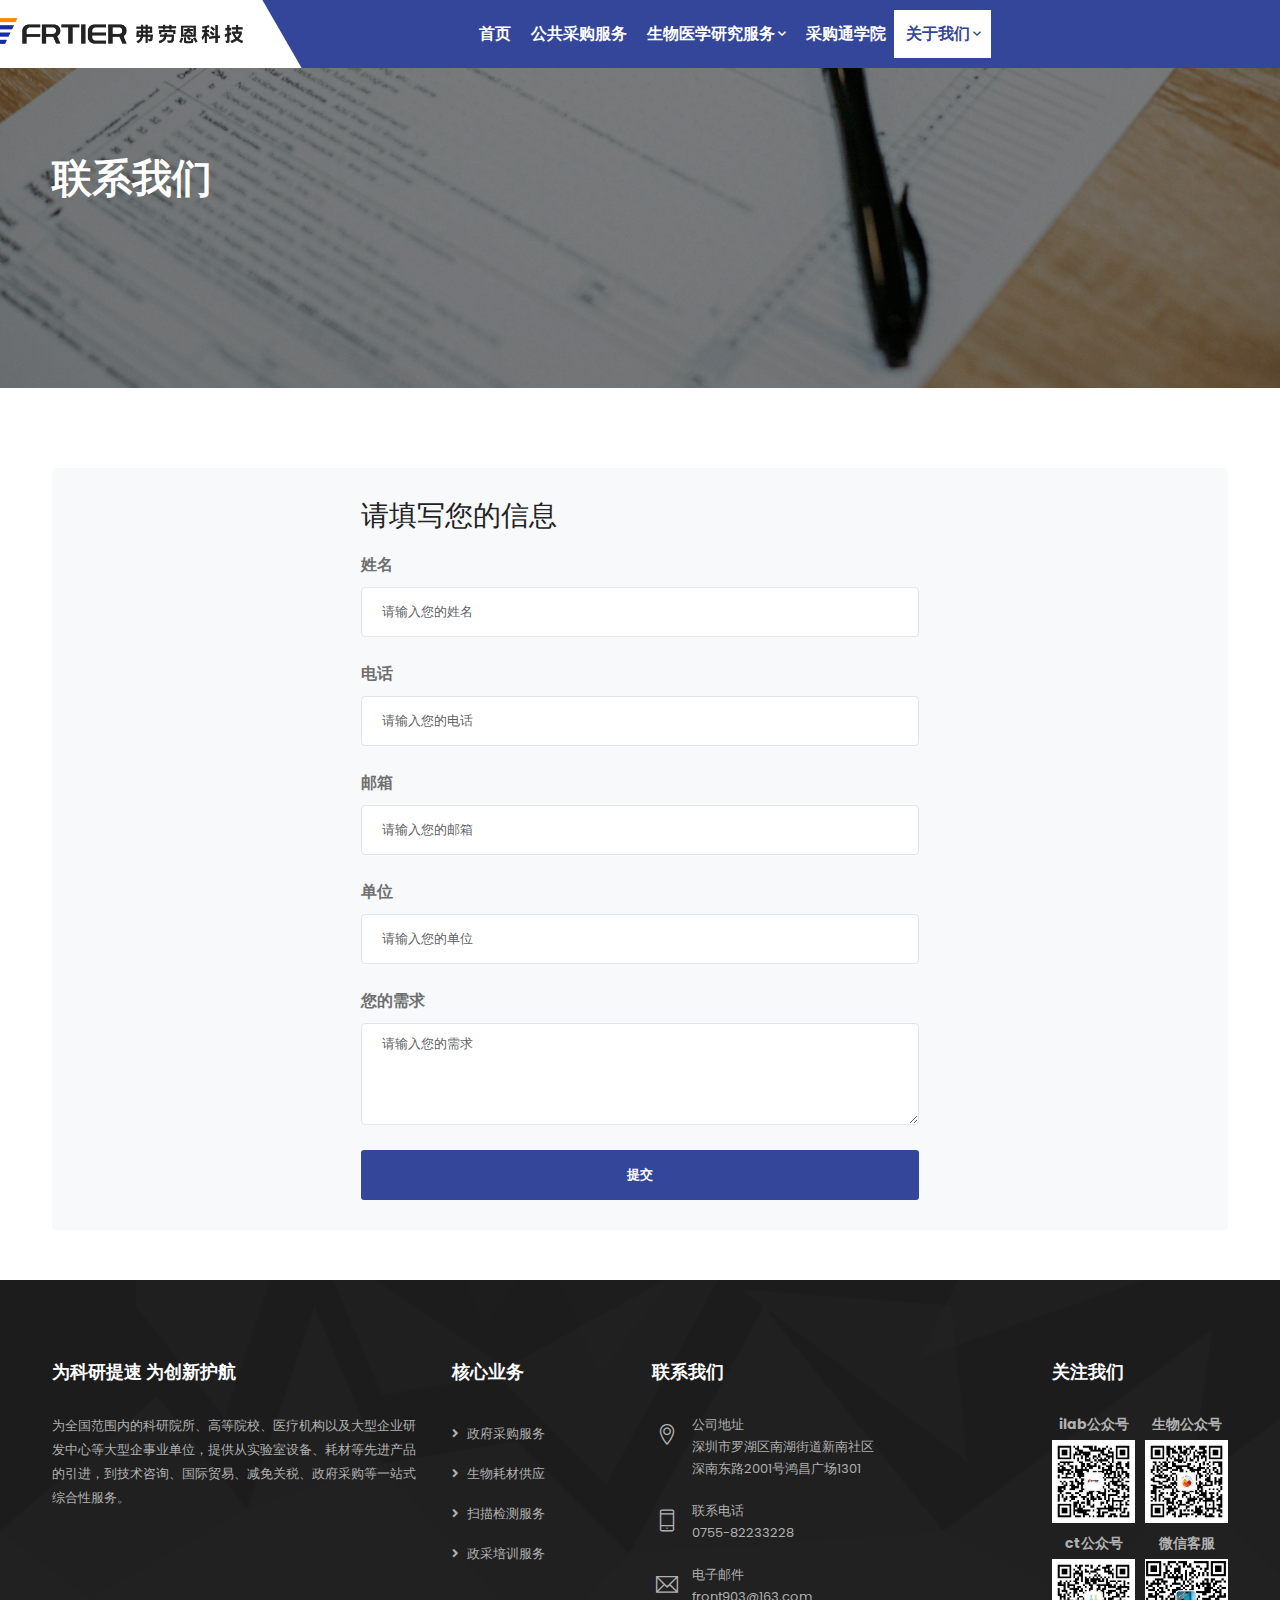
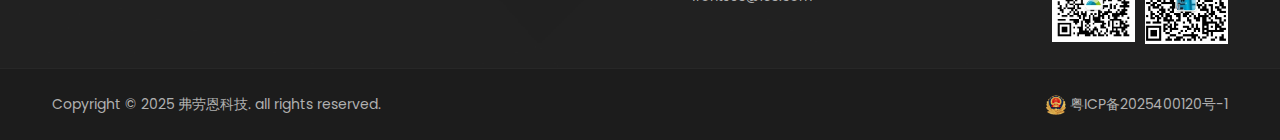
==== commit 2e81c8d1: "optimize" ====
--- a/contact.html
+++ b/contact.html
@@ -114,7 +114,7 @@
     <!-- Content -->
     <div class="page-content bg-white">
         <!-- inner page banner -->
-        <div class="dlab-bnr-inr overlay-black-middle bg-pt" style="background-image:url(images/banner/contact.jpg);">
+        <div class="dlab-bnr-inr overlay-black-middle bg-pt" style="background-image:url(images/banner/contact.webp);">
             <div class="container">
                 <div class="dlab-bnr-inr-entry">
                     <h1 class="text-white">联系我们</h1>
